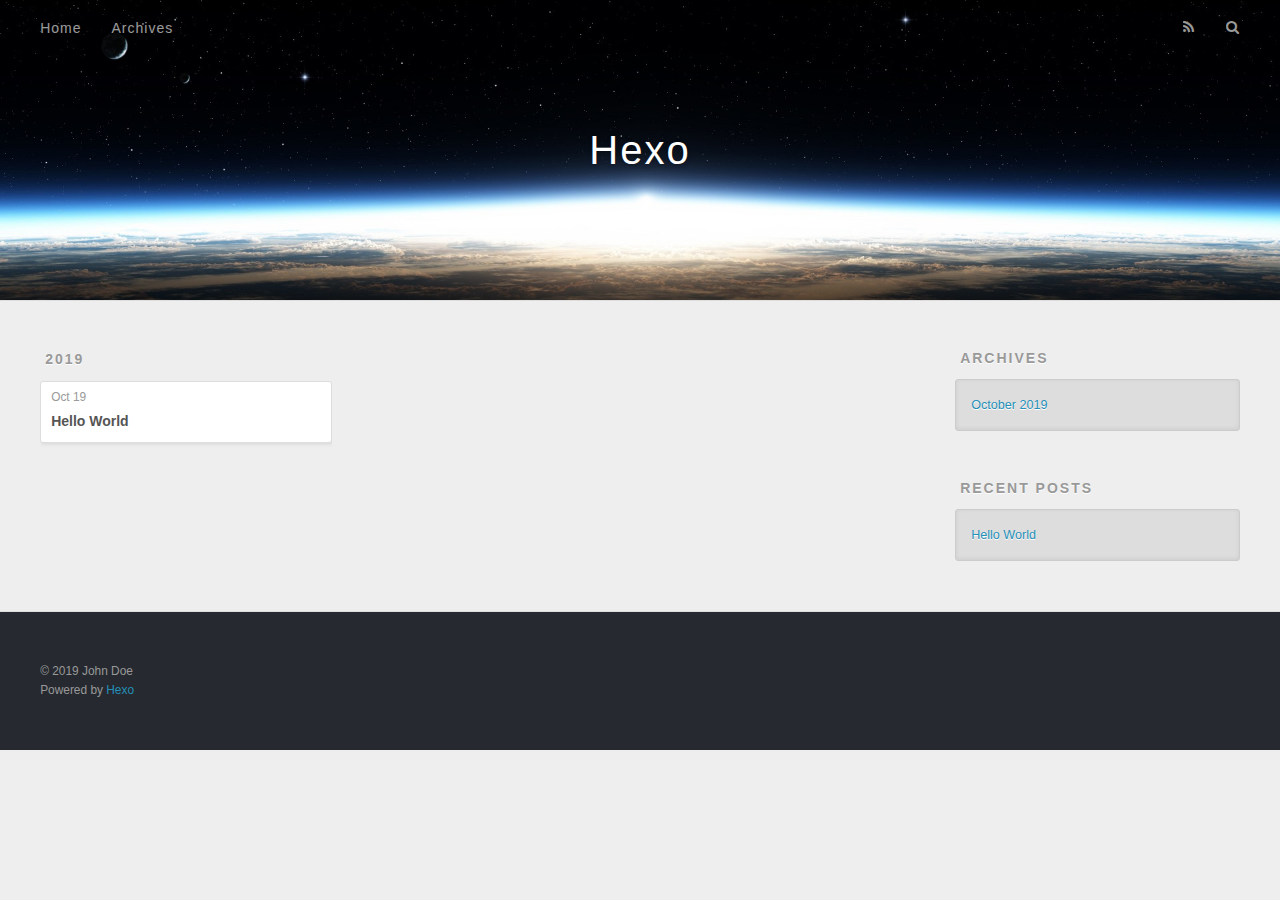
==== archives/index.html @ a7e71180 "Site updated: 2019-10-19 16:34:59" ====
<!DOCTYPE html>
<html>
<head>
  <meta charset="utf-8">
  

  
  <title>Archives | Hexo</title>
  <meta name="viewport" content="width=device-width, initial-scale=1, maximum-scale=1">
  <meta property="og:type" content="website">
<meta property="og:title" content="Hexo">
<meta property="og:url" content="http:&#x2F;&#x2F;yoursite.com&#x2F;archives&#x2F;index.html">
<meta property="og:site_name" content="Hexo">
<meta property="og:locale" content="en">
<meta name="twitter:card" content="summary">
  
    <link rel="alternate" href="/atom.xml" title="Hexo" type="application/atom+xml">
  
  
    <link rel="icon" href="/favicon.png">
  
  
    <link href="//fonts.googleapis.com/css?family=Source+Code+Pro" rel="stylesheet" type="text/css">
  
  <link rel="stylesheet" href="/css/style.css">
</head>

<body>
  <div id="container">
    <div id="wrap">
      <header id="header">
  <div id="banner"></div>
  <div id="header-outer" class="outer">
    <div id="header-title" class="inner">
      <h1 id="logo-wrap">
        <a href="/" id="logo">Hexo</a>
      </h1>
      
    </div>
    <div id="header-inner" class="inner">
      <nav id="main-nav">
        <a id="main-nav-toggle" class="nav-icon"></a>
        
          <a class="main-nav-link" href="/">Home</a>
        
          <a class="main-nav-link" href="/archives">Archives</a>
        
      </nav>
      <nav id="sub-nav">
        
          <a id="nav-rss-link" class="nav-icon" href="/atom.xml" title="RSS Feed"></a>
        
        <a id="nav-search-btn" class="nav-icon" title="Search"></a>
      </nav>
      <div id="search-form-wrap">
        <form action="//google.com/search" method="get" accept-charset="UTF-8" class="search-form"><input type="search" name="q" class="search-form-input" placeholder="Search"><button type="submit" class="search-form-submit">&#xF002;</button><input type="hidden" name="sitesearch" value="http://yoursite.com"></form>
      </div>
    </div>
  </div>
</header>
      <div class="outer">
        <section id="main">
  
  
    
    
      
      
      <section class="archives-wrap">
        <div class="archive-year-wrap">
          <a href="/archives/2019" class="archive-year">2019</a>
        </div>
        <div class="archives">
    
    <article class="archive-article archive-type-post">
  <div class="archive-article-inner">
    <header class="archive-article-header">
      <a href="/2019/10/19/hello-world/" class="archive-article-date">
  <time datetime="2019-10-19T07:59:48.127Z" itemprop="datePublished">Oct 19</time>
</a>
      
  
    <h1 itemprop="name">
      <a class="archive-article-title" href="/2019/10/19/hello-world/">Hello World</a>
    </h1>
  

    </header>
  </div>
</article>
  
  
    </div></section>
  


</section>
        
          <aside id="sidebar">
  
    

  
    

  
    
  
    
  <div class="widget-wrap">
    <h3 class="widget-title">Archives</h3>
    <div class="widget">
      <ul class="archive-list"><li class="archive-list-item"><a class="archive-list-link" href="/archives/2019/10/">October 2019</a></li></ul>
    </div>
  </div>


  
    
  <div class="widget-wrap">
    <h3 class="widget-title">Recent Posts</h3>
    <div class="widget">
      <ul>
        
          <li>
            <a href="/2019/10/19/hello-world/">Hello World</a>
          </li>
        
      </ul>
    </div>
  </div>

  
</aside>
        
      </div>
      <footer id="footer">
  
  <div class="outer">
    <div id="footer-info" class="inner">
      &copy; 2019 John Doe<br>
      Powered by <a href="http://hexo.io/" target="_blank">Hexo</a>
    </div>
  </div>
</footer>
    </div>
    <nav id="mobile-nav">
  
    <a href="/" class="mobile-nav-link">Home</a>
  
    <a href="/archives" class="mobile-nav-link">Archives</a>
  
</nav>
    

<script src="//ajax.googleapis.com/ajax/libs/jquery/2.0.3/jquery.min.js"></script>


  <link rel="stylesheet" href="/fancybox/jquery.fancybox.css">
  <script src="/fancybox/jquery.fancybox.pack.js"></script>


<script src="/js/script.js"></script>



  </div>
</body>
</html>
---- css/style.css ----
body {
  width: 100%;
}
body:before,
body:after {
  content: "";
  display: table;
}
body:after {
  clear: both;
}
html,
body,
div,
span,
applet,
object,
iframe,
h1,
h2,
h3,
h4,
h5,
h6,
p,
blockquote,
pre,
a,
abbr,
acronym,
address,
big,
cite,
code,
del,
dfn,
em,
img,
ins,
kbd,
q,
s,
samp,
small,
strike,
strong,
sub,
sup,
tt,
var,
dl,
dt,
dd,
ol,
ul,
li,
fieldset,
form,
label,
legend,
table,
caption,
tbody,
tfoot,
thead,
tr,
th,
td {
  margin: 0;
  padding: 0;
  border: 0;
  outline: 0;
  font-weight: inherit;
  font-style: inherit;
  font-family: inherit;
  font-size: 100%;
  vertical-align: baseline;
}
body {
  line-height: 1;
  color: #000;
  background: #fff;
}
ol,
ul {
  list-style: none;
}
table {
  border-collapse: separate;
  border-spacing: 0;
  vertical-align: middle;
}
caption,
th,
td {
  text-align: left;
  font-weight: normal;
  vertical-align: middle;
}
a img {
  border: none;
}
input,
button {
  margin: 0;
  padding: 0;
}
input::-moz-focus-inner,
button::-moz-focus-inner {
  border: 0;
  padding: 0;
}
@font-face {
  font-family: FontAwesome;
  font-style: normal;
  font-weight: normal;
  src: url("fonts/fontawesome-webfont.eot?v=#4.0.3");
  src: url("fonts/fontawesome-webfont.eot?#iefix&v=#4.0.3") format("embedded-opentype"), url("fonts/fontawesome-webfont.woff?v=#4.0.3") format("woff"), url("fonts/fontawesome-webfont.ttf?v=#4.0.3") format("truetype"), url("fonts/fontawesome-webfont.svg#fontawesomeregular?v=#4.0.3") format("svg");
}
html,
body,
#container {
  height: 100%;
}
body {
  background: #eee;
  font: 14px -apple-system, BlinkMacSystemFont, "Segoe UI", "Roboto", "Oxygen", "Ubuntu", "Cantarell", "Fira Sans", "Droid Sans", "Helvetica Neue", sans-serif;
  -webkit-text-size-adjust: 100%;
}
.outer {
  max-width: 1220px;
  margin: 0 auto;
  padding: 0 20px;
}
.outer:before,
.outer:after {
  content: "";
  display: table;
}
.outer:after {
  clear: both;
}
.inner {
  display: inline;
  float: left;
  width: 98.33333333333333%;
  margin: 0 0.833333333333333%;
}
.left,
.alignleft {
  float: left;
}
.right,
.alignright {
  float: right;
}
.clear {
  clear: both;
}
#container {
  position: relative;
}
.mobile-nav-on {
  overflow: hidden;
}
#wrap {
  height: 100%;
  width: 100%;
  position: absolute;
  top: 0;
  left: 0;
  -webkit-transition: 0.2s ease-out;
  -moz-transition: 0.2s ease-out;
  -ms-transition: 0.2s ease-out;
  transition: 0.2s ease-out;
  z-index: 1;
  background: #eee;
}
.mobile-nav-on #wrap {
  left: 280px;
}
@media screen and (min-width: 768px) {
  #main {
    display: inline;
    float: left;
    width: 73.33333333333333%;
    margin: 0 0.833333333333333%;
  }
}
.article-date,
.article-category-link,
.archive-year,
.widget-title {
  text-decoration: none;
  text-transform: uppercase;
  letter-spacing: 2px;
  color: #999;
  margin-bottom: 1em;
  margin-left: 5px;
  line-height: 1em;
  text-shadow: 0 1px #fff;
  font-weight: bold;
}
.article-inner,
.archive-article-inner {
  background: #fff;
  -webkit-box-shadow: 1px 2px 3px #ddd;
  box-shadow: 1px 2px 3px #ddd;
  border: 1px solid #ddd;
  border-radius: 3px;
}
.article-entry h1,
.widget h1 {
  font-size: 2em;
}
.article-entry h2,
.widget h2 {
  font-size: 1.5em;
}
.article-entry h3,
.widget h3 {
  font-size: 1.3em;
}
.article-entry h4,
.widget h4 {
  font-size: 1.2em;
}
.article-entry h5,
.widget h5 {
  font-size: 1em;
}
.article-entry h6,
.widget h6 {
  font-size: 1em;
  color: #999;
}
.article-entry hr,
.widget hr {
  border: 1px dashed #ddd;
}
.article-entry strong,
.widget strong {
  font-weight: bold;
}
.article-entry em,
.widget em,
.article-entry cite,
.widget cite {
  font-style: italic;
}
.article-entry sup,
.widget sup,
.article-entry sub,
.widget sub {
  font-size: 0.75em;
  line-height: 0;
  position: relative;
  vertical-align: baseline;
}
.article-entry sup,
.widget sup {
  top: -0.5em;
}
.article-entry sub,
.widget sub {
  bottom: -0.2em;
}
.article-entry small,
.widget small {
  font-size: 0.85em;
}
.article-entry acronym,
.widget acronym,
.article-entry abbr,
.widget abbr {
  border-bottom: 1px dotted;
}
.article-entry ul,
.widget ul,
.article-entry ol,
.widget ol,
.article-entry dl,
.widget dl {
  margin: 0 20px;
  line-height: 1.6em;
}
.article-entry ul ul,
.widget ul ul,
.article-entry ol ul,
.widget ol ul,
.article-entry ul ol,
.widget ul ol,
.article-entry ol ol,
.widget ol ol {
  margin-top: 0;
  margin-bottom: 0;
}
.article-entry ul,
.widget ul {
  list-style: disc;
}
.article-entry ol,
.widget ol {
  list-style: decimal;
}
.article-entry dt,
.widget dt {
  font-weight: bold;
}
#header {
  height: 300px;
  position: relative;
  border-bottom: 1px solid #ddd;
}
#header:before,
#header:after {
  content: "";
  position: absolute;
  left: 0;
  right: 0;
  height: 40px;
}
#header:before {
  top: 0;
  background: -webkit-linear-gradient(rgba(0,0,0,0.2), transparent);
  background: -moz-linear-gradient(rgba(0,0,0,0.2), transparent);
  background: -ms-linear-gradient(rgba(0,0,0,0.2), transparent);
  background: linear-gradient(rgba(0,0,0,0.2), transparent);
}
#header:after {
  bottom: 0;
  background: -webkit-linear-gradient(transparent, rgba(0,0,0,0.2));
  background: -moz-linear-gradient(transparent, rgba(0,0,0,0.2));
  background: -ms-linear-gradient(transparent, rgba(0,0,0,0.2));
  background: linear-gradient(transparent, rgba(0,0,0,0.2));
}
#header-outer {
  height: 100%;
  position: relative;
}
#header-inner {
  position: relative;
  overflow: hidden;
}
#banner {
  position: absolute;
  top: 0;
  left: 0;
  width: 100%;
  height: 100%;
  background: url("images/banner.jpg") center #000;
  -webkit-background-size: cover;
  -moz-background-size: cover;
  background-size: cover;
  z-index: -1;
}
#header-title {
  text-align: center;
  height: 40px;
  position: absolute;
  top: 50%;
  left: 0;
  margin-top: -20px;
}
#logo,
#subtitle {
  text-decoration: none;
  color: #fff;
  font-weight: 300;
  text-shadow: 0 1px 4px rgba(0,0,0,0.3);
}
#logo {
  font-size: 40px;
  line-height: 40px;
  letter-spacing: 2px;
}
#subtitle {
  font-size: 16px;
  line-height: 16px;
  letter-spacing: 1px;
}
#subtitle-wrap {
  margin-top: 16px;
}
#main-nav {
  float: left;
  margin-left: -15px;
}
.nav-icon,
.main-nav-link {
  float: left;
  color: #fff;
  opacity: 0.6;
  text-decoration: none;
  text-shadow: 0 1px rgba(0,0,0,0.2);
  -webkit-transition: opacity 0.2s;
  -moz-transition: opacity 0.2s;
  -ms-transition: opacity 0.2s;
  transition: opacity 0.2s;
  display: block;
  padding: 20px 15px;
}
.nav-icon:hover,
.main-nav-link:hover {
  opacity: 1;
}
.nav-icon {
  font-family: FontAwesome;
  text-align: center;
  font-size: 14px;
  width: 14px;
  height: 14px;
  padding: 20px 15px;
  position: relative;
  cursor: pointer;
}
.main-nav-link {
  font-weight: 300;
  letter-spacing: 1px;
}
@media screen and (max-width: 479px) {
  .main-nav-link {
    display: none;
  }
}
#main-nav-toggle {
  display: none;
}
#main-nav-toggle:before {
  content: "\f0c9";
}
@media screen and (max-width: 479px) {
  #main-nav-toggle {
    display: block;
  }
}
#sub-nav {
  float: right;
  margin-right: -15px;
}
#nav-rss-link:before {
  content: "\f09e";
}
#nav-search-btn:before {
  content: "\f002";
}
#search-form-wrap {
  position: absolute;
  top: 15px;
  width: 150px;
  height: 30px;
  right: -150px;
  opacity: 0;
  -webkit-transition: 0.2s ease-out;
  -moz-transition: 0.2s ease-out;
  -ms-transition: 0.2s ease-out;
  transition: 0.2s ease-out;
}
#search-form-wrap.on {
  opacity: 1;
  right: 0;
}
@media screen and (max-width: 479px) {
  #search-form-wrap {
    width: 100%;
    right: -100%;
  }
}
.search-form {
  position: absolute;
  top: 0;
  left: 0;
  right: 0;
  background: #fff;
  padding: 5px 15px;
  border-radius: 15px;
  -webkit-box-shadow: 0 0 10px rgba(0,0,0,0.3);
  box-shadow: 0 0 10px rgba(0,0,0,0.3);
}
.search-form-input {
  border: none;
  background: none;
  color: #555;
  width: 100%;
  font: 13px -apple-system, BlinkMacSystemFont, "Segoe UI", "Roboto", "Oxygen", "Ubuntu", "Cantarell", "Fira Sans", "Droid Sans", "Helvetica Neue", sans-serif;
  outline: none;
}
.search-form-input::-webkit-search-results-decoration,
.search-form-input::-webkit-search-cancel-button {
  -webkit-appearance: none;
}
.search-form-submit {
  position: absolute;
  top: 50%;
  right: 10px;
  margin-top: -7px;
  font: 13px FontAwesome;
  border: none;
  background: none;
  color: #bbb;
  cursor: pointer;
}
.search-form-submit:hover,
.search-form-submit:focus {
  color: #777;
}
.article {
  margin: 50px 0;
}
.article-inner {
  overflow: hidden;
}
.article-meta:before,
.article-meta:after {
  content: "";
  display: table;
}
.article-meta:after {
  clear: both;
}
.article-date {
  float: left;
}
.article-category {
  float: left;
  line-height: 1em;
  color: #ccc;
  text-shadow: 0 1px #fff;
  margin-left: 8px;
}
.article-category:before {
  content: "\2022";
}
.article-category-link {
  margin: 0 12px 1em;
}
.article-header {
  padding: 20px 20px 0;
}
.article-title {
  text-decoration: none;
  font-size: 2em;
  font-weight: bold;
  color: #555;
  line-height: 1.1em;
  -webkit-transition: color 0.2s;
  -moz-transition: color 0.2s;
  -ms-transition: color 0.2s;
  transition: color 0.2s;
}
a.article-title:hover {
  color: #258fb8;
}
.article-entry {
  color: #555;
  padding: 0 20px;
}
.article-entry:before,
.article-entry:after {
  content: "";
  display: table;
}
.article-entry:after {
  clear: both;
}
.article-entry p,
.article-entry table {
  line-height: 1.6em;
  margin: 1.6em 0;
}
.article-entry h1,
.article-entry h2,
.article-entry h3,
.article-entry h4,
.article-entry h5,
.article-entry h6 {
  font-weight: bold;
}
.article-entry h1,
.article-entry h2,
.article-entry h3,
.article-entry h4,
.article-entry h5,
.article-entry h6 {
  line-height: 1.1em;
  margin: 1.1em 0;
}
.article-entry a {
  color: #258fb8;
  text-decoration: none;
}
.article-entry a:hover {
  text-decoration: underline;
}
.article-entry ul,
.article-entry ol,
.article-entry dl {
  margin-top: 1.6em;
  margin-bottom: 1.6em;
}
.article-entry img,
.article-entry video {
  max-width: 100%;
  height: auto;
  display: block;
  margin: auto;
}
.article-entry iframe {
  border: none;
}
.article-entry table {
  width: 100%;
  border-collapse: collapse;
  border-spacing: 0;
}
.article-entry th {
  font-weight: bold;
  border-bottom: 3px solid #ddd;
  padding-bottom: 0.5em;
}
.article-entry td {
  border-bottom: 1px solid #ddd;
  padding: 10px 0;
}
.article-entry blockquote {
  font-family: Georgia, "Times New Roman", serif;
  font-size: 1.4em;
  margin: 1.6em 20px;
  text-align: center;
}
.article-entry blockquote footer {
  font-size: 14px;
  margin: 1.6em 0;
  font-family: -apple-system, BlinkMacSystemFont, "Segoe UI", "Roboto", "Oxygen", "Ubuntu", "Cantarell", "Fira Sans", "Droid Sans", "Helvetica Neue", sans-serif;
}
.article-entry blockquote footer cite:before {
  content: "—";
  padding: 0 0.5em;
}
.article-entry .pullquote {
  text-align: left;
  width: 45%;
  margin: 0;
}
.article-entry .pullquote.left {
  margin-left: 0.5em;
  margin-right: 1em;
}
.article-entry .pullquote.right {
  margin-right: 0.5em;
  margin-left: 1em;
}
.article-entry .caption {
  color: #999;
  display: block;
  font-size: 0.9em;
  margin-top: 0.5em;
  position: relative;
  text-align: center;
}
.article-entry .video-container {
  position: relative;
  padding-top: 56.25%;
  height: 0;
  overflow: hidden;
}
.article-entry .video-container iframe,
.article-entry .video-container object,
.article-entry .video-container embed {
  position: absolute;
  top: 0;
  left: 0;
  width: 100%;
  height: 100%;
  margin-top: 0;
}
.article-more-link a {
  display: inline-block;
  line-height: 1em;
  padding: 6px 15px;
  border-radius: 15px;
  background: #eee;
  color: #999;
  text-shadow: 0 1px #fff;
  text-decoration: none;
}
.article-more-link a:hover {
  background: #258fb8;
  color: #fff;
  text-decoration: none;
  text-shadow: 0 1px #1e7293;
}
.article-footer {
  font-size: 0.85em;
  line-height: 1.6em;
  border-top: 1px solid #ddd;
  padding-top: 1.6em;
  margin: 0 20px 20px;
}
.article-footer:before,
.article-footer:after {
  content: "";
  display: table;
}
.article-footer:after {
  clear: both;
}
.article-footer a {
  color: #999;
  text-decoration: none;
}
.article-footer a:hover {
  color: #555;
}
.article-tag-list-item {
  float: left;
  margin-right: 10px;
}
.article-tag-list-link:before {
  content: "#";
}
.article-comment-link {
  float: right;
}
.article-comment-link:before {
  content: "\f075";
  font-family: FontAwesome;
  padding-right: 8px;
}
.article-share-link {
  cursor: pointer;
  float: right;
  margin-left: 20px;
}
.article-share-link:before {
  content: "\f064";
  font-family: FontAwesome;
  padding-right: 6px;
}
#article-nav {
  position: relative;
}
#article-nav:before,
#article-nav:after {
  content: "";
  display: table;
}
#article-nav:after {
  clear: both;
}
@media screen and (min-width: 768px) {
  #article-nav {
    margin: 50px 0;
  }
  #article-nav:before {
    width: 8px;
    height: 8px;
    position: absolute;
    top: 50%;
    left: 50%;
    margin-top: -4px;
    margin-left: -4px;
    content: "";
    border-radius: 50%;
    background: #ddd;
    -webkit-box-shadow: 0 1px 2px #fff;
    box-shadow: 0 1px 2px #fff;
  }
}
.article-nav-link-wrap {
  text-decoration: none;
  text-shadow: 0 1px #fff;
  color: #999;
  -webkit-box-sizing: border-box;
  -moz-box-sizing: border-box;
  box-sizing: border-box;
  margin-top: 50px;
  text-align: center;
  display: block;
}
.article-nav-link-wrap:hover {
  color: #555;
}
@media screen and (min-width: 768px) {
  .article-nav-link-wrap {
    width: 50%;
    margin-top: 0;
  }
}
@media screen and (min-width: 768px) {
  #article-nav-newer {
    float: left;
    text-align: right;
    padding-right: 20px;
  }
}
@media screen and (min-width: 768px) {
  #article-nav-older {
    float: right;
    text-align: left;
    padding-left: 20px;
  }
}
.article-nav-caption {
  text-transform: uppercase;
  letter-spacing: 2px;
  color: #ddd;
  line-height: 1em;
  font-weight: bold;
}
#article-nav-newer .article-nav-caption {
  margin-right: -2px;
}
.article-nav-title {
  font-size: 0.85em;
  line-height: 1.6em;
  margin-top: 0.5em;
}
.article-share-box {
  position: absolute;
  display: none;
  background: #fff;
  -webkit-box-shadow: 1px 2px 10px rgba(0,0,0,0.2);
  box-shadow: 1px 2px 10px rgba(0,0,0,0.2);
  border-radius: 3px;
  margin-left: -145px;
  overflow: hidden;
  z-index: 1;
}
.article-share-box.on {
  display: block;
}
.article-share-input {
  width: 100%;
  background: none;
  -webkit-box-sizing: border-box;
  -moz-box-sizing: border-box;
  box-sizing: border-box;
  font: 14px -apple-system, BlinkMacSystemFont, "Segoe UI", "Roboto", "Oxygen", "Ubuntu", "Cantarell", "Fira Sans", "Droid Sans", "Helvetica Neue", sans-serif;
  padding: 0 15px;
  color: #555;
  outline: none;
  border: 1px solid #ddd;
  border-radius: 3px 3px 0 0;
  height: 36px;
  line-height: 36px;
}
.article-share-links {
  background: #eee;
}
.article-share-links:before,
.article-share-links:after {
  content: "";
  display: table;
}
.article-share-links:after {
  clear: both;
}
.article-share-twitter,
.article-share-facebook,
.article-share-pinterest,
.article-share-google {
  width: 50px;
  height: 36px;
  display: block;
  float: left;
  position: relative;
  color: #999;
  text-shadow: 0 1px #fff;
}
.article-share-twitter:before,
.article-share-facebook:before,
.article-share-pinterest:before,
.article-share-google:before {
  font-size: 20px;
  font-family: FontAwesome;
  width: 20px;
  height: 20px;
  position: absolute;
  top: 50%;
  left: 50%;
  margin-top: -10px;
  margin-left: -10px;
  text-align: center;
}
.article-share-twitter:hover,
.article-share-facebook:hover,
.article-share-pinterest:hover,
.article-share-google:hover {
  color: #fff;
}
.article-share-twitter:before {
  content: "\f099";
}
.article-share-twitter:hover {
  background: #00aced;
  text-shadow: 0 1px #008abe;
}
.article-share-facebook:before {
  content: "\f09a";
}
.article-share-facebook:hover {
  background: #3b5998;
  text-shadow: 0 1px #2f477a;
}
.article-share-pinterest:before {
  content: "\f0d2";
}
.article-share-pinterest:hover {
  background: #cb2027;
  text-shadow: 0 1px #a21a1f;
}
.article-share-google:before {
  content: "\f0d5";
}
.article-share-google:hover {
  background: #dd4b39;
  text-shadow: 0 1px #be3221;
}
.article-gallery {
  background: #000;
  position: relative;
}
.article-gallery-photos {
  position: relative;
  overflow: hidden;
}
.article-gallery-img {
  display: none;
  max-width: 100%;
}
.article-gallery-img:first-child {
  display: block;
}
.article-gallery-img.loaded {
  position: absolute;
  display: block;
}
.article-gallery-img img {
  display: block;
  max-width: 100%;
  margin: 0 auto;
}
#comments {
  background: #fff;
  -webkit-box-shadow: 1px 2px 3px #ddd;
  box-shadow: 1px 2px 3px #ddd;
  padding: 20px;
  border: 1px solid #ddd;
  border-radius: 3px;
  margin: 50px 0;
}
#comments a {
  color: #258fb8;
}
.archives-wrap {
  margin: 50px 0;
}
.archives:before,
.archives:after {
  content: "";
  display: table;
}
.archives:after {
  clear: both;
}
.archive-year-wrap {
  margin-bottom: 1em;
}
.archives {
  -webkit-column-gap: 10px;
  -moz-column-gap: 10px;
  column-gap: 10px;
}
@media screen and (min-width: 480px) and (max-width: 767px) {
  .archives {
    -webkit-column-count: 2;
    -moz-column-count: 2;
    column-count: 2;
  }
}
@media screen and (min-width: 768px) {
  .archives {
    -webkit-column-count: 3;
    -moz-column-count: 3;
    column-count: 3;
  }
}
.archive-article {
  -webkit-column-break-inside: avoid;
  page-break-inside: avoid;
  overflow: hidden;
  break-inside: avoid-column;
}
.archive-article-inner {
  padding: 10px;
  margin-bottom: 15px;
}
.archive-article-title {
  text-decoration: none;
  font-weight: bold;
  color: #555;
  -webkit-transition: color 0.2s;
  -moz-transition: color 0.2s;
  -ms-transition: color 0.2s;
  transition: color 0.2s;
  line-height: 1.6em;
}
.archive-article-title:hover {
  color: #258fb8;
}
.archive-article-footer {
  margin-top: 1em;
}
.archive-article-date {
  color: #999;
  text-decoration: none;
  font-size: 0.85em;
  line-height: 1em;
  margin-bottom: 0.5em;
  display: block;
}
#page-nav {
  margin: 50px auto;
  background: #fff;
  -webkit-box-shadow: 1px 2px 3px #ddd;
  box-shadow: 1px 2px 3px #ddd;
  border: 1px solid #ddd;
  border-radius: 3px;
  text-align: center;
  color: #999;
  overflow: hidden;
}
#page-nav:before,
#page-nav:after {
  content: "";
  display: table;
}
#page-nav:after {
  clear: both;
}
#page-nav a,
#page-nav span {
  padding: 10px 20px;
  line-height: 1;
  height: 2ex;
}
#page-nav a {
  color: #999;
  text-decoration: none;
}
#page-nav a:hover {
  background: #999;
  color: #fff;
}
#page-nav .prev {
  float: left;
}
#page-nav .next {
  float: right;
}
#page-nav .page-number {
  display: inline-block;
}
@media screen and (max-width: 479px) {
  #page-nav .page-number {
    display: none;
  }
}
#page-nav .current {
  color: #555;
  font-weight: bold;
}
#page-nav .space {
  color: #ddd;
}
#footer {
  background: #262a30;
  padding: 50px 0;
  border-top: 1px solid #ddd;
  color: #999;
}
#footer a {
  color: #258fb8;
  text-decoration: none;
}
#footer a:hover {
  text-decoration: underline;
}
#footer-info {
  line-height: 1.6em;
  font-size: 0.85em;
}
.article-entry pre,
.article-entry .highlight {
  background: #2d2d2d;
  margin: 0 -20px;
  padding: 15px 20px;
  border-style: solid;
  border-color: #ddd;
  border-width: 1px 0;
  overflow: auto;
  color: #ccc;
  line-height: 22.400000000000002px;
}
.article-entry .highlight .gutter pre,
.article-entry .gist .gist-file .gist-data .line-numbers {
  color: #666;
  font-size: 0.85em;
}
.article-entry pre,
.article-entry code {
  font-family: "Source Code Pro", Consolas, Monaco, Menlo, Consolas, monospace;
}
.article-entry code {
  background: #eee;
  text-shadow: 0 1px #fff;
  padding: 0 0.3em;
}
.article-entry pre code {
  background: none;
  text-shadow: none;
  padding: 0;
}
.article-entry .highlight pre {
  border: none;
  margin: 0;
  padding: 0;
}
.article-entry .highlight table {
  margin: 0;
  width: auto;
}
.article-entry .highlight td {
  border: none;
  padding: 0;
}
.article-entry .highlight figcaption {
  font-size: 0.85em;
  color: #999;
  line-height: 1em;
  margin-bottom: 1em;
}
.article-entry .highlight figcaption:before,
.article-entry .highlight figcaption:after {
  content: "";
  display: table;
}
.article-entry .highlight figcaption:after {
  clear: both;
}
.article-entry .highlight figcaption a {
  float: right;
}
.article-entry .highlight .gutter pre {
  text-align: right;
  padding-right: 20px;
}
.article-entry .highlight .line {
  height: 22.400000000000002px;
}
.article-entry .highlight .line.marked {
  background: #515151;
}
.article-entry .gist {
  margin: 0 -20px;
  border-style: solid;
  border-color: #ddd;
  border-width: 1px 0;
  background: #2d2d2d;
  padding: 15px 20px 15px 0;
}
.article-entry .gist .gist-file {
  border: none;
  font-family: "Source Code Pro", Consolas, Monaco, Menlo, Consolas, monospace;
  margin: 0;
}
.article-entry .gist .gist-file .gist-data {
  background: none;
  border: none;
}
.article-entry .gist .gist-file .gist-data .line-numbers {
  background: none;
  border: none;
  padding: 0 20px 0 0;
}
.article-entry .gist .gist-file .gist-data .line-data {
  padding: 0 !important;
}
.article-entry .gist .gist-file .highlight {
  margin: 0;
  padding: 0;
  border: none;
}
.article-entry .gist .gist-file .gist-meta {
  background: #2d2d2d;
  color: #999;
  font: 0.85em -apple-system, BlinkMacSystemFont, "Segoe UI", "Roboto", "Oxygen", "Ubuntu", "Cantarell", "Fira Sans", "Droid Sans", "Helvetica Neue", sans-serif;
  text-shadow: 0 0;
  padding: 0;
  margin-top: 1em;
  margin-left: 20px;
}
.article-entry .gist .gist-file .gist-meta a {
  color: #258fb8;
  font-weight: normal;
}
.article-entry .gist .gist-file .gist-meta a:hover {
  text-decoration: underline;
}
pre .comment,
pre .title {
  color: #999;
}
pre .variable,
pre .attribute,
pre .tag,
pre .regexp,
pre .ruby .constant,
pre .xml .tag .title,
pre .xml .pi,
pre .xml .doctype,
pre .html .doctype,
pre .css .id,
pre .css .class,
pre .css .pseudo {
  color: #f2777a;
}
pre .number,
pre .preprocessor,
pre .built_in,
pre .literal,
pre .params,
pre .constant {
  color: #f99157;
}
pre .class,
pre .ruby .class .title,
pre .css .rules .attribute {
  color: #9c9;
}
pre .string,
pre .value,
pre .inheritance,
pre .header,
pre .ruby .symbol,
pre .xml .cdata {
  color: #9c9;
}
pre .css .hexcolor {
  color: #6cc;
}
pre .function,
pre .python .decorator,
pre .python .title,
pre .ruby .function .title,
pre .ruby .title .keyword,
pre .perl .sub,
pre .javascript .title,
pre .coffeescript .title {
  color: #69c;
}
pre .keyword,
pre .javascript .function {
  color: #c9c;
}
@media screen and (max-width: 479px) {
  #mobile-nav {
    position: absolute;
    top: 0;
    left: 0;
    width: 280px;
    height: 100%;
    background: #191919;
    border-right: 1px solid #fff;
  }
}
@media screen and (max-width: 479px) {
  .mobile-nav-link {
    display: block;
    color: #999;
    text-decoration: none;
    padding: 15px 20px;
    font-weight: bold;
  }
  .mobile-nav-link:hover {
    color: #fff;
  }
}
@media screen and (min-width: 768px) {
  #sidebar {
    display: inline;
    float: left;
    width: 23.333333333333332%;
    margin: 0 0.833333333333333%;
  }
}
.widget-wrap {
  margin: 50px 0;
}
.widget {
  color: #777;
  text-shadow: 0 1px #fff;
  background: #ddd;
  -webkit-box-shadow: 0 -1px 4px #ccc inset;
  box-shadow: 0 -1px 4px #ccc inset;
  border: 1px solid #ccc;
  padding: 15px;
  border-radius: 3px;
}
.widget a {
  color: #258fb8;
  text-decoration: none;
}
.widget a:hover {
  text-decoration: underline;
}
.widget ul ul,
.widget ol ul,
.widget dl ul,
.widget ul ol,
.widget ol ol,
.widget dl ol,
.widget ul dl,
.widget ol dl,
.widget dl dl {
  margin-left: 15px;
  list-style: disc;
}
.widget {
  line-height: 1.6em;
  word-wrap: break-word;
  font-size: 0.9em;
}
.widget ul,
.widget ol {
  list-style: none;
  margin: 0;
}
.widget ul ul,
.widget ol ul,
.widget ul ol,
.widget ol ol {
  margin: 0 20px;
}
.widget ul ul,
.widget ol ul {
  list-style: disc;
}
.widget ul ol,
.widget ol ol {
  list-style: decimal;
}
.category-list-count,
.tag-list-count,
.archive-list-count {
  padding-left: 5px;
  color: #999;
  font-size: 0.85em;
}
.category-list-count:before,
.tag-list-count:before,
.archive-list-count:before {
  content: "(";
}
.category-list-count:after,
.tag-list-count:after,
.archive-list-count:after {
  content: ")";
}
.tagcloud a {
  margin-right: 5px;
  display: inline-block;
}
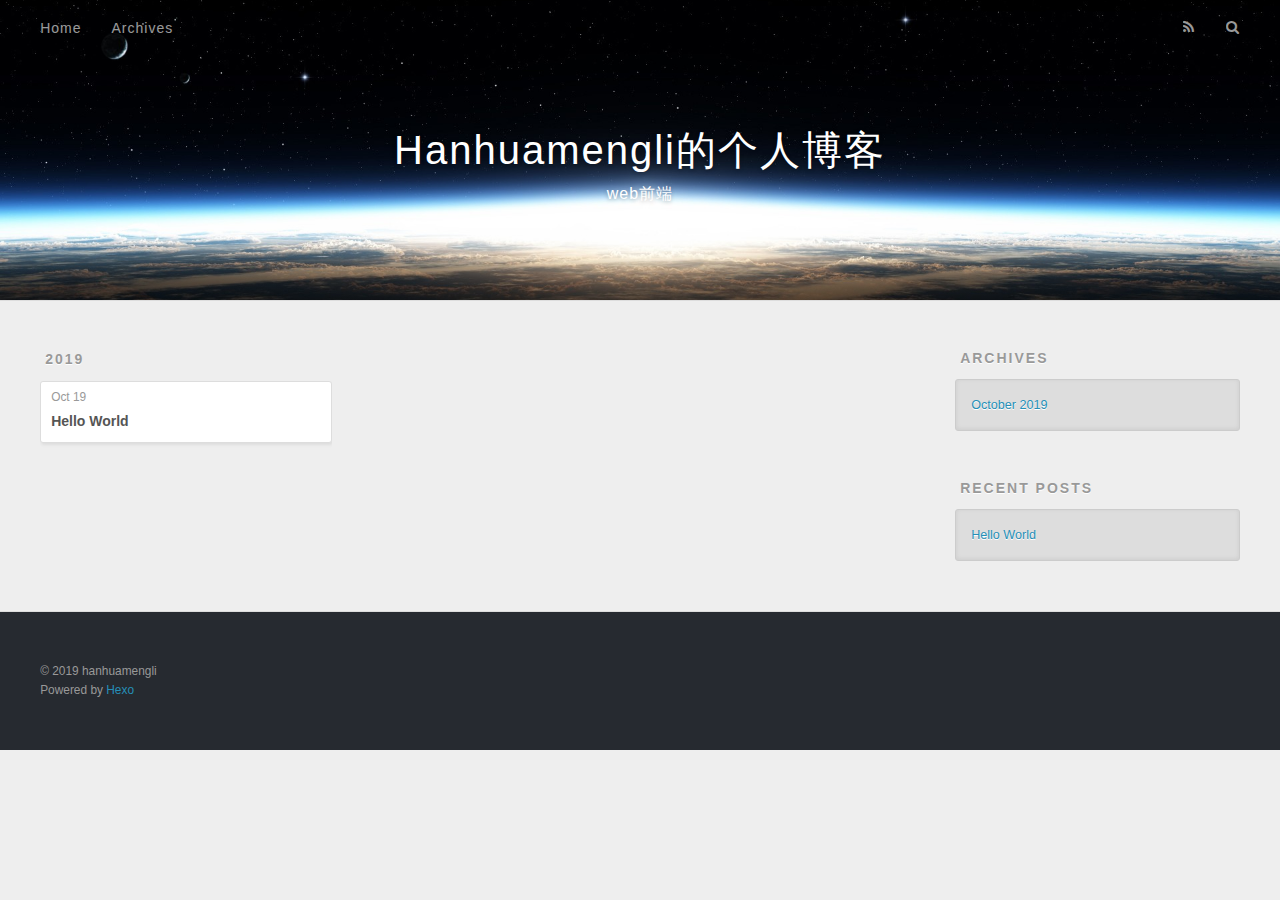
==== commit ed9f844b: "Site updated: 2019-10-19 17:22:46" ====
--- a/archives/index.html
+++ b/archives/index.html
@@ -5,16 +5,19 @@
   
 
   
-  <title>Archives | Hexo</title>
+  <title>Archives | Hanhuamengli的个人博客</title>
   <meta name="viewport" content="width=device-width, initial-scale=1, maximum-scale=1">
-  <meta property="og:type" content="website">
-<meta property="og:title" content="Hexo">
+  <meta name="description" content="进击的web之路">
+<meta name="keywords" content="web">
+<meta property="og:type" content="website">
+<meta property="og:title" content="Hanhuamengli的个人博客">
 <meta property="og:url" content="http:&#x2F;&#x2F;yoursite.com&#x2F;archives&#x2F;index.html">
-<meta property="og:site_name" content="Hexo">
+<meta property="og:site_name" content="Hanhuamengli的个人博客">
+<meta property="og:description" content="进击的web之路">
 <meta property="og:locale" content="en">
 <meta name="twitter:card" content="summary">
   
-    <link rel="alternate" href="/atom.xml" title="Hexo" type="application/atom+xml">
+    <link rel="alternate" href="/atom.xml" title="Hanhuamengli的个人博客" type="application/atom+xml">
   
   
     <link rel="icon" href="/favicon.png">
@@ -33,8 +36,12 @@
   <div id="header-outer" class="outer">
     <div id="header-title" class="inner">
       <h1 id="logo-wrap">
-        <a href="/" id="logo">Hexo</a>
+        <a href="/" id="logo">Hanhuamengli的个人博客</a>
       </h1>
+      
+        <h2 id="subtitle-wrap">
+          <a href="/" id="subtitle">web前端</a>
+        </h2>
       
     </div>
     <div id="header-inner" class="inner">
@@ -138,7 +145,7 @@
   
   <div class="outer">
     <div id="footer-info" class="inner">
-      &copy; 2019 John Doe<br>
+      &copy; 2019 hanhuamengli<br>
       Powered by <a href="http://hexo.io/" target="_blank">Hexo</a>
     </div>
   </div>
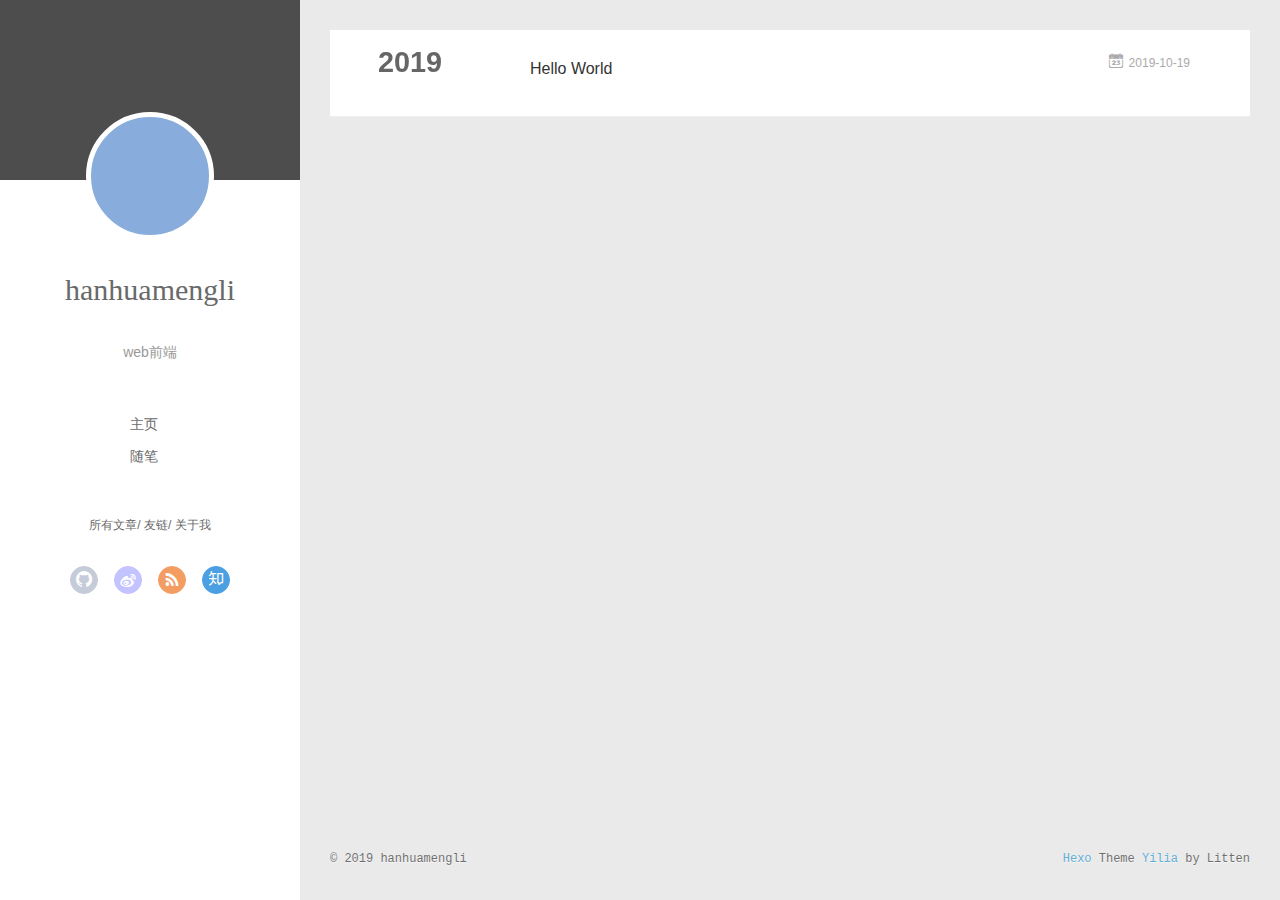
==== commit 6ed50d96: "Site updated: 2019-10-19 17:39:43" ====
--- a/archives/index.html
+++ b/archives/index.html
@@ -3,8 +3,9 @@
 <head>
   <meta charset="utf-8">
   
-
-  
+  <meta name="renderer" content="webkit">
+  <meta http-equiv="X-UA-Compatible" content="IE=edge" >
+  <link rel="dns-prefetch" href="http://yoursite.com">
   <title>Archives | Hanhuamengli的个人博客</title>
   <meta name="viewport" content="width=device-width, initial-scale=1, maximum-scale=1">
   <meta name="description" content="进击的web之路">
@@ -17,56 +18,145 @@
 <meta property="og:locale" content="en">
 <meta name="twitter:card" content="summary">
   
-    <link rel="alternate" href="/atom.xml" title="Hanhuamengli的个人博客" type="application/atom+xml">
+    <link rel="alternative" href="/atom.xml" title="Hanhuamengli的个人博客" type="application/atom+xml">
   
   
     <link rel="icon" href="/favicon.png">
   
-  
-    <link href="//fonts.googleapis.com/css?family=Source+Code+Pro" rel="stylesheet" type="text/css">
-  
-  <link rel="stylesheet" href="/css/style.css">
+  <link rel="stylesheet" type="text/css" href="/./main.0cf68a.css">
+  <style type="text/css">
+  
+    #container.show {
+      background: linear-gradient(200deg,#a0cfe4,#e8c37e);
+    }
+  </style>
+  
+
+  
+
 </head>
 
 <body>
-  <div id="container">
-    <div id="wrap">
-      <header id="header">
-  <div id="banner"></div>
-  <div id="header-outer" class="outer">
-    <div id="header-title" class="inner">
-      <h1 id="logo-wrap">
-        <a href="/" id="logo">Hanhuamengli的个人博客</a>
-      </h1>
-      
-        <h2 id="subtitle-wrap">
-          <a href="/" id="subtitle">web前端</a>
-        </h2>
-      
+  <div id="container" q-class="show:isCtnShow">
+    <canvas id="anm-canvas" class="anm-canvas"></canvas>
+    <div class="left-col" q-class="show:isShow">
+      
+<div class="overlay" style="background: #4d4d4d"></div>
+<div class="intrude-less">
+	<header id="header" class="inner">
+		<a href="/" class="profilepic">
+			<img src="" class="js-avatar">
+		</a>
+		<hgroup>
+		  <h1 class="header-author"><a href="/">hanhuamengli</a></h1>
+		</hgroup>
+		
+		<p class="header-subtitle">web前端</p>
+		
+
+		<nav class="header-menu">
+			<ul>
+			
+				<li><a href="/">主页</a></li>
+	        
+				<li><a href="/tags/%E9%9A%8F%E7%AC%94/">随笔</a></li>
+	        
+			</ul>
+		</nav>
+		<nav class="header-smart-menu">
+    		
+    			
+    			<a q-on="click: openSlider(e, 'innerArchive')" href="javascript:void(0)">所有文章</a>
+    			
+            
+    			
+    			<a q-on="click: openSlider(e, 'friends')" href="javascript:void(0)">友链</a>
+    			
+            
+    			
+    			<a q-on="click: openSlider(e, 'aboutme')" href="javascript:void(0)">关于我</a>
+    			
+            
+		</nav>
+		<nav class="header-nav">
+			<div class="social">
+				
+					<a class="github" target="_blank" href="#" title="github"><i class="icon-github"></i></a>
+		        
+					<a class="weibo" target="_blank" href="#" title="weibo"><i class="icon-weibo"></i></a>
+		        
+					<a class="rss" target="_blank" href="#" title="rss"><i class="icon-rss"></i></a>
+		        
+					<a class="zhihu" target="_blank" href="#" title="zhihu"><i class="icon-zhihu"></i></a>
+		        
+			</div>
+		</nav>
+	</header>		
+</div>
+
     </div>
-    <div id="header-inner" class="inner">
-      <nav id="main-nav">
-        <a id="main-nav-toggle" class="nav-icon"></a>
-        
-          <a class="main-nav-link" href="/">Home</a>
-        
-          <a class="main-nav-link" href="/archives">Archives</a>
-        
-      </nav>
-      <nav id="sub-nav">
-        
-          <a id="nav-rss-link" class="nav-icon" href="/atom.xml" title="RSS Feed"></a>
-        
-        <a id="nav-search-btn" class="nav-icon" title="Search"></a>
-      </nav>
-      <div id="search-form-wrap">
-        <form action="//google.com/search" method="get" accept-charset="UTF-8" class="search-form"><input type="search" name="q" class="search-form-input" placeholder="Search"><button type="submit" class="search-form-submit">&#xF002;</button><input type="hidden" name="sitesearch" value="http://yoursite.com"></form>
-      </div>
-    </div>
-  </div>
-</header>
-      <div class="outer">
-        <section id="main">
+    <div class="mid-col" q-class="show:isShow,hide:isShow|isFalse">
+      
+<nav id="mobile-nav">
+  	<div class="overlay js-overlay" style="background: #4d4d4d"></div>
+	<div class="btnctn js-mobile-btnctn">
+  		<div class="slider-trigger list" q-on="click: openSlider(e)"><i class="icon icon-sort"></i></div>
+	</div>
+	<div class="intrude-less">
+		<header id="header" class="inner">
+			<div class="profilepic">
+				<img src="" class="js-avatar">
+			</div>
+			<hgroup>
+			  <h1 class="header-author js-header-author">hanhuamengli</h1>
+			</hgroup>
+			
+			<p class="header-subtitle"><i class="icon icon-quo-left"></i>web前端<i class="icon icon-quo-right"></i></p>
+			
+			
+			
+				
+			
+				
+			
+			
+			
+			<nav class="header-nav">
+				<div class="social">
+					
+						<a class="github" target="_blank" href="#" title="github"><i class="icon-github"></i></a>
+			        
+						<a class="weibo" target="_blank" href="#" title="weibo"><i class="icon-weibo"></i></a>
+			        
+						<a class="rss" target="_blank" href="#" title="rss"><i class="icon-rss"></i></a>
+			        
+						<a class="zhihu" target="_blank" href="#" title="zhihu"><i class="icon-zhihu"></i></a>
+			        
+				</div>
+			</nav>
+
+			<nav class="header-menu js-header-menu">
+				<ul style="width: 50%">
+				
+				
+					<li style="width: 50%"><a href="/">主页</a></li>
+		        
+					<li style="width: 50%"><a href="/tags/%E9%9A%8F%E7%AC%94/">随笔</a></li>
+		        
+				</ul>
+			</nav>
+		</header>				
+	</div>
+	<div class="mobile-mask" style="display:none" q-show="isShow"></div>
+</nav>
+
+      <div id="wrapper" class="body-wrap">
+        <div class="menu-l">
+          <div class="canvas-wrap">
+            <canvas data-colors="#eaeaea" data-sectionHeight="100" data-contentId="js-content" id="myCanvas1" class="anm-canvas"></canvas>
+          </div>
+          <div id="js-content" class="content-ll">
+            
   
   
     
@@ -82,16 +172,24 @@
     <article class="archive-article archive-type-post">
   <div class="archive-article-inner">
     <header class="archive-article-header">
-      <a href="/2019/10/19/hello-world/" class="archive-article-date">
-  <time datetime="2019-10-19T07:59:48.127Z" itemprop="datePublished">Oct 19</time>
+      	<div class="article-meta">
+	      	<a href="/2019/10/19/hello-world/" class="archive-article-date">
+  	<time datetime="2019-10-19T07:59:48.127Z" itemprop="datePublished"><i class="icon-calendar icon"></i>2019-10-19</time>
 </a>
-      
+        </div>
+    	 
   
     <h1 itemprop="name">
       <a class="archive-article-title" href="/2019/10/19/hello-world/">Hello World</a>
     </h1>
   
 
+        <div class="article-info info-on-right">
+          
+          
+
+        </div>
+        <div class="clearfix"></div>
     </header>
   </div>
 </article>
@@ -100,77 +198,252 @@
     </div></section>
   
 
-
-</section>
-        
-          <aside id="sidebar">
-  
-    
-
-  
-    
-
-  
-    
-  
-    
-  <div class="widget-wrap">
-    <h3 class="widget-title">Archives</h3>
-    <div class="widget">
-      <ul class="archive-list"><li class="archive-list-item"><a class="archive-list-link" href="/archives/2019/10/">October 2019</a></li></ul>
-    </div>
-  </div>
-
-
-  
-    
-  <div class="widget-wrap">
-    <h3 class="widget-title">Recent Posts</h3>
-    <div class="widget">
-      <ul>
-        
-          <li>
-            <a href="/2019/10/19/hello-world/">Hello World</a>
-          </li>
-        
-      </ul>
-    </div>
-  </div>
-
-  
-</aside>
-        
+    
+
+
+          </div>
+        </div>
       </div>
       <footer id="footer">
-  
   <div class="outer">
-    <div id="footer-info" class="inner">
-      &copy; 2019 hanhuamengli<br>
-      Powered by <a href="http://hexo.io/" target="_blank">Hexo</a>
+    <div id="footer-info">
+    	<div class="footer-left">
+    		&copy; 2019 hanhuamengli
+    	</div>
+      	<div class="footer-right">
+      		<a href="http://hexo.io/" target="_blank">Hexo</a>  Theme <a href="https://github.com/litten/hexo-theme-yilia" target="_blank">Yilia</a> by Litten
+      	</div>
     </div>
   </div>
 </footer>
     </div>
-    <nav id="mobile-nav">
-  
-    <a href="/" class="mobile-nav-link">Home</a>
-  
-    <a href="/archives" class="mobile-nav-link">Archives</a>
-  
-</nav>
-    
-
-<script src="//ajax.googleapis.com/ajax/libs/jquery/2.0.3/jquery.min.js"></script>
-
-
-  <link rel="stylesheet" href="/fancybox/jquery.fancybox.css">
-  <script src="/fancybox/jquery.fancybox.pack.js"></script>
-
-
-<script src="/js/script.js"></script>
-
-
-
+    <script>
+	var yiliaConfig = {
+		mathjax: false,
+		isHome: false,
+		isPost: false,
+		isArchive: true,
+		isTag: false,
+		isCategory: false,
+		open_in_new: false,
+		toc_hide_index: true,
+		root: "/",
+		innerArchive: true,
+		showTags: false
+	}
+</script>
+
+<script>!function(t){function n(e){if(r[e])return r[e].exports;var i=r[e]={exports:{},id:e,loaded:!1};return t[e].call(i.exports,i,i.exports,n),i.loaded=!0,i.exports}var r={};n.m=t,n.c=r,n.p="./",n(0)}([function(t,n,r){r(195),t.exports=r(191)},function(t,n,r){var e=r(3),i=r(52),o=r(27),u=r(28),c=r(53),f="prototype",a=function(t,n,r){var s,l,h,v,p=t&a.F,d=t&a.G,y=t&a.S,g=t&a.P,b=t&a.B,m=d?e:y?e[n]||(e[n]={}):(e[n]||{})[f],x=d?i:i[n]||(i[n]={}),w=x[f]||(x[f]={});d&&(r=n);for(s in r)l=!p&&m&&void 0!==m[s],h=(l?m:r)[s],v=b&&l?c(h,e):g&&"function"==typeof h?c(Function.call,h):h,m&&u(m,s,h,t&a.U),x[s]!=h&&o(x,s,v),g&&w[s]!=h&&(w[s]=h)};e.core=i,a.F=1,a.G=2,a.S=4,a.P=8,a.B=16,a.W=32,a.U=64,a.R=128,t.exports=a},function(t,n,r){var e=r(6);t.exports=function(t){if(!e(t))throw TypeError(t+" is not an object!");return t}},function(t,n){var r=t.exports="undefined"!=typeof window&&window.Math==Math?window:"undefined"!=typeof self&&self.Math==Math?self:Function("return this")();"number"==typeof __g&&(__g=r)},function(t,n){t.exports=function(t){try{return!!t()}catch(t){return!0}}},function(t,n){var r=t.exports="undefined"!=typeof window&&window.Math==Math?window:"undefined"!=typeof self&&self.Math==Math?self:Function("return this")();"number"==typeof __g&&(__g=r)},function(t,n){t.exports=function(t){return"object"==typeof t?null!==t:"function"==typeof t}},function(t,n,r){var e=r(126)("wks"),i=r(76),o=r(3).Symbol,u="function"==typeof o;(t.exports=function(t){return e[t]||(e[t]=u&&o[t]||(u?o:i)("Symbol."+t))}).store=e},function(t,n){var r={}.hasOwnProperty;t.exports=function(t,n){return r.call(t,n)}},function(t,n,r){var e=r(94),i=r(33);t.exports=function(t){return e(i(t))}},function(t,n,r){t.exports=!r(4)(function(){return 7!=Object.defineProperty({},"a",{get:function(){return 7}}).a})},function(t,n,r){var e=r(2),i=r(167),o=r(50),u=Object.defineProperty;n.f=r(10)?Object.defineProperty:function(t,n,r){if(e(t),n=o(n,!0),e(r),i)try{return u(t,n,r)}catch(t){}if("get"in r||"set"in r)throw TypeError("Accessors not supported!");return"value"in r&&(t[n]=r.value),t}},function(t,n,r){t.exports=!r(18)(function(){return 7!=Object.defineProperty({},"a",{get:function(){return 7}}).a})},function(t,n,r){var e=r(14),i=r(22);t.exports=r(12)?function(t,n,r){return e.f(t,n,i(1,r))}:function(t,n,r){return t[n]=r,t}},function(t,n,r){var e=r(20),i=r(58),o=r(42),u=Object.defineProperty;n.f=r(12)?Object.defineProperty:function(t,n,r){if(e(t),n=o(n,!0),e(r),i)try{return u(t,n,r)}catch(t){}if("get"in r||"set"in r)throw TypeError("Accessors not supported!");return"value"in r&&(t[n]=r.value),t}},function(t,n,r){var e=r(40)("wks"),i=r(23),o=r(5).Symbol,u="function"==typeof o;(t.exports=function(t){return e[t]||(e[t]=u&&o[t]||(u?o:i)("Symbol."+t))}).store=e},function(t,n,r){var e=r(67),i=Math.min;t.exports=function(t){return t>0?i(e(t),9007199254740991):0}},function(t,n,r){var e=r(46);t.exports=function(t){return Object(e(t))}},function(t,n){t.exports=function(t){try{return!!t()}catch(t){return!0}}},function(t,n,r){var e=r(63),i=r(34);t.exports=Object.keys||function(t){return e(t,i)}},function(t,n,r){var e=r(21);t.exports=function(t){if(!e(t))throw TypeError(t+" is not an object!");return t}},function(t,n){t.exports=function(t){return"object"==typeof t?null!==t:"function"==typeof t}},function(t,n){t.exports=function(t,n){return{enumerable:!(1&t),configurable:!(2&t),writable:!(4&t),value:n}}},function(t,n){var r=0,e=Math.random();t.exports=function(t){return"Symbol(".concat(void 0===t?"":t,")_",(++r+e).toString(36))}},function(t,n){var r={}.hasOwnProperty;t.exports=function(t,n){return r.call(t,n)}},function(t,n){var r=t.exports={version:"2.4.0"};"number"==typeof __e&&(__e=r)},function(t,n){t.exports=function(t){if("function"!=typeof t)throw TypeError(t+" is not a function!");return t}},function(t,n,r){var e=r(11),i=r(66);t.exports=r(10)?function(t,n,r){return e.f(t,n,i(1,r))}:function(t,n,r){return t[n]=r,t}},function(t,n,r){var e=r(3),i=r(27),o=r(24),u=r(76)("src"),c="toString",f=Function[c],a=(""+f).split(c);r(52).inspectSource=function(t){return f.call(t)},(t.exports=function(t,n,r,c){var f="function"==typeof r;f&&(o(r,"name")||i(r,"name",n)),t[n]!==r&&(f&&(o(r,u)||i(r,u,t[n]?""+t[n]:a.join(String(n)))),t===e?t[n]=r:c?t[n]?t[n]=r:i(t,n,r):(delete t[n],i(t,n,r)))})(Function.prototype,c,function(){return"function"==typeof this&&this[u]||f.call(this)})},function(t,n,r){var e=r(1),i=r(4),o=r(46),u=function(t,n,r,e){var i=String(o(t)),u="<"+n;return""!==r&&(u+=" "+r+'="'+String(e).replace(/"/g,"&quot;")+'"'),u+">"+i+"</"+n+">"};t.exports=function(t,n){var r={};r[t]=n(u),e(e.P+e.F*i(function(){var n=""[t]('"');return n!==n.toLowerCase()||n.split('"').length>3}),"String",r)}},function(t,n,r){var e=r(115),i=r(46);t.exports=function(t){return e(i(t))}},function(t,n,r){var e=r(116),i=r(66),o=r(30),u=r(50),c=r(24),f=r(167),a=Object.getOwnPropertyDescriptor;n.f=r(10)?a:function(t,n){if(t=o(t),n=u(n,!0),f)try{return a(t,n)}catch(t){}if(c(t,n))return i(!e.f.call(t,n),t[n])}},function(t,n,r){var e=r(24),i=r(17),o=r(145)("IE_PROTO"),u=Object.prototype;t.exports=Object.getPrototypeOf||function(t){return t=i(t),e(t,o)?t[o]:"function"==typeof t.constructor&&t instanceof t.constructor?t.constructor.prototype:t instanceof Object?u:null}},function(t,n){t.exports=function(t){if(void 0==t)throw TypeError("Can't call method on  "+t);return t}},function(t,n){t.exports="constructor,hasOwnProperty,isPrototypeOf,propertyIsEnumerable,toLocaleString,toString,valueOf".split(",")},function(t,n){t.exports={}},function(t,n){t.exports=!0},function(t,n){n.f={}.propertyIsEnumerable},function(t,n,r){var e=r(14).f,i=r(8),o=r(15)("toStringTag");t.exports=function(t,n,r){t&&!i(t=r?t:t.prototype,o)&&e(t,o,{configurable:!0,value:n})}},function(t,n,r){var e=r(40)("keys"),i=r(23);t.exports=function(t){return e[t]||(e[t]=i(t))}},function(t,n,r){var e=r(5),i="__core-js_shared__",o=e[i]||(e[i]={});t.exports=function(t){return o[t]||(o[t]={})}},function(t,n){var r=Math.ceil,e=Math.floor;t.exports=function(t){return isNaN(t=+t)?0:(t>0?e:r)(t)}},function(t,n,r){var e=r(21);t.exports=function(t,n){if(!e(t))return t;var r,i;if(n&&"function"==typeof(r=t.toString)&&!e(i=r.call(t)))return i;if("function"==typeof(r=t.valueOf)&&!e(i=r.call(t)))return i;if(!n&&"function"==typeof(r=t.toString)&&!e(i=r.call(t)))return i;throw TypeError("Can't convert object to primitive value")}},function(t,n,r){var e=r(5),i=r(25),o=r(36),u=r(44),c=r(14).f;t.exports=function(t){var n=i.Symbol||(i.Symbol=o?{}:e.Symbol||{});"_"==t.charAt(0)||t in n||c(n,t,{value:u.f(t)})}},function(t,n,r){n.f=r(15)},function(t,n){var r={}.toString;t.exports=function(t){return r.call(t).slice(8,-1)}},function(t,n){t.exports=function(t){if(void 0==t)throw TypeError("Can't call method on  "+t);return t}},function(t,n,r){var e=r(4);t.exports=function(t,n){return!!t&&e(function(){n?t.call(null,function(){},1):t.call(null)})}},function(t,n,r){var e=r(53),i=r(115),o=r(17),u=r(16),c=r(203);t.exports=function(t,n){var r=1==t,f=2==t,a=3==t,s=4==t,l=6==t,h=5==t||l,v=n||c;return function(n,c,p){for(var d,y,g=o(n),b=i(g),m=e(c,p,3),x=u(b.length),w=0,S=r?v(n,x):f?v(n,0):void 0;x>w;w++)if((h||w in b)&&(d=b[w],y=m(d,w,g),t))if(r)S[w]=y;else if(y)switch(t){case 3:return!0;case 5:return d;case 6:return w;case 2:S.push(d)}else if(s)return!1;return l?-1:a||s?s:S}}},function(t,n,r){var e=r(1),i=r(52),o=r(4);t.exports=function(t,n){var r=(i.Object||{})[t]||Object[t],u={};u[t]=n(r),e(e.S+e.F*o(function(){r(1)}),"Object",u)}},function(t,n,r){var e=r(6);t.exports=function(t,n){if(!e(t))return t;var r,i;if(n&&"function"==typeof(r=t.toString)&&!e(i=r.call(t)))return i;if("function"==typeof(r=t.valueOf)&&!e(i=r.call(t)))return i;if(!n&&"function"==typeof(r=t.toString)&&!e(i=r.call(t)))return i;throw TypeError("Can't convert object to primitive value")}},function(t,n,r){var e=r(5),i=r(25),o=r(91),u=r(13),c="prototype",f=function(t,n,r){var a,s,l,h=t&f.F,v=t&f.G,p=t&f.S,d=t&f.P,y=t&f.B,g=t&f.W,b=v?i:i[n]||(i[n]={}),m=b[c],x=v?e:p?e[n]:(e[n]||{})[c];v&&(r=n);for(a in r)(s=!h&&x&&void 0!==x[a])&&a in b||(l=s?x[a]:r[a],b[a]=v&&"function"!=typeof x[a]?r[a]:y&&s?o(l,e):g&&x[a]==l?function(t){var n=function(n,r,e){if(this instanceof t){switch(arguments.length){case 0:return new t;case 1:return new t(n);case 2:return new t(n,r)}return new t(n,r,e)}return t.apply(this,arguments)};return n[c]=t[c],n}(l):d&&"function"==typeof l?o(Function.call,l):l,d&&((b.virtual||(b.virtual={}))[a]=l,t&f.R&&m&&!m[a]&&u(m,a,l)))};f.F=1,f.G=2,f.S=4,f.P=8,f.B=16,f.W=32,f.U=64,f.R=128,t.exports=f},function(t,n){var r=t.exports={version:"2.4.0"};"number"==typeof __e&&(__e=r)},function(t,n,r){var e=r(26);t.exports=function(t,n,r){if(e(t),void 0===n)return t;switch(r){case 1:return function(r){return t.call(n,r)};case 2:return function(r,e){return t.call(n,r,e)};case 3:return function(r,e,i){return t.call(n,r,e,i)}}return function(){return t.apply(n,arguments)}}},function(t,n,r){var e=r(183),i=r(1),o=r(126)("metadata"),u=o.store||(o.store=new(r(186))),c=function(t,n,r){var i=u.get(t);if(!i){if(!r)return;u.set(t,i=new e)}var o=i.get(n);if(!o){if(!r)return;i.set(n,o=new e)}return o},f=function(t,n,r){var e=c(n,r,!1);return void 0!==e&&e.has(t)},a=function(t,n,r){var e=c(n,r,!1);return void 0===e?void 0:e.get(t)},s=function(t,n,r,e){c(r,e,!0).set(t,n)},l=function(t,n){var r=c(t,n,!1),e=[];return r&&r.forEach(function(t,n){e.push(n)}),e},h=function(t){return void 0===t||"symbol"==typeof t?t:String(t)},v=function(t){i(i.S,"Reflect",t)};t.exports={store:u,map:c,has:f,get:a,set:s,keys:l,key:h,exp:v}},function(t,n,r){"use strict";if(r(10)){var e=r(69),i=r(3),o=r(4),u=r(1),c=r(127),f=r(152),a=r(53),s=r(68),l=r(66),h=r(27),v=r(73),p=r(67),d=r(16),y=r(75),g=r(50),b=r(24),m=r(180),x=r(114),w=r(6),S=r(17),_=r(137),O=r(70),E=r(32),P=r(71).f,j=r(154),F=r(76),M=r(7),A=r(48),N=r(117),T=r(146),I=r(155),k=r(80),L=r(123),R=r(74),C=r(130),D=r(160),U=r(11),W=r(31),G=U.f,B=W.f,V=i.RangeError,z=i.TypeError,q=i.Uint8Array,K="ArrayBuffer",J="Shared"+K,Y="BYTES_PER_ELEMENT",H="prototype",$=Array[H],X=f.ArrayBuffer,Q=f.DataView,Z=A(0),tt=A(2),nt=A(3),rt=A(4),et=A(5),it=A(6),ot=N(!0),ut=N(!1),ct=I.values,ft=I.keys,at=I.entries,st=$.lastIndexOf,lt=$.reduce,ht=$.reduceRight,vt=$.join,pt=$.sort,dt=$.slice,yt=$.toString,gt=$.toLocaleString,bt=M("iterator"),mt=M("toStringTag"),xt=F("typed_constructor"),wt=F("def_constructor"),St=c.CONSTR,_t=c.TYPED,Ot=c.VIEW,Et="Wrong length!",Pt=A(1,function(t,n){return Tt(T(t,t[wt]),n)}),jt=o(function(){return 1===new q(new Uint16Array([1]).buffer)[0]}),Ft=!!q&&!!q[H].set&&o(function(){new q(1).set({})}),Mt=function(t,n){if(void 0===t)throw z(Et);var r=+t,e=d(t);if(n&&!m(r,e))throw V(Et);return e},At=function(t,n){var r=p(t);if(r<0||r%n)throw V("Wrong offset!");return r},Nt=function(t){if(w(t)&&_t in t)return t;throw z(t+" is not a typed array!")},Tt=function(t,n){if(!(w(t)&&xt in t))throw z("It is not a typed array constructor!");return new t(n)},It=function(t,n){return kt(T(t,t[wt]),n)},kt=function(t,n){for(var r=0,e=n.length,i=Tt(t,e);e>r;)i[r]=n[r++];return i},Lt=function(t,n,r){G(t,n,{get:function(){return this._d[r]}})},Rt=function(t){var n,r,e,i,o,u,c=S(t),f=arguments.length,s=f>1?arguments[1]:void 0,l=void 0!==s,h=j(c);if(void 0!=h&&!_(h)){for(u=h.call(c),e=[],n=0;!(o=u.next()).done;n++)e.push(o.value);c=e}for(l&&f>2&&(s=a(s,arguments[2],2)),n=0,r=d(c.length),i=Tt(this,r);r>n;n++)i[n]=l?s(c[n],n):c[n];return i},Ct=function(){for(var t=0,n=arguments.length,r=Tt(this,n);n>t;)r[t]=arguments[t++];return r},Dt=!!q&&o(function(){gt.call(new q(1))}),Ut=function(){return gt.apply(Dt?dt.call(Nt(this)):Nt(this),arguments)},Wt={copyWithin:function(t,n){return D.call(Nt(this),t,n,arguments.length>2?arguments[2]:void 0)},every:function(t){return rt(Nt(this),t,arguments.length>1?arguments[1]:void 0)},fill:function(t){return C.apply(Nt(this),arguments)},filter:function(t){return It(this,tt(Nt(this),t,arguments.length>1?arguments[1]:void 0))},find:function(t){return et(Nt(this),t,arguments.length>1?arguments[1]:void 0)},findIndex:function(t){return it(Nt(this),t,arguments.length>1?arguments[1]:void 0)},forEach:function(t){Z(Nt(this),t,arguments.length>1?arguments[1]:void 0)},indexOf:function(t){return ut(Nt(this),t,arguments.length>1?arguments[1]:void 0)},includes:function(t){return ot(Nt(this),t,arguments.length>1?arguments[1]:void 0)},join:function(t){return vt.apply(Nt(this),arguments)},lastIndexOf:function(t){return st.apply(Nt(this),arguments)},map:function(t){return Pt(Nt(this),t,arguments.length>1?arguments[1]:void 0)},reduce:function(t){return lt.apply(Nt(this),arguments)},reduceRight:function(t){return ht.apply(Nt(this),arguments)},reverse:function(){for(var t,n=this,r=Nt(n).length,e=Math.floor(r/2),i=0;i<e;)t=n[i],n[i++]=n[--r],n[r]=t;return n},some:function(t){return nt(Nt(this),t,arguments.length>1?arguments[1]:void 0)},sort:function(t){return pt.call(Nt(this),t)},subarray:function(t,n){var r=Nt(this),e=r.length,i=y(t,e);return new(T(r,r[wt]))(r.buffer,r.byteOffset+i*r.BYTES_PER_ELEMENT,d((void 0===n?e:y(n,e))-i))}},Gt=function(t,n){return It(this,dt.call(Nt(this),t,n))},Bt=function(t){Nt(this);var n=At(arguments[1],1),r=this.length,e=S(t),i=d(e.length),o=0;if(i+n>r)throw V(Et);for(;o<i;)this[n+o]=e[o++]},Vt={entries:function(){return at.call(Nt(this))},keys:function(){return ft.call(Nt(this))},values:function(){return ct.call(Nt(this))}},zt=function(t,n){return w(t)&&t[_t]&&"symbol"!=typeof n&&n in t&&String(+n)==String(n)},qt=function(t,n){return zt(t,n=g(n,!0))?l(2,t[n]):B(t,n)},Kt=function(t,n,r){return!(zt(t,n=g(n,!0))&&w(r)&&b(r,"value"))||b(r,"get")||b(r,"set")||r.configurable||b(r,"writable")&&!r.writable||b(r,"enumerable")&&!r.enumerable?G(t,n,r):(t[n]=r.value,t)};St||(W.f=qt,U.f=Kt),u(u.S+u.F*!St,"Object",{getOwnPropertyDescriptor:qt,defineProperty:Kt}),o(function(){yt.call({})})&&(yt=gt=function(){return vt.call(this)});var Jt=v({},Wt);v(Jt,Vt),h(Jt,bt,Vt.values),v(Jt,{slice:Gt,set:Bt,constructor:function(){},toString:yt,toLocaleString:Ut}),Lt(Jt,"buffer","b"),Lt(Jt,"byteOffset","o"),Lt(Jt,"byteLength","l"),Lt(Jt,"length","e"),G(Jt,mt,{get:function(){return this[_t]}}),t.exports=function(t,n,r,f){f=!!f;var a=t+(f?"Clamped":"")+"Array",l="Uint8Array"!=a,v="get"+t,p="set"+t,y=i[a],g=y||{},b=y&&E(y),m=!y||!c.ABV,S={},_=y&&y[H],j=function(t,r){var e=t._d;return e.v[v](r*n+e.o,jt)},F=function(t,r,e){var i=t._d;f&&(e=(e=Math.round(e))<0?0:e>255?255:255&e),i.v[p](r*n+i.o,e,jt)},M=function(t,n){G(t,n,{get:function(){return j(this,n)},set:function(t){return F(this,n,t)},enumerable:!0})};m?(y=r(function(t,r,e,i){s(t,y,a,"_d");var o,u,c,f,l=0,v=0;if(w(r)){if(!(r instanceof X||(f=x(r))==K||f==J))return _t in r?kt(y,r):Rt.call(y,r);o=r,v=At(e,n);var p=r.byteLength;if(void 0===i){if(p%n)throw V(Et);if((u=p-v)<0)throw V(Et)}else if((u=d(i)*n)+v>p)throw V(Et);c=u/n}else c=Mt(r,!0),u=c*n,o=new X(u);for(h(t,"_d",{b:o,o:v,l:u,e:c,v:new Q(o)});l<c;)M(t,l++)}),_=y[H]=O(Jt),h(_,"constructor",y)):L(function(t){new y(null),new y(t)},!0)||(y=r(function(t,r,e,i){s(t,y,a);var o;return w(r)?r instanceof X||(o=x(r))==K||o==J?void 0!==i?new g(r,At(e,n),i):void 0!==e?new g(r,At(e,n)):new g(r):_t in r?kt(y,r):Rt.call(y,r):new g(Mt(r,l))}),Z(b!==Function.prototype?P(g).concat(P(b)):P(g),function(t){t in y||h(y,t,g[t])}),y[H]=_,e||(_.constructor=y));var A=_[bt],N=!!A&&("values"==A.name||void 0==A.name),T=Vt.values;h(y,xt,!0),h(_,_t,a),h(_,Ot,!0),h(_,wt,y),(f?new y(1)[mt]==a:mt in _)||G(_,mt,{get:function(){return a}}),S[a]=y,u(u.G+u.W+u.F*(y!=g),S),u(u.S,a,{BYTES_PER_ELEMENT:n,from:Rt,of:Ct}),Y in _||h(_,Y,n),u(u.P,a,Wt),R(a),u(u.P+u.F*Ft,a,{set:Bt}),u(u.P+u.F*!N,a,Vt),u(u.P+u.F*(_.toString!=yt),a,{toString:yt}),u(u.P+u.F*o(function(){new y(1).slice()}),a,{slice:Gt}),u(u.P+u.F*(o(function(){return[1,2].toLocaleString()!=new y([1,2]).toLocaleString()})||!o(function(){_.toLocaleString.call([1,2])})),a,{toLocaleString:Ut}),k[a]=N?A:T,e||N||h(_,bt,T)}}else t.exports=function(){}},function(t,n){var r={}.toString;t.exports=function(t){return r.call(t).slice(8,-1)}},function(t,n,r){var e=r(21),i=r(5).document,o=e(i)&&e(i.createElement);t.exports=function(t){return o?i.createElement(t):{}}},function(t,n,r){t.exports=!r(12)&&!r(18)(function(){return 7!=Object.defineProperty(r(57)("div"),"a",{get:function(){return 7}}).a})},function(t,n,r){"use strict";var e=r(36),i=r(51),o=r(64),u=r(13),c=r(8),f=r(35),a=r(96),s=r(38),l=r(103),h=r(15)("iterator"),v=!([].keys&&"next"in[].keys()),p="keys",d="values",y=function(){return this};t.exports=function(t,n,r,g,b,m,x){a(r,n,g);var w,S,_,O=function(t){if(!v&&t in F)return F[t];switch(t){case p:case d:return function(){return new r(this,t)}}return function(){return new r(this,t)}},E=n+" Iterator",P=b==d,j=!1,F=t.prototype,M=F[h]||F["@@iterator"]||b&&F[b],A=M||O(b),N=b?P?O("entries"):A:void 0,T="Array"==n?F.entries||M:M;if(T&&(_=l(T.call(new t)))!==Object.prototype&&(s(_,E,!0),e||c(_,h)||u(_,h,y)),P&&M&&M.name!==d&&(j=!0,A=function(){return M.call(this)}),e&&!x||!v&&!j&&F[h]||u(F,h,A),f[n]=A,f[E]=y,b)if(w={values:P?A:O(d),keys:m?A:O(p),entries:N},x)for(S in w)S in F||o(F,S,w[S]);else i(i.P+i.F*(v||j),n,w);return w}},function(t,n,r){var e=r(20),i=r(100),o=r(34),u=r(39)("IE_PROTO"),c=function(){},f="prototype",a=function(){var t,n=r(57)("iframe"),e=o.length;for(n.style.display="none",r(93).appendChild(n),n.src="javascript:",t=n.contentWindow.document,t.open(),t.write("<script>document.F=Object<\/script>"),t.close(),a=t.F;e--;)delete a[f][o[e]];return a()};t.exports=Object.create||function(t,n){var r;return null!==t?(c[f]=e(t),r=new c,c[f]=null,r[u]=t):r=a(),void 0===n?r:i(r,n)}},function(t,n,r){var e=r(63),i=r(34).concat("length","prototype");n.f=Object.getOwnPropertyNames||function(t){return e(t,i)}},function(t,n){n.f=Object.getOwnPropertySymbols},function(t,n,r){var e=r(8),i=r(9),o=r(90)(!1),u=r(39)("IE_PROTO");t.exports=function(t,n){var r,c=i(t),f=0,a=[];for(r in c)r!=u&&e(c,r)&&a.push(r);for(;n.length>f;)e(c,r=n[f++])&&(~o(a,r)||a.push(r));return a}},function(t,n,r){t.exports=r(13)},function(t,n,r){var e=r(76)("meta"),i=r(6),o=r(24),u=r(11).f,c=0,f=Object.isExtensible||function(){return!0},a=!r(4)(function(){return f(Object.preventExtensions({}))}),s=function(t){u(t,e,{value:{i:"O"+ ++c,w:{}}})},l=function(t,n){if(!i(t))return"symbol"==typeof t?t:("string"==typeof t?"S":"P")+t;if(!o(t,e)){if(!f(t))return"F";if(!n)return"E";s(t)}return t[e].i},h=function(t,n){if(!o(t,e)){if(!f(t))return!0;if(!n)return!1;s(t)}return t[e].w},v=function(t){return a&&p.NEED&&f(t)&&!o(t,e)&&s(t),t},p=t.exports={KEY:e,NEED:!1,fastKey:l,getWeak:h,onFreeze:v}},function(t,n){t.exports=function(t,n){return{enumerable:!(1&t),configurable:!(2&t),writable:!(4&t),value:n}}},function(t,n){var r=Math.ceil,e=Math.floor;t.exports=function(t){return isNaN(t=+t)?0:(t>0?e:r)(t)}},function(t,n){t.exports=function(t,n,r,e){if(!(t instanceof n)||void 0!==e&&e in t)throw TypeError(r+": incorrect invocation!");return t}},function(t,n){t.exports=!1},function(t,n,r){var e=r(2),i=r(173),o=r(133),u=r(145)("IE_PROTO"),c=function(){},f="prototype",a=function(){var t,n=r(132)("iframe"),e=o.length;for(n.style.display="none",r(135).appendChild(n),n.src="javascript:",t=n.contentWindow.document,t.open(),t.write("<script>document.F=Object<\/script>"),t.close(),a=t.F;e--;)delete a[f][o[e]];return a()};t.exports=Object.create||function(t,n){var r;return null!==t?(c[f]=e(t),r=new c,c[f]=null,r[u]=t):r=a(),void 0===n?r:i(r,n)}},function(t,n,r){var e=r(175),i=r(133).concat("length","prototype");n.f=Object.getOwnPropertyNames||function(t){return e(t,i)}},function(t,n,r){var e=r(175),i=r(133);t.exports=Object.keys||function(t){return e(t,i)}},function(t,n,r){var e=r(28);t.exports=function(t,n,r){for(var i in n)e(t,i,n[i],r);return t}},function(t,n,r){"use strict";var e=r(3),i=r(11),o=r(10),u=r(7)("species");t.exports=function(t){var n=e[t];o&&n&&!n[u]&&i.f(n,u,{configurable:!0,get:function(){return this}})}},function(t,n,r){var e=r(67),i=Math.max,o=Math.min;t.exports=function(t,n){return t=e(t),t<0?i(t+n,0):o(t,n)}},function(t,n){var r=0,e=Math.random();t.exports=function(t){return"Symbol(".concat(void 0===t?"":t,")_",(++r+e).toString(36))}},function(t,n,r){var e=r(33);t.exports=function(t){return Object(e(t))}},function(t,n,r){var e=r(7)("unscopables"),i=Array.prototype;void 0==i[e]&&r(27)(i,e,{}),t.exports=function(t){i[e][t]=!0}},function(t,n,r){var e=r(53),i=r(169),o=r(137),u=r(2),c=r(16),f=r(154),a={},s={},n=t.exports=function(t,n,r,l,h){var v,p,d,y,g=h?function(){return t}:f(t),b=e(r,l,n?2:1),m=0;if("function"!=typeof g)throw TypeError(t+" is not iterable!");if(o(g)){for(v=c(t.length);v>m;m++)if((y=n?b(u(p=t[m])[0],p[1]):b(t[m]))===a||y===s)return y}else for(d=g.call(t);!(p=d.next()).done;)if((y=i(d,b,p.value,n))===a||y===s)return y};n.BREAK=a,n.RETURN=s},function(t,n){t.exports={}},function(t,n,r){var e=r(11).f,i=r(24),o=r(7)("toStringTag");t.exports=function(t,n,r){t&&!i(t=r?t:t.prototype,o)&&e(t,o,{configurable:!0,value:n})}},function(t,n,r){var e=r(1),i=r(46),o=r(4),u=r(150),c="["+u+"]",f="​+",a=RegExp("^"+c+c+"*"),s=RegExp(c+c+"*$"),l=function(t,n,r){var i={},c=o(function(){return!!u[t]()||f[t]()!=f}),a=i[t]=c?n(h):u[t];r&&(i[r]=a),e(e.P+e.F*c,"String",i)},h=l.trim=function(t,n){return t=String(i(t)),1&n&&(t=t.replace(a,"")),2&n&&(t=t.replace(s,"")),t};t.exports=l},function(t,n,r){t.exports={default:r(86),__esModule:!0}},function(t,n,r){t.exports={default:r(87),__esModule:!0}},function(t,n,r){"use strict";function e(t){return t&&t.__esModule?t:{default:t}}n.__esModule=!0;var i=r(84),o=e(i),u=r(83),c=e(u),f="function"==typeof c.default&&"symbol"==typeof o.default?function(t){return typeof t}:function(t){return t&&"function"==typeof c.default&&t.constructor===c.default&&t!==c.default.prototype?"symbol":typeof t};n.default="function"==typeof c.default&&"symbol"===f(o.default)?function(t){return void 0===t?"undefined":f(t)}:function(t){return t&&"function"==typeof c.default&&t.constructor===c.default&&t!==c.default.prototype?"symbol":void 0===t?"undefined":f(t)}},function(t,n,r){r(110),r(108),r(111),r(112),t.exports=r(25).Symbol},function(t,n,r){r(109),r(113),t.exports=r(44).f("iterator")},function(t,n){t.exports=function(t){if("function"!=typeof t)throw TypeError(t+" is not a function!");return t}},function(t,n){t.exports=function(){}},function(t,n,r){var e=r(9),i=r(106),o=r(105);t.exports=function(t){return function(n,r,u){var c,f=e(n),a=i(f.length),s=o(u,a);if(t&&r!=r){for(;a>s;)if((c=f[s++])!=c)return!0}else for(;a>s;s++)if((t||s in f)&&f[s]===r)return t||s||0;return!t&&-1}}},function(t,n,r){var e=r(88);t.exports=function(t,n,r){if(e(t),void 0===n)return t;switch(r){case 1:return function(r){return t.call(n,r)};case 2:return function(r,e){return t.call(n,r,e)};case 3:return function(r,e,i){return t.call(n,r,e,i)}}return function(){return t.apply(n,arguments)}}},function(t,n,r){var e=r(19),i=r(62),o=r(37);t.exports=function(t){var n=e(t),r=i.f;if(r)for(var u,c=r(t),f=o.f,a=0;c.length>a;)f.call(t,u=c[a++])&&n.push(u);return n}},function(t,n,r){t.exports=r(5).document&&document.documentElement},function(t,n,r){var e=r(56);t.exports=Object("z").propertyIsEnumerable(0)?Object:function(t){return"String"==e(t)?t.split(""):Object(t)}},function(t,n,r){var e=r(56);t.exports=Array.isArray||function(t){return"Array"==e(t)}},function(t,n,r){"use strict";var e=r(60),i=r(22),o=r(38),u={};r(13)(u,r(15)("iterator"),function(){return this}),t.exports=function(t,n,r){t.prototype=e(u,{next:i(1,r)}),o(t,n+" Iterator")}},function(t,n){t.exports=function(t,n){return{value:n,done:!!t}}},function(t,n,r){var e=r(19),i=r(9);t.exports=function(t,n){for(var r,o=i(t),u=e(o),c=u.length,f=0;c>f;)if(o[r=u[f++]]===n)return r}},function(t,n,r){var e=r(23)("meta"),i=r(21),o=r(8),u=r(14).f,c=0,f=Object.isExtensible||function(){return!0},a=!r(18)(function(){return f(Object.preventExtensions({}))}),s=function(t){u(t,e,{value:{i:"O"+ ++c,w:{}}})},l=function(t,n){if(!i(t))return"symbol"==typeof t?t:("string"==typeof t?"S":"P")+t;if(!o(t,e)){if(!f(t))return"F";if(!n)return"E";s(t)}return t[e].i},h=function(t,n){if(!o(t,e)){if(!f(t))return!0;if(!n)return!1;s(t)}return t[e].w},v=function(t){return a&&p.NEED&&f(t)&&!o(t,e)&&s(t),t},p=t.exports={KEY:e,NEED:!1,fastKey:l,getWeak:h,onFreeze:v}},function(t,n,r){var e=r(14),i=r(20),o=r(19);t.exports=r(12)?Object.defineProperties:function(t,n){i(t);for(var r,u=o(n),c=u.length,f=0;c>f;)e.f(t,r=u[f++],n[r]);return t}},function(t,n,r){var e=r(37),i=r(22),o=r(9),u=r(42),c=r(8),f=r(58),a=Object.getOwnPropertyDescriptor;n.f=r(12)?a:function(t,n){if(t=o(t),n=u(n,!0),f)try{return a(t,n)}catch(t){}if(c(t,n))return i(!e.f.call(t,n),t[n])}},function(t,n,r){var e=r(9),i=r(61).f,o={}.toString,u="object"==typeof window&&window&&Object.getOwnPropertyNames?Object.getOwnPropertyNames(window):[],c=function(t){try{return i(t)}catch(t){return u.slice()}};t.exports.f=function(t){return u&&"[object Window]"==o.call(t)?c(t):i(e(t))}},function(t,n,r){var e=r(8),i=r(77),o=r(39)("IE_PROTO"),u=Object.prototype;t.exports=Object.getPrototypeOf||function(t){return t=i(t),e(t,o)?t[o]:"function"==typeof t.constructor&&t instanceof t.constructor?t.constructor.prototype:t instanceof Object?u:null}},function(t,n,r){var e=r(41),i=r(33);t.exports=function(t){return function(n,r){var o,u,c=String(i(n)),f=e(r),a=c.length;return f<0||f>=a?t?"":void 0:(o=c.charCodeAt(f),o<55296||o>56319||f+1===a||(u=c.charCodeAt(f+1))<56320||u>57343?t?c.charAt(f):o:t?c.slice(f,f+2):u-56320+(o-55296<<10)+65536)}}},function(t,n,r){var e=r(41),i=Math.max,o=Math.min;t.exports=function(t,n){return t=e(t),t<0?i(t+n,0):o(t,n)}},function(t,n,r){var e=r(41),i=Math.min;t.exports=function(t){return t>0?i(e(t),9007199254740991):0}},function(t,n,r){"use strict";var e=r(89),i=r(97),o=r(35),u=r(9);t.exports=r(59)(Array,"Array",function(t,n){this._t=u(t),this._i=0,this._k=n},function(){var t=this._t,n=this._k,r=this._i++;return!t||r>=t.length?(this._t=void 0,i(1)):"keys"==n?i(0,r):"values"==n?i(0,t[r]):i(0,[r,t[r]])},"values"),o.Arguments=o.Array,e("keys"),e("values"),e("entries")},function(t,n){},function(t,n,r){"use strict";var e=r(104)(!0);r(59)(String,"String",function(t){this._t=String(t),this._i=0},function(){var t,n=this._t,r=this._i;return r>=n.length?{value:void 0,done:!0}:(t=e(n,r),this._i+=t.length,{value:t,done:!1})})},function(t,n,r){"use strict";var e=r(5),i=r(8),o=r(12),u=r(51),c=r(64),f=r(99).KEY,a=r(18),s=r(40),l=r(38),h=r(23),v=r(15),p=r(44),d=r(43),y=r(98),g=r(92),b=r(95),m=r(20),x=r(9),w=r(42),S=r(22),_=r(60),O=r(102),E=r(101),P=r(14),j=r(19),F=E.f,M=P.f,A=O.f,N=e.Symbol,T=e.JSON,I=T&&T.stringify,k="prototype",L=v("_hidden"),R=v("toPrimitive"),C={}.propertyIsEnumerable,D=s("symbol-registry"),U=s("symbols"),W=s("op-symbols"),G=Object[k],B="function"==typeof N,V=e.QObject,z=!V||!V[k]||!V[k].findChild,q=o&&a(function(){return 7!=_(M({},"a",{get:function(){return M(this,"a",{value:7}).a}})).a})?function(t,n,r){var e=F(G,n);e&&delete G[n],M(t,n,r),e&&t!==G&&M(G,n,e)}:M,K=function(t){var n=U[t]=_(N[k]);return n._k=t,n},J=B&&"symbol"==typeof N.iterator?function(t){return"symbol"==typeof t}:function(t){return t instanceof N},Y=function(t,n,r){return t===G&&Y(W,n,r),m(t),n=w(n,!0),m(r),i(U,n)?(r.enumerable?(i(t,L)&&t[L][n]&&(t[L][n]=!1),r=_(r,{enumerable:S(0,!1)})):(i(t,L)||M(t,L,S(1,{})),t[L][n]=!0),q(t,n,r)):M(t,n,r)},H=function(t,n){m(t);for(var r,e=g(n=x(n)),i=0,o=e.length;o>i;)Y(t,r=e[i++],n[r]);return t},$=function(t,n){return void 0===n?_(t):H(_(t),n)},X=function(t){var n=C.call(this,t=w(t,!0));return!(this===G&&i(U,t)&&!i(W,t))&&(!(n||!i(this,t)||!i(U,t)||i(this,L)&&this[L][t])||n)},Q=function(t,n){if(t=x(t),n=w(n,!0),t!==G||!i(U,n)||i(W,n)){var r=F(t,n);return!r||!i(U,n)||i(t,L)&&t[L][n]||(r.enumerable=!0),r}},Z=function(t){for(var n,r=A(x(t)),e=[],o=0;r.length>o;)i(U,n=r[o++])||n==L||n==f||e.push(n);return e},tt=function(t){for(var n,r=t===G,e=A(r?W:x(t)),o=[],u=0;e.length>u;)!i(U,n=e[u++])||r&&!i(G,n)||o.push(U[n]);return o};B||(N=function(){if(this instanceof N)throw TypeError("Symbol is not a constructor!");var t=h(arguments.length>0?arguments[0]:void 0),n=function(r){this===G&&n.call(W,r),i(this,L)&&i(this[L],t)&&(this[L][t]=!1),q(this,t,S(1,r))};return o&&z&&q(G,t,{configurable:!0,set:n}),K(t)},c(N[k],"toString",function(){return this._k}),E.f=Q,P.f=Y,r(61).f=O.f=Z,r(37).f=X,r(62).f=tt,o&&!r(36)&&c(G,"propertyIsEnumerable",X,!0),p.f=function(t){return K(v(t))}),u(u.G+u.W+u.F*!B,{Symbol:N});for(var nt="hasInstance,isConcatSpreadable,iterator,match,replace,search,species,split,toPrimitive,toStringTag,unscopables".split(","),rt=0;nt.length>rt;)v(nt[rt++]);for(var nt=j(v.store),rt=0;nt.length>rt;)d(nt[rt++]);u(u.S+u.F*!B,"Symbol",{for:function(t){return i(D,t+="")?D[t]:D[t]=N(t)},keyFor:function(t){if(J(t))return y(D,t);throw TypeError(t+" is not a symbol!")},useSetter:function(){z=!0},useSimple:function(){z=!1}}),u(u.S+u.F*!B,"Object",{create:$,defineProperty:Y,defineProperties:H,getOwnPropertyDescriptor:Q,getOwnPropertyNames:Z,getOwnPropertySymbols:tt}),T&&u(u.S+u.F*(!B||a(function(){var t=N();return"[null]"!=I([t])||"{}"!=I({a:t})||"{}"!=I(Object(t))})),"JSON",{stringify:function(t){if(void 0!==t&&!J(t)){for(var n,r,e=[t],i=1;arguments.length>i;)e.push(arguments[i++]);return n=e[1],"function"==typeof n&&(r=n),!r&&b(n)||(n=function(t,n){if(r&&(n=r.call(this,t,n)),!J(n))return n}),e[1]=n,I.apply(T,e)}}}),N[k][R]||r(13)(N[k],R,N[k].valueOf),l(N,"Symbol"),l(Math,"Math",!0),l(e.JSON,"JSON",!0)},function(t,n,r){r(43)("asyncIterator")},function(t,n,r){r(43)("observable")},function(t,n,r){r(107);for(var e=r(5),i=r(13),o=r(35),u=r(15)("toStringTag"),c=["NodeList","DOMTokenList","MediaList","StyleSheetList","CSSRuleList"],f=0;f<5;f++){var a=c[f],s=e[a],l=s&&s.prototype;l&&!l[u]&&i(l,u,a),o[a]=o.Array}},function(t,n,r){var e=r(45),i=r(7)("toStringTag"),o="Arguments"==e(function(){return arguments}()),u=function(t,n){try{return t[n]}catch(t){}};t.exports=function(t){var n,r,c;return void 0===t?"Undefined":null===t?"Null":"string"==typeof(r=u(n=Object(t),i))?r:o?e(n):"Object"==(c=e(n))&&"function"==typeof n.callee?"Arguments":c}},function(t,n,r){var e=r(45);t.exports=Object("z").propertyIsEnumerable(0)?Object:function(t){return"String"==e(t)?t.split(""):Object(t)}},function(t,n){n.f={}.propertyIsEnumerable},function(t,n,r){var e=r(30),i=r(16),o=r(75);t.exports=function(t){return function(n,r,u){var c,f=e(n),a=i(f.length),s=o(u,a);if(t&&r!=r){for(;a>s;)if((c=f[s++])!=c)return!0}else for(;a>s;s++)if((t||s in f)&&f[s]===r)return t||s||0;return!t&&-1}}},function(t,n,r){"use strict";var e=r(3),i=r(1),o=r(28),u=r(73),c=r(65),f=r(79),a=r(68),s=r(6),l=r(4),h=r(123),v=r(81),p=r(136);t.exports=function(t,n,r,d,y,g){var b=e[t],m=b,x=y?"set":"add",w=m&&m.prototype,S={},_=function(t){var n=w[t];o(w,t,"delete"==t?function(t){return!(g&&!s(t))&&n.call(this,0===t?0:t)}:"has"==t?function(t){return!(g&&!s(t))&&n.call(this,0===t?0:t)}:"get"==t?function(t){return g&&!s(t)?void 0:n.call(this,0===t?0:t)}:"add"==t?function(t){return n.call(this,0===t?0:t),this}:function(t,r){return n.call(this,0===t?0:t,r),this})};if("function"==typeof m&&(g||w.forEach&&!l(function(){(new m).entries().next()}))){var O=new m,E=O[x](g?{}:-0,1)!=O,P=l(function(){O.has(1)}),j=h(function(t){new m(t)}),F=!g&&l(function(){for(var t=new m,n=5;n--;)t[x](n,n);return!t.has(-0)});j||(m=n(function(n,r){a(n,m,t);var e=p(new b,n,m);return void 0!=r&&f(r,y,e[x],e),e}),m.prototype=w,w.constructor=m),(P||F)&&(_("delete"),_("has"),y&&_("get")),(F||E)&&_(x),g&&w.clear&&delete w.clear}else m=d.getConstructor(n,t,y,x),u(m.prototype,r),c.NEED=!0;return v(m,t),S[t]=m,i(i.G+i.W+i.F*(m!=b),S),g||d.setStrong(m,t,y),m}},function(t,n,r){"use strict";var e=r(27),i=r(28),o=r(4),u=r(46),c=r(7);t.exports=function(t,n,r){var f=c(t),a=r(u,f,""[t]),s=a[0],l=a[1];o(function(){var n={};return n[f]=function(){return 7},7!=""[t](n)})&&(i(String.prototype,t,s),e(RegExp.prototype,f,2==n?function(t,n){return l.call(t,this,n)}:function(t){return l.call(t,this)}))}
+},function(t,n,r){"use strict";var e=r(2);t.exports=function(){var t=e(this),n="";return t.global&&(n+="g"),t.ignoreCase&&(n+="i"),t.multiline&&(n+="m"),t.unicode&&(n+="u"),t.sticky&&(n+="y"),n}},function(t,n){t.exports=function(t,n,r){var e=void 0===r;switch(n.length){case 0:return e?t():t.call(r);case 1:return e?t(n[0]):t.call(r,n[0]);case 2:return e?t(n[0],n[1]):t.call(r,n[0],n[1]);case 3:return e?t(n[0],n[1],n[2]):t.call(r,n[0],n[1],n[2]);case 4:return e?t(n[0],n[1],n[2],n[3]):t.call(r,n[0],n[1],n[2],n[3])}return t.apply(r,n)}},function(t,n,r){var e=r(6),i=r(45),o=r(7)("match");t.exports=function(t){var n;return e(t)&&(void 0!==(n=t[o])?!!n:"RegExp"==i(t))}},function(t,n,r){var e=r(7)("iterator"),i=!1;try{var o=[7][e]();o.return=function(){i=!0},Array.from(o,function(){throw 2})}catch(t){}t.exports=function(t,n){if(!n&&!i)return!1;var r=!1;try{var o=[7],u=o[e]();u.next=function(){return{done:r=!0}},o[e]=function(){return u},t(o)}catch(t){}return r}},function(t,n,r){t.exports=r(69)||!r(4)(function(){var t=Math.random();__defineSetter__.call(null,t,function(){}),delete r(3)[t]})},function(t,n){n.f=Object.getOwnPropertySymbols},function(t,n,r){var e=r(3),i="__core-js_shared__",o=e[i]||(e[i]={});t.exports=function(t){return o[t]||(o[t]={})}},function(t,n,r){for(var e,i=r(3),o=r(27),u=r(76),c=u("typed_array"),f=u("view"),a=!(!i.ArrayBuffer||!i.DataView),s=a,l=0,h="Int8Array,Uint8Array,Uint8ClampedArray,Int16Array,Uint16Array,Int32Array,Uint32Array,Float32Array,Float64Array".split(",");l<9;)(e=i[h[l++]])?(o(e.prototype,c,!0),o(e.prototype,f,!0)):s=!1;t.exports={ABV:a,CONSTR:s,TYPED:c,VIEW:f}},function(t,n){"use strict";var r={versions:function(){var t=window.navigator.userAgent;return{trident:t.indexOf("Trident")>-1,presto:t.indexOf("Presto")>-1,webKit:t.indexOf("AppleWebKit")>-1,gecko:t.indexOf("Gecko")>-1&&-1==t.indexOf("KHTML"),mobile:!!t.match(/AppleWebKit.*Mobile.*/),ios:!!t.match(/\(i[^;]+;( U;)? CPU.+Mac OS X/),android:t.indexOf("Android")>-1||t.indexOf("Linux")>-1,iPhone:t.indexOf("iPhone")>-1||t.indexOf("Mac")>-1,iPad:t.indexOf("iPad")>-1,webApp:-1==t.indexOf("Safari"),weixin:-1==t.indexOf("MicroMessenger")}}()};t.exports=r},function(t,n,r){"use strict";var e=r(85),i=function(t){return t&&t.__esModule?t:{default:t}}(e),o=function(){function t(t,n,e){return n||e?String.fromCharCode(n||e):r[t]||t}function n(t){return e[t]}var r={"&quot;":'"',"&lt;":"<","&gt;":">","&amp;":"&","&nbsp;":" "},e={};for(var u in r)e[r[u]]=u;return r["&apos;"]="'",e["'"]="&#39;",{encode:function(t){return t?(""+t).replace(/['<> "&]/g,n).replace(/\r?\n/g,"<br/>").replace(/\s/g,"&nbsp;"):""},decode:function(n){return n?(""+n).replace(/<br\s*\/?>/gi,"\n").replace(/&quot;|&lt;|&gt;|&amp;|&nbsp;|&apos;|&#(\d+);|&#(\d+)/g,t).replace(/\u00a0/g," "):""},encodeBase16:function(t){if(!t)return t;t+="";for(var n=[],r=0,e=t.length;e>r;r++)n.push(t.charCodeAt(r).toString(16).toUpperCase());return n.join("")},encodeBase16forJSON:function(t){if(!t)return t;t=t.replace(/[\u4E00-\u9FBF]/gi,function(t){return escape(t).replace("%u","\\u")});for(var n=[],r=0,e=t.length;e>r;r++)n.push(t.charCodeAt(r).toString(16).toUpperCase());return n.join("")},decodeBase16:function(t){if(!t)return t;t+="";for(var n=[],r=0,e=t.length;e>r;r+=2)n.push(String.fromCharCode("0x"+t.slice(r,r+2)));return n.join("")},encodeObject:function(t){if(t instanceof Array)for(var n=0,r=t.length;r>n;n++)t[n]=o.encodeObject(t[n]);else if("object"==(void 0===t?"undefined":(0,i.default)(t)))for(var e in t)t[e]=o.encodeObject(t[e]);else if("string"==typeof t)return o.encode(t);return t},loadScript:function(t){var n=document.createElement("script");document.getElementsByTagName("body")[0].appendChild(n),n.setAttribute("src",t)},addLoadEvent:function(t){var n=window.onload;"function"!=typeof window.onload?window.onload=t:window.onload=function(){n(),t()}}}}();t.exports=o},function(t,n,r){"use strict";var e=r(17),i=r(75),o=r(16);t.exports=function(t){for(var n=e(this),r=o(n.length),u=arguments.length,c=i(u>1?arguments[1]:void 0,r),f=u>2?arguments[2]:void 0,a=void 0===f?r:i(f,r);a>c;)n[c++]=t;return n}},function(t,n,r){"use strict";var e=r(11),i=r(66);t.exports=function(t,n,r){n in t?e.f(t,n,i(0,r)):t[n]=r}},function(t,n,r){var e=r(6),i=r(3).document,o=e(i)&&e(i.createElement);t.exports=function(t){return o?i.createElement(t):{}}},function(t,n){t.exports="constructor,hasOwnProperty,isPrototypeOf,propertyIsEnumerable,toLocaleString,toString,valueOf".split(",")},function(t,n,r){var e=r(7)("match");t.exports=function(t){var n=/./;try{"/./"[t](n)}catch(r){try{return n[e]=!1,!"/./"[t](n)}catch(t){}}return!0}},function(t,n,r){t.exports=r(3).document&&document.documentElement},function(t,n,r){var e=r(6),i=r(144).set;t.exports=function(t,n,r){var o,u=n.constructor;return u!==r&&"function"==typeof u&&(o=u.prototype)!==r.prototype&&e(o)&&i&&i(t,o),t}},function(t,n,r){var e=r(80),i=r(7)("iterator"),o=Array.prototype;t.exports=function(t){return void 0!==t&&(e.Array===t||o[i]===t)}},function(t,n,r){var e=r(45);t.exports=Array.isArray||function(t){return"Array"==e(t)}},function(t,n,r){"use strict";var e=r(70),i=r(66),o=r(81),u={};r(27)(u,r(7)("iterator"),function(){return this}),t.exports=function(t,n,r){t.prototype=e(u,{next:i(1,r)}),o(t,n+" Iterator")}},function(t,n,r){"use strict";var e=r(69),i=r(1),o=r(28),u=r(27),c=r(24),f=r(80),a=r(139),s=r(81),l=r(32),h=r(7)("iterator"),v=!([].keys&&"next"in[].keys()),p="keys",d="values",y=function(){return this};t.exports=function(t,n,r,g,b,m,x){a(r,n,g);var w,S,_,O=function(t){if(!v&&t in F)return F[t];switch(t){case p:case d:return function(){return new r(this,t)}}return function(){return new r(this,t)}},E=n+" Iterator",P=b==d,j=!1,F=t.prototype,M=F[h]||F["@@iterator"]||b&&F[b],A=M||O(b),N=b?P?O("entries"):A:void 0,T="Array"==n?F.entries||M:M;if(T&&(_=l(T.call(new t)))!==Object.prototype&&(s(_,E,!0),e||c(_,h)||u(_,h,y)),P&&M&&M.name!==d&&(j=!0,A=function(){return M.call(this)}),e&&!x||!v&&!j&&F[h]||u(F,h,A),f[n]=A,f[E]=y,b)if(w={values:P?A:O(d),keys:m?A:O(p),entries:N},x)for(S in w)S in F||o(F,S,w[S]);else i(i.P+i.F*(v||j),n,w);return w}},function(t,n){var r=Math.expm1;t.exports=!r||r(10)>22025.465794806718||r(10)<22025.465794806718||-2e-17!=r(-2e-17)?function(t){return 0==(t=+t)?t:t>-1e-6&&t<1e-6?t+t*t/2:Math.exp(t)-1}:r},function(t,n){t.exports=Math.sign||function(t){return 0==(t=+t)||t!=t?t:t<0?-1:1}},function(t,n,r){var e=r(3),i=r(151).set,o=e.MutationObserver||e.WebKitMutationObserver,u=e.process,c=e.Promise,f="process"==r(45)(u);t.exports=function(){var t,n,r,a=function(){var e,i;for(f&&(e=u.domain)&&e.exit();t;){i=t.fn,t=t.next;try{i()}catch(e){throw t?r():n=void 0,e}}n=void 0,e&&e.enter()};if(f)r=function(){u.nextTick(a)};else if(o){var s=!0,l=document.createTextNode("");new o(a).observe(l,{characterData:!0}),r=function(){l.data=s=!s}}else if(c&&c.resolve){var h=c.resolve();r=function(){h.then(a)}}else r=function(){i.call(e,a)};return function(e){var i={fn:e,next:void 0};n&&(n.next=i),t||(t=i,r()),n=i}}},function(t,n,r){var e=r(6),i=r(2),o=function(t,n){if(i(t),!e(n)&&null!==n)throw TypeError(n+": can't set as prototype!")};t.exports={set:Object.setPrototypeOf||("__proto__"in{}?function(t,n,e){try{e=r(53)(Function.call,r(31).f(Object.prototype,"__proto__").set,2),e(t,[]),n=!(t instanceof Array)}catch(t){n=!0}return function(t,r){return o(t,r),n?t.__proto__=r:e(t,r),t}}({},!1):void 0),check:o}},function(t,n,r){var e=r(126)("keys"),i=r(76);t.exports=function(t){return e[t]||(e[t]=i(t))}},function(t,n,r){var e=r(2),i=r(26),o=r(7)("species");t.exports=function(t,n){var r,u=e(t).constructor;return void 0===u||void 0==(r=e(u)[o])?n:i(r)}},function(t,n,r){var e=r(67),i=r(46);t.exports=function(t){return function(n,r){var o,u,c=String(i(n)),f=e(r),a=c.length;return f<0||f>=a?t?"":void 0:(o=c.charCodeAt(f),o<55296||o>56319||f+1===a||(u=c.charCodeAt(f+1))<56320||u>57343?t?c.charAt(f):o:t?c.slice(f,f+2):u-56320+(o-55296<<10)+65536)}}},function(t,n,r){var e=r(122),i=r(46);t.exports=function(t,n,r){if(e(n))throw TypeError("String#"+r+" doesn't accept regex!");return String(i(t))}},function(t,n,r){"use strict";var e=r(67),i=r(46);t.exports=function(t){var n=String(i(this)),r="",o=e(t);if(o<0||o==1/0)throw RangeError("Count can't be negative");for(;o>0;(o>>>=1)&&(n+=n))1&o&&(r+=n);return r}},function(t,n){t.exports="\t\n\v\f\r   ᠎             　\u2028\u2029\ufeff"},function(t,n,r){var e,i,o,u=r(53),c=r(121),f=r(135),a=r(132),s=r(3),l=s.process,h=s.setImmediate,v=s.clearImmediate,p=s.MessageChannel,d=0,y={},g="onreadystatechange",b=function(){var t=+this;if(y.hasOwnProperty(t)){var n=y[t];delete y[t],n()}},m=function(t){b.call(t.data)};h&&v||(h=function(t){for(var n=[],r=1;arguments.length>r;)n.push(arguments[r++]);return y[++d]=function(){c("function"==typeof t?t:Function(t),n)},e(d),d},v=function(t){delete y[t]},"process"==r(45)(l)?e=function(t){l.nextTick(u(b,t,1))}:p?(i=new p,o=i.port2,i.port1.onmessage=m,e=u(o.postMessage,o,1)):s.addEventListener&&"function"==typeof postMessage&&!s.importScripts?(e=function(t){s.postMessage(t+"","*")},s.addEventListener("message",m,!1)):e=g in a("script")?function(t){f.appendChild(a("script"))[g]=function(){f.removeChild(this),b.call(t)}}:function(t){setTimeout(u(b,t,1),0)}),t.exports={set:h,clear:v}},function(t,n,r){"use strict";var e=r(3),i=r(10),o=r(69),u=r(127),c=r(27),f=r(73),a=r(4),s=r(68),l=r(67),h=r(16),v=r(71).f,p=r(11).f,d=r(130),y=r(81),g="ArrayBuffer",b="DataView",m="prototype",x="Wrong length!",w="Wrong index!",S=e[g],_=e[b],O=e.Math,E=e.RangeError,P=e.Infinity,j=S,F=O.abs,M=O.pow,A=O.floor,N=O.log,T=O.LN2,I="buffer",k="byteLength",L="byteOffset",R=i?"_b":I,C=i?"_l":k,D=i?"_o":L,U=function(t,n,r){var e,i,o,u=Array(r),c=8*r-n-1,f=(1<<c)-1,a=f>>1,s=23===n?M(2,-24)-M(2,-77):0,l=0,h=t<0||0===t&&1/t<0?1:0;for(t=F(t),t!=t||t===P?(i=t!=t?1:0,e=f):(e=A(N(t)/T),t*(o=M(2,-e))<1&&(e--,o*=2),t+=e+a>=1?s/o:s*M(2,1-a),t*o>=2&&(e++,o/=2),e+a>=f?(i=0,e=f):e+a>=1?(i=(t*o-1)*M(2,n),e+=a):(i=t*M(2,a-1)*M(2,n),e=0));n>=8;u[l++]=255&i,i/=256,n-=8);for(e=e<<n|i,c+=n;c>0;u[l++]=255&e,e/=256,c-=8);return u[--l]|=128*h,u},W=function(t,n,r){var e,i=8*r-n-1,o=(1<<i)-1,u=o>>1,c=i-7,f=r-1,a=t[f--],s=127&a;for(a>>=7;c>0;s=256*s+t[f],f--,c-=8);for(e=s&(1<<-c)-1,s>>=-c,c+=n;c>0;e=256*e+t[f],f--,c-=8);if(0===s)s=1-u;else{if(s===o)return e?NaN:a?-P:P;e+=M(2,n),s-=u}return(a?-1:1)*e*M(2,s-n)},G=function(t){return t[3]<<24|t[2]<<16|t[1]<<8|t[0]},B=function(t){return[255&t]},V=function(t){return[255&t,t>>8&255]},z=function(t){return[255&t,t>>8&255,t>>16&255,t>>24&255]},q=function(t){return U(t,52,8)},K=function(t){return U(t,23,4)},J=function(t,n,r){p(t[m],n,{get:function(){return this[r]}})},Y=function(t,n,r,e){var i=+r,o=l(i);if(i!=o||o<0||o+n>t[C])throw E(w);var u=t[R]._b,c=o+t[D],f=u.slice(c,c+n);return e?f:f.reverse()},H=function(t,n,r,e,i,o){var u=+r,c=l(u);if(u!=c||c<0||c+n>t[C])throw E(w);for(var f=t[R]._b,a=c+t[D],s=e(+i),h=0;h<n;h++)f[a+h]=s[o?h:n-h-1]},$=function(t,n){s(t,S,g);var r=+n,e=h(r);if(r!=e)throw E(x);return e};if(u.ABV){if(!a(function(){new S})||!a(function(){new S(.5)})){S=function(t){return new j($(this,t))};for(var X,Q=S[m]=j[m],Z=v(j),tt=0;Z.length>tt;)(X=Z[tt++])in S||c(S,X,j[X]);o||(Q.constructor=S)}var nt=new _(new S(2)),rt=_[m].setInt8;nt.setInt8(0,2147483648),nt.setInt8(1,2147483649),!nt.getInt8(0)&&nt.getInt8(1)||f(_[m],{setInt8:function(t,n){rt.call(this,t,n<<24>>24)},setUint8:function(t,n){rt.call(this,t,n<<24>>24)}},!0)}else S=function(t){var n=$(this,t);this._b=d.call(Array(n),0),this[C]=n},_=function(t,n,r){s(this,_,b),s(t,S,b);var e=t[C],i=l(n);if(i<0||i>e)throw E("Wrong offset!");if(r=void 0===r?e-i:h(r),i+r>e)throw E(x);this[R]=t,this[D]=i,this[C]=r},i&&(J(S,k,"_l"),J(_,I,"_b"),J(_,k,"_l"),J(_,L,"_o")),f(_[m],{getInt8:function(t){return Y(this,1,t)[0]<<24>>24},getUint8:function(t){return Y(this,1,t)[0]},getInt16:function(t){var n=Y(this,2,t,arguments[1]);return(n[1]<<8|n[0])<<16>>16},getUint16:function(t){var n=Y(this,2,t,arguments[1]);return n[1]<<8|n[0]},getInt32:function(t){return G(Y(this,4,t,arguments[1]))},getUint32:function(t){return G(Y(this,4,t,arguments[1]))>>>0},getFloat32:function(t){return W(Y(this,4,t,arguments[1]),23,4)},getFloat64:function(t){return W(Y(this,8,t,arguments[1]),52,8)},setInt8:function(t,n){H(this,1,t,B,n)},setUint8:function(t,n){H(this,1,t,B,n)},setInt16:function(t,n){H(this,2,t,V,n,arguments[2])},setUint16:function(t,n){H(this,2,t,V,n,arguments[2])},setInt32:function(t,n){H(this,4,t,z,n,arguments[2])},setUint32:function(t,n){H(this,4,t,z,n,arguments[2])},setFloat32:function(t,n){H(this,4,t,K,n,arguments[2])},setFloat64:function(t,n){H(this,8,t,q,n,arguments[2])}});y(S,g),y(_,b),c(_[m],u.VIEW,!0),n[g]=S,n[b]=_},function(t,n,r){var e=r(3),i=r(52),o=r(69),u=r(182),c=r(11).f;t.exports=function(t){var n=i.Symbol||(i.Symbol=o?{}:e.Symbol||{});"_"==t.charAt(0)||t in n||c(n,t,{value:u.f(t)})}},function(t,n,r){var e=r(114),i=r(7)("iterator"),o=r(80);t.exports=r(52).getIteratorMethod=function(t){if(void 0!=t)return t[i]||t["@@iterator"]||o[e(t)]}},function(t,n,r){"use strict";var e=r(78),i=r(170),o=r(80),u=r(30);t.exports=r(140)(Array,"Array",function(t,n){this._t=u(t),this._i=0,this._k=n},function(){var t=this._t,n=this._k,r=this._i++;return!t||r>=t.length?(this._t=void 0,i(1)):"keys"==n?i(0,r):"values"==n?i(0,t[r]):i(0,[r,t[r]])},"values"),o.Arguments=o.Array,e("keys"),e("values"),e("entries")},function(t,n){function r(t,n){t.classList?t.classList.add(n):t.className+=" "+n}t.exports=r},function(t,n){function r(t,n){if(t.classList)t.classList.remove(n);else{var r=new RegExp("(^|\\b)"+n.split(" ").join("|")+"(\\b|$)","gi");t.className=t.className.replace(r," ")}}t.exports=r},function(t,n){function r(){throw new Error("setTimeout has not been defined")}function e(){throw new Error("clearTimeout has not been defined")}function i(t){if(s===setTimeout)return setTimeout(t,0);if((s===r||!s)&&setTimeout)return s=setTimeout,setTimeout(t,0);try{return s(t,0)}catch(n){try{return s.call(null,t,0)}catch(n){return s.call(this,t,0)}}}function o(t){if(l===clearTimeout)return clearTimeout(t);if((l===e||!l)&&clearTimeout)return l=clearTimeout,clearTimeout(t);try{return l(t)}catch(n){try{return l.call(null,t)}catch(n){return l.call(this,t)}}}function u(){d&&v&&(d=!1,v.length?p=v.concat(p):y=-1,p.length&&c())}function c(){if(!d){var t=i(u);d=!0;for(var n=p.length;n;){for(v=p,p=[];++y<n;)v&&v[y].run();y=-1,n=p.length}v=null,d=!1,o(t)}}function f(t,n){this.fun=t,this.array=n}function a(){}var s,l,h=t.exports={};!function(){try{s="function"==typeof setTimeout?setTimeout:r}catch(t){s=r}try{l="function"==typeof clearTimeout?clearTimeout:e}catch(t){l=e}}();var v,p=[],d=!1,y=-1;h.nextTick=function(t){var n=new Array(arguments.length-1);if(arguments.length>1)for(var r=1;r<arguments.length;r++)n[r-1]=arguments[r];p.push(new f(t,n)),1!==p.length||d||i(c)},f.prototype.run=function(){this.fun.apply(null,this.array)},h.title="browser",h.browser=!0,h.env={},h.argv=[],h.version="",h.versions={},h.on=a,h.addListener=a,h.once=a,h.off=a,h.removeListener=a,h.removeAllListeners=a,h.emit=a,h.prependListener=a,h.prependOnceListener=a,h.listeners=function(t){return[]},h.binding=function(t){throw new Error("process.binding is not supported")},h.cwd=function(){return"/"},h.chdir=function(t){throw new Error("process.chdir is not supported")},h.umask=function(){return 0}},function(t,n,r){var e=r(45);t.exports=function(t,n){if("number"!=typeof t&&"Number"!=e(t))throw TypeError(n);return+t}},function(t,n,r){"use strict";var e=r(17),i=r(75),o=r(16);t.exports=[].copyWithin||function(t,n){var r=e(this),u=o(r.length),c=i(t,u),f=i(n,u),a=arguments.length>2?arguments[2]:void 0,s=Math.min((void 0===a?u:i(a,u))-f,u-c),l=1;for(f<c&&c<f+s&&(l=-1,f+=s-1,c+=s-1);s-- >0;)f in r?r[c]=r[f]:delete r[c],c+=l,f+=l;return r}},function(t,n,r){var e=r(79);t.exports=function(t,n){var r=[];return e(t,!1,r.push,r,n),r}},function(t,n,r){var e=r(26),i=r(17),o=r(115),u=r(16);t.exports=function(t,n,r,c,f){e(n);var a=i(t),s=o(a),l=u(a.length),h=f?l-1:0,v=f?-1:1;if(r<2)for(;;){if(h in s){c=s[h],h+=v;break}if(h+=v,f?h<0:l<=h)throw TypeError("Reduce of empty array with no initial value")}for(;f?h>=0:l>h;h+=v)h in s&&(c=n(c,s[h],h,a));return c}},function(t,n,r){"use strict";var e=r(26),i=r(6),o=r(121),u=[].slice,c={},f=function(t,n,r){if(!(n in c)){for(var e=[],i=0;i<n;i++)e[i]="a["+i+"]";c[n]=Function("F,a","return new F("+e.join(",")+")")}return c[n](t,r)};t.exports=Function.bind||function(t){var n=e(this),r=u.call(arguments,1),c=function(){var e=r.concat(u.call(arguments));return this instanceof c?f(n,e.length,e):o(n,e,t)};return i(n.prototype)&&(c.prototype=n.prototype),c}},function(t,n,r){"use strict";var e=r(11).f,i=r(70),o=r(73),u=r(53),c=r(68),f=r(46),a=r(79),s=r(140),l=r(170),h=r(74),v=r(10),p=r(65).fastKey,d=v?"_s":"size",y=function(t,n){var r,e=p(n);if("F"!==e)return t._i[e];for(r=t._f;r;r=r.n)if(r.k==n)return r};t.exports={getConstructor:function(t,n,r,s){var l=t(function(t,e){c(t,l,n,"_i"),t._i=i(null),t._f=void 0,t._l=void 0,t[d]=0,void 0!=e&&a(e,r,t[s],t)});return o(l.prototype,{clear:function(){for(var t=this,n=t._i,r=t._f;r;r=r.n)r.r=!0,r.p&&(r.p=r.p.n=void 0),delete n[r.i];t._f=t._l=void 0,t[d]=0},delete:function(t){var n=this,r=y(n,t);if(r){var e=r.n,i=r.p;delete n._i[r.i],r.r=!0,i&&(i.n=e),e&&(e.p=i),n._f==r&&(n._f=e),n._l==r&&(n._l=i),n[d]--}return!!r},forEach:function(t){c(this,l,"forEach");for(var n,r=u(t,arguments.length>1?arguments[1]:void 0,3);n=n?n.n:this._f;)for(r(n.v,n.k,this);n&&n.r;)n=n.p},has:function(t){return!!y(this,t)}}),v&&e(l.prototype,"size",{get:function(){return f(this[d])}}),l},def:function(t,n,r){var e,i,o=y(t,n);return o?o.v=r:(t._l=o={i:i=p(n,!0),k:n,v:r,p:e=t._l,n:void 0,r:!1},t._f||(t._f=o),e&&(e.n=o),t[d]++,"F"!==i&&(t._i[i]=o)),t},getEntry:y,setStrong:function(t,n,r){s(t,n,function(t,n){this._t=t,this._k=n,this._l=void 0},function(){for(var t=this,n=t._k,r=t._l;r&&r.r;)r=r.p;return t._t&&(t._l=r=r?r.n:t._t._f)?"keys"==n?l(0,r.k):"values"==n?l(0,r.v):l(0,[r.k,r.v]):(t._t=void 0,l(1))},r?"entries":"values",!r,!0),h(n)}}},function(t,n,r){var e=r(114),i=r(161);t.exports=function(t){return function(){if(e(this)!=t)throw TypeError(t+"#toJSON isn't generic");return i(this)}}},function(t,n,r){"use strict";var e=r(73),i=r(65).getWeak,o=r(2),u=r(6),c=r(68),f=r(79),a=r(48),s=r(24),l=a(5),h=a(6),v=0,p=function(t){return t._l||(t._l=new d)},d=function(){this.a=[]},y=function(t,n){return l(t.a,function(t){return t[0]===n})};d.prototype={get:function(t){var n=y(this,t);if(n)return n[1]},has:function(t){return!!y(this,t)},set:function(t,n){var r=y(this,t);r?r[1]=n:this.a.push([t,n])},delete:function(t){var n=h(this.a,function(n){return n[0]===t});return~n&&this.a.splice(n,1),!!~n}},t.exports={getConstructor:function(t,n,r,o){var a=t(function(t,e){c(t,a,n,"_i"),t._i=v++,t._l=void 0,void 0!=e&&f(e,r,t[o],t)});return e(a.prototype,{delete:function(t){if(!u(t))return!1;var n=i(t);return!0===n?p(this).delete(t):n&&s(n,this._i)&&delete n[this._i]},has:function(t){if(!u(t))return!1;var n=i(t);return!0===n?p(this).has(t):n&&s(n,this._i)}}),a},def:function(t,n,r){var e=i(o(n),!0);return!0===e?p(t).set(n,r):e[t._i]=r,t},ufstore:p}},function(t,n,r){t.exports=!r(10)&&!r(4)(function(){return 7!=Object.defineProperty(r(132)("div"),"a",{get:function(){return 7}}).a})},function(t,n,r){var e=r(6),i=Math.floor;t.exports=function(t){return!e(t)&&isFinite(t)&&i(t)===t}},function(t,n,r){var e=r(2);t.exports=function(t,n,r,i){try{return i?n(e(r)[0],r[1]):n(r)}catch(n){var o=t.return;throw void 0!==o&&e(o.call(t)),n}}},function(t,n){t.exports=function(t,n){return{value:n,done:!!t}}},function(t,n){t.exports=Math.log1p||function(t){return(t=+t)>-1e-8&&t<1e-8?t-t*t/2:Math.log(1+t)}},function(t,n,r){"use strict";var e=r(72),i=r(125),o=r(116),u=r(17),c=r(115),f=Object.assign;t.exports=!f||r(4)(function(){var t={},n={},r=Symbol(),e="abcdefghijklmnopqrst";return t[r]=7,e.split("").forEach(function(t){n[t]=t}),7!=f({},t)[r]||Object.keys(f({},n)).join("")!=e})?function(t,n){for(var r=u(t),f=arguments.length,a=1,s=i.f,l=o.f;f>a;)for(var h,v=c(arguments[a++]),p=s?e(v).concat(s(v)):e(v),d=p.length,y=0;d>y;)l.call(v,h=p[y++])&&(r[h]=v[h]);return r}:f},function(t,n,r){var e=r(11),i=r(2),o=r(72);t.exports=r(10)?Object.defineProperties:function(t,n){i(t);for(var r,u=o(n),c=u.length,f=0;c>f;)e.f(t,r=u[f++],n[r]);return t}},function(t,n,r){var e=r(30),i=r(71).f,o={}.toString,u="object"==typeof window&&window&&Object.getOwnPropertyNames?Object.getOwnPropertyNames(window):[],c=function(t){try{return i(t)}catch(t){return u.slice()}};t.exports.f=function(t){return u&&"[object Window]"==o.call(t)?c(t):i(e(t))}},function(t,n,r){var e=r(24),i=r(30),o=r(117)(!1),u=r(145)("IE_PROTO");t.exports=function(t,n){var r,c=i(t),f=0,a=[];for(r in c)r!=u&&e(c,r)&&a.push(r);for(;n.length>f;)e(c,r=n[f++])&&(~o(a,r)||a.push(r));return a}},function(t,n,r){var e=r(72),i=r(30),o=r(116).f;t.exports=function(t){return function(n){for(var r,u=i(n),c=e(u),f=c.length,a=0,s=[];f>a;)o.call(u,r=c[a++])&&s.push(t?[r,u[r]]:u[r]);return s}}},function(t,n,r){var e=r(71),i=r(125),o=r(2),u=r(3).Reflect;t.exports=u&&u.ownKeys||function(t){var n=e.f(o(t)),r=i.f;return r?n.concat(r(t)):n}},function(t,n,r){var e=r(3).parseFloat,i=r(82).trim;t.exports=1/e(r(150)+"-0")!=-1/0?function(t){var n=i(String(t),3),r=e(n);return 0===r&&"-"==n.charAt(0)?-0:r}:e},function(t,n,r){var e=r(3).parseInt,i=r(82).trim,o=r(150),u=/^[\-+]?0[xX]/;t.exports=8!==e(o+"08")||22!==e(o+"0x16")?function(t,n){var r=i(String(t),3);return e(r,n>>>0||(u.test(r)?16:10))}:e},function(t,n){t.exports=Object.is||function(t,n){return t===n?0!==t||1/t==1/n:t!=t&&n!=n}},function(t,n,r){var e=r(16),i=r(149),o=r(46);t.exports=function(t,n,r,u){var c=String(o(t)),f=c.length,a=void 0===r?" ":String(r),s=e(n);if(s<=f||""==a)return c;var l=s-f,h=i.call(a,Math.ceil(l/a.length));return h.length>l&&(h=h.slice(0,l)),u?h+c:c+h}},function(t,n,r){n.f=r(7)},function(t,n,r){"use strict";var e=r(164);t.exports=r(118)("Map",function(t){return function(){return t(this,arguments.length>0?arguments[0]:void 0)}},{get:function(t){var n=e.getEntry(this,t);return n&&n.v},set:function(t,n){return e.def(this,0===t?0:t,n)}},e,!0)},function(t,n,r){r(10)&&"g"!=/./g.flags&&r(11).f(RegExp.prototype,"flags",{configurable:!0,get:r(120)})},function(t,n,r){"use strict";var e=r(164);t.exports=r(118)("Set",function(t){return function(){return t(this,arguments.length>0?arguments[0]:void 0)}},{add:function(t){return e.def(this,t=0===t?0:t,t)}},e)},function(t,n,r){"use strict";var e,i=r(48)(0),o=r(28),u=r(65),c=r(172),f=r(166),a=r(6),s=u.getWeak,l=Object.isExtensible,h=f.ufstore,v={},p=function(t){return function(){return t(this,arguments.length>0?arguments[0]:void 0)}},d={get:function(t){if(a(t)){var n=s(t);return!0===n?h(this).get(t):n?n[this._i]:void 0}},set:function(t,n){return f.def(this,t,n)}},y=t.exports=r(118)("WeakMap",p,d,f,!0,!0);7!=(new y).set((Object.freeze||Object)(v),7).get(v)&&(e=f.getConstructor(p),c(e.prototype,d),u.NEED=!0,i(["delete","has","get","set"],function(t){var n=y.prototype,r=n[t];o(n,t,function(n,i){if(a(n)&&!l(n)){this._f||(this._f=new e);var o=this._f[t](n,i);return"set"==t?this:o}return r.call(this,n,i)})}))},,,,function(t,n){"use strict";function r(){var t=document.querySelector("#page-nav");if(t&&!document.querySelector("#page-nav .extend.prev")&&(t.innerHTML='<a class="extend prev disabled" rel="prev">&laquo; Prev</a>'+t.innerHTML),t&&!document.querySelector("#page-nav .extend.next")&&(t.innerHTML=t.innerHTML+'<a class="extend next disabled" rel="next">Next &raquo;</a>'),yiliaConfig&&yiliaConfig.open_in_new){document.querySelectorAll(".article-entry a:not(.article-more-a)").forEach(function(t){var n=t.getAttribute("target");n&&""!==n||t.setAttribute("target","_blank")})}if(yiliaConfig&&yiliaConfig.toc_hide_index){document.querySelectorAll(".toc-number").forEach(function(t){t.style.display="none"})}var n=document.querySelector("#js-aboutme");n&&0!==n.length&&(n.innerHTML=n.innerText)}t.exports={init:r}},function(t,n,r){"use strict";function e(t){return t&&t.__esModule?t:{default:t}}function i(t,n){var r=/\/|index.html/g;return t.replace(r,"")===n.replace(r,"")}function o(){for(var t=document.querySelectorAll(".js-header-menu li a"),n=window.location.pathname,r=0,e=t.length;r<e;r++){var o=t[r];i(n,o.getAttribute("href"))&&(0,h.default)(o,"active")}}function u(t){for(var n=t.offsetLeft,r=t.offsetParent;null!==r;)n+=r.offsetLeft,r=r.offsetParent;return n}function c(t){for(var n=t.offsetTop,r=t.offsetParent;null!==r;)n+=r.offsetTop,r=r.offsetParent;return n}function f(t,n,r,e,i){var o=u(t),f=c(t)-n;if(f-r<=i){var a=t.$newDom;a||(a=t.cloneNode(!0),(0,d.default)(t,a),t.$newDom=a,a.style.position="fixed",a.style.top=(r||f)+"px",a.style.left=o+"px",a.style.zIndex=e||2,a.style.width="100%",a.style.color="#fff"),a.style.visibility="visible",t.style.visibility="hidden"}else{t.style.visibility="visible";var s=t.$newDom;s&&(s.style.visibility="hidden")}}function a(){var t=document.querySelector(".js-overlay"),n=document.querySelector(".js-header-menu");f(t,document.body.scrollTop,-63,2,0),f(n,document.body.scrollTop,1,3,0)}function s(){document.querySelector("#container").addEventListener("scroll",function(t){a()}),window.addEventListener("scroll",function(t){a()}),a()}var l=r(156),h=e(l),v=r(157),p=(e(v),r(382)),d=e(p),y=r(128),g=e(y),b=r(190),m=e(b),x=r(129);(function(){g.default.versions.mobile&&window.screen.width<800&&(o(),s())})(),(0,x.addLoadEvent)(function(){m.default.init()}),t.exports={}},,,,function(t,n,r){(function(t){"use strict";function n(t,n,r){t[n]||Object[e](t,n,{writable:!0,configurable:!0,value:r})}if(r(381),r(391),r(198),t._babelPolyfill)throw new Error("only one instance of babel-polyfill is allowed");t._babelPolyfill=!0;var e="defineProperty";n(String.prototype,"padLeft","".padStart),n(String.prototype,"padRight","".padEnd),"pop,reverse,shift,keys,values,entries,indexOf,every,some,forEach,map,filter,find,findIndex,includes,join,slice,concat,push,splice,unshift,sort,lastIndexOf,reduce,reduceRight,copyWithin,fill".split(",").forEach(function(t){[][t]&&n(Array,t,Function.call.bind([][t]))})}).call(n,function(){return this}())},,,function(t,n,r){r(210),t.exports=r(52).RegExp.escape},,,,function(t,n,r){var e=r(6),i=r(138),o=r(7)("species");t.exports=function(t){var n;return i(t)&&(n=t.constructor,"function"!=typeof n||n!==Array&&!i(n.prototype)||(n=void 0),e(n)&&null===(n=n[o])&&(n=void 0)),void 0===n?Array:n}},function(t,n,r){var e=r(202);t.exports=function(t,n){return new(e(t))(n)}},function(t,n,r){"use strict";var e=r(2),i=r(50),o="number";t.exports=function(t){if("string"!==t&&t!==o&&"default"!==t)throw TypeError("Incorrect hint");return i(e(this),t!=o)}},function(t,n,r){var e=r(72),i=r(125),o=r(116);t.exports=function(t){var n=e(t),r=i.f;if(r)for(var u,c=r(t),f=o.f,a=0;c.length>a;)f.call(t,u=c[a++])&&n.push(u);return n}},function(t,n,r){var e=r(72),i=r(30);t.exports=function(t,n){for(var r,o=i(t),u=e(o),c=u.length,f=0;c>f;)if(o[r=u[f++]]===n)return r}},function(t,n,r){"use strict";var e=r(208),i=r(121),o=r(26);t.exports=function(){for(var t=o(this),n=arguments.length,r=Array(n),u=0,c=e._,f=!1;n>u;)(r[u]=arguments[u++])===c&&(f=!0);return function(){var e,o=this,u=arguments.length,a=0,s=0;if(!f&&!u)return i(t,r,o);if(e=r.slice(),f)for(;n>a;a++)e[a]===c&&(e[a]=arguments[s++]);for(;u>s;)e.push(arguments[s++]);return i(t,e,o)}}},function(t,n,r){t.exports=r(3)},function(t,n){t.exports=function(t,n){var r=n===Object(n)?function(t){return n[t]}:n;return function(n){return String(n).replace(t,r)}}},function(t,n,r){var e=r(1),i=r(209)(/[\\^$*+?.()|[\]{}]/g,"\\$&");e(e.S,"RegExp",{escape:function(t){return i(t)}})},function(t,n,r){var e=r(1);e(e.P,"Array",{copyWithin:r(160)}),r(78)("copyWithin")},function(t,n,r){"use strict";var e=r(1),i=r(48)(4);e(e.P+e.F*!r(47)([].every,!0),"Array",{every:function(t){return i(this,t,arguments[1])}})},function(t,n,r){var e=r(1);e(e.P,"Array",{fill:r(130)}),r(78)("fill")},function(t,n,r){"use strict";var e=r(1),i=r(48)(2);e(e.P+e.F*!r(47)([].filter,!0),"Array",{filter:function(t){return i(this,t,arguments[1])}})},function(t,n,r){"use strict";var e=r(1),i=r(48)(6),o="findIndex",u=!0;o in[]&&Array(1)[o](function(){u=!1}),e(e.P+e.F*u,"Array",{findIndex:function(t){return i(this,t,arguments.length>1?arguments[1]:void 0)}}),r(78)(o)},function(t,n,r){"use strict";var e=r(1),i=r(48)(5),o="find",u=!0;o in[]&&Array(1)[o](function(){u=!1}),e(e.P+e.F*u,"Array",{find:function(t){return i(this,t,arguments.length>1?arguments[1]:void 0)}}),r(78)(o)},function(t,n,r){"use strict";var e=r(1),i=r(48)(0),o=r(47)([].forEach,!0);e(e.P+e.F*!o,"Array",{forEach:function(t){return i(this,t,arguments[1])}})},function(t,n,r){"use strict";var e=r(53),i=r(1),o=r(17),u=r(169),c=r(137),f=r(16),a=r(131),s=r(154);i(i.S+i.F*!r(123)(function(t){Array.from(t)}),"Array",{from:function(t){var n,r,i,l,h=o(t),v="function"==typeof this?this:Array,p=arguments.length,d=p>1?arguments[1]:void 0,y=void 0!==d,g=0,b=s(h);if(y&&(d=e(d,p>2?arguments[2]:void 0,2)),void 0==b||v==Array&&c(b))for(n=f(h.length),r=new v(n);n>g;g++)a(r,g,y?d(h[g],g):h[g]);else for(l=b.call(h),r=new v;!(i=l.next()).done;g++)a(r,g,y?u(l,d,[i.value,g],!0):i.value);return r.length=g,r}})},function(t,n,r){"use strict";var e=r(1),i=r(117)(!1),o=[].indexOf,u=!!o&&1/[1].indexOf(1,-0)<0;e(e.P+e.F*(u||!r(47)(o)),"Array",{indexOf:function(t){return u?o.apply(this,arguments)||0:i(this,t,arguments[1])}})},function(t,n,r){var e=r(1);e(e.S,"Array",{isArray:r(138)})},function(t,n,r){"use strict";var e=r(1),i=r(30),o=[].join;e(e.P+e.F*(r(115)!=Object||!r(47)(o)),"Array",{join:function(t){return o.call(i(this),void 0===t?",":t)}})},function(t,n,r){"use strict";var e=r(1),i=r(30),o=r(67),u=r(16),c=[].lastIndexOf,f=!!c&&1/[1].lastIndexOf(1,-0)<0;e(e.P+e.F*(f||!r(47)(c)),"Array",{lastIndexOf:function(t){if(f)return c.apply(this,arguments)||0;var n=i(this),r=u(n.length),e=r-1;for(arguments.length>1&&(e=Math.min(e,o(arguments[1]))),e<0&&(e=r+e);e>=0;e--)if(e in n&&n[e]===t)return e||0;return-1}})},function(t,n,r){"use strict";var e=r(1),i=r(48)(1);e(e.P+e.F*!r(47)([].map,!0),"Array",{map:function(t){return i(this,t,arguments[1])}})},function(t,n,r){"use strict";var e=r(1),i=r(131);e(e.S+e.F*r(4)(function(){function t(){}return!(Array.of.call(t)instanceof t)}),"Array",{of:function(){for(var t=0,n=arguments.length,r=new("function"==typeof this?this:Array)(n);n>t;)i(r,t,arguments[t++]);return r.length=n,r}})},function(t,n,r){"use strict";var e=r(1),i=r(162);e(e.P+e.F*!r(47)([].reduceRight,!0),"Array",{reduceRight:function(t){return i(this,t,arguments.length,arguments[1],!0)}})},function(t,n,r){"use strict";var e=r(1),i=r(162);e(e.P+e.F*!r(47)([].reduce,!0),"Array",{reduce:function(t){return i(this,t,arguments.length,arguments[1],!1)}})},function(t,n,r){"use strict";var e=r(1),i=r(135),o=r(45),u=r(75),c=r(16),f=[].slice;e(e.P+e.F*r(4)(function(){i&&f.call(i)}),"Array",{slice:function(t,n){var r=c(this.length),e=o(this);if(n=void 0===n?r:n,"Array"==e)return f.call(this,t,n);for(var i=u(t,r),a=u(n,r),s=c(a-i),l=Array(s),h=0;h<s;h++)l[h]="String"==e?this.charAt(i+h):this[i+h];return l}})},function(t,n,r){"use strict";var e=r(1),i=r(48)(3);e(e.P+e.F*!r(47)([].some,!0),"Array",{some:function(t){return i(this,t,arguments[1])}})},function(t,n,r){"use strict";var e=r(1),i=r(26),o=r(17),u=r(4),c=[].sort,f=[1,2,3];e(e.P+e.F*(u(function(){f.sort(void 0)})||!u(function(){f.sort(null)})||!r(47)(c)),"Array",{sort:function(t){return void 0===t?c.call(o(this)):c.call(o(this),i(t))}})},function(t,n,r){r(74)("Array")},function(t,n,r){var e=r(1);e(e.S,"Date",{now:function(){return(new Date).getTime()}})},function(t,n,r){"use strict";var e=r(1),i=r(4),o=Date.prototype.getTime,u=function(t){return t>9?t:"0"+t};e(e.P+e.F*(i(function(){return"0385-07-25T07:06:39.999Z"!=new Date(-5e13-1).toISOString()})||!i(function(){new Date(NaN).toISOString()})),"Date",{toISOString:function(){
+if(!isFinite(o.call(this)))throw RangeError("Invalid time value");var t=this,n=t.getUTCFullYear(),r=t.getUTCMilliseconds(),e=n<0?"-":n>9999?"+":"";return e+("00000"+Math.abs(n)).slice(e?-6:-4)+"-"+u(t.getUTCMonth()+1)+"-"+u(t.getUTCDate())+"T"+u(t.getUTCHours())+":"+u(t.getUTCMinutes())+":"+u(t.getUTCSeconds())+"."+(r>99?r:"0"+u(r))+"Z"}})},function(t,n,r){"use strict";var e=r(1),i=r(17),o=r(50);e(e.P+e.F*r(4)(function(){return null!==new Date(NaN).toJSON()||1!==Date.prototype.toJSON.call({toISOString:function(){return 1}})}),"Date",{toJSON:function(t){var n=i(this),r=o(n);return"number"!=typeof r||isFinite(r)?n.toISOString():null}})},function(t,n,r){var e=r(7)("toPrimitive"),i=Date.prototype;e in i||r(27)(i,e,r(204))},function(t,n,r){var e=Date.prototype,i="Invalid Date",o="toString",u=e[o],c=e.getTime;new Date(NaN)+""!=i&&r(28)(e,o,function(){var t=c.call(this);return t===t?u.call(this):i})},function(t,n,r){var e=r(1);e(e.P,"Function",{bind:r(163)})},function(t,n,r){"use strict";var e=r(6),i=r(32),o=r(7)("hasInstance"),u=Function.prototype;o in u||r(11).f(u,o,{value:function(t){if("function"!=typeof this||!e(t))return!1;if(!e(this.prototype))return t instanceof this;for(;t=i(t);)if(this.prototype===t)return!0;return!1}})},function(t,n,r){var e=r(11).f,i=r(66),o=r(24),u=Function.prototype,c="name",f=Object.isExtensible||function(){return!0};c in u||r(10)&&e(u,c,{configurable:!0,get:function(){try{var t=this,n=(""+t).match(/^\s*function ([^ (]*)/)[1];return o(t,c)||!f(t)||e(t,c,i(5,n)),n}catch(t){return""}}})},function(t,n,r){var e=r(1),i=r(171),o=Math.sqrt,u=Math.acosh;e(e.S+e.F*!(u&&710==Math.floor(u(Number.MAX_VALUE))&&u(1/0)==1/0),"Math",{acosh:function(t){return(t=+t)<1?NaN:t>94906265.62425156?Math.log(t)+Math.LN2:i(t-1+o(t-1)*o(t+1))}})},function(t,n,r){function e(t){return isFinite(t=+t)&&0!=t?t<0?-e(-t):Math.log(t+Math.sqrt(t*t+1)):t}var i=r(1),o=Math.asinh;i(i.S+i.F*!(o&&1/o(0)>0),"Math",{asinh:e})},function(t,n,r){var e=r(1),i=Math.atanh;e(e.S+e.F*!(i&&1/i(-0)<0),"Math",{atanh:function(t){return 0==(t=+t)?t:Math.log((1+t)/(1-t))/2}})},function(t,n,r){var e=r(1),i=r(142);e(e.S,"Math",{cbrt:function(t){return i(t=+t)*Math.pow(Math.abs(t),1/3)}})},function(t,n,r){var e=r(1);e(e.S,"Math",{clz32:function(t){return(t>>>=0)?31-Math.floor(Math.log(t+.5)*Math.LOG2E):32}})},function(t,n,r){var e=r(1),i=Math.exp;e(e.S,"Math",{cosh:function(t){return(i(t=+t)+i(-t))/2}})},function(t,n,r){var e=r(1),i=r(141);e(e.S+e.F*(i!=Math.expm1),"Math",{expm1:i})},function(t,n,r){var e=r(1),i=r(142),o=Math.pow,u=o(2,-52),c=o(2,-23),f=o(2,127)*(2-c),a=o(2,-126),s=function(t){return t+1/u-1/u};e(e.S,"Math",{fround:function(t){var n,r,e=Math.abs(t),o=i(t);return e<a?o*s(e/a/c)*a*c:(n=(1+c/u)*e,r=n-(n-e),r>f||r!=r?o*(1/0):o*r)}})},function(t,n,r){var e=r(1),i=Math.abs;e(e.S,"Math",{hypot:function(t,n){for(var r,e,o=0,u=0,c=arguments.length,f=0;u<c;)r=i(arguments[u++]),f<r?(e=f/r,o=o*e*e+1,f=r):r>0?(e=r/f,o+=e*e):o+=r;return f===1/0?1/0:f*Math.sqrt(o)}})},function(t,n,r){var e=r(1),i=Math.imul;e(e.S+e.F*r(4)(function(){return-5!=i(4294967295,5)||2!=i.length}),"Math",{imul:function(t,n){var r=65535,e=+t,i=+n,o=r&e,u=r&i;return 0|o*u+((r&e>>>16)*u+o*(r&i>>>16)<<16>>>0)}})},function(t,n,r){var e=r(1);e(e.S,"Math",{log10:function(t){return Math.log(t)/Math.LN10}})},function(t,n,r){var e=r(1);e(e.S,"Math",{log1p:r(171)})},function(t,n,r){var e=r(1);e(e.S,"Math",{log2:function(t){return Math.log(t)/Math.LN2}})},function(t,n,r){var e=r(1);e(e.S,"Math",{sign:r(142)})},function(t,n,r){var e=r(1),i=r(141),o=Math.exp;e(e.S+e.F*r(4)(function(){return-2e-17!=!Math.sinh(-2e-17)}),"Math",{sinh:function(t){return Math.abs(t=+t)<1?(i(t)-i(-t))/2:(o(t-1)-o(-t-1))*(Math.E/2)}})},function(t,n,r){var e=r(1),i=r(141),o=Math.exp;e(e.S,"Math",{tanh:function(t){var n=i(t=+t),r=i(-t);return n==1/0?1:r==1/0?-1:(n-r)/(o(t)+o(-t))}})},function(t,n,r){var e=r(1);e(e.S,"Math",{trunc:function(t){return(t>0?Math.floor:Math.ceil)(t)}})},function(t,n,r){"use strict";var e=r(3),i=r(24),o=r(45),u=r(136),c=r(50),f=r(4),a=r(71).f,s=r(31).f,l=r(11).f,h=r(82).trim,v="Number",p=e[v],d=p,y=p.prototype,g=o(r(70)(y))==v,b="trim"in String.prototype,m=function(t){var n=c(t,!1);if("string"==typeof n&&n.length>2){n=b?n.trim():h(n,3);var r,e,i,o=n.charCodeAt(0);if(43===o||45===o){if(88===(r=n.charCodeAt(2))||120===r)return NaN}else if(48===o){switch(n.charCodeAt(1)){case 66:case 98:e=2,i=49;break;case 79:case 111:e=8,i=55;break;default:return+n}for(var u,f=n.slice(2),a=0,s=f.length;a<s;a++)if((u=f.charCodeAt(a))<48||u>i)return NaN;return parseInt(f,e)}}return+n};if(!p(" 0o1")||!p("0b1")||p("+0x1")){p=function(t){var n=arguments.length<1?0:t,r=this;return r instanceof p&&(g?f(function(){y.valueOf.call(r)}):o(r)!=v)?u(new d(m(n)),r,p):m(n)};for(var x,w=r(10)?a(d):"MAX_VALUE,MIN_VALUE,NaN,NEGATIVE_INFINITY,POSITIVE_INFINITY,EPSILON,isFinite,isInteger,isNaN,isSafeInteger,MAX_SAFE_INTEGER,MIN_SAFE_INTEGER,parseFloat,parseInt,isInteger".split(","),S=0;w.length>S;S++)i(d,x=w[S])&&!i(p,x)&&l(p,x,s(d,x));p.prototype=y,y.constructor=p,r(28)(e,v,p)}},function(t,n,r){var e=r(1);e(e.S,"Number",{EPSILON:Math.pow(2,-52)})},function(t,n,r){var e=r(1),i=r(3).isFinite;e(e.S,"Number",{isFinite:function(t){return"number"==typeof t&&i(t)}})},function(t,n,r){var e=r(1);e(e.S,"Number",{isInteger:r(168)})},function(t,n,r){var e=r(1);e(e.S,"Number",{isNaN:function(t){return t!=t}})},function(t,n,r){var e=r(1),i=r(168),o=Math.abs;e(e.S,"Number",{isSafeInteger:function(t){return i(t)&&o(t)<=9007199254740991}})},function(t,n,r){var e=r(1);e(e.S,"Number",{MAX_SAFE_INTEGER:9007199254740991})},function(t,n,r){var e=r(1);e(e.S,"Number",{MIN_SAFE_INTEGER:-9007199254740991})},function(t,n,r){var e=r(1),i=r(178);e(e.S+e.F*(Number.parseFloat!=i),"Number",{parseFloat:i})},function(t,n,r){var e=r(1),i=r(179);e(e.S+e.F*(Number.parseInt!=i),"Number",{parseInt:i})},function(t,n,r){"use strict";var e=r(1),i=r(67),o=r(159),u=r(149),c=1..toFixed,f=Math.floor,a=[0,0,0,0,0,0],s="Number.toFixed: incorrect invocation!",l="0",h=function(t,n){for(var r=-1,e=n;++r<6;)e+=t*a[r],a[r]=e%1e7,e=f(e/1e7)},v=function(t){for(var n=6,r=0;--n>=0;)r+=a[n],a[n]=f(r/t),r=r%t*1e7},p=function(){for(var t=6,n="";--t>=0;)if(""!==n||0===t||0!==a[t]){var r=String(a[t]);n=""===n?r:n+u.call(l,7-r.length)+r}return n},d=function(t,n,r){return 0===n?r:n%2==1?d(t,n-1,r*t):d(t*t,n/2,r)},y=function(t){for(var n=0,r=t;r>=4096;)n+=12,r/=4096;for(;r>=2;)n+=1,r/=2;return n};e(e.P+e.F*(!!c&&("0.000"!==8e-5.toFixed(3)||"1"!==.9.toFixed(0)||"1.25"!==1.255.toFixed(2)||"1000000000000000128"!==(0xde0b6b3a7640080).toFixed(0))||!r(4)(function(){c.call({})})),"Number",{toFixed:function(t){var n,r,e,c,f=o(this,s),a=i(t),g="",b=l;if(a<0||a>20)throw RangeError(s);if(f!=f)return"NaN";if(f<=-1e21||f>=1e21)return String(f);if(f<0&&(g="-",f=-f),f>1e-21)if(n=y(f*d(2,69,1))-69,r=n<0?f*d(2,-n,1):f/d(2,n,1),r*=4503599627370496,(n=52-n)>0){for(h(0,r),e=a;e>=7;)h(1e7,0),e-=7;for(h(d(10,e,1),0),e=n-1;e>=23;)v(1<<23),e-=23;v(1<<e),h(1,1),v(2),b=p()}else h(0,r),h(1<<-n,0),b=p()+u.call(l,a);return a>0?(c=b.length,b=g+(c<=a?"0."+u.call(l,a-c)+b:b.slice(0,c-a)+"."+b.slice(c-a))):b=g+b,b}})},function(t,n,r){"use strict";var e=r(1),i=r(4),o=r(159),u=1..toPrecision;e(e.P+e.F*(i(function(){return"1"!==u.call(1,void 0)})||!i(function(){u.call({})})),"Number",{toPrecision:function(t){var n=o(this,"Number#toPrecision: incorrect invocation!");return void 0===t?u.call(n):u.call(n,t)}})},function(t,n,r){var e=r(1);e(e.S+e.F,"Object",{assign:r(172)})},function(t,n,r){var e=r(1);e(e.S,"Object",{create:r(70)})},function(t,n,r){var e=r(1);e(e.S+e.F*!r(10),"Object",{defineProperties:r(173)})},function(t,n,r){var e=r(1);e(e.S+e.F*!r(10),"Object",{defineProperty:r(11).f})},function(t,n,r){var e=r(6),i=r(65).onFreeze;r(49)("freeze",function(t){return function(n){return t&&e(n)?t(i(n)):n}})},function(t,n,r){var e=r(30),i=r(31).f;r(49)("getOwnPropertyDescriptor",function(){return function(t,n){return i(e(t),n)}})},function(t,n,r){r(49)("getOwnPropertyNames",function(){return r(174).f})},function(t,n,r){var e=r(17),i=r(32);r(49)("getPrototypeOf",function(){return function(t){return i(e(t))}})},function(t,n,r){var e=r(6);r(49)("isExtensible",function(t){return function(n){return!!e(n)&&(!t||t(n))}})},function(t,n,r){var e=r(6);r(49)("isFrozen",function(t){return function(n){return!e(n)||!!t&&t(n)}})},function(t,n,r){var e=r(6);r(49)("isSealed",function(t){return function(n){return!e(n)||!!t&&t(n)}})},function(t,n,r){var e=r(1);e(e.S,"Object",{is:r(180)})},function(t,n,r){var e=r(17),i=r(72);r(49)("keys",function(){return function(t){return i(e(t))}})},function(t,n,r){var e=r(6),i=r(65).onFreeze;r(49)("preventExtensions",function(t){return function(n){return t&&e(n)?t(i(n)):n}})},function(t,n,r){var e=r(6),i=r(65).onFreeze;r(49)("seal",function(t){return function(n){return t&&e(n)?t(i(n)):n}})},function(t,n,r){var e=r(1);e(e.S,"Object",{setPrototypeOf:r(144).set})},function(t,n,r){"use strict";var e=r(114),i={};i[r(7)("toStringTag")]="z",i+""!="[object z]"&&r(28)(Object.prototype,"toString",function(){return"[object "+e(this)+"]"},!0)},function(t,n,r){var e=r(1),i=r(178);e(e.G+e.F*(parseFloat!=i),{parseFloat:i})},function(t,n,r){var e=r(1),i=r(179);e(e.G+e.F*(parseInt!=i),{parseInt:i})},function(t,n,r){"use strict";var e,i,o,u=r(69),c=r(3),f=r(53),a=r(114),s=r(1),l=r(6),h=r(26),v=r(68),p=r(79),d=r(146),y=r(151).set,g=r(143)(),b="Promise",m=c.TypeError,x=c.process,w=c[b],x=c.process,S="process"==a(x),_=function(){},O=!!function(){try{var t=w.resolve(1),n=(t.constructor={})[r(7)("species")]=function(t){t(_,_)};return(S||"function"==typeof PromiseRejectionEvent)&&t.then(_)instanceof n}catch(t){}}(),E=function(t,n){return t===n||t===w&&n===o},P=function(t){var n;return!(!l(t)||"function"!=typeof(n=t.then))&&n},j=function(t){return E(w,t)?new F(t):new i(t)},F=i=function(t){var n,r;this.promise=new t(function(t,e){if(void 0!==n||void 0!==r)throw m("Bad Promise constructor");n=t,r=e}),this.resolve=h(n),this.reject=h(r)},M=function(t){try{t()}catch(t){return{error:t}}},A=function(t,n){if(!t._n){t._n=!0;var r=t._c;g(function(){for(var e=t._v,i=1==t._s,o=0;r.length>o;)!function(n){var r,o,u=i?n.ok:n.fail,c=n.resolve,f=n.reject,a=n.domain;try{u?(i||(2==t._h&&I(t),t._h=1),!0===u?r=e:(a&&a.enter(),r=u(e),a&&a.exit()),r===n.promise?f(m("Promise-chain cycle")):(o=P(r))?o.call(r,c,f):c(r)):f(e)}catch(t){f(t)}}(r[o++]);t._c=[],t._n=!1,n&&!t._h&&N(t)})}},N=function(t){y.call(c,function(){var n,r,e,i=t._v;if(T(t)&&(n=M(function(){S?x.emit("unhandledRejection",i,t):(r=c.onunhandledrejection)?r({promise:t,reason:i}):(e=c.console)&&e.error&&e.error("Unhandled promise rejection",i)}),t._h=S||T(t)?2:1),t._a=void 0,n)throw n.error})},T=function(t){if(1==t._h)return!1;for(var n,r=t._a||t._c,e=0;r.length>e;)if(n=r[e++],n.fail||!T(n.promise))return!1;return!0},I=function(t){y.call(c,function(){var n;S?x.emit("rejectionHandled",t):(n=c.onrejectionhandled)&&n({promise:t,reason:t._v})})},k=function(t){var n=this;n._d||(n._d=!0,n=n._w||n,n._v=t,n._s=2,n._a||(n._a=n._c.slice()),A(n,!0))},L=function(t){var n,r=this;if(!r._d){r._d=!0,r=r._w||r;try{if(r===t)throw m("Promise can't be resolved itself");(n=P(t))?g(function(){var e={_w:r,_d:!1};try{n.call(t,f(L,e,1),f(k,e,1))}catch(t){k.call(e,t)}}):(r._v=t,r._s=1,A(r,!1))}catch(t){k.call({_w:r,_d:!1},t)}}};O||(w=function(t){v(this,w,b,"_h"),h(t),e.call(this);try{t(f(L,this,1),f(k,this,1))}catch(t){k.call(this,t)}},e=function(t){this._c=[],this._a=void 0,this._s=0,this._d=!1,this._v=void 0,this._h=0,this._n=!1},e.prototype=r(73)(w.prototype,{then:function(t,n){var r=j(d(this,w));return r.ok="function"!=typeof t||t,r.fail="function"==typeof n&&n,r.domain=S?x.domain:void 0,this._c.push(r),this._a&&this._a.push(r),this._s&&A(this,!1),r.promise},catch:function(t){return this.then(void 0,t)}}),F=function(){var t=new e;this.promise=t,this.resolve=f(L,t,1),this.reject=f(k,t,1)}),s(s.G+s.W+s.F*!O,{Promise:w}),r(81)(w,b),r(74)(b),o=r(52)[b],s(s.S+s.F*!O,b,{reject:function(t){var n=j(this);return(0,n.reject)(t),n.promise}}),s(s.S+s.F*(u||!O),b,{resolve:function(t){if(t instanceof w&&E(t.constructor,this))return t;var n=j(this);return(0,n.resolve)(t),n.promise}}),s(s.S+s.F*!(O&&r(123)(function(t){w.all(t).catch(_)})),b,{all:function(t){var n=this,r=j(n),e=r.resolve,i=r.reject,o=M(function(){var r=[],o=0,u=1;p(t,!1,function(t){var c=o++,f=!1;r.push(void 0),u++,n.resolve(t).then(function(t){f||(f=!0,r[c]=t,--u||e(r))},i)}),--u||e(r)});return o&&i(o.error),r.promise},race:function(t){var n=this,r=j(n),e=r.reject,i=M(function(){p(t,!1,function(t){n.resolve(t).then(r.resolve,e)})});return i&&e(i.error),r.promise}})},function(t,n,r){var e=r(1),i=r(26),o=r(2),u=(r(3).Reflect||{}).apply,c=Function.apply;e(e.S+e.F*!r(4)(function(){u(function(){})}),"Reflect",{apply:function(t,n,r){var e=i(t),f=o(r);return u?u(e,n,f):c.call(e,n,f)}})},function(t,n,r){var e=r(1),i=r(70),o=r(26),u=r(2),c=r(6),f=r(4),a=r(163),s=(r(3).Reflect||{}).construct,l=f(function(){function t(){}return!(s(function(){},[],t)instanceof t)}),h=!f(function(){s(function(){})});e(e.S+e.F*(l||h),"Reflect",{construct:function(t,n){o(t),u(n);var r=arguments.length<3?t:o(arguments[2]);if(h&&!l)return s(t,n,r);if(t==r){switch(n.length){case 0:return new t;case 1:return new t(n[0]);case 2:return new t(n[0],n[1]);case 3:return new t(n[0],n[1],n[2]);case 4:return new t(n[0],n[1],n[2],n[3])}var e=[null];return e.push.apply(e,n),new(a.apply(t,e))}var f=r.prototype,v=i(c(f)?f:Object.prototype),p=Function.apply.call(t,v,n);return c(p)?p:v}})},function(t,n,r){var e=r(11),i=r(1),o=r(2),u=r(50);i(i.S+i.F*r(4)(function(){Reflect.defineProperty(e.f({},1,{value:1}),1,{value:2})}),"Reflect",{defineProperty:function(t,n,r){o(t),n=u(n,!0),o(r);try{return e.f(t,n,r),!0}catch(t){return!1}}})},function(t,n,r){var e=r(1),i=r(31).f,o=r(2);e(e.S,"Reflect",{deleteProperty:function(t,n){var r=i(o(t),n);return!(r&&!r.configurable)&&delete t[n]}})},function(t,n,r){"use strict";var e=r(1),i=r(2),o=function(t){this._t=i(t),this._i=0;var n,r=this._k=[];for(n in t)r.push(n)};r(139)(o,"Object",function(){var t,n=this,r=n._k;do{if(n._i>=r.length)return{value:void 0,done:!0}}while(!((t=r[n._i++])in n._t));return{value:t,done:!1}}),e(e.S,"Reflect",{enumerate:function(t){return new o(t)}})},function(t,n,r){var e=r(31),i=r(1),o=r(2);i(i.S,"Reflect",{getOwnPropertyDescriptor:function(t,n){return e.f(o(t),n)}})},function(t,n,r){var e=r(1),i=r(32),o=r(2);e(e.S,"Reflect",{getPrototypeOf:function(t){return i(o(t))}})},function(t,n,r){function e(t,n){var r,c,s=arguments.length<3?t:arguments[2];return a(t)===s?t[n]:(r=i.f(t,n))?u(r,"value")?r.value:void 0!==r.get?r.get.call(s):void 0:f(c=o(t))?e(c,n,s):void 0}var i=r(31),o=r(32),u=r(24),c=r(1),f=r(6),a=r(2);c(c.S,"Reflect",{get:e})},function(t,n,r){var e=r(1);e(e.S,"Reflect",{has:function(t,n){return n in t}})},function(t,n,r){var e=r(1),i=r(2),o=Object.isExtensible;e(e.S,"Reflect",{isExtensible:function(t){return i(t),!o||o(t)}})},function(t,n,r){var e=r(1);e(e.S,"Reflect",{ownKeys:r(177)})},function(t,n,r){var e=r(1),i=r(2),o=Object.preventExtensions;e(e.S,"Reflect",{preventExtensions:function(t){i(t);try{return o&&o(t),!0}catch(t){return!1}}})},function(t,n,r){var e=r(1),i=r(144);i&&e(e.S,"Reflect",{setPrototypeOf:function(t,n){i.check(t,n);try{return i.set(t,n),!0}catch(t){return!1}}})},function(t,n,r){function e(t,n,r){var f,h,v=arguments.length<4?t:arguments[3],p=o.f(s(t),n);if(!p){if(l(h=u(t)))return e(h,n,r,v);p=a(0)}return c(p,"value")?!(!1===p.writable||!l(v)||(f=o.f(v,n)||a(0),f.value=r,i.f(v,n,f),0)):void 0!==p.set&&(p.set.call(v,r),!0)}var i=r(11),o=r(31),u=r(32),c=r(24),f=r(1),a=r(66),s=r(2),l=r(6);f(f.S,"Reflect",{set:e})},function(t,n,r){var e=r(3),i=r(136),o=r(11).f,u=r(71).f,c=r(122),f=r(120),a=e.RegExp,s=a,l=a.prototype,h=/a/g,v=/a/g,p=new a(h)!==h;if(r(10)&&(!p||r(4)(function(){return v[r(7)("match")]=!1,a(h)!=h||a(v)==v||"/a/i"!=a(h,"i")}))){a=function(t,n){var r=this instanceof a,e=c(t),o=void 0===n;return!r&&e&&t.constructor===a&&o?t:i(p?new s(e&&!o?t.source:t,n):s((e=t instanceof a)?t.source:t,e&&o?f.call(t):n),r?this:l,a)};for(var d=u(s),y=0;d.length>y;)!function(t){t in a||o(a,t,{configurable:!0,get:function(){return s[t]},set:function(n){s[t]=n}})}(d[y++]);l.constructor=a,a.prototype=l,r(28)(e,"RegExp",a)}r(74)("RegExp")},function(t,n,r){r(119)("match",1,function(t,n,r){return[function(r){"use strict";var e=t(this),i=void 0==r?void 0:r[n];return void 0!==i?i.call(r,e):new RegExp(r)[n](String(e))},r]})},function(t,n,r){r(119)("replace",2,function(t,n,r){return[function(e,i){"use strict";var o=t(this),u=void 0==e?void 0:e[n];return void 0!==u?u.call(e,o,i):r.call(String(o),e,i)},r]})},function(t,n,r){r(119)("search",1,function(t,n,r){return[function(r){"use strict";var e=t(this),i=void 0==r?void 0:r[n];return void 0!==i?i.call(r,e):new RegExp(r)[n](String(e))},r]})},function(t,n,r){r(119)("split",2,function(t,n,e){"use strict";var i=r(122),o=e,u=[].push,c="split",f="length",a="lastIndex";if("c"=="abbc"[c](/(b)*/)[1]||4!="test"[c](/(?:)/,-1)[f]||2!="ab"[c](/(?:ab)*/)[f]||4!="."[c](/(.?)(.?)/)[f]||"."[c](/()()/)[f]>1||""[c](/.?/)[f]){var s=void 0===/()??/.exec("")[1];e=function(t,n){var r=String(this);if(void 0===t&&0===n)return[];if(!i(t))return o.call(r,t,n);var e,c,l,h,v,p=[],d=(t.ignoreCase?"i":"")+(t.multiline?"m":"")+(t.unicode?"u":"")+(t.sticky?"y":""),y=0,g=void 0===n?4294967295:n>>>0,b=new RegExp(t.source,d+"g");for(s||(e=new RegExp("^"+b.source+"$(?!\\s)",d));(c=b.exec(r))&&!((l=c.index+c[0][f])>y&&(p.push(r.slice(y,c.index)),!s&&c[f]>1&&c[0].replace(e,function(){for(v=1;v<arguments[f]-2;v++)void 0===arguments[v]&&(c[v]=void 0)}),c[f]>1&&c.index<r[f]&&u.apply(p,c.slice(1)),h=c[0][f],y=l,p[f]>=g));)b[a]===c.index&&b[a]++;return y===r[f]?!h&&b.test("")||p.push(""):p.push(r.slice(y)),p[f]>g?p.slice(0,g):p}}else"0"[c](void 0,0)[f]&&(e=function(t,n){return void 0===t&&0===n?[]:o.call(this,t,n)});return[function(r,i){var o=t(this),u=void 0==r?void 0:r[n];return void 0!==u?u.call(r,o,i):e.call(String(o),r,i)},e]})},function(t,n,r){"use strict";r(184);var e=r(2),i=r(120),o=r(10),u="toString",c=/./[u],f=function(t){r(28)(RegExp.prototype,u,t,!0)};r(4)(function(){return"/a/b"!=c.call({source:"a",flags:"b"})})?f(function(){var t=e(this);return"/".concat(t.source,"/","flags"in t?t.flags:!o&&t instanceof RegExp?i.call(t):void 0)}):c.name!=u&&f(function(){return c.call(this)})},function(t,n,r){"use strict";r(29)("anchor",function(t){return function(n){return t(this,"a","name",n)}})},function(t,n,r){"use strict";r(29)("big",function(t){return function(){return t(this,"big","","")}})},function(t,n,r){"use strict";r(29)("blink",function(t){return function(){return t(this,"blink","","")}})},function(t,n,r){"use strict";r(29)("bold",function(t){return function(){return t(this,"b","","")}})},function(t,n,r){"use strict";var e=r(1),i=r(147)(!1);e(e.P,"String",{codePointAt:function(t){return i(this,t)}})},function(t,n,r){"use strict";var e=r(1),i=r(16),o=r(148),u="endsWith",c=""[u];e(e.P+e.F*r(134)(u),"String",{endsWith:function(t){var n=o(this,t,u),r=arguments.length>1?arguments[1]:void 0,e=i(n.length),f=void 0===r?e:Math.min(i(r),e),a=String(t);return c?c.call(n,a,f):n.slice(f-a.length,f)===a}})},function(t,n,r){"use strict";r(29)("fixed",function(t){return function(){return t(this,"tt","","")}})},function(t,n,r){"use strict";r(29)("fontcolor",function(t){return function(n){return t(this,"font","color",n)}})},function(t,n,r){"use strict";r(29)("fontsize",function(t){return function(n){return t(this,"font","size",n)}})},function(t,n,r){var e=r(1),i=r(75),o=String.fromCharCode,u=String.fromCodePoint;e(e.S+e.F*(!!u&&1!=u.length),"String",{fromCodePoint:function(t){for(var n,r=[],e=arguments.length,u=0;e>u;){if(n=+arguments[u++],i(n,1114111)!==n)throw RangeError(n+" is not a valid code point");r.push(n<65536?o(n):o(55296+((n-=65536)>>10),n%1024+56320))}return r.join("")}})},function(t,n,r){"use strict";var e=r(1),i=r(148),o="includes";e(e.P+e.F*r(134)(o),"String",{includes:function(t){return!!~i(this,t,o).indexOf(t,arguments.length>1?arguments[1]:void 0)}})},function(t,n,r){"use strict";r(29)("italics",function(t){return function(){return t(this,"i","","")}})},function(t,n,r){"use strict";var e=r(147)(!0);r(140)(String,"String",function(t){this._t=String(t),this._i=0},function(){var t,n=this._t,r=this._i;return r>=n.length?{value:void 0,done:!0}:(t=e(n,r),this._i+=t.length,{value:t,done:!1})})},function(t,n,r){"use strict";r(29)("link",function(t){return function(n){return t(this,"a","href",n)}})},function(t,n,r){var e=r(1),i=r(30),o=r(16);e(e.S,"String",{raw:function(t){for(var n=i(t.raw),r=o(n.length),e=arguments.length,u=[],c=0;r>c;)u.push(String(n[c++])),c<e&&u.push(String(arguments[c]));return u.join("")}})},function(t,n,r){var e=r(1);e(e.P,"String",{repeat:r(149)})},function(t,n,r){"use strict";r(29)("small",function(t){return function(){return t(this,"small","","")}})},function(t,n,r){"use strict";var e=r(1),i=r(16),o=r(148),u="startsWith",c=""[u];e(e.P+e.F*r(134)(u),"String",{startsWith:function(t){var n=o(this,t,u),r=i(Math.min(arguments.length>1?arguments[1]:void 0,n.length)),e=String(t);return c?c.call(n,e,r):n.slice(r,r+e.length)===e}})},function(t,n,r){"use strict";r(29)("strike",function(t){return function(){return t(this,"strike","","")}})},function(t,n,r){"use strict";r(29)("sub",function(t){return function(){return t(this,"sub","","")}})},function(t,n,r){"use strict";r(29)("sup",function(t){return function(){return t(this,"sup","","")}})},function(t,n,r){"use strict";r(82)("trim",function(t){return function(){return t(this,3)}})},function(t,n,r){"use strict";var e=r(3),i=r(24),o=r(10),u=r(1),c=r(28),f=r(65).KEY,a=r(4),s=r(126),l=r(81),h=r(76),v=r(7),p=r(182),d=r(153),y=r(206),g=r(205),b=r(138),m=r(2),x=r(30),w=r(50),S=r(66),_=r(70),O=r(174),E=r(31),P=r(11),j=r(72),F=E.f,M=P.f,A=O.f,N=e.Symbol,T=e.JSON,I=T&&T.stringify,k="prototype",L=v("_hidden"),R=v("toPrimitive"),C={}.propertyIsEnumerable,D=s("symbol-registry"),U=s("symbols"),W=s("op-symbols"),G=Object[k],B="function"==typeof N,V=e.QObject,z=!V||!V[k]||!V[k].findChild,q=o&&a(function(){return 7!=_(M({},"a",{get:function(){return M(this,"a",{value:7}).a}})).a})?function(t,n,r){var e=F(G,n);e&&delete G[n],M(t,n,r),e&&t!==G&&M(G,n,e)}:M,K=function(t){var n=U[t]=_(N[k]);return n._k=t,n},J=B&&"symbol"==typeof N.iterator?function(t){return"symbol"==typeof t}:function(t){return t instanceof N},Y=function(t,n,r){return t===G&&Y(W,n,r),m(t),n=w(n,!0),m(r),i(U,n)?(r.enumerable?(i(t,L)&&t[L][n]&&(t[L][n]=!1),r=_(r,{enumerable:S(0,!1)})):(i(t,L)||M(t,L,S(1,{})),t[L][n]=!0),q(t,n,r)):M(t,n,r)},H=function(t,n){m(t);for(var r,e=g(n=x(n)),i=0,o=e.length;o>i;)Y(t,r=e[i++],n[r]);return t},$=function(t,n){return void 0===n?_(t):H(_(t),n)},X=function(t){var n=C.call(this,t=w(t,!0));return!(this===G&&i(U,t)&&!i(W,t))&&(!(n||!i(this,t)||!i(U,t)||i(this,L)&&this[L][t])||n)},Q=function(t,n){if(t=x(t),n=w(n,!0),t!==G||!i(U,n)||i(W,n)){var r=F(t,n);return!r||!i(U,n)||i(t,L)&&t[L][n]||(r.enumerable=!0),r}},Z=function(t){for(var n,r=A(x(t)),e=[],o=0;r.length>o;)i(U,n=r[o++])||n==L||n==f||e.push(n);return e},tt=function(t){for(var n,r=t===G,e=A(r?W:x(t)),o=[],u=0;e.length>u;)!i(U,n=e[u++])||r&&!i(G,n)||o.push(U[n]);return o};B||(N=function(){if(this instanceof N)throw TypeError("Symbol is not a constructor!");var t=h(arguments.length>0?arguments[0]:void 0),n=function(r){this===G&&n.call(W,r),i(this,L)&&i(this[L],t)&&(this[L][t]=!1),q(this,t,S(1,r))};return o&&z&&q(G,t,{configurable:!0,set:n}),K(t)},c(N[k],"toString",function(){return this._k}),E.f=Q,P.f=Y,r(71).f=O.f=Z,r(116).f=X,r(125).f=tt,o&&!r(69)&&c(G,"propertyIsEnumerable",X,!0),p.f=function(t){return K(v(t))}),u(u.G+u.W+u.F*!B,{Symbol:N});for(var nt="hasInstance,isConcatSpreadable,iterator,match,replace,search,species,split,toPrimitive,toStringTag,unscopables".split(","),rt=0;nt.length>rt;)v(nt[rt++]);for(var nt=j(v.store),rt=0;nt.length>rt;)d(nt[rt++]);u(u.S+u.F*!B,"Symbol",{for:function(t){return i(D,t+="")?D[t]:D[t]=N(t)},keyFor:function(t){if(J(t))return y(D,t);throw TypeError(t+" is not a symbol!")},useSetter:function(){z=!0},useSimple:function(){z=!1}}),u(u.S+u.F*!B,"Object",{create:$,defineProperty:Y,defineProperties:H,getOwnPropertyDescriptor:Q,getOwnPropertyNames:Z,getOwnPropertySymbols:tt}),T&&u(u.S+u.F*(!B||a(function(){var t=N();return"[null]"!=I([t])||"{}"!=I({a:t})||"{}"!=I(Object(t))})),"JSON",{stringify:function(t){if(void 0!==t&&!J(t)){for(var n,r,e=[t],i=1;arguments.length>i;)e.push(arguments[i++]);return n=e[1],"function"==typeof n&&(r=n),!r&&b(n)||(n=function(t,n){if(r&&(n=r.call(this,t,n)),!J(n))return n}),e[1]=n,I.apply(T,e)}}}),N[k][R]||r(27)(N[k],R,N[k].valueOf),l(N,"Symbol"),l(Math,"Math",!0),l(e.JSON,"JSON",!0)},function(t,n,r){"use strict";var e=r(1),i=r(127),o=r(152),u=r(2),c=r(75),f=r(16),a=r(6),s=r(3).ArrayBuffer,l=r(146),h=o.ArrayBuffer,v=o.DataView,p=i.ABV&&s.isView,d=h.prototype.slice,y=i.VIEW,g="ArrayBuffer";e(e.G+e.W+e.F*(s!==h),{ArrayBuffer:h}),e(e.S+e.F*!i.CONSTR,g,{isView:function(t){return p&&p(t)||a(t)&&y in t}}),e(e.P+e.U+e.F*r(4)(function(){return!new h(2).slice(1,void 0).byteLength}),g,{slice:function(t,n){if(void 0!==d&&void 0===n)return d.call(u(this),t);for(var r=u(this).byteLength,e=c(t,r),i=c(void 0===n?r:n,r),o=new(l(this,h))(f(i-e)),a=new v(this),s=new v(o),p=0;e<i;)s.setUint8(p++,a.getUint8(e++));return o}}),r(74)(g)},function(t,n,r){var e=r(1);e(e.G+e.W+e.F*!r(127).ABV,{DataView:r(152).DataView})},function(t,n,r){r(55)("Float32",4,function(t){return function(n,r,e){return t(this,n,r,e)}})},function(t,n,r){r(55)("Float64",8,function(t){return function(n,r,e){return t(this,n,r,e)}})},function(t,n,r){r(55)("Int16",2,function(t){return function(n,r,e){return t(this,n,r,e)}})},function(t,n,r){r(55)("Int32",4,function(t){return function(n,r,e){return t(this,n,r,e)}})},function(t,n,r){r(55)("Int8",1,function(t){return function(n,r,e){return t(this,n,r,e)}})},function(t,n,r){r(55)("Uint16",2,function(t){return function(n,r,e){return t(this,n,r,e)}})},function(t,n,r){r(55)("Uint32",4,function(t){return function(n,r,e){return t(this,n,r,e)}})},function(t,n,r){r(55)("Uint8",1,function(t){return function(n,r,e){return t(this,n,r,e)}})},function(t,n,r){r(55)("Uint8",1,function(t){return function(n,r,e){return t(this,n,r,e)}},!0)},function(t,n,r){"use strict";var e=r(166);r(118)("WeakSet",function(t){return function(){return t(this,arguments.length>0?arguments[0]:void 0)}},{add:function(t){return e.def(this,t,!0)}},e,!1,!0)},function(t,n,r){"use strict";var e=r(1),i=r(117)(!0);e(e.P,"Array",{includes:function(t){return i(this,t,arguments.length>1?arguments[1]:void 0)}}),r(78)("includes")},function(t,n,r){var e=r(1),i=r(143)(),o=r(3).process,u="process"==r(45)(o);e(e.G,{asap:function(t){var n=u&&o.domain;i(n?n.bind(t):t)}})},function(t,n,r){var e=r(1),i=r(45);e(e.S,"Error",{isError:function(t){return"Error"===i(t)}})},function(t,n,r){var e=r(1);e(e.P+e.R,"Map",{toJSON:r(165)("Map")})},function(t,n,r){var e=r(1);e(e.S,"Math",{iaddh:function(t,n,r,e){var i=t>>>0,o=n>>>0,u=r>>>0;return o+(e>>>0)+((i&u|(i|u)&~(i+u>>>0))>>>31)|0}})},function(t,n,r){var e=r(1);e(e.S,"Math",{imulh:function(t,n){var r=65535,e=+t,i=+n,o=e&r,u=i&r,c=e>>16,f=i>>16,a=(c*u>>>0)+(o*u>>>16);return c*f+(a>>16)+((o*f>>>0)+(a&r)>>16)}})},function(t,n,r){var e=r(1);e(e.S,"Math",{isubh:function(t,n,r,e){var i=t>>>0,o=n>>>0,u=r>>>0;return o-(e>>>0)-((~i&u|~(i^u)&i-u>>>0)>>>31)|0}})},function(t,n,r){var e=r(1);e(e.S,"Math",{umulh:function(t,n){var r=65535,e=+t,i=+n,o=e&r,u=i&r,c=e>>>16,f=i>>>16,a=(c*u>>>0)+(o*u>>>16);return c*f+(a>>>16)+((o*f>>>0)+(a&r)>>>16)}})},function(t,n,r){"use strict";var e=r(1),i=r(17),o=r(26),u=r(11);r(10)&&e(e.P+r(124),"Object",{__defineGetter__:function(t,n){u.f(i(this),t,{get:o(n),enumerable:!0,configurable:!0})}})},function(t,n,r){"use strict";var e=r(1),i=r(17),o=r(26),u=r(11);r(10)&&e(e.P+r(124),"Object",{__defineSetter__:function(t,n){u.f(i(this),t,{set:o(n),enumerable:!0,configurable:!0})}})},function(t,n,r){var e=r(1),i=r(176)(!0);e(e.S,"Object",{entries:function(t){return i(t)}})},function(t,n,r){var e=r(1),i=r(177),o=r(30),u=r(31),c=r(131);e(e.S,"Object",{getOwnPropertyDescriptors:function(t){for(var n,r=o(t),e=u.f,f=i(r),a={},s=0;f.length>s;)c(a,n=f[s++],e(r,n));return a}})},function(t,n,r){"use strict";var e=r(1),i=r(17),o=r(50),u=r(32),c=r(31).f;r(10)&&e(e.P+r(124),"Object",{__lookupGetter__:function(t){var n,r=i(this),e=o(t,!0);do{if(n=c(r,e))return n.get}while(r=u(r))}})},function(t,n,r){"use strict";var e=r(1),i=r(17),o=r(50),u=r(32),c=r(31).f;r(10)&&e(e.P+r(124),"Object",{__lookupSetter__:function(t){var n,r=i(this),e=o(t,!0);do{if(n=c(r,e))return n.set}while(r=u(r))}})},function(t,n,r){var e=r(1),i=r(176)(!1);e(e.S,"Object",{values:function(t){return i(t)}})},function(t,n,r){"use strict";var e=r(1),i=r(3),o=r(52),u=r(143)(),c=r(7)("observable"),f=r(26),a=r(2),s=r(68),l=r(73),h=r(27),v=r(79),p=v.RETURN,d=function(t){return null==t?void 0:f(t)},y=function(t){var n=t._c;n&&(t._c=void 0,n())},g=function(t){return void 0===t._o},b=function(t){g(t)||(t._o=void 0,y(t))},m=function(t,n){a(t),this._c=void 0,this._o=t,t=new x(this);try{var r=n(t),e=r;null!=r&&("function"==typeof r.unsubscribe?r=function(){e.unsubscribe()}:f(r),this._c=r)}catch(n){return void t.error(n)}g(this)&&y(this)};m.prototype=l({},{unsubscribe:function(){b(this)}});var x=function(t){this._s=t};x.prototype=l({},{next:function(t){var n=this._s;if(!g(n)){var r=n._o;try{var e=d(r.next);if(e)return e.call(r,t)}catch(t){try{b(n)}finally{throw t}}}},error:function(t){var n=this._s;if(g(n))throw t;var r=n._o;n._o=void 0;try{var e=d(r.error);if(!e)throw t;t=e.call(r,t)}catch(t){try{y(n)}finally{throw t}}return y(n),t},complete:function(t){var n=this._s;if(!g(n)){var r=n._o;n._o=void 0;try{var e=d(r.complete);t=e?e.call(r,t):void 0}catch(t){try{y(n)}finally{throw t}}return y(n),t}}});var w=function(t){s(this,w,"Observable","_f")._f=f(t)};l(w.prototype,{subscribe:function(t){return new m(t,this._f)},forEach:function(t){var n=this;return new(o.Promise||i.Promise)(function(r,e){f(t);var i=n.subscribe({next:function(n){try{return t(n)}catch(t){e(t),i.unsubscribe()}},error:e,complete:r})})}}),l(w,{from:function(t){var n="function"==typeof this?this:w,r=d(a(t)[c]);if(r){var e=a(r.call(t));return e.constructor===n?e:new n(function(t){return e.subscribe(t)})}return new n(function(n){var r=!1;return u(function(){if(!r){try{if(v(t,!1,function(t){if(n.next(t),r)return p})===p)return}catch(t){if(r)throw t;return void n.error(t)}n.complete()}}),function(){r=!0}})},of:function(){for(var t=0,n=arguments.length,r=Array(n);t<n;)r[t]=arguments[t++];return new("function"==typeof this?this:w)(function(t){var n=!1;return u(function(){if(!n){for(var e=0;e<r.length;++e)if(t.next(r[e]),n)return;t.complete()}}),function(){n=!0}})}}),h(w.prototype,c,function(){return this}),e(e.G,{Observable:w}),r(74)("Observable")},function(t,n,r){var e=r(54),i=r(2),o=e.key,u=e.set;e.exp({defineMetadata:function(t,n,r,e){u(t,n,i(r),o(e))}})},function(t,n,r){var e=r(54),i=r(2),o=e.key,u=e.map,c=e.store;e.exp({deleteMetadata:function(t,n){var r=arguments.length<3?void 0:o(arguments[2]),e=u(i(n),r,!1);if(void 0===e||!e.delete(t))return!1;if(e.size)return!0;var f=c.get(n);return f.delete(r),!!f.size||c.delete(n)}})},function(t,n,r){var e=r(185),i=r(161),o=r(54),u=r(2),c=r(32),f=o.keys,a=o.key,s=function(t,n){var r=f(t,n),o=c(t);if(null===o)return r;var u=s(o,n);return u.length?r.length?i(new e(r.concat(u))):u:r};o.exp({getMetadataKeys:function(t){return s(u(t),arguments.length<2?void 0:a(arguments[1]))}})},function(t,n,r){var e=r(54),i=r(2),o=r(32),u=e.has,c=e.get,f=e.key,a=function(t,n,r){if(u(t,n,r))return c(t,n,r);var e=o(n);return null!==e?a(t,e,r):void 0};e.exp({getMetadata:function(t,n){return a(t,i(n),arguments.length<3?void 0:f(arguments[2]))}})},function(t,n,r){var e=r(54),i=r(2),o=e.keys,u=e.key;e.exp({getOwnMetadataKeys:function(t){
+return o(i(t),arguments.length<2?void 0:u(arguments[1]))}})},function(t,n,r){var e=r(54),i=r(2),o=e.get,u=e.key;e.exp({getOwnMetadata:function(t,n){return o(t,i(n),arguments.length<3?void 0:u(arguments[2]))}})},function(t,n,r){var e=r(54),i=r(2),o=r(32),u=e.has,c=e.key,f=function(t,n,r){if(u(t,n,r))return!0;var e=o(n);return null!==e&&f(t,e,r)};e.exp({hasMetadata:function(t,n){return f(t,i(n),arguments.length<3?void 0:c(arguments[2]))}})},function(t,n,r){var e=r(54),i=r(2),o=e.has,u=e.key;e.exp({hasOwnMetadata:function(t,n){return o(t,i(n),arguments.length<3?void 0:u(arguments[2]))}})},function(t,n,r){var e=r(54),i=r(2),o=r(26),u=e.key,c=e.set;e.exp({metadata:function(t,n){return function(r,e){c(t,n,(void 0!==e?i:o)(r),u(e))}}})},function(t,n,r){var e=r(1);e(e.P+e.R,"Set",{toJSON:r(165)("Set")})},function(t,n,r){"use strict";var e=r(1),i=r(147)(!0);e(e.P,"String",{at:function(t){return i(this,t)}})},function(t,n,r){"use strict";var e=r(1),i=r(46),o=r(16),u=r(122),c=r(120),f=RegExp.prototype,a=function(t,n){this._r=t,this._s=n};r(139)(a,"RegExp String",function(){var t=this._r.exec(this._s);return{value:t,done:null===t}}),e(e.P,"String",{matchAll:function(t){if(i(this),!u(t))throw TypeError(t+" is not a regexp!");var n=String(this),r="flags"in f?String(t.flags):c.call(t),e=new RegExp(t.source,~r.indexOf("g")?r:"g"+r);return e.lastIndex=o(t.lastIndex),new a(e,n)}})},function(t,n,r){"use strict";var e=r(1),i=r(181);e(e.P,"String",{padEnd:function(t){return i(this,t,arguments.length>1?arguments[1]:void 0,!1)}})},function(t,n,r){"use strict";var e=r(1),i=r(181);e(e.P,"String",{padStart:function(t){return i(this,t,arguments.length>1?arguments[1]:void 0,!0)}})},function(t,n,r){"use strict";r(82)("trimLeft",function(t){return function(){return t(this,1)}},"trimStart")},function(t,n,r){"use strict";r(82)("trimRight",function(t){return function(){return t(this,2)}},"trimEnd")},function(t,n,r){r(153)("asyncIterator")},function(t,n,r){r(153)("observable")},function(t,n,r){var e=r(1);e(e.S,"System",{global:r(3)})},function(t,n,r){for(var e=r(155),i=r(28),o=r(3),u=r(27),c=r(80),f=r(7),a=f("iterator"),s=f("toStringTag"),l=c.Array,h=["NodeList","DOMTokenList","MediaList","StyleSheetList","CSSRuleList"],v=0;v<5;v++){var p,d=h[v],y=o[d],g=y&&y.prototype;if(g){g[a]||u(g,a,l),g[s]||u(g,s,d),c[d]=l;for(p in e)g[p]||i(g,p,e[p],!0)}}},function(t,n,r){var e=r(1),i=r(151);e(e.G+e.B,{setImmediate:i.set,clearImmediate:i.clear})},function(t,n,r){var e=r(3),i=r(1),o=r(121),u=r(207),c=e.navigator,f=!!c&&/MSIE .\./.test(c.userAgent),a=function(t){return f?function(n,r){return t(o(u,[].slice.call(arguments,2),"function"==typeof n?n:Function(n)),r)}:t};i(i.G+i.B+i.F*f,{setTimeout:a(e.setTimeout),setInterval:a(e.setInterval)})},function(t,n,r){r(330),r(269),r(271),r(270),r(273),r(275),r(280),r(274),r(272),r(282),r(281),r(277),r(278),r(276),r(268),r(279),r(283),r(284),r(236),r(238),r(237),r(286),r(285),r(256),r(266),r(267),r(257),r(258),r(259),r(260),r(261),r(262),r(263),r(264),r(265),r(239),r(240),r(241),r(242),r(243),r(244),r(245),r(246),r(247),r(248),r(249),r(250),r(251),r(252),r(253),r(254),r(255),r(317),r(322),r(329),r(320),r(312),r(313),r(318),r(323),r(325),r(308),r(309),r(310),r(311),r(314),r(315),r(316),r(319),r(321),r(324),r(326),r(327),r(328),r(231),r(233),r(232),r(235),r(234),r(220),r(218),r(224),r(221),r(227),r(229),r(217),r(223),r(214),r(228),r(212),r(226),r(225),r(219),r(222),r(211),r(213),r(216),r(215),r(230),r(155),r(302),r(307),r(184),r(303),r(304),r(305),r(306),r(287),r(183),r(185),r(186),r(342),r(331),r(332),r(337),r(340),r(341),r(335),r(338),r(336),r(339),r(333),r(334),r(288),r(289),r(290),r(291),r(292),r(295),r(293),r(294),r(296),r(297),r(298),r(299),r(301),r(300),r(343),r(369),r(372),r(371),r(373),r(374),r(370),r(375),r(376),r(354),r(357),r(353),r(351),r(352),r(355),r(356),r(346),r(368),r(377),r(345),r(347),r(349),r(348),r(350),r(359),r(360),r(362),r(361),r(364),r(363),r(365),r(366),r(367),r(344),r(358),r(380),r(379),r(378),t.exports=r(52)},function(t,n){function r(t,n){if("string"==typeof n)return t.insertAdjacentHTML("afterend",n);var r=t.nextSibling;return r?t.parentNode.insertBefore(n,r):t.parentNode.appendChild(n)}t.exports=r},,,,,,,,,function(t,n,r){(function(n,r){!function(n){"use strict";function e(t,n,r,e){var i=n&&n.prototype instanceof o?n:o,u=Object.create(i.prototype),c=new p(e||[]);return u._invoke=s(t,r,c),u}function i(t,n,r){try{return{type:"normal",arg:t.call(n,r)}}catch(t){return{type:"throw",arg:t}}}function o(){}function u(){}function c(){}function f(t){["next","throw","return"].forEach(function(n){t[n]=function(t){return this._invoke(n,t)}})}function a(t){function n(r,e,o,u){var c=i(t[r],t,e);if("throw"!==c.type){var f=c.arg,a=f.value;return a&&"object"==typeof a&&m.call(a,"__await")?Promise.resolve(a.__await).then(function(t){n("next",t,o,u)},function(t){n("throw",t,o,u)}):Promise.resolve(a).then(function(t){f.value=t,o(f)},u)}u(c.arg)}function e(t,r){function e(){return new Promise(function(e,i){n(t,r,e,i)})}return o=o?o.then(e,e):e()}"object"==typeof r&&r.domain&&(n=r.domain.bind(n));var o;this._invoke=e}function s(t,n,r){var e=P;return function(o,u){if(e===F)throw new Error("Generator is already running");if(e===M){if("throw"===o)throw u;return y()}for(r.method=o,r.arg=u;;){var c=r.delegate;if(c){var f=l(c,r);if(f){if(f===A)continue;return f}}if("next"===r.method)r.sent=r._sent=r.arg;else if("throw"===r.method){if(e===P)throw e=M,r.arg;r.dispatchException(r.arg)}else"return"===r.method&&r.abrupt("return",r.arg);e=F;var a=i(t,n,r);if("normal"===a.type){if(e=r.done?M:j,a.arg===A)continue;return{value:a.arg,done:r.done}}"throw"===a.type&&(e=M,r.method="throw",r.arg=a.arg)}}}function l(t,n){var r=t.iterator[n.method];if(r===g){if(n.delegate=null,"throw"===n.method){if(t.iterator.return&&(n.method="return",n.arg=g,l(t,n),"throw"===n.method))return A;n.method="throw",n.arg=new TypeError("The iterator does not provide a 'throw' method")}return A}var e=i(r,t.iterator,n.arg);if("throw"===e.type)return n.method="throw",n.arg=e.arg,n.delegate=null,A;var o=e.arg;return o?o.done?(n[t.resultName]=o.value,n.next=t.nextLoc,"return"!==n.method&&(n.method="next",n.arg=g),n.delegate=null,A):o:(n.method="throw",n.arg=new TypeError("iterator result is not an object"),n.delegate=null,A)}function h(t){var n={tryLoc:t[0]};1 in t&&(n.catchLoc=t[1]),2 in t&&(n.finallyLoc=t[2],n.afterLoc=t[3]),this.tryEntries.push(n)}function v(t){var n=t.completion||{};n.type="normal",delete n.arg,t.completion=n}function p(t){this.tryEntries=[{tryLoc:"root"}],t.forEach(h,this),this.reset(!0)}function d(t){if(t){var n=t[w];if(n)return n.call(t);if("function"==typeof t.next)return t;if(!isNaN(t.length)){var r=-1,e=function n(){for(;++r<t.length;)if(m.call(t,r))return n.value=t[r],n.done=!1,n;return n.value=g,n.done=!0,n};return e.next=e}}return{next:y}}function y(){return{value:g,done:!0}}var g,b=Object.prototype,m=b.hasOwnProperty,x="function"==typeof Symbol?Symbol:{},w=x.iterator||"@@iterator",S=x.asyncIterator||"@@asyncIterator",_=x.toStringTag||"@@toStringTag",O="object"==typeof t,E=n.regeneratorRuntime;if(E)return void(O&&(t.exports=E));E=n.regeneratorRuntime=O?t.exports:{},E.wrap=e;var P="suspendedStart",j="suspendedYield",F="executing",M="completed",A={},N={};N[w]=function(){return this};var T=Object.getPrototypeOf,I=T&&T(T(d([])));I&&I!==b&&m.call(I,w)&&(N=I);var k=c.prototype=o.prototype=Object.create(N);u.prototype=k.constructor=c,c.constructor=u,c[_]=u.displayName="GeneratorFunction",E.isGeneratorFunction=function(t){var n="function"==typeof t&&t.constructor;return!!n&&(n===u||"GeneratorFunction"===(n.displayName||n.name))},E.mark=function(t){return Object.setPrototypeOf?Object.setPrototypeOf(t,c):(t.__proto__=c,_ in t||(t[_]="GeneratorFunction")),t.prototype=Object.create(k),t},E.awrap=function(t){return{__await:t}},f(a.prototype),a.prototype[S]=function(){return this},E.AsyncIterator=a,E.async=function(t,n,r,i){var o=new a(e(t,n,r,i));return E.isGeneratorFunction(n)?o:o.next().then(function(t){return t.done?t.value:o.next()})},f(k),k[_]="Generator",k.toString=function(){return"[object Generator]"},E.keys=function(t){var n=[];for(var r in t)n.push(r);return n.reverse(),function r(){for(;n.length;){var e=n.pop();if(e in t)return r.value=e,r.done=!1,r}return r.done=!0,r}},E.values=d,p.prototype={constructor:p,reset:function(t){if(this.prev=0,this.next=0,this.sent=this._sent=g,this.done=!1,this.delegate=null,this.method="next",this.arg=g,this.tryEntries.forEach(v),!t)for(var n in this)"t"===n.charAt(0)&&m.call(this,n)&&!isNaN(+n.slice(1))&&(this[n]=g)},stop:function(){this.done=!0;var t=this.tryEntries[0],n=t.completion;if("throw"===n.type)throw n.arg;return this.rval},dispatchException:function(t){function n(n,e){return o.type="throw",o.arg=t,r.next=n,e&&(r.method="next",r.arg=g),!!e}if(this.done)throw t;for(var r=this,e=this.tryEntries.length-1;e>=0;--e){var i=this.tryEntries[e],o=i.completion;if("root"===i.tryLoc)return n("end");if(i.tryLoc<=this.prev){var u=m.call(i,"catchLoc"),c=m.call(i,"finallyLoc");if(u&&c){if(this.prev<i.catchLoc)return n(i.catchLoc,!0);if(this.prev<i.finallyLoc)return n(i.finallyLoc)}else if(u){if(this.prev<i.catchLoc)return n(i.catchLoc,!0)}else{if(!c)throw new Error("try statement without catch or finally");if(this.prev<i.finallyLoc)return n(i.finallyLoc)}}}},abrupt:function(t,n){for(var r=this.tryEntries.length-1;r>=0;--r){var e=this.tryEntries[r];if(e.tryLoc<=this.prev&&m.call(e,"finallyLoc")&&this.prev<e.finallyLoc){var i=e;break}}i&&("break"===t||"continue"===t)&&i.tryLoc<=n&&n<=i.finallyLoc&&(i=null);var o=i?i.completion:{};return o.type=t,o.arg=n,i?(this.method="next",this.next=i.finallyLoc,A):this.complete(o)},complete:function(t,n){if("throw"===t.type)throw t.arg;return"break"===t.type||"continue"===t.type?this.next=t.arg:"return"===t.type?(this.rval=this.arg=t.arg,this.method="return",this.next="end"):"normal"===t.type&&n&&(this.next=n),A},finish:function(t){for(var n=this.tryEntries.length-1;n>=0;--n){var r=this.tryEntries[n];if(r.finallyLoc===t)return this.complete(r.completion,r.afterLoc),v(r),A}},catch:function(t){for(var n=this.tryEntries.length-1;n>=0;--n){var r=this.tryEntries[n];if(r.tryLoc===t){var e=r.completion;if("throw"===e.type){var i=e.arg;v(r)}return i}}throw new Error("illegal catch attempt")},delegateYield:function(t,n,r){return this.delegate={iterator:d(t),resultName:n,nextLoc:r},"next"===this.method&&(this.arg=g),A}}}("object"==typeof n?n:"object"==typeof window?window:"object"==typeof self?self:this)}).call(n,function(){return this}(),r(158))}])</script><script src="/./main.0cf68a.js"></script><script>!function(){!function(e){var t=document.createElement("script");document.getElementsByTagName("body")[0].appendChild(t),t.setAttribute("src",e)}("/slider.e37972.js")}()</script>
+
+
+    
+<div class="tools-col" q-class="show:isShow,hide:isShow|isFalse" q-on="click:stop(e)">
+  <div class="tools-nav header-menu">
+    
+    
+      
+      
+      
+    
+      
+      
+      
+    
+      
+      
+      
+    
+    
+
+    <ul style="width: 70%">
+    
+    
+      
+      <li style="width: 33.333333333333336%" q-on="click: openSlider(e, 'innerArchive')"><a href="javascript:void(0)" q-class="active:innerArchive">所有文章</a></li>
+      
+        
+      
+      <li style="width: 33.333333333333336%" q-on="click: openSlider(e, 'friends')"><a href="javascript:void(0)" q-class="active:friends">友链</a></li>
+      
+        
+      
+      <li style="width: 33.333333333333336%" q-on="click: openSlider(e, 'aboutme')"><a href="javascript:void(0)" q-class="active:aboutme">关于我</a></li>
+      
+        
+    </ul>
+  </div>
+  <div class="tools-wrap">
+    
+    	<section class="tools-section tools-section-all" q-show="innerArchive">
+        <div class="search-wrap">
+          <input class="search-ipt" q-model="search" type="text" placeholder="find something…">
+          <i class="icon-search icon" q-show="search|isEmptyStr"></i>
+          <i class="icon-close icon" q-show="search|isNotEmptyStr" q-on="click:clearChose(e)"></i>
+        </div>
+        <div class="widget tagcloud search-tag">
+          <p class="search-tag-wording">tag:</p>
+          <label class="search-switch">
+            <input type="checkbox" q-on="click:toggleTag(e)" q-attr="checked:showTags">
+          </label>
+          <ul class="article-tag-list" q-show="showTags">
+            
+            <div class="clearfix"></div>
+          </ul>
+        </div>
+        <ul class="search-ul">
+          <p q-show="jsonFail" style="padding: 20px; font-size: 12px;">
+            缺失模块。<br/>1、请确保node版本大于6.2<br/>2、在博客根目录（注意不是yilia根目录）执行以下命令：<br/> npm i hexo-generator-json-content --save<br/><br/>
+            3、在根目录_config.yml里添加配置：
+<pre style="font-size: 12px;" q-show="jsonFail">
+  jsonContent:
+    meta: false
+    pages: false
+    posts:
+      title: true
+      date: true
+      path: true
+      text: false
+      raw: false
+      content: false
+      slug: false
+      updated: false
+      comments: false
+      link: false
+      permalink: false
+      excerpt: false
+      categories: false
+      tags: true
+</pre>
+          </p>
+          <li class="search-li" q-repeat="items" q-show="isShow">
+            <a q-attr="href:path|urlformat" class="search-title"><i class="icon-quo-left icon"></i><span q-text="title"></span></a>
+            <p class="search-time">
+              <i class="icon-calendar icon"></i>
+              <span q-text="date|dateformat"></span>
+            </p>
+            <p class="search-tag">
+              <i class="icon-price-tags icon"></i>
+              <span q-repeat="tags" q-on="click:choseTag(e, name)" q-text="name|tagformat"></span>
+            </p>
+          </li>
+        </ul>
+    	</section>
+    
+
+    
+    	<section class="tools-section tools-section-friends" q-show="friends">
+  		
+        <ul class="search-ul">
+          
+            <li class="search-li">
+              <a href="http://localhost:4000/" target="_blank" class="search-title"><i class="icon-quo-left icon"></i>友情链接1</a>
+            </li>
+          
+            <li class="search-li">
+              <a href="http://localhost:4000/" target="_blank" class="search-title"><i class="icon-quo-left icon"></i>友情链接2</a>
+            </li>
+          
+            <li class="search-li">
+              <a href="http://localhost:4000/" target="_blank" class="search-title"><i class="icon-quo-left icon"></i>友情链接3</a>
+            </li>
+          
+            <li class="search-li">
+              <a href="http://localhost:4000/" target="_blank" class="search-title"><i class="icon-quo-left icon"></i>友情链接4</a>
+            </li>
+          
+            <li class="search-li">
+              <a href="http://localhost:4000/" target="_blank" class="search-title"><i class="icon-quo-left icon"></i>友情链接5</a>
+            </li>
+          
+            <li class="search-li">
+              <a href="http://localhost:4000/" target="_blank" class="search-title"><i class="icon-quo-left icon"></i>友情链接6</a>
+            </li>
+          
+        </ul>
+  		
+    	</section>
+    
+
+    
+    	<section class="tools-section tools-section-me" q-show="aboutme">
+  	  	
+  	  		<div class="aboutme-wrap" id="js-aboutme">很惭愧&lt;br&gt;&lt;br&gt;只做了一点微小的工作&lt;br&gt;谢谢大家</div>
+  	  	
+    	</section>
+    
+  </div>
+  
+</div>
+    <!-- Root element of PhotoSwipe. Must have class pswp. -->
+<div class="pswp" tabindex="-1" role="dialog" aria-hidden="true">
+
+    <!-- Background of PhotoSwipe. 
+         It's a separate element as animating opacity is faster than rgba(). -->
+    <div class="pswp__bg"></div>
+
+    <!-- Slides wrapper with overflow:hidden. -->
+    <div class="pswp__scroll-wrap">
+
+        <!-- Container that holds slides. 
+            PhotoSwipe keeps only 3 of them in the DOM to save memory.
+            Don't modify these 3 pswp__item elements, data is added later on. -->
+        <div class="pswp__container">
+            <div class="pswp__item"></div>
+            <div class="pswp__item"></div>
+            <div class="pswp__item"></div>
+        </div>
+
+        <!-- Default (PhotoSwipeUI_Default) interface on top of sliding area. Can be changed. -->
+        <div class="pswp__ui pswp__ui--hidden">
+
+            <div class="pswp__top-bar">
+
+                <!--  Controls are self-explanatory. Order can be changed. -->
+
+                <div class="pswp__counter"></div>
+
+                <button class="pswp__button pswp__button--close" title="Close (Esc)"></button>
+
+                <button class="pswp__button pswp__button--share" style="display:none" title="Share"></button>
+
+                <button class="pswp__button pswp__button--fs" title="Toggle fullscreen"></button>
+
+                <button class="pswp__button pswp__button--zoom" title="Zoom in/out"></button>
+
+                <!-- Preloader demo http://codepen.io/dimsemenov/pen/yyBWoR -->
+                <!-- element will get class pswp__preloader--active when preloader is running -->
+                <div class="pswp__preloader">
+                    <div class="pswp__preloader__icn">
+                      <div class="pswp__preloader__cut">
+                        <div class="pswp__preloader__donut"></div>
+                      </div>
+                    </div>
+                </div>
+            </div>
+
+            <div class="pswp__share-modal pswp__share-modal--hidden pswp__single-tap">
+                <div class="pswp__share-tooltip"></div> 
+            </div>
+
+            <button class="pswp__button pswp__button--arrow--left" title="Previous (arrow left)">
+            </button>
+
+            <button class="pswp__button pswp__button--arrow--right" title="Next (arrow right)">
+            </button>
+
+            <div class="pswp__caption">
+                <div class="pswp__caption__center"></div>
+            </div>
+
+        </div>
+
+    </div>
+
+</div>
   </div>
 </body>
 </html>--- a/main.0cf68a.css
+++ b/main.0cf68a.css
@@ -0,0 +1 @@
+.clearfix:after,.clearfix:before{content:"";display:table}.clearfix:after{clear:both}.left-col.show{box-shadow:0 0 6px 0 rgba(0,0,0,.75)}.mid-col,.mid-col.show .article,.tools-col,.tools-col .tools-section .search-tag.tagcloud .article-tag-list,.tools-col .tools-section .search-ul .search-tag span:hover,.tools-col .tools-section .search-ul .search-time span:hover,.tools-col .tools-section .search-ul .search-title:hover,.tools-col .tools-section .search-wrap .icon{transition:all .2s ease-in;-ms-transition:all .2s ease-in}@-webkit-keyframes leftIn{0%,60%,75%,90%,to{-webkit-animation-timing-function:cubic-bezier(.215,.61,.355,1);animation-timing-function:cubic-bezier(.215,.61,.355,1)}0%{-webkit-transform:translateZ(0);transform:translateZ(0)}60%{-webkit-transform:translate3d(358px,0,0);transform:translate3d(358px,0,0)}75%{-webkit-transform:translate3d(323px,0,0);transform:translate3d(323px,0,0)}90%{-webkit-transform:translate3d(338px,0,0);transform:translate3d(338px,0,0)}to{-webkit-transform:translate3d(333px,0,0);transform:translate3d(333px,0,0)}}@keyframes leftIn{0%,60%,75%,90%,to{-webkit-animation-timing-function:cubic-bezier(.215,.61,.355,1);animation-timing-function:cubic-bezier(.215,.61,.355,1)}0%{-webkit-transform:translateZ(0);transform:translateZ(0)}60%{-webkit-transform:translate3d(358px,0,0);transform:translate3d(358px,0,0)}75%{-webkit-transform:translate3d(323px,0,0);transform:translate3d(323px,0,0)}90%{-webkit-transform:translate3d(338px,0,0);transform:translate3d(338px,0,0)}to{-webkit-transform:translate3d(333px,0,0);transform:translate3d(333px,0,0)}}.mid-col.show{-webkit-animation-duration:.8s;animation-duration:.8s;-webkit-animation-fill-mode:both;animation-fill-mode:both;-webkit-animation-name:leftIn;animation-name:leftIn}@-webkit-keyframes leftOut{0%,60%,75%,90%,to{-webkit-animation-timing-function:cubic-bezier(.215,.61,.355,1);animation-timing-function:cubic-bezier(.215,.61,.355,1)}0%{-webkit-transform:translate3d(333px,0,0);transform:translate3d(333px,0,0)}60%{-webkit-transform:translate3d(-25px,0,0);transform:translate3d(-25px,0,0)}75%{-webkit-transform:translate3d(10px,0,0);transform:translate3d(10px,0,0)}90%{-webkit-transform:translate3d(-5px,0,0);transform:translate3d(-5px,0,0)}to{-webkit-transform:translateZ(0);transform:translateZ(0)}}@keyframes leftOut{0%,60%,75%,90%,to{-webkit-animation-timing-function:cubic-bezier(.215,.61,.355,1);animation-timing-function:cubic-bezier(.215,.61,.355,1)}0%{-webkit-transform:translate3d(333px,0,0);transform:translate3d(333px,0,0)}60%{-webkit-transform:translate3d(-25px,0,0);transform:translate3d(-25px,0,0)}75%{-webkit-transform:translate3d(10px,0,0);transform:translate3d(10px,0,0)}90%{-webkit-transform:translate3d(-5px,0,0);transform:translate3d(-5px,0,0)}to{-webkit-transform:translateZ(0);transform:translateZ(0)}}.mid-col.hide{-webkit-animation-duration:.8s;animation-duration:.8s;-webkit-animation-name:leftOut;animation-name:leftOut}@-webkit-keyframes smallLeftIn{0%,60%,75%,90%,to{-webkit-animation-timing-function:cubic-bezier(.215,.61,.355,1);animation-timing-function:cubic-bezier(.215,.61,.355,1)}0%{-webkit-transform:translateZ(0);transform:translateZ(0)}60%{-webkit-transform:translate3d(325px,0,0);transform:translate3d(325px,0,0)}75%{-webkit-transform:translate3d(290px,0,0);transform:translate3d(290px,0,0)}90%{-webkit-transform:translate3d(305px,0,0);transform:translate3d(305px,0,0)}to{-webkit-transform:translate3d(300px,0,0);transform:translate3d(300px,0,0)}}@keyframes smallLeftIn{0%,60%,75%,90%,to{-webkit-animation-timing-function:cubic-bezier(.215,.61,.355,1);animation-timing-function:cubic-bezier(.215,.61,.355,1)}0%{-webkit-transform:translateZ(0);transform:translateZ(0)}60%{-webkit-transform:translate3d(325px,0,0);transform:translate3d(325px,0,0)}75%{-webkit-transform:translate3d(290px,0,0);transform:translate3d(290px,0,0)}90%{-webkit-transform:translate3d(305px,0,0);transform:translate3d(305px,0,0)}to{-webkit-transform:translate3d(300px,0,0);transform:translate3d(300px,0,0)}}.tools-col.show{-webkit-animation-duration:.8s;animation-duration:.8s;-webkit-animation-fill-mode:both;animation-fill-mode:both;-webkit-animation-name:smallLeftIn;animation-name:smallLeftIn}@-webkit-keyframes smallleftOut{0%,60%,75%,90%,to{-webkit-animation-timing-function:cubic-bezier(.215,.61,.355,1);animation-timing-function:cubic-bezier(.215,.61,.355,1)}0%{-webkit-transform:translate3d(333px,0,0);transform:translate3d(333px,0,0)}60%{-webkit-transform:translate3d(-25px,0,0);transform:translate3d(-25px,0,0)}75%{-webkit-transform:translate3d(10px,0,0);transform:translate3d(10px,0,0)}90%{-webkit-transform:translate3d(-5px,0,0);transform:translate3d(-5px,0,0)}to{-webkit-transform:translateZ(0);transform:translateZ(0)}}@keyframes smallleftOut{0%,60%,75%,90%,to{-webkit-animation-timing-function:cubic-bezier(.215,.61,.355,1);animation-timing-function:cubic-bezier(.215,.61,.355,1)}0%{-webkit-transform:translate3d(333px,0,0);transform:translate3d(333px,0,0)}60%{-webkit-transform:translate3d(-25px,0,0);transform:translate3d(-25px,0,0)}75%{-webkit-transform:translate3d(10px,0,0);transform:translate3d(10px,0,0)}90%{-webkit-transform:translate3d(-5px,0,0);transform:translate3d(-5px,0,0)}to{-webkit-transform:translateZ(0);transform:translateZ(0)}}.tools-col.hide{-webkit-animation-duration:.8s;animation-duration:.8s;-webkit-animation-fill-mode:both;animation-fill-mode:both;-webkit-animation-name:smallleftOut;animation-name:smallleftOut}html{-ms-text-size-adjust:100%;-webkit-text-size-adjust:100%;-webkit-tap-highlight-color:transparent;height:100%}body{margin:0;font-size:14px;font-family:Helvetica Neue,Helvetica,STHeiTi,Arial,sans-serif;line-height:1.5;color:#333;background-color:#fff;min-height:100%}article,aside,details,figcaption,figure,footer,header,hgroup,main,menu,nav,section,summary{display:block}audio,canvas,progress,video{display:inline-block}audio:not([controls]){display:none;height:0}progress{vertical-align:baseline}[hidden],template{display:none}a{background:transparent;text-decoration:none;color:#08c}a:active{outline:0}abbr[title]{border-bottom:1px dotted}b,strong{font-weight:700}dfn{font-style:italic}mark{background:#ff0;color:#000}small{font-size:80%}sub,sup{font-size:75%;line-height:0;position:relative;vertical-align:baseline}sup{top:-.5em}sub{bottom:-.25em}img{border:0;vertical-align:middle;max-width:100%}svg:not(:root){overflow:hidden}pre{overflow:auto;white-space:pre;white-space:pre-wrap;word-wrap:break-word}code,kbd,pre,samp{font-family:monospace,monospace;font-size:1em}button,input,optgroup,select,textarea{color:inherit;font:inherit;margin:0;vertical-align:middle}button,input,select{overflow:visible}button,select{text-transform:none}button,html input[type=button],input[type=reset],input[type=submit]{-webkit-appearance:button;cursor:pointer}[disabled]{cursor:default}button::-moz-focus-inner,input::-moz-focus-inner{border:0;padding:0}input{line-height:normal}input[type=checkbox],input[type=radio]{box-sizing:border-box;padding:0}input[type=number]::-webkit-inner-spin-button,input[type=number]::-webkit-outer-spin-button{height:auto}input[type=search]{-webkit-appearance:textfield;box-sizing:border-box}input[type=search]::-webkit-search-cancel-button,input[type=search]::-webkit-search-decoration{-webkit-appearance:none}fieldset{border:1px solid silver;margin:0 2px;padding:.35em .625em .75em}legend{border:0;padding:0}textarea{overflow:auto;resize:vertical;vertical-align:top}optgroup{font-weight:700}button,input,select,textarea{outline:0}input,textarea{-webkit-user-modify:read-write-plaintext-only}input::-ms-clear,input::-ms-reveal{display:none}input::-moz-placeholder,textarea::-moz-placeholder{color:#999}input:-ms-input-placeholder,textarea:-ms-input-placeholder{color:#999}input::-webkit-input-placeholder,textarea::-webkit-input-placeholder{color:#999}.placeholder{color:#999}table{border-collapse:collapse;border-spacing:0}td,th{padding:0}blockquote,figure,form,h1,h2,h3,h4,h5,h6,p{margin:0}dd,dl,li,ol,ul{margin:0;padding:0}ol,ul{list-style:none outside none}h1,h2,h3{line-height:2;font-weight:400}h1{font-size:18px}h2{font-size:16px}h3{font-size:14px}i{font-style:normal}*{box-sizing:border-box}@font-face{font-family:iconfont;src:url(./fonts/iconfont.b322fa.eot);src:url(./fonts/iconfont.b322fa.eot#iefix) format("embedded-opentype"),url(./fonts/iconfont.8c627f.woff) format("woff"),url(./fonts/iconfont.16acc2.ttf) format("truetype"),url(./fonts/iconfont.45d7ee.svg#iconfont) format("svg")}[class*=" icon-"],[class^=icon-]{font-family:iconfont!important;speak:none;font-size:16px;font-style:normal;font-weight:400;font-variant:normal;text-transform:none;line-height:1;-webkit-font-smoothing:antialiased;-moz-osx-font-smoothing:grayscale}.icon-twitter:before{content:"\E600"}.icon-facebook:before{content:"\E601"}.icon-clock:before{content:"\E602"}.icon-mail:before{content:"\E609"}.icon-link:before{content:"\E6AB"}.icon-search:before{content:"\E65B"}.icon-smile:before{content:"\E64A"}.icon-roundrightfill:before{content:"\E65A"}.icon-list:before{content:"\E682"}.icon-book:before{content:"\E6FE"}.icon-home:before{content:"\E6BB"}.icon-share:before{content:"\E618"}.icon-back:before{content:"\E625"}.icon-qq:before{content:"\E62D"}.icon-weibo:before{content:"\E619"}.icon-segmentfault:before{content:"\E603"}.icon-sort:before{content:"\E700"}.icon-jianshu:before{content:"\E613"}.icon-circle-left:before{content:"\E71F"}.icon-circle-right:before{content:"\E720"}.icon-loading:before{content:"\E614"}.icon-acfun:before{content:"\E604"}.icon-close:before{content:"\E60C"}.icon-tumblr:before{content:"\E6B0"}.icon-calendar:before{content:"\E667"}.icon-rss:before{content:"\E877"}.icon-price-tags:before{content:"\E6F9"}.icon-quo-left:before{content:"\E7F5"}.icon-quo-right:before{content:"\E7F6"}.icon-back1:before{content:"\E64E"}.icon-github:before{content:"\E735"}.icon-film:before{content:"\E7B7"}.icon-weixin:before{content:"\E61F"}.icon-qzone:before{content:"\E680"}.icon-category:before{content:"\E605"}.icon-douban:before{content:"\E64C"}.icon-roundleftfill:before{content:"\E799"}.icon-tuding:before{content:"\E651"}.icon-zhihu:before{content:"\E61B"}.icon-linkedin:before{content:"\E6D4"}.icon-google:before{content:"\E635"}.icon-plane:before{content:"\E62F"}.icon-bilibili:before{content:"\E622"}.icon-psn:before{content:"\E6C7"}body,button,input,select,textarea{color:#1a1a1a;font-family:lucida grande,lucida sans unicode,lucida,helvetica,Hiragino Sans GB,Microsoft YaHei,WenQuanYi Micro Hei,sans-serif;font-size:16px;font-size:1rem;line-height:1.75}body{overflow-y:hidden;background:#eaeaea}#container,body,html{height:100%;overflow-x:hidden;overflow-y:auto}#mobile-nav{display:none}#container{position:relative;min-height:100%}#container .anm-canvas{display:none}#container.show .anm-canvas{display:block;position:fixed}.body-wrap{margin-bottom:80px}.mid-col{position:absolute;right:0;min-height:100%;background:#eaeaea;left:300px;width:auto}.mid-col.show{background:none;opacity:.9}.mid-col.show .article{background:hsla(0,0%,100%,.3)}.left-col{background:#fff;width:300px;position:fixed;opacity:1;transition:all .2s ease-in;height:100%;z-index:999}.left-col .overlay{width:100%;height:180px;position:absolute}.left-col .intrude-less{width:76%;text-align:center;margin:112px auto 0}.left-col #header{width:100%;height:300px;position:relative;border-bottom:1px solid color-border}.left-col #header a{color:#696969}.left-col #header a:hover{color:#b0a0aa}.left-col #header .header-subtitle{text-align:center;color:#999;font-size:14px;line-height:25px;overflow:hidden;text-overflow:ellipsis;display:-webkit-box;-webkit-line-clamp:2;-webkit-box-orient:vertical}.left-col #header .header-menu{font-weight:300;line-height:31px;text-transform:uppercase;float:none;min-height:150px;margin-left:-12px;text-align:center;display:-webkit-box;-webkit-box-orient:horizontal;-webkit-box-pack:center;-webkit-box-align:center}.left-col #header .header-menu li{cursor:default}.left-col #header .header-menu li a{font-size:14px;min-width:300px}.left-col #header .header-smart-menu{font-size:12px;margin-bottom:20px}.left-col #header .header-smart-menu a:after{content:"/"}.left-col #header .header-smart-menu a:last-child:after{content:""}.left-col #header .profilepic{display:block;border:5px solid #fff;border-radius:300px;width:128px;height:128px;margin:0 auto;position:relative;overflow:hidden;background:#88acdb;-webkit-transition:all .2s ease-in;display:-webkit-box;-webkit-box-orient:horizontal;-webkit-box-pack:center;-webkit-box-align:center;text-align:center}.left-col #header .profilepic img{border-radius:300px;opacity:1;-webkit-transition:all .2s ease-in}.left-col #header .profilepic img.show{width:100%;height:100%;opacity:1}.left-col #header .header-author{text-align:center;margin:.67em 0;font-family:Roboto,serif;font-size:30px;transition:.3s}::-webkit-scrollbar{width:10px;height:10px}::-webkit-scrollbar-button{width:0;height:0}::-webkit-scrollbar-button:end:decrement,::-webkit-scrollbar-button:start:increment{display:none}::-webkit-scrollbar-corner{display:block}::-webkit-scrollbar-thumb{border-radius:8px;background-color:rgba(0,0,0,.2)}::-webkit-scrollbar-thumb:hover{border-radius:8px;background-color:rgba(0,0,0,.5)}::-webkit-scrollbar-thumb,::-webkit-scrollbar-track{border-right:1px solid transparent;border-left:1px solid transparent}::-webkit-scrollbar-track:hover{background-color:rgba(0,0,0,.15)}::-webkit-scrollbar-button:start{width:10px;height:10px;background:url(./img/scrollbar_arrow.png) no-repeat 0 0}::-webkit-scrollbar-button:start:hover{background:url(./img/scrollbar_arrow.png) no-repeat -15px 0}::-webkit-scrollbar-button:start:active{background:url(./img/scrollbar_arrow.png) no-repeat -30px 0}::-webkit-scrollbar-button:end{width:10px;height:10px;background:url(./img/scrollbar_arrow.png) no-repeat 0 -18px}::-webkit-scrollbar-button:end:hover{background:url(./img/scrollbar_arrow.png) no-repeat -15px -18px}::-webkit-scrollbar-button:end:active{background:url(./img/scrollbar_arrow.png) no-repeat -30px -18px}.article-entry .highlight,.article-entry pre{background:#272822;margin:10px 0;padding:10px;overflow:auto;color:#fff;font-size:.9em;line-height:22.400000000000002px}.article-entry .gist .gist-file .gist-data .line-numbers,.article-entry .highlight .gutter pre,.article-entry .highlight .gutter pre .line{color:#666}.article-entry code,.article-entry pre{font-family:Source Code Pro,Consolas,Monaco,Menlo,monospace}.article-entry code{background:#eee;padding:0 .3em;border:none}.article-entry pre code{background:none;text-shadow:none;padding:0;color:#fff}.article-entry .highlight{border-radius:4px}.article-entry .highlight pre{border:none;margin:0;padding:0}.article-entry .highlight table{margin:0;width:auto}.article-entry .highlight td{border:none;padding:0}.article-entry .highlight figcaption{color:highlight-comment;line-height:1em;margin-bottom:1em}.article-entry .highlight figcaption:after,.article-entry .highlight figcaption:before{content:"";display:table}.article-entry .highlight figcaption:after{clear:both}.article-entry .highlight figcaption a{float:right}.article-entry .highlight .gutter pre{text-align:right;padding-right:20px}.article-entry .highlight .gutter pre .line{text-shadow:none}.article-entry .highlight .line{color:#fff;min-height:19px}.article-entry .gist{margin:0 -20px;border-style:solid;border-color:#ddd;border-width:1px 0;background:#272822;padding:15px 20px 15px 0}.article-entry .gist .gist-file{border:none;font-family:Source Code Pro,Consolas,Monaco,Menlo,monospace;margin:0}.article-entry .gist .gist-file .gist-data{background:none;border:none}.article-entry .gist .gist-file .gist-data .line-numbers{background:none;border:none;padding:0 20px 0 0}.article-entry .gist .gist-file .gist-data .line-data{padding:0!important}.article-entry .gist .gist-file .highlight{margin:0;padding:0;border:none}.article-entry .gist .gist-file .gist-meta{background:#272822;color:highlight-comment;font:.85em Helvetica Neue,Helvetica,Arial,sans-serif;text-shadow:0 0;padding:0;margin-top:1em;margin-left:20px}.article-entry .gist .gist-file .gist-meta a{color:#258fb8;font-weight:400}.article-entry .gist .gist-file .gist-meta a:hover{text-decoration:underline}pre .comment{color:#75715e}pre .class .params,pre .function .keyword,pre .keyword{color:#66d9ef}pre .css .value,pre .doctype,pre .function,pre .params,pre .tag{color:#fff}pre .at_rule,pre .at_rule .keyword,pre .css~* .tag,pre .preprocessor,pre .preprocessor .keyword,pre .title{color:#f92672}pre .attribute,pre .built_in,pre .class,pre .css~* .class,pre .function .title{color:#a6e22e}pre .string,pre .value{color:#e6db74}pre .number{color:#7163d7}pre .css~* .id,pre .id{color:#fd971f}#header .tagcloud a{color:#fff}.tagcloud a{display:inline-block;text-decoration:none;font-weight:400;font-size:10px;color:#fff;height:18px;line-height:18px;float:left;padding:0 5px 0 10px;position:relative;border-radius:0 5px 5px 0;margin:5px 9px 5px 8px;font-family:Menlo,Monaco,Andale Mono,lucida console,Courier New,monospace}.tagcloud a:hover{opacity:.8}.tagcloud a:before{content:" ";width:0;height:0;position:absolute;top:0;left:-18px;border:9px solid transparent}.tagcloud a:after{content:" ";width:4px;height:4px;background-color:#fff;border-radius:4px;box-shadow:0 0 0 1px rgba(0,0,0,.3);position:absolute;top:7px;left:2px}.tagcloud a.color1{background:#ff945c}.tagcloud a.color1:before{border-right-color:#ff945c}.tagcloud a.color2{background:#cc8167}.tagcloud a.color2:before{border-right-color:#cc8167}.tagcloud a.color3{background:#ba8f6c}.tagcloud a.color3:before{border-right-color:#ba8f6c}.tagcloud a.color4{background:#94635c}.tagcloud a.color4:before{border-right-color:#94635c}.tagcloud a.color5{background:#7b5d5f}.tagcloud a.color5:before{border-right-color:#7b5d5f}.article-tag-list .article-tag-list-item{float:left}.article-pop-out .icon-tuding{color:#999;float:left;margin-right:10px;margin-top:6px}.article-category,.article-category .article-tag-list,.article-tag,.article-tag .article-tag-list{float:left}.article-category .icon,.article-tag .icon{color:#999;float:left;margin-right:10px;margin-top:6px}.article-pop-out{float:left}.archive-article-date{color:#999;margin-right:7.6923%;float:right}.archive-article-date .icon{margin:5px 5px 5px 0}.glass{background-color:rgba(54,70,93,.9);z-index:998;transition:opacity .15s;width:100%;height:100%;display:none}.glass,.tagcloud-ctn{left:0;opacity:1;bottom:0;position:fixed;right:0;top:0}.tagcloud-ctn{z-index:90120;background-size:100% 100%}.tagcloud-ctn .tagcloud-global{position:fixed;top:50%;left:50%;margin-top:-115px;margin-left:-315px;width:630px}.tagcloud-ctn .tagcloud-global a{width:80px;height:80px;border-radius:50%;background:#f2992e;color:#fff;display:block;float:left;line-height:80px;text-align:center}.tagcloud-ctn .tagcloud-global .tab-post-types .tab-post-type:first-child .post-type-icon{background:#f2992e}.tagcloud-ctn .tagcloud-global .tab-post-types .tab-post-type:nth-child(2) .post-type-icon{background:#56bc8a}.tagcloud-ctn .tagcloud-global .tab-post-types .tab-post-type:nth-child(3) .post-type-icon{background:#4aa8d8}.tagcloud-ctn .tagcloud-global .tab-post-types .tab-post-type:nth-child(4) .post-type-icon{background:#a77dc2}.tagcloud-ctn .tagcloud-global .tab-post-types .tab-post-type:nth-child(5) .post-type-icon{background:#dd765d}#header .header-nav{width:100%;position:absolute;transition:-webkit-transform .3s ease-in;transition:transform .3s ease-in;transition:transform .3s ease-in,-webkit-transform .3s ease-in}#header .header-nav .social{margin-top:10px;text-align:center;display:-webkit-box;display:-ms-flexbox;display:flex;-ms-flex-wrap:wrap;flex-wrap:wrap;-webkit-box-pack:center;-ms-flex-pack:center;justify-content:center}#header .header-nav .social a{border-radius:50%;display:-moz-inline-stack;display:inline-block;vertical-align:middle;*vertical-align:auto;zoom:1;*display:inline;margin:0 8px 15px;transition:.3s;text-align:center;color:#fff;opacity:.7;width:28px;height:28px;line-height:26px}#header .header-nav .social a:hover{opacity:1}#header .header-nav .social a.weibo{background:#aaf;border:1px solid #aaf}#header .header-nav .social a.weibo:hover{border:1px solid #aaf}#header .header-nav .social a.segmentfault{background:#009a61;border:1px solid #009a61}#header .header-nav .social a.segmentfault:hover{border:1px solid #009a61}#header .header-nav .social a.rss{background:#ef7522;border:1px solid #ef7522}#header .header-nav .social a.rss:hover{border:1px solid #cf5d0f}#header .header-nav .social a.github{background:#afb6ca;border:1px solid #afb6ca}#header .header-nav .social a.github:hover{border:1px solid #909ab6}#header .header-nav .social a.facebook{background:#3b5998;border:1px solid #3b5998}#header .header-nav .social a.facebook:hover{border:1px solid #2d4373}#header .header-nav .social a.google{background:#c83d20;border:1px solid #c83d20}#header .header-nav .social a.google:hover{border:1px solid #9c3019}#header .header-nav .social a.twitter{background:#55cff8;border:1px solid #55cff8}#header .header-nav .social a.twitter:hover{border:1px solid #24c1f6}#header .header-nav .social a.linkedin{background:#005a87;border:1px solid #005a87}#header .header-nav .social a.linkedin:hover{border:1px solid #006b98}#header .header-nav .social a.acfun{background:#fd4c5d;border:1px solid #fd4c5d}#header .header-nav .social a.acfun:hover{border:1px solid #fd4c5d}#header .header-nav .social a.bilibili{background:#e15280;border:1px solid #e15280}#header .header-nav .social a.bilibili:hover{border:1px solid #e15280}#header .header-nav .social a.zhihu{background:#0078d8;border:1px solid #0078d8}#header .header-nav .social a.zhihu:hover{border:1px solid #0078d8}#header .header-nav .social a.douban{background:#06c611;border:1px solid #06c611}#header .header-nav .social a.douban:hover{border:1px solid #06c611}#header .header-nav .social a.mail{background:#005a87;border:1px solid #005a87}#header .header-nav .social a.mail:hover{border:1px solid #006b98}#header .header-nav .social a.jianshu{background:#ff5722;border:1px solid #ff5722}#header .header-nav .social a.jianshu:hover{border:1px solid #ff5722}#header .header-nav .social a.weixin{background:#4caf50;border:1px solid #4caf50}#header .header-nav .social a.weixin:hover{border:1px solid #4caf50}#header .header-nav .social a.qq{background:#34baad;border:1px solid #34baad}#header .header-nav .social a.qq:hover{border:1px solid #34baad}#header .header-nav .social a.psn{background:#086ef6;border:1px solid #086ef6}#header .header-nav .social a.psn:hover{border:1px solid #086ef6}#page-nav{text-align:center;margin-top:30px}#page-nav .page-number{width:20px;height:25px;background:#4d4d4d;display:inline-block;color:#fff;line-height:25px;font-size:12px;margin:0 5px 30px;border-radius:2px}#page-nav .page-number:hover{background:#5e5e5e}#page-nav .current{background:#88acdb;cursor:default}#page-nav .current:hover{background:#88acdb}#page-nav .extend{color:#4d4d4d;margin:0 27px;opacity:1}#page-nav .extend:hover{color:#5e5e5e}#page-nav:hover .extend{opacity:1}.archives-wrap{position:relative;margin:0 30px;padding-right:60px;border-bottom:1px solid #eee;background:#fff}.archives-wrap:first-child{margin-top:30px}.archives-wrap:last-child{margin-bottom:80px}.archives-wrap .archive-year-wrap{line-height:35px;width:200px;position:absolute;padding-top:15px;font-size:1.8em;z-index:1}.archives-wrap .archive-year-wrap a{color:#666;font-weight:700;padding-left:48px}.archives{position:relative}.archives .article-info{border:none}.archives .archive-article{margin-left:200px;padding:20px 0;border-bottom:1px solid #eee;border-top:1px solid #fff;position:relative}.archives .archive-article:first-child{border-top:none}.archives .archive-article:last-child{border-bottom:none}.archives .archive-article-title{font-size:16px;color:#333;transition:color .3s}.archives .archive-article-title:hover{color:#657b83}.archives .archive-article-title span{display:block;color:#a8a8a8;font-size:12px;line-height:14px;height:7px;padding-left:2px}.archives .archive-article-title span:before{display:inline-block;content:"\201C";font-family:serif;font-size:30px;float:left;margin:4px 4px 0 -12px;color:#c8c8c8}.archive-article-inner .icon-clock{margin-right:5px}.archive-article-inner .archive-article-header{position:relative;min-height:36px}.archive-article-inner .article-meta{position:relative;float:right;margin-top:-10px;color:#555;background:none;text-align:right;width:auto}.archive-article-inner .article-meta .article-date time{color:#aaa}.archive-article-inner .article-meta .archive-article-date,.archive-article-inner .article-meta .article-tag-list{margin-right:30px;display:-moz-inline-stack;display:inline-block;vertical-align:middle;zoom:1;color:#666;font-size:14px}.archive-article-inner .article-meta .archive-article-date{cursor:default;font-size:12px;margin-bottom:5px;margin-top:-10px;margin-right:0}.archive-article-inner .article-meta .article-category:before{float:left;margin-top:1px;left:15px}.archive-article-inner .article-meta .article-category .article-category-link{width:auto;max-width:83px;padding-left:10px}.archive-article-inner .article-meta .article-tag-list{margin-top:0}.archive-article-inner .article-meta .article-tag-list:before{left:15px}.archive-article-inner .article-meta .article-tag-list .article-tag-list-item{display:inline-block;width:auto;max-width:83px;padding-left:8px;font-size:12px}.tools-col{width:300px;height:100%;position:fixed;left:0;top:0;z-index:0;padding:0;opacity:0;-webkit-overflow-scrolling:touch;overflow-scrolling:touch}.tools-col.show{opacity:1}.tools-col.hide{z-index:0}.tools-col .tools-nav{display:none}.tools-col .tools-section,.tools-col .tools-wrap{height:100%;color:#e5e5e5;width:360px;overflow:hidden;overflow-y:auto}.tools-col .tools-section ::-webkit-scrollbar,.tools-col .tools-wrap ::-webkit-scrollbar{display:none}.tools-col .tools-section .search-wrap{width:310px;margin:20px 20px 10px;position:relative}.tools-col .tools-section .search-wrap .search-ipt{width:310px;color:#fff;background:none;border:none;border-bottom:2px solid #fff;font-family:Roboto,serif}.tools-col .tools-section .search-wrap .icon{position:absolute;right:0;top:7px;color:#fff;cursor:pointer}.tools-col .tools-section .search-wrap .icon:hover{-webkit-transform:scale(1.2);transform:scale(1.2)}.tools-col .tools-section .search-wrap ::-webkit-input-placeholder{color:#ededed}.tools-col .tools-section .search-tag.tagcloud{text-align:center;position:relative}.tools-col .tools-section .search-tag.tagcloud .search-tag-wording{font-size:12px;float:right;margin:4px 75px 0 0}.tools-col .tools-section .search-tag.tagcloud .search-switch{width:40px;height:25px;display:block}.tools-col .tools-section .search-tag.tagcloud .search-switch input{width:40px;height:14px;position:absolute;top:0;right:30px;z-index:2;border:0;background:0 0;-webkit-appearance:none;outline:0}.tools-col .tools-section .search-tag.tagcloud .search-switch input:before{content:"";width:40px;height:14px;border:1px solid #bdcabc;background-color:#fdfdfd;border-radius:20px;cursor:pointer;display:inline-block;position:relative;vertical-align:middle;box-sizing:content-box;box-shadow:inset 0 0 0 0 #dfdfdf;transition:border .4s,box-shadow .4s;background-clip:content-box}.tools-col .tools-section .search-tag.tagcloud .search-switch input:checked:before{border-color:#64bd63;box-shadow:inset 0 0 0 .16rem #64bd63;background-color:#64bd63;transition:border .4s,box-shadow .4s,background-color 1.2s}.tools-col .tools-section .search-tag.tagcloud .search-switch input:checked:after{left:27px;background:#fff}.tools-col .tools-section .search-tag.tagcloud .search-switch input:after{content:"";width:14px;height:14px;position:absolute;top:16px;left:2px;-webkit-transform:translateY(-50%);border-radius:100%;background-color:#91c0f1;box-shadow:0 1px 1px rgba(0,0,0,.4);transition:left .2s;cursor:pointer}.tools-col .tools-section .search-tag.tagcloud .article-tag-list{display:none;margin:15px 10px 0;padding:10px;background:hsla(0,0%,100%,.2)}.tools-col .tools-section .search-tag.tagcloud .article-tag-list.show{display:block}.tools-col .tools-section .search-tag.tagcloud .a{float:none}.tools-col .tools-section .search-ul{margin-top:10px;color:rgba(77,77,77,.75);-webkit-overflow-scrolling:touch;overflow-scrolling:touch;overflow-y:auto}.tools-col .tools-section .search-ul .search-li{padding:10px 20px;border-bottom:1px dotted #dcdcdc}.tools-col .tools-section .search-ul .search-li:hover{background:hsla(0,0%,100%,.2)}.tools-col .tools-section .search-ul .search-title{overflow:hidden;white-space:nowrap;text-overflow:ellipsis;display:block;color:#fffff8;text-shadow:1px 1px rgba(77,77,77,.25)}.tools-col .tools-section .search-ul .search-title .icon{margin-right:10px;color:#fffdd8}.tools-col .tools-section .search-ul .search-title:hover{color:#fff}.tools-col .tools-section .search-ul .search-tag,.tools-col .tools-section .search-ul .search-time{font-size:12px;color:#fffdd8;margin-right:10px}.tools-col .tools-section .search-ul .search-tag .icon,.tools-col .tools-section .search-ul .search-time .icon{margin-right:0}.tools-col .tools-section .search-ul .search-tag span,.tools-col .tools-section .search-ul .search-time span{cursor:pointer}.tools-col .tools-section .search-ul .search-tag span:hover,.tools-col .tools-section .search-ul .search-time span:hover{color:#fff}.tools-col .tools-section .search-ul .search-time{float:left}.tools-col .tools-section .search-ul .search-tag span{margin-right:5px}.tools-col .tools-section-friends{padding-top:30px}.tools-col .aboutme-wrap{display:-webkit-box;display:-ms-flexbox;display:flex;-webkit-box-align:center;-ms-flex-align:center;align-items:center;-webkit-box-pack:center;-ms-flex-pack:center;justify-content:center;width:100%;height:100%;color:#fffdd8;text-shadow:1px 1px rgba(77,77,77,.45)}.body-wrap>article{position:relative}@-webkit-keyframes cd-bounce-1{0%{opacity:0;-webkit-transform:scale(1)}60%{opacity:1;-webkit-transform:scale(1.01)}to{-webkit-transform:scale(1)}}@keyframes cd-bounce-1{0%{opacity:0;-webkit-transform:scale(1);transform:scale(1)}60%{opacity:1;-webkit-transform:scale(1.01);transform:scale(1.01)}to{-webkit-transform:scale(1);transform:scale(1)}}.article{margin:30px;position:relative;border:1px solid #ddd;border-top:1px solid #fff;border-bottom:1px solid #fff;background:#fff;transition:all .2s ease-in}.article img{max-width:100%}.article-inner h1.article-title,.article-title{color:#696969;margin-left:0;font-weight:300;line-height:35px;margin-bottom:20px;font-size:26px;transition:color .3s}.article-header{border-left:5px solid #4d4d4d;padding:30px 0 15px 25px;padding-left:7.6923%}.article-meta{width:150px;font-size:14;text-align:right;position:absolute;right:0;top:23px;text-align:center;z-index:1}.article-meta time{color:#aaa}.article-meta time .icon-clock{margin-right:8px;font-size:16px}.article-more-link{margin-top:0;text-align:left;float:right}.article-more-link a{background:#4d4d4d;color:#fff;font-size:12px;padding:5px 8px;line-height:16px;border-radius:2px;transition:background .3s}.article-more-link a:hover{background:#3c3c3c}.article-more-link a.hidden{visibility:hidden}.article-info.info-on-right{margin:10px 0 0;float:right}.article-info-index.article-info{padding-top:20px;margin:30px 7.6923% 0;min-height:72px;border-top:1px solid #ddd}.article-info-post.article-info{padding:0;border:none;margin:-30px 0 20px 7.6923%}.article-inner p{margin:0 0 1.75em}.article-inner{border-color:#d1d1d1}.article-inner h1{font-size:28px;font-size:1.75rem;line-height:1.25;margin-top:2em;margin-bottom:1em}.article-inner h2{font-size:23px;font-size:1.4375rem;line-height:1.2173913043;margin-top:2.4347826087em;margin-bottom:1.2173913043em}.article-inner h3{font-size:19px;font-size:1.1875rem;line-height:1.1052631579;margin-top:2.9473684211em;margin-bottom:1.4736842105em}.article-inner h4,.article-inner h5,.article-inner h6{font-size:16px;font-size:1rem;line-height:1.3125;margin-top:3.5em;margin-bottom:1.75em}.article-inner h4{letter-spacing:.140625em;text-transform:uppercase}.article-inner h6{font-style:italic}.article-inner h1,.article-inner h2,.article-inner h3,.article-inner h4,.article-inner h5,.article-inner h6{font-weight:900}.article-inner h1:first-child,.article-inner h2:first-child,.article-inner h3:first-child,.article-inner h4:first-child,.article-inner h5:first-child,.article-inner h6:first-child{margin-top:0}.article-inner h1:first-child{margin-bottom:10px;display:inline}.article-entry{line-height:1.8em;padding-right:7.6923%;padding-left:7.6923%}.article-entry p{margin-top:10px}.article-entry li code,.article-entry p code{padding:1px 3px;margin:0 3px;background:#ddd;border:1px solid #ccc;font-family:Menlo,Monaco,Andale Mono,lucida console,Courier New,monospace;word-wrap:break-word;font-size:14px}.article-entry blockquote{background:#ddd;border-left:5px solid #ccc;padding:15px 20px;margin-top:10px;border-left:5px solid #657b83;background:#f6f6f6}.article-entry blockquote p{margin-top:0;margin-bottom:0}.article-entry em{font-style:italic}.article-entry ul li:before{content:"";width:6px;height:6px;border:1px solid #999;border-radius:10px;background:#aaa;display:inline-block;margin-right:10px;float:left;margin-top:10px}.article-entry ol{counter-reset:item}.article-entry ol li:before{counter-increment:item;content:counter(item) ".";margin-right:10px}.article-entry ol,.article-entry ul{font-size:14px;margin:10px 0}.article-entry li ol,.article-entry li ul{margin-left:30px}.article-entry li ol li:before,.article-entry li ul li:before{content:"";background:#dedede}.article-entry h1{margin-top:30px}.article-entry h2,.article-entry h3,.article-entry h4,.article-entry h5,.article-entry h6{margin-top:20px;font-weight:700;color:#574c4c;padding-bottom:5px;border-bottom:1px solid #ddd}.article-entry video{max-width:100%}.article-entry strong{font-weight:700}.article-entry .caption{display:block;font-size:.8em;color:#aaa}.article-entry hr{height:0;margin-top:20px;margin-bottom:20px;border-left:0;border-right:0;border-top:1px solid #ddd;border-bottom:1px solid #fff}.article-entry pre{line-height:1.5;margin-top:10px;padding:5px 15px;overflow-x:auto;color:#657b83;border:1px solid #ccc;text-shadow:0 1px #444;font-family:Menlo,Monaco,Andale Mono,lucida console,Courier New,monospace}.article-entry pre code{font-size:14px}.article-entry table{width:100%;border:1px solid #dedede;margin:15px 0;border-collapse:collapse}.article-entry table td,.article-entry table tr{height:35px}.article-entry table thead tr{background:#f8f8f8}.article-entry table tbody tr:hover{background:#efefef}.article-entry table td,.article-entry table th{border:1px solid #dedede;padding:0 10px}.article-entry figure table{border:none;width:auto;margin:0}.article-entry figure table tbody tr:hover{background:none}#article-nav{margin:0 0 20px;padding:0 32px 10px;min-height:30px}#article-nav .article-nav-link-wrap{font-size:14px}#article-nav .article-nav-link-wrap .article-nav-title{display:inline-block;font-size:16px;transition:color .3s}#article-nav .article-nav-link-wrap:hover .article-nav-title,#article-nav .article-nav-link-wrap:hover i{color:#4d4d4d}#article-nav #article-nav-older{float:right}#disqus_thread,#gitment-ctn,#SOHUCS,.cloud-tie-wrapper,.duoshuo{padding:0 30px!important;min-height:20px}#SOHUCS #SOHU_MAIN .module-cmt-list .block-cont-gw{border-bottom:1px dashed #c8c8c8!important}.share-wrap{min-height:20px}.share-btn{float:right;position:relative}.share-icons{display:-webkit-box;display:-ms-flexbox;display:flex;-webkit-box-pack:center;-ms-flex-pack:center;justify-content:center;-webkit-box-align:center;-ms-flex-align:center;align-items:center;-ms-flex-wrap:wrap;flex-wrap:wrap}.share-icons a{border:1px solid #fff;border-radius:50%;display:-moz-inline-stack;display:inline-block;vertical-align:middle;zoom:1;margin:10px;transition:.3s;text-align:center;color:#fff;opacity:.7;width:28px;height:28px;line-height:26px;text-shadow:1px 1px 1px #509eb7}.share-icons a:active{color:#fff}.share-icons a:hover{-webkit-transform:scale(1.2);transform:scale(1.2)}.share-icons a.share-outer{border:none;color:#fff;background:#4d4d4d;text-shadow:none}.page-modal{position:fixed;top:24%;left:50%;z-index:1001;padding:20px;text-align:center;color:#727272;background:#fff;border-radius:4px;box-shadow:0 2px 5px 0 rgba(0,0,0,.16),0 2px 10px 0 rgba(0,0,0,.12);opacity:0;-webkit-transform:translate(-50%,-200%);transform:translate(-50%,-200%)}.page-modal p{margin-bottom:10px}.page-modal.ready{visibility:hidden;display:block;-webkit-transform:translate(-50%,-100%);transform:translate(-50%,-100%);transition:.3s}.page-modal.in{visibility:visible;opacity:1;-webkit-transform:translate(-50%);transform:translate(-50%)}.page-modal .close{position:absolute;right:15px;top:15px;color:rgba(0,0,0,.2);font-size:16px;line-height:20px}.page-modal .close:active,.page-modal .close:hover{color:rgba(0,0,0,.4)}.mask{visibility:hidden;position:fixed;top:0;left:0;bottom:0;z-index:1000;width:100%;height:100%;background:#000;opacity:0;filter:alpha(opacity=0);pointer-events:none;transition:.3s ease-in-out}.mask.in{visibility:visible;pointer-events:auto;opacity:.3}.page-reward{margin:60px 0;text-align:center}.page-reward .page-reward-btn{position:relative;display:inline-block;width:56px;height:56px;line-height:56px;font-size:20px;color:#fff;background:#f44336;border-radius:50%;box-shadow:0 2px 5px 0 rgba(0,0,0,.16),0 2px 10px 0 rgba(0,0,0,.12);transition:.4s ease-in-out}.page-reward .page-reward-btn:active,.page-reward .page-reward-btn:hover{box-shadow:0 6px 12px rgba(0,0,0,.2),0 4px 15px rgba(0,0,0,.2)}.page-reward .page-reward-btn .tooltip-item{display:block;width:56px;height:56px}.page-reward .reward-box{display:-webkit-box;display:-ms-flexbox;display:flex;-ms-flex-pack:distribute;justify-content:space-around}.page-reward .reward-p{color:#fff;font-weight:700;text-shadow:1px 1px 1px #45b9e0}.page-reward .reward-p .icon{margin:0 10px;color:#ddd}.page-reward .reward-type{font-size:16px;display:block;color:#4d4d4d;margin:20px 0 0}.page-reward .reward-img{width:130px;height:130px;border:6px solid #fff;border-radius:3px}.wrap-side-operation{position:fixed;right:40px;bottom:50px;z-index:999;font-size:14px}.wrap-side-operation .icon-plane{color:#fff;text-shadow:1px 1px 1px #509eb7;opacity:.7;font-size:52px;line-height:40px;width:40px;text-align:center;display:block}.mod-side-operation{width:40px;text-align:center}.jump-container:hover .icon-back{background:rgba(36,193,246,.9)}.jump-container,.toc-container{position:relative;cursor:pointer;width:40px;height:40px;opacity:.8}.jump-plan-container{position:absolute;top:-11px;left:-4px;width:50px;height:61px;overflow:hidden}.jump-plan-container .jump-plane{display:block;position:absolute;width:42px;height:66px;-webkit-transform:translateY(68px);transform:translateY(68px);left:-2px}.mod-side-operation__jump-to-top .icon-back{transition:.3s;color:#fff;background:#ccc;-webkit-transform:rotate(90deg);transform:rotate(90deg);font-size:32px;line-height:40px;width:40px;text-align:center;display:block}.mod-side-operation__jump-to-top .icon-back:hover{background:#24c1f6;color:#24c1f6}.toc-container.tooltip-left{background:#ccc;margin-top:10px;transition:.3s}.toc-container.tooltip-left:hover{background:rgba(36,193,246,.9)}.toc-container.tooltip-left .icon-font{font-size:22px;line-height:40px;color:#fff}.toc-container.tooltip-left .tooltip{width:40px;height:40px;top:0;left:0}.toc-container.tooltip-left .tooltip-east .tooltip-content{min-height:100px;text-align:left;padding:5px 0 5px 20px;right:4.7em;min-width:200px;width:auto;font-size:14px;text-shadow:1px 1px 1px #398199;bottom:-10px;-webkit-transform-origin:100% 100%;transform-origin:100% 100%;-webkit-transform:translate3d(0,-10px,0) rotate3d(1,1,1,-30deg);transform:translate3d(0,-10px,0) rotate3d(1,1,1,-30deg)}.toc-container.tooltip-left .tooltip-east .tooltip-content a{color:#fff}.toc-container.tooltip-left .tooltip-east .tooltip-content:after{top:auto;bottom:23px}.toc-container.tooltip-left .tooltip-east .tooltip-content .toc-article{max-height:500px;overflow-x:hidden;overflow-y:auto}.toc-container.tooltip-left .tooltip-east .tooltip-content .toc-article li ol,.toc-container.tooltip-left .tooltip-east .tooltip-content .toc-article li ul{margin-left:30px}.toc-container.tooltip-left .tooltip-east .tooltip-content .toc-article li{white-space:nowrap}.toc-container.tooltip-left .tooltip:hover .tooltip-content{bottom:-10px;-webkit-transform:translate(0);transform:translate(0)}.tooltip-left .tooltip{position:absolute;z-index:999;cursor:pointer;width:28px;height:28px;top:-10px;right:10px}.tooltip-left .tooltip:hover a.share-outer{background:#24c1f6}@-webkit-keyframes pulse{0%{-webkit-transform:scale3d(.5,.5,1)}to{-webkit-transform:scaleX(1)}}@keyframes pulse{0%{-webkit-transform:scale3d(.5,.5,1);transform:scale3d(.5,.5,1)}to{-webkit-transform:scaleX(1);transform:scaleX(1)}}.tooltip-left .tooltip-content{position:absolute;background:rgba(36,193,246,.9);z-index:9999;width:200px;bottom:50%;margin-bottom:-10px;border-radius:20px;font-size:1.1em;text-align:center;color:#fff;opacity:0;cursor:default;pointer-events:none;-webkit-font-smoothing:antialiased;transition:opacity .3s,-webkit-transform .3s;transition:opacity .3s,transform .3s;transition:opacity .3s,transform .3s,-webkit-transform .3s}.tooltip-left .tooltip-west .tooltip-content{left:3.5em;-webkit-transform-origin:-2em 50%;transform-origin:-2em 50%;-webkit-transform:translate3d(0,50%,0) rotate3d(1,1,1,30deg);transform:translate3d(0,50%,0) rotate3d(1,1,1,30deg)}.tooltip-left .tooltip-east .tooltip-content{right:3.5em;-webkit-transform-origin:calc(100% + 2em) 50%;transform-origin:calc(100% + 2em) 50%;-webkit-transform:translate3d(0,50%,0) rotate3d(1,1,1,-30deg);transform:translate3d(0,50%,0) rotate3d(1,1,1,-30deg)}.tooltip-left .tooltip:hover .tooltip-content{opacity:1;-webkit-transform:translate3d(0,50%,0) rotate3d(0,0,0,0);transform:translate3d(0,50%,0) rotate3d(0,0,0,0);pointer-events:auto}.tooltip-left .tooltip-content:after,.tooltip-left .tooltip-content:before{content:"";position:absolute}.tooltip-left .tooltip-content:before{height:100%;width:3em}.tooltip-left .tooltip-content:after{width:2em;height:2em;top:50%;margin:-1em 0 0;background:url(./fonts/tooltip.4004ff.svg) no-repeat 50%;background-size:100%}.tooltip-left .tooltip-west .tooltip-content:after,.tooltip-left .tooltip-west .tooltip-content:before{right:99%}.tooltip-left .tooltip-east .tooltip-content:after,.tooltip-left .tooltip-east .tooltip-content:before{left:99%}.tooltip-left .tooltip-east .tooltip-content:after{-webkit-transform:scaleX(-1);transform:scaleX(-1)}.tooltip-top .tooltip{display:inline;position:relative;z-index:999}.tooltip-top .tooltip:after{content:"";position:absolute;width:100%;height:20px;bottom:100%;left:50%;pointer-events:none;-webkit-transform:translateX(-50%);transform:translateX(-50%)}.tooltip-top .tooltip:hover:after{pointer-events:auto}.tooltip-top .tooltip-content{position:absolute;z-index:9999;width:370px;left:50%;bottom:100%;font-size:20px;line-height:1.4;text-align:center;font-weight:400;color:#4d4d4d;background:transparent;opacity:0;margin:0 0 -10px -185px;cursor:default;pointer-events:none;font-family:Satisfy,cursive;-webkit-font-smoothing:antialiased;transition:opacity .3s .3s;padding-bottom:80px}.tooltip-top .tooltip:hover .tooltip-content{opacity:1;pointer-events:auto;transition-delay:0s}.tooltip-top .tooltip-content span{display:block}.tooltip-top .tooltip-text{border-bottom:10px solid #4d4d4d;overflow:hidden;-webkit-transform:scaleX(0);transform:scaleX(0);transition:-webkit-transform .3s .3s;transition:transform .3s .3s;transition:transform .3s .3s,-webkit-transform .3s .3s}.tooltip-top .tooltip:hover .tooltip-text{transition-delay:0s;-webkit-transform:scaleX(1);transform:scaleX(1)}.tooltip-top .tooltip-inner{background:rgba(36,193,246,.9);padding:40px;-webkit-transform:translate3d(0,100%,0);transform:translate3d(0,100%,0);webkit-transition:-webkit-transform .3s;transition:-webkit-transform .3s;transition:transform .3s;transition:transform .3s,-webkit-transform .3s}.tooltip-top .tooltip:hover .tooltip-inner{transition-delay:.3s;-webkit-transform:translateZ(0);transform:translateZ(0)}.tooltip-top .tooltip-content:after{content:"";left:50%;border:solid transparent;height:0;width:0;position:absolute;pointer-events:none;border-color:transparent;border-top-color:#4d4d4d;border-width:10px;margin-left:-10px}#footer{font-size:12px;font-family:Menlo,Monaco,Andale Mono,lucida console,Courier New,monospace;text-shadow:0 1px #fff;position:absolute;bottom:30px;opacity:.6;width:100%;text-align:center}#footer .outer{padding:0 30px}.footer-left{float:left}.footer-right{float:right}@media screen and (max-width:800px){#container,body,html{height:auto;overflow-x:hidden;overflow-y:auto}#mobile-nav{display:block}.body-wrap{margin-bottom:0}.left-col{display:none}.mid-col{left:0}#header .header-nav,.mid-col{position:relative}.wrap-side-operation{display:none}.cloud-tie-wrapper{padding:0;min-height:20px}.tools-col{left:-300px;width:300px}.tools-col .tools-wrap{padding-top:48px}.tools-col .tools-section,.tools-col .tools-wrap{width:300px}.tools-col .tools-section .search-wrap,.tools-col .tools-wrap .search-wrap{width:280px}.tools-col .tools-section .search-tag.tagcloud,.tools-col .tools-wrap .search-tag.tagcloud{margin-right:-30px}.tools-col .tools-section .search-ul .search-li,.tools-col .tools-wrap .search-ul .search-li{padding:5px 20px}.tools-col.show .header-menu.tools-nav{display:block}#container .header-author.fixed{position:fixed;top:-29px;width:100%;color:#ddd}.mobile-mask{width:100%;height:100%;position:fixed;top:0;left:0;background:rgba(0,0,0,.85);z-index:999}.btnctn{position:fixed;width:50px;height:50px;top:-5px;z-index:4}.btnctn .slider-trigger{position:absolute;z-index:101;width:42px;height:42px;text-align:center;line-height:50px}.btnctn .slider-trigger.back{top:0;left:0}.btnctn .slider-trigger.list{bottom:0;left:0}.btnctn .slider-trigger:hover{background:#444}.btnctn .slider-trigger .icon{font-size:24px;color:#fff}.article-header{border-left:none;padding:0;border-bottom:1px dotted #ddd}.article-header h1{margin-bottom:10px}.article-header .archive-article-date{float:none}.header-subtitle .icon{margin:0 10px;color:#d0d0d0}.article-info-index.article-info{min-height:40px;padding-top:10px;margin:0;border-top:1px solid #ddd}.article-info-post.article-info{margin:0;padding-top:10px;border:none}#viewer-box .viewer-box-l{font-size:14px}.article-nav-link-wrap{margin:5px 0;display:block;clear:both}.article-nav-link-wrap .icon-circle-right{float:left;margin:6px 4px 0 0}.article{padding:10px;margin:10px 0;border:0;font-size:16px;color:#555}.article .article-more-link{margin:0}.article .article-entry{padding:10px 0 30px}.article .article-inner h1.article-title,.article .article-title{font-size:18px;font-weight:300;display:block;margin:0}.article .article-meta{width:auto;height:30px;margin-top:-5px;position:ralative}.article .article-meta .article-date{font-size:12px;border-radius:0;color:#666;background:none;height:auto;padding:0;margin:0;width:100%;text-align:left;margin-left:10px}.article .article-meta .article-date time{width:auto;float:right;margin-right:10px}.article .article-meta .article-tag-list{margin-top:7px;position:absolute;right:10px;top:0}.article .article-meta .article-tag-list:before{float:left;margin-top:1px;left:0}.article .article-meta .article-tag-list .article-tag-list-item{float:left;padding-left:0;width:auto;max-width:83px}.article .article-meta .article-category{margin-top:7px;position:absolute;right:10px;top:-30px}.article .article-meta .article-category:before{float:left;margin-top:1px;left:15px}.article .article-meta .article-category .article-category-link{max-width:83px;width:auto;padding-left:10px}.article #article-nav-older{float:none;display:block}.share{padding:3px 10px}#disqus_thread,.duoshuo{padding:0 13px}#article-nav{margin:0;padding:5px 10px 10px}#article-nav #article-nav-older{float:none}#article-nav .article-nav-link-wrap .article-nav-title{font-size:16px}#page-nav .extend{opacity:1}.instagram .open-ins{left:2px;top:-30px;color:#aaa}.info-on-right{float:none}.archives-wrap{margin:10px 10px 0;padding:10px}.archives-wrap .archive-article-title{font-size:16px}.archives-wrap .archive-year-wrap{position:relative;padding:0}.archives-wrap .archive-year-wrap a{padding:0}.archives-wrap .article-meta .archive-article-date{font-size:12px;margin-right:10px;margin-top:-5px}.archives-wrap .article-meta .article-tag-list-link{font-size:12px}.archives .archive-article{padding:10px 0;margin-left:0}#footer{position:relative;bottom:0}#footer .footer-left{float:none;margin-bottom:10px}#footer .footer-right{float:none}#mobile-nav .header-author{margin:0;position:relative;z-index:2;color:#424242}#mobile-nav .overlay{height:110px;position:absolute;width:100%;z-index:2;background:#4d4d4d}#mobile-nav #header{padding:10px 0 0}#mobile-nav #header .profilepic{display:block;position:relative;z-index:100}.header-menu{height:auto;margin:10px 0 20px}.header-menu.tools-nav{display:none;position:fixed;left:0;width:100%;z-index:9999}.header-menu.tools-nav ul{margin-right:28px}.header-menu.tools-nav li,.header-menu.tools-nav ul{border-color:#fff}.header-menu.tools-nav li a,.header-menu.tools-nav ul a{color:#fff}.header-menu.tools-nav li a.active,.header-menu.tools-nav ul a.active{background:#81b5cc}.header-menu ul{text-align:center;cursor:default;display:-webkit-box;display:-ms-flexbox;display:flex;margin:0 auto;-webkit-box-align:center;-ms-flex-align:center;align-items:center;-ms-flex-pack:distribute;justify-content:space-around;position:relative;z-index:1;border:1px solid #a0a0a0;border-radius:3px}.header-menu li{border-left:1px solid #a0a0a0}.header-menu li:first-child{border-left:0}.header-menu li:last-child{border-right:0}.header-menu li a{font-size:14px;overflow:hidden;text-overflow:ellipsis;white-space:nowrap;display:block;color:#a0a0a0}.header-menu li a.active{color:#eaeaea;background:#a0a0a0}.profilepic{display:block;border:5px solid #fff;border-radius:300px;width:128px;height:128px;margin:0 auto;position:relative;overflow:hidden;background:#88acdb;-webkit-transition:all .2s ease-in;display:-webkit-box;-webkit-box-orient:horizontal;-webkit-box-pack:center;-webkit-box-align:center;text-align:center}.header-author{text-align:center;margin:.67em 0;font-family:Roboto,serif;font-size:30px;transition:.3s}.header-subtitle{text-align:center;color:#999;font-size:14px;line-height:25px;overflow:hidden;text-overflow:ellipsis;display:-webkit-box;-webkit-line-clamp:2;-webkit-box-orient:vertical;padding:0 24px}}/*! PhotoSwipe Default UI CSS by Dmitry Semenov | photoswipe.com | MIT license */.pswp__button{width:44px;height:44px;position:relative;background:none;cursor:pointer;overflow:visible;-webkit-appearance:none;display:block;border:0;padding:0;margin:0;float:right;opacity:.75;transition:opacity .2s;box-shadow:none}.pswp__button:focus,.pswp__button:hover{opacity:1}.pswp__button:active{outline:none;opacity:.9}.pswp__button::-moz-focus-inner{padding:0;border:0}.pswp__ui--over-close .pswp__button--close{opacity:1}.pswp__button,.pswp__button--arrow--left:before,.pswp__button--arrow--right:before{background:url(./img/default-skin.png) 0 0 no-repeat;background-size:264px 88px;width:44px;height:44px}@media (-webkit-min-device-pixel-ratio:1.1),(-webkit-min-device-pixel-ratio:1.09375),(min-resolution:1.1dppx),(min-resolution:105dpi){.pswp--svg .pswp__button,.pswp--svg .pswp__button--arrow--left:before,.pswp--svg .pswp__button--arrow--right:before{background-image:url(./fonts/default-skin.b257fa.svg)}.pswp--svg .pswp__button--arrow--left,.pswp--svg .pswp__button--arrow--right{background:none}}.pswp__button--close{background-position:0 -44px}.pswp__button--share{background-position:-44px -44px}.pswp__button--fs{display:none}.pswp--supports-fs .pswp__button--fs{display:block}.pswp--fs .pswp__button--fs{background-position:-44px 0}.pswp__button--zoom{display:none;background-position:-88px 0}.pswp--zoom-allowed .pswp__button--zoom{display:block}.pswp--zoomed-in .pswp__button--zoom{background-position:-132px 0}.pswp--touch .pswp__button--arrow--left,.pswp--touch .pswp__button--arrow--right{visibility:hidden}.pswp__button--arrow--left,.pswp__button--arrow--right{background:none;top:50%;margin-top:-50px;width:70px;height:100px;position:absolute}.pswp__button--arrow--left{left:0}.pswp__button--arrow--right{right:0}.pswp__button--arrow--left:before,.pswp__button--arrow--right:before{content:"";top:35px;background-color:rgba(0,0,0,.3);height:30px;width:32px;position:absolute}.pswp__button--arrow--left:before{left:6px;background-position:-138px -44px}.pswp__button--arrow--right:before{right:6px;background-position:-94px -44px}.pswp__counter,.pswp__share-modal{-webkit-user-select:none;-moz-user-select:none;-ms-user-select:none;user-select:none}.pswp__share-modal{display:block;background:rgba(0,0,0,.5);width:100%;height:100%;top:0;left:0;padding:10px;position:absolute;z-index:1600;opacity:0;transition:opacity .25s ease-out;-webkit-backface-visibility:hidden;will-change:opacity}.pswp__share-modal--hidden{display:none}.pswp__share-tooltip{z-index:1620;position:absolute;background:#fff;top:56px;border-radius:2px;display:block;width:auto;right:44px;box-shadow:0 2px 5px rgba(0,0,0,.25);-webkit-transform:translateY(6px);transform:translateY(6px);transition:-webkit-transform .25s;transition:transform .25s;transition:transform .25s,-webkit-transform .25s;-webkit-backface-visibility:hidden;will-change:transform}.pswp__share-tooltip a{display:block;padding:8px 12px;font-size:14px;line-height:18px}.pswp__share-tooltip a,.pswp__share-tooltip a:hover{color:#000;text-decoration:none}.pswp__share-tooltip a:first-child{border-radius:2px 2px 0 0}.pswp__share-tooltip a:last-child{border-radius:0 0 2px 2px}.pswp__share-modal--fade-in{opacity:1}.pswp__share-modal--fade-in .pswp__share-tooltip{-webkit-transform:translateY(0);transform:translateY(0)}.pswp--touch .pswp__share-tooltip a{padding:16px 12px}a.pswp__share--facebook:before{content:"";display:block;width:0;height:0;position:absolute;top:-12px;right:15px;border:6px solid transparent;border-bottom-color:#fff;-webkit-pointer-events:none;-moz-pointer-events:none;pointer-events:none}a.pswp__share--facebook:hover{background:#3e5c9a;color:#fff}a.pswp__share--facebook:hover:before{border-bottom-color:#3e5c9a}a.pswp__share--twitter:hover{background:#55acee;color:#fff}a.pswp__share--pinterest:hover{background:#ccc;color:#ce272d}a.pswp__share--download:hover{background:#ddd}.pswp__counter{position:absolute;left:0;top:0;height:44px;font-size:13px;line-height:44px;color:#fff;opacity:.75;padding:0 10px}.pswp__caption{position:absolute;left:0;bottom:0;width:100%;min-height:44px}.pswp__caption small{font-size:11px;color:#bbb}.pswp__caption__center{text-align:left;max-width:420px;margin:0 auto;font-size:13px;padding:10px;line-height:20px;color:#ccc}.pswp__caption--empty{display:none}.pswp__caption--fake{visibility:hidden}.pswp__preloader{width:44px;height:44px;position:absolute;top:0;left:50%;margin-left:-22px;opacity:0;transition:opacity .25s ease-out;will-change:opacity;direction:ltr}.pswp__preloader__icn{width:20px;height:20px;margin:12px}.pswp__preloader--active{opacity:1}.pswp__preloader--active .pswp__preloader__icn{background:url(./img/preloader.gif) 0 0 no-repeat}.pswp--css_animation .pswp__preloader--active{opacity:1}.pswp--css_animation .pswp__preloader--active .pswp__preloader__icn{-webkit-animation:clockwise .5s linear infinite;animation:clockwise .5s linear infinite}.pswp--css_animation .pswp__preloader--active .pswp__preloader__donut{-webkit-animation:donut-rotate 1s cubic-bezier(.4,0,.22,1) infinite;animation:donut-rotate 1s cubic-bezier(.4,0,.22,1) infinite}.pswp--css_animation .pswp__preloader__icn{background:none;opacity:.75;width:14px;height:14px;position:absolute;left:15px;top:15px;margin:0}.pswp--css_animation .pswp__preloader__cut{position:relative;width:7px;height:14px;overflow:hidden}.pswp--css_animation .pswp__preloader__donut{box-sizing:border-box;width:14px;height:14px;border:2px solid #fff;border-radius:50%;border-left-color:transparent;border-bottom-color:transparent;position:absolute;top:0;left:0;background:none;margin:0}@media screen and (max-width:1024px){.pswp__preloader{position:relative;left:auto;top:auto;margin:0;float:right}}@-webkit-keyframes clockwise{0%{-webkit-transform:rotate(0deg);transform:rotate(0deg)}to{-webkit-transform:rotate(1turn);transform:rotate(1turn)}}@keyframes clockwise{0%{-webkit-transform:rotate(0deg);transform:rotate(0deg)}to{-webkit-transform:rotate(1turn);transform:rotate(1turn)}}@-webkit-keyframes donut-rotate{0%{-webkit-transform:rotate(0);transform:rotate(0)}50%{-webkit-transform:rotate(-140deg);transform:rotate(-140deg)}to{-webkit-transform:rotate(0);transform:rotate(0)}}@keyframes donut-rotate{0%{-webkit-transform:rotate(0);transform:rotate(0)}50%{-webkit-transform:rotate(-140deg);transform:rotate(-140deg)}to{-webkit-transform:rotate(0);transform:rotate(0)}}.pswp__ui{-webkit-font-smoothing:auto;visibility:visible;opacity:1;z-index:1550}.pswp__top-bar{position:absolute;left:0;top:0;height:44px;width:100%}.pswp--has_mouse .pswp__button--arrow--left,.pswp--has_mouse .pswp__button--arrow--right,.pswp__caption,.pswp__top-bar{-webkit-backface-visibility:hidden;will-change:opacity;transition:opacity 333ms cubic-bezier(.4,0,.22,1)}.pswp--has_mouse .pswp__button--arrow--left,.pswp--has_mouse .pswp__button--arrow--right{visibility:visible}.pswp__caption,.pswp__top-bar{background-color:rgba(0,0,0,.5)}.pswp__ui--fit .pswp__caption,.pswp__ui--fit .pswp__top-bar{background-color:rgba(0,0,0,.3)}.pswp__ui--idle .pswp__button--arrow--left,.pswp__ui--idle .pswp__button--arrow--right,.pswp__ui--idle .pswp__top-bar{opacity:0}.pswp__ui--hidden .pswp__button--arrow--left,.pswp__ui--hidden .pswp__button--arrow--right,.pswp__ui--hidden .pswp__caption,.pswp__ui--hidden .pswp__top-bar{opacity:.001}.pswp__ui--one-slide .pswp__button--arrow--left,.pswp__ui--one-slide .pswp__button--arrow--right,.pswp__ui--one-slide .pswp__counter{display:none}.pswp__element--disabled{display:none!important}.pswp--minimal--dark .pswp__top-bar{background:none}/*! PhotoSwipe main CSS by Dmitry Semenov | photoswipe.com | MIT license */.pswp{display:none;position:absolute;width:100%;height:100%;left:0;top:0;overflow:hidden;-ms-touch-action:none;touch-action:none;z-index:1500;-webkit-text-size-adjust:100%;-webkit-backface-visibility:hidden;outline:none}.pswp *{box-sizing:border-box}.pswp img{max-width:none}.pswp--animate_opacity{opacity:.001;will-change:opacity;transition:opacity 333ms cubic-bezier(.4,0,.22,1)}.pswp--open{display:block}.pswp--zoom-allowed .pswp__img{cursor:zoom-in}.pswp--zoomed-in .pswp__img{cursor:-webkit-grab;cursor:grab}.pswp--dragging .pswp__img{cursor:-webkit-grabbing;cursor:grabbing}.pswp__bg{background:#000;opacity:0;-webkit-transform:translateZ(0);transform:translateZ(0);-webkit-backface-visibility:hidden}.pswp__bg,.pswp__scroll-wrap{position:absolute;left:0;top:0;width:100%;height:100%}.pswp__scroll-wrap{overflow:hidden}.pswp__container,.pswp__zoom-wrap{-ms-touch-action:none;touch-action:none;position:absolute;left:0;right:0;top:0;bottom:0}.pswp__container,.pswp__img{-webkit-user-select:none;-moz-user-select:none;-ms-user-select:none;user-select:none;-webkit-tap-highlight-color:transparent;-webkit-touch-callout:none}.pswp__zoom-wrap{position:absolute;width:100%;-webkit-transform-origin:left top;transform-origin:left top;transition:-webkit-transform 333ms cubic-bezier(.4,0,.22,1);transition:transform 333ms cubic-bezier(.4,0,.22,1);transition:transform 333ms cubic-bezier(.4,0,.22,1),-webkit-transform 333ms cubic-bezier(.4,0,.22,1)}.pswp__bg{will-change:opacity;transition:opacity 333ms cubic-bezier(.4,0,.22,1)}.pswp--animated-in .pswp__bg,.pswp--animated-in .pswp__zoom-wrap{transition:none}.pswp__container,.pswp__zoom-wrap{-webkit-backface-visibility:hidden}.pswp__item{right:0;bottom:0;overflow:hidden}.pswp__img,.pswp__item{position:absolute;left:0;top:0}.pswp__img{width:auto;height:auto}.pswp__img--placeholder{-webkit-backface-visibility:hidden}.pswp__img--placeholder--blank{background:#222}.pswp--ie .pswp__img{width:100%!important;height:auto!important;left:0;top:0}.pswp__error-msg{position:absolute;left:0;top:50%;width:100%;text-align:center;font-size:14px;line-height:16px;margin-top:-8px;color:#ccc}.pswp__error-msg a{color:#ccc;text-decoration:underline}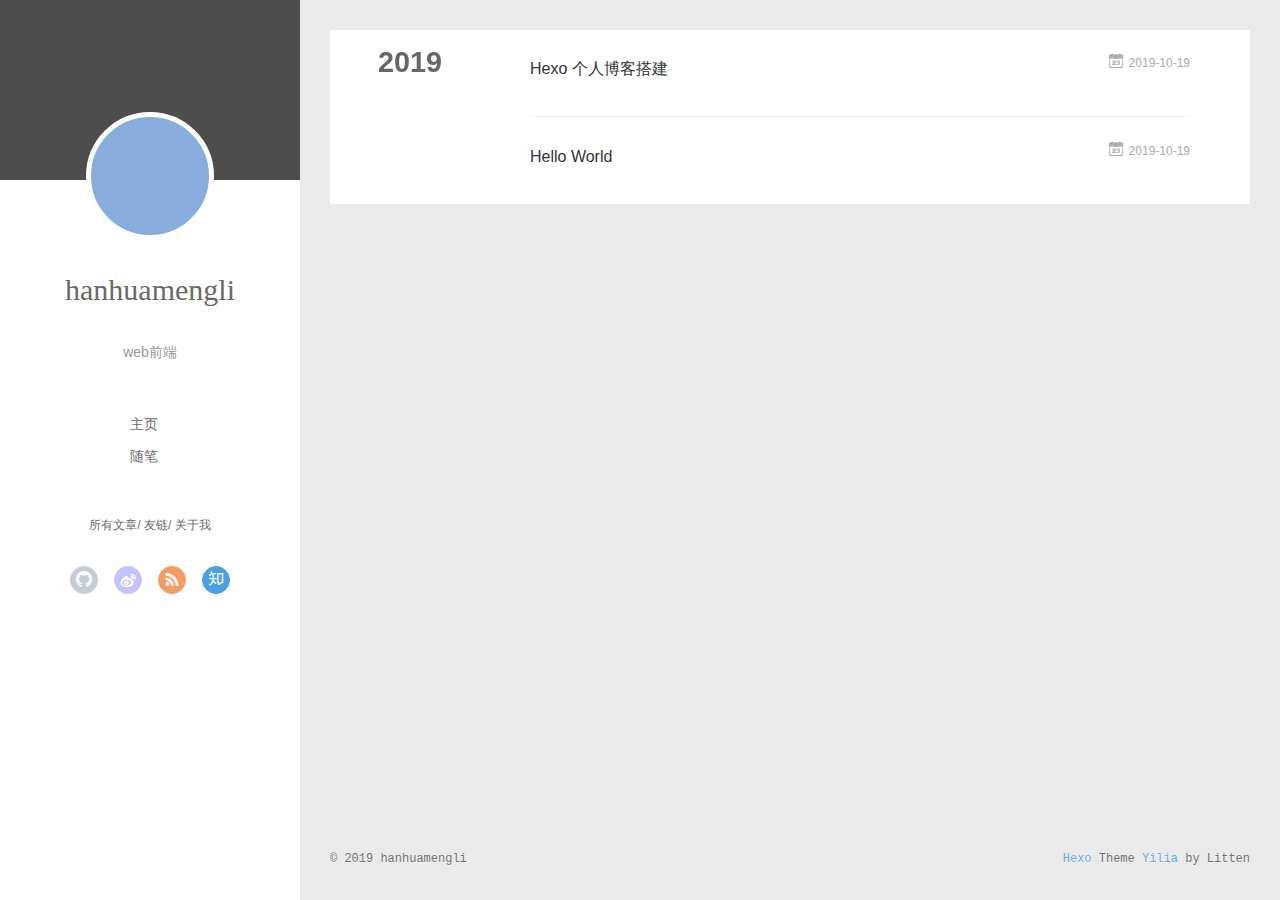
==== commit 91ba8109: "Site updated: 2019-10-20 16:24:03" ====
--- a/archives/index.html
+++ b/archives/index.html
@@ -168,6 +168,33 @@
           <a href="/archives/2019" class="archive-year">2019</a>
         </div>
         <div class="archives">
+    
+    <article class="archive-article archive-type-post">
+  <div class="archive-article-inner">
+    <header class="archive-article-header">
+      	<div class="article-meta">
+	      	<a href="/2019/10/19/The-first-Blog/" class="archive-article-date">
+  	<time datetime="2019-10-19T12:12:43.000Z" itemprop="datePublished"><i class="icon-calendar icon"></i>2019-10-19</time>
+</a>
+        </div>
+    	 
+  
+    <h1 itemprop="name">
+      <a class="archive-article-title" href="/2019/10/19/The-first-Blog/"> Hexo 个人博客搭建</a>
+    </h1>
+  
+
+        <div class="article-info info-on-right">
+          
+          
+
+        </div>
+        <div class="clearfix"></div>
+    </header>
+  </div>
+</article>
+  
+    
     
     <article class="archive-article archive-type-post">
   <div class="archive-article-inner">
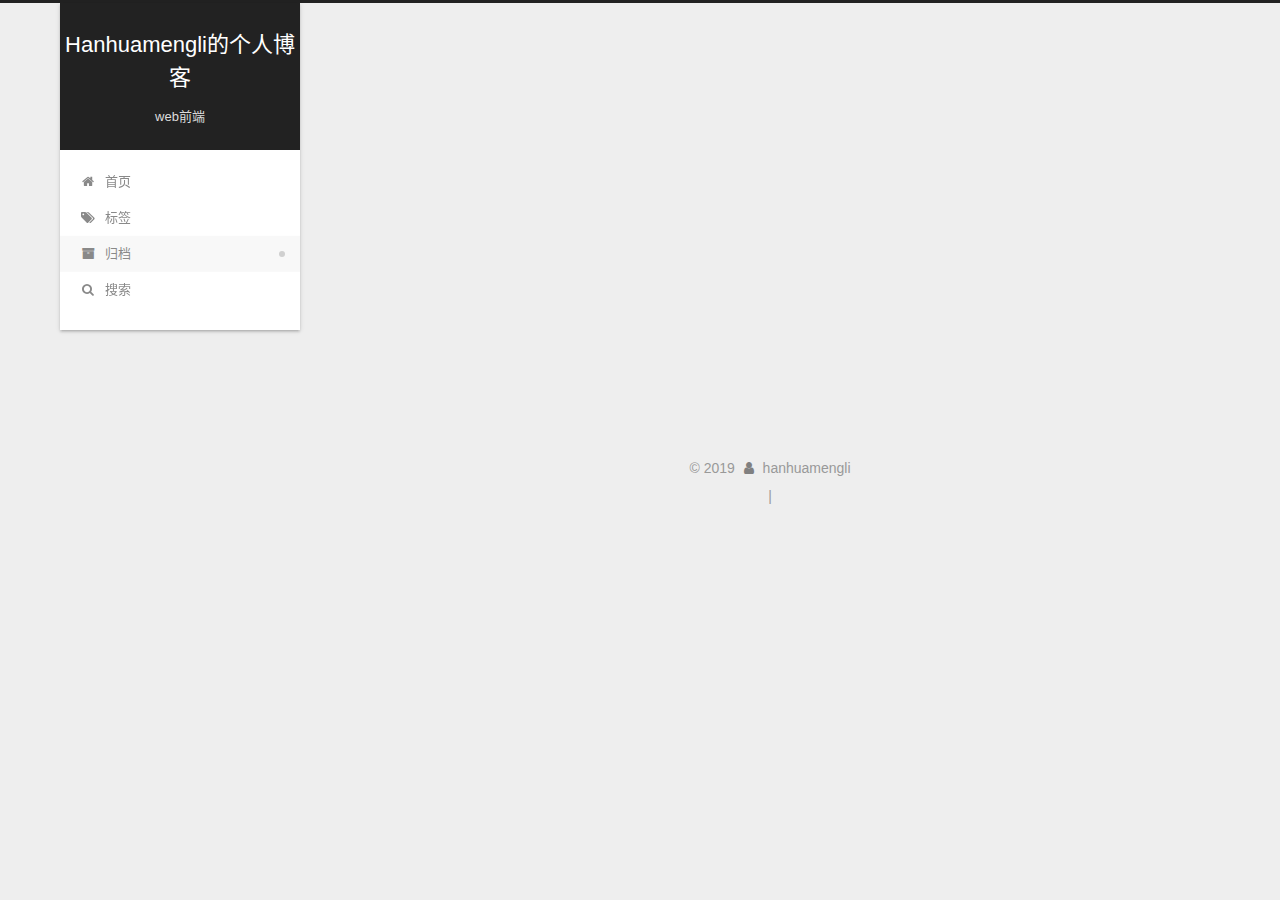
==== commit 3f35213d: "Site updated: 2019-10-23 09:26:49" ====
--- a/archives/index.html
+++ b/archives/index.html
@@ -1,476 +1,444 @@
 <!DOCTYPE html>
-<html>
+<html lang="zh-CN">
 <head>
-  <meta charset="utf-8">
-  
-  <meta name="renderer" content="webkit">
-  <meta http-equiv="X-UA-Compatible" content="IE=edge" >
-  <link rel="dns-prefetch" href="http://yoursite.com">
-  <title>Archives | Hanhuamengli的个人博客</title>
-  <meta name="viewport" content="width=device-width, initial-scale=1, maximum-scale=1">
-  <meta name="description" content="进击的web之路">
-<meta name="keywords" content="web">
+  <meta charset="UTF-8">
+<meta name="viewport" content="width=device-width, initial-scale=1, maximum-scale=2">
+<meta name="theme-color" content="#222">
+<meta name="generator" content="Hexo 4.0.0">
+  <link rel="apple-touch-icon" sizes="180x180" href="/images/apple-touch-icon-next.png?v=7.4.2">
+  <link rel="icon" type="image/png" sizes="32x32" href="/images/favicon-32x32-next.png?v=7.4.2">
+  <link rel="icon" type="image/png" sizes="16x16" href="/images/favicon-16x16-next.png?v=7.4.2">
+  <link rel="mask-icon" href="/images/logo.svg?v=7.4.2" color="#222">
+
+<link rel="stylesheet" href="/css/main.css?v=7.4.2">
+
+
+<link rel="stylesheet" href="/lib/font-awesome/css/font-awesome.min.css?v=4.7.0">
+
+
+<script id="hexo-configurations">
+  var NexT = window.NexT || {};
+  var CONFIG = {
+    root: '/',
+    scheme: 'Gemini',
+    version: '7.4.2',
+    exturl: false,
+    sidebar: {"position":"left","display":"post","offset":12,"onmobile":false},
+    copycode: {"enable":false,"show_result":false,"style":null},
+    back2top: {"enable":true,"sidebar":false,"scrollpercent":false},
+    bookmark: {"enable":false,"color":"#222","save":"auto"},
+    fancybox: false,
+    mediumzoom: false,
+    lazyload: false,
+    pangu: false,
+    algolia: {
+      appID: '',
+      apiKey: '',
+      indexName: '',
+      hits: {"per_page":10},
+      labels: {"input_placeholder":"Search for Posts","hits_empty":"We didn't find any results for the search: ${query}","hits_stats":"${hits} results found in ${time} ms"}
+    },
+    localsearch: {"enable":true,"trigger":"auto","top_n_per_article":1,"unescape":false,"preload":false},
+    path: 'search.xml',
+    motion: {"enable":true,"async":false,"transition":{"post_block":"fadeIn","post_header":"slideDownIn","post_body":"slideDownIn","coll_header":"slideLeftIn","sidebar":"slideUpIn"}},
+    translation: {
+      copy_button: '复制',
+      copy_success: '复制成功',
+      copy_failure: '复制失败'
+    },
+    sidebarPadding: 40
+  };
+</script>
+
+  <meta name="description" content="个人学习web前端的进阶之路">
+<meta name="keywords" content="web,js,javaScript,jQuery,css,HTML">
 <meta property="og:type" content="website">
 <meta property="og:title" content="Hanhuamengli的个人博客">
-<meta property="og:url" content="http:&#x2F;&#x2F;yoursite.com&#x2F;archives&#x2F;index.html">
+<meta property="og:url" content="http:&#x2F;&#x2F;yoursite.com&#x2F;archives&#x2F;">
 <meta property="og:site_name" content="Hanhuamengli的个人博客">
-<meta property="og:description" content="进击的web之路">
-<meta property="og:locale" content="en">
+<meta property="og:description" content="个人学习web前端的进阶之路">
+<meta property="og:locale" content="zh-CN">
 <meta name="twitter:card" content="summary">
-  
-    <link rel="alternative" href="/atom.xml" title="Hanhuamengli的个人博客" type="application/atom+xml">
-  
-  
-    <link rel="icon" href="/favicon.png">
-  
-  <link rel="stylesheet" type="text/css" href="/./main.0cf68a.css">
-  <style type="text/css">
-  
-    #container.show {
-      background: linear-gradient(200deg,#a0cfe4,#e8c37e);
-    }
+
+<link rel="canonical" href="http://yoursite.com/archives/">
+
+
+<script id="page-configurations">
+  // https://hexo.io/docs/variables.html
+  CONFIG.page = {
+    sidebar: "",
+    isHome: false,
+    isPost: false,
+    isPage: false,
+    isArchive: true
+  };
+</script>
+
+  <title>归档 | Hanhuamengli的个人博客</title>
+  
+
+
+
+
+
+
+
+
+  <noscript>
+  <style>
+  .use-motion .brand,
+  .use-motion .menu-item,
+  .sidebar-inner,
+  .use-motion .post-block,
+  .use-motion .pagination,
+  .use-motion .comments,
+  .use-motion .post-header,
+  .use-motion .post-body,
+  .use-motion .collection-header { opacity: initial; }
+
+  .use-motion .site-title,
+  .use-motion .site-subtitle {
+    opacity: initial;
+    top: initial;
+  }
+
+  .use-motion .logo-line-before i { left: initial; }
+  .use-motion .logo-line-after i { right: initial; }
   </style>
-  
-
-  
+</noscript>
 
 </head>
 
-<body>
-  <div id="container" q-class="show:isCtnShow">
-    <canvas id="anm-canvas" class="anm-canvas"></canvas>
-    <div class="left-col" q-class="show:isShow">
+<body itemscope itemtype="http://schema.org/WebPage">
+  <div class="container use-motion">
+    <div class="headband"></div>
+
+    <header class="header" itemscope itemtype="http://schema.org/WPHeader">
+      <div class="header-inner"><div class="site-brand-container">
+  <div class="site-meta">
+
+    <div>
+      <a href="/" class="brand" rel="start">
+        <span class="logo-line-before"><i></i></span>
+        <span class="site-title">Hanhuamengli的个人博客</span>
+        <span class="logo-line-after"><i></i></span>
+      </a>
+    </div>
+        <p class="site-subtitle">web前端</p>
+  </div>
+
+  <div class="site-nav-toggle">
+    <div class="toggle" aria-label="切换导航栏">
+      <span class="toggle-line toggle-line-first"></span>
+      <span class="toggle-line toggle-line-middle"></span>
+      <span class="toggle-line toggle-line-last"></span>
+    </div>
+  </div>
+</div>
+
+
+<nav class="site-nav">
+  
+  <ul id="menu" class="menu">
+        <li class="menu-item menu-item-home">
+
+    <a href="/" rel="section"><i class="fa fa-fw fa-home"></i>首页</a>
+
+  </li>
+        <li class="menu-item menu-item-tags">
+
+    <a href="/tags/" rel="section"><i class="fa fa-fw fa-tags"></i>标签</a>
+
+  </li>
+        <li class="menu-item menu-item-archives">
+
+    <a href="/archives/" rel="section"><i class="fa fa-fw fa-archive"></i>归档</a>
+
+  </li>
+      <li class="menu-item menu-item-search">
+        <a role="button" class="popup-trigger"><i class="fa fa-search fa-fw"></i>搜索
+        </a>
+      </li>
+  </ul>
+
+</nav>
+  <div class="site-search">
+    <div class="popup search-popup">
+    <div class="search-header">
+  <span class="search-icon">
+    <i class="fa fa-search"></i>
+  </span>
+  <div class="search-input-container">
+    <input autocomplete="off" autocorrect="off" autocapitalize="none"
+           placeholder="搜索..." spellcheck="false"
+           type="text" id="search-input">
+  </div>
+  <span class="popup-btn-close">
+    <i class="fa fa-times-circle"></i>
+  </span>
+</div>
+<div id="search-result"></div>
+
+</div>
+<div class="search-pop-overlay"></div>
+
+  </div>
+</div>
+    </header>
+
+    
+  <div class="back-to-top">
+    <i class="fa fa-arrow-up"></i>
+    <span>0%</span>
+  </div>
+
+
+    <main class="main">
+      <div class="main-inner">
+        <div class="content-wrap">
+          
+
+          <div class="content">
+            
+
+  
+  
+  
+  <div class="post-block">
+    <div class="posts-collapse">
+      <div class="collection-title">
+        <span class="collection-header">嗯..! 目前共计 2 篇日志。 继续努力。</span>
+      </div>
+
       
-<div class="overlay" style="background: #4d4d4d"></div>
-<div class="intrude-less">
-	<header id="header" class="inner">
-		<a href="/" class="profilepic">
-			<img src="" class="js-avatar">
-		</a>
-		<hgroup>
-		  <h1 class="header-author"><a href="/">hanhuamengli</a></h1>
-		</hgroup>
-		
-		<p class="header-subtitle">web前端</p>
-		
-
-		<nav class="header-menu">
-			<ul>
-			
-				<li><a href="/">主页</a></li>
-	        
-				<li><a href="/tags/%E9%9A%8F%E7%AC%94/">随笔</a></li>
-	        
-			</ul>
-		</nav>
-		<nav class="header-smart-menu">
-    		
-    			
-    			<a q-on="click: openSlider(e, 'innerArchive')" href="javascript:void(0)">所有文章</a>
-    			
-            
-    			
-    			<a q-on="click: openSlider(e, 'friends')" href="javascript:void(0)">友链</a>
-    			
-            
-    			
-    			<a q-on="click: openSlider(e, 'aboutme')" href="javascript:void(0)">关于我</a>
-    			
-            
-		</nav>
-		<nav class="header-nav">
-			<div class="social">
-				
-					<a class="github" target="_blank" href="#" title="github"><i class="icon-github"></i></a>
-		        
-					<a class="weibo" target="_blank" href="#" title="weibo"><i class="icon-weibo"></i></a>
-		        
-					<a class="rss" target="_blank" href="#" title="rss"><i class="icon-rss"></i></a>
-		        
-					<a class="zhihu" target="_blank" href="#" title="zhihu"><i class="icon-zhihu"></i></a>
-		        
-			</div>
-		</nav>
-	</header>		
-</div>
-
-    </div>
-    <div class="mid-col" q-class="show:isShow,hide:isShow|isFalse">
-      
-<nav id="mobile-nav">
-  	<div class="overlay js-overlay" style="background: #4d4d4d"></div>
-	<div class="btnctn js-mobile-btnctn">
-  		<div class="slider-trigger list" q-on="click: openSlider(e)"><i class="icon icon-sort"></i></div>
-	</div>
-	<div class="intrude-less">
-		<header id="header" class="inner">
-			<div class="profilepic">
-				<img src="" class="js-avatar">
-			</div>
-			<hgroup>
-			  <h1 class="header-author js-header-author">hanhuamengli</h1>
-			</hgroup>
-			
-			<p class="header-subtitle"><i class="icon icon-quo-left"></i>web前端<i class="icon icon-quo-right"></i></p>
-			
-			
-			
-				
-			
-				
-			
-			
-			
-			<nav class="header-nav">
-				<div class="social">
-					
-						<a class="github" target="_blank" href="#" title="github"><i class="icon-github"></i></a>
-			        
-						<a class="weibo" target="_blank" href="#" title="weibo"><i class="icon-weibo"></i></a>
-			        
-						<a class="rss" target="_blank" href="#" title="rss"><i class="icon-rss"></i></a>
-			        
-						<a class="zhihu" target="_blank" href="#" title="zhihu"><i class="icon-zhihu"></i></a>
-			        
-				</div>
-			</nav>
-
-			<nav class="header-menu js-header-menu">
-				<ul style="width: 50%">
-				
-				
-					<li style="width: 50%"><a href="/">主页</a></li>
-		        
-					<li style="width: 50%"><a href="/tags/%E9%9A%8F%E7%AC%94/">随笔</a></li>
-		        
-				</ul>
-			</nav>
-		</header>				
-	</div>
-	<div class="mobile-mask" style="display:none" q-show="isShow"></div>
-</nav>
-
-      <div id="wrapper" class="body-wrap">
-        <div class="menu-l">
-          <div class="canvas-wrap">
-            <canvas data-colors="#eaeaea" data-sectionHeight="100" data-contentId="js-content" id="myCanvas1" class="anm-canvas"></canvas>
+    <div class="collection-year">
+      <h1 class="collection-header">2019</h1>
+    </div>
+
+  <article itemscope itemtype="http://schema.org/Article">
+    <header class="post-header">
+
+      <div class="post-meta">
+        <time itemprop="dateCreated"
+              datetime="2019-10-19T20:12:43+08:00"
+              content="2019-10-19">
+          10-19
+        </time>
+      </div>
+
+      <h2 class="post-title">
+          <a class="post-title-link" href="/2019/10/19/The-first-Blog/" itemprop="url">
+            <span itemprop="name"> Hexo 个人博客搭建</span>
+          </a>
+      </h2>
+
+    </header>
+  </article>
+
+  <article itemscope itemtype="http://schema.org/Article">
+    <header class="post-header">
+
+      <div class="post-meta">
+        <time itemprop="dateCreated"
+              datetime="2019-10-19T15:59:48+08:00"
+              content="2019-10-19">
+          10-19
+        </time>
+      </div>
+
+      <h2 class="post-title">
+          <a class="post-title-link" href="/2019/10/19/hello-world/" itemprop="url">
+            <span itemprop="name">Hello World</span>
+          </a>
+      </h2>
+
+    </header>
+  </article>
+
+
+    </div>
+  </div>
+  
+  
+  
+
+  
+
+
+
           </div>
-          <div id="js-content" class="content-ll">
-            
-  
-  
-    
-    
-      
-      
-      <section class="archives-wrap">
-        <div class="archive-year-wrap">
-          <a href="/archives/2019" class="archive-year">2019</a>
+          
+
         </div>
-        <div class="archives">
-    
-    <article class="archive-article archive-type-post">
-  <div class="archive-article-inner">
-    <header class="archive-article-header">
-      	<div class="article-meta">
-	      	<a href="/2019/10/19/The-first-Blog/" class="archive-article-date">
-  	<time datetime="2019-10-19T12:12:43.000Z" itemprop="datePublished"><i class="icon-calendar icon"></i>2019-10-19</time>
-</a>
-        </div>
-    	 
-  
-    <h1 itemprop="name">
-      <a class="archive-article-title" href="/2019/10/19/The-first-Blog/"> Hexo 个人博客搭建</a>
-    </h1>
-  
-
-        <div class="article-info info-on-right">
           
-          
-
-        </div>
-        <div class="clearfix"></div>
-    </header>
-  </div>
-</article>
-  
-    
-    
-    <article class="archive-article archive-type-post">
-  <div class="archive-article-inner">
-    <header class="archive-article-header">
-      	<div class="article-meta">
-	      	<a href="/2019/10/19/hello-world/" class="archive-article-date">
-  	<time datetime="2019-10-19T07:59:48.127Z" itemprop="datePublished"><i class="icon-calendar icon"></i>2019-10-19</time>
-</a>
-        </div>
-    	 
-  
-    <h1 itemprop="name">
-      <a class="archive-article-title" href="/2019/10/19/hello-world/">Hello World</a>
-    </h1>
-  
-
-        <div class="article-info info-on-right">
-          
-          
-
-        </div>
-        <div class="clearfix"></div>
-    </header>
-  </div>
-</article>
-  
-  
-    </div></section>
-  
-
-    
-
-
-          </div>
-        </div>
-      </div>
-      <footer id="footer">
-  <div class="outer">
-    <div id="footer-info">
-    	<div class="footer-left">
-    		&copy; 2019 hanhuamengli
-    	</div>
-      	<div class="footer-right">
-      		<a href="http://hexo.io/" target="_blank">Hexo</a>  Theme <a href="https://github.com/litten/hexo-theme-yilia" target="_blank">Yilia</a> by Litten
-      	</div>
-    </div>
-  </div>
-</footer>
-    </div>
-    <script>
-	var yiliaConfig = {
-		mathjax: false,
-		isHome: false,
-		isPost: false,
-		isArchive: true,
-		isTag: false,
-		isCategory: false,
-		open_in_new: false,
-		toc_hide_index: true,
-		root: "/",
-		innerArchive: true,
-		showTags: false
-	}
-</script>
-
-<script>!function(t){function n(e){if(r[e])return r[e].exports;var i=r[e]={exports:{},id:e,loaded:!1};return t[e].call(i.exports,i,i.exports,n),i.loaded=!0,i.exports}var r={};n.m=t,n.c=r,n.p="./",n(0)}([function(t,n,r){r(195),t.exports=r(191)},function(t,n,r){var e=r(3),i=r(52),o=r(27),u=r(28),c=r(53),f="prototype",a=function(t,n,r){var s,l,h,v,p=t&a.F,d=t&a.G,y=t&a.S,g=t&a.P,b=t&a.B,m=d?e:y?e[n]||(e[n]={}):(e[n]||{})[f],x=d?i:i[n]||(i[n]={}),w=x[f]||(x[f]={});d&&(r=n);for(s in r)l=!p&&m&&void 0!==m[s],h=(l?m:r)[s],v=b&&l?c(h,e):g&&"function"==typeof h?c(Function.call,h):h,m&&u(m,s,h,t&a.U),x[s]!=h&&o(x,s,v),g&&w[s]!=h&&(w[s]=h)};e.core=i,a.F=1,a.G=2,a.S=4,a.P=8,a.B=16,a.W=32,a.U=64,a.R=128,t.exports=a},function(t,n,r){var e=r(6);t.exports=function(t){if(!e(t))throw TypeError(t+" is not an object!");return t}},function(t,n){var r=t.exports="undefined"!=typeof window&&window.Math==Math?window:"undefined"!=typeof self&&self.Math==Math?self:Function("return this")();"number"==typeof __g&&(__g=r)},function(t,n){t.exports=function(t){try{return!!t()}catch(t){return!0}}},function(t,n){var r=t.exports="undefined"!=typeof window&&window.Math==Math?window:"undefined"!=typeof self&&self.Math==Math?self:Function("return this")();"number"==typeof __g&&(__g=r)},function(t,n){t.exports=function(t){return"object"==typeof t?null!==t:"function"==typeof t}},function(t,n,r){var e=r(126)("wks"),i=r(76),o=r(3).Symbol,u="function"==typeof o;(t.exports=function(t){return e[t]||(e[t]=u&&o[t]||(u?o:i)("Symbol."+t))}).store=e},function(t,n){var r={}.hasOwnProperty;t.exports=function(t,n){return r.call(t,n)}},function(t,n,r){var e=r(94),i=r(33);t.exports=function(t){return e(i(t))}},function(t,n,r){t.exports=!r(4)(function(){return 7!=Object.defineProperty({},"a",{get:function(){return 7}}).a})},function(t,n,r){var e=r(2),i=r(167),o=r(50),u=Object.defineProperty;n.f=r(10)?Object.defineProperty:function(t,n,r){if(e(t),n=o(n,!0),e(r),i)try{return u(t,n,r)}catch(t){}if("get"in r||"set"in r)throw TypeError("Accessors not supported!");return"value"in r&&(t[n]=r.value),t}},function(t,n,r){t.exports=!r(18)(function(){return 7!=Object.defineProperty({},"a",{get:function(){return 7}}).a})},function(t,n,r){var e=r(14),i=r(22);t.exports=r(12)?function(t,n,r){return e.f(t,n,i(1,r))}:function(t,n,r){return t[n]=r,t}},function(t,n,r){var e=r(20),i=r(58),o=r(42),u=Object.defineProperty;n.f=r(12)?Object.defineProperty:function(t,n,r){if(e(t),n=o(n,!0),e(r),i)try{return u(t,n,r)}catch(t){}if("get"in r||"set"in r)throw TypeError("Accessors not supported!");return"value"in r&&(t[n]=r.value),t}},function(t,n,r){var e=r(40)("wks"),i=r(23),o=r(5).Symbol,u="function"==typeof o;(t.exports=function(t){return e[t]||(e[t]=u&&o[t]||(u?o:i)("Symbol."+t))}).store=e},function(t,n,r){var e=r(67),i=Math.min;t.exports=function(t){return t>0?i(e(t),9007199254740991):0}},function(t,n,r){var e=r(46);t.exports=function(t){return Object(e(t))}},function(t,n){t.exports=function(t){try{return!!t()}catch(t){return!0}}},function(t,n,r){var e=r(63),i=r(34);t.exports=Object.keys||function(t){return e(t,i)}},function(t,n,r){var e=r(21);t.exports=function(t){if(!e(t))throw TypeError(t+" is not an object!");return t}},function(t,n){t.exports=function(t){return"object"==typeof t?null!==t:"function"==typeof t}},function(t,n){t.exports=function(t,n){return{enumerable:!(1&t),configurable:!(2&t),writable:!(4&t),value:n}}},function(t,n){var r=0,e=Math.random();t.exports=function(t){return"Symbol(".concat(void 0===t?"":t,")_",(++r+e).toString(36))}},function(t,n){var r={}.hasOwnProperty;t.exports=function(t,n){return r.call(t,n)}},function(t,n){var r=t.exports={version:"2.4.0"};"number"==typeof __e&&(__e=r)},function(t,n){t.exports=function(t){if("function"!=typeof t)throw TypeError(t+" is not a function!");return t}},function(t,n,r){var e=r(11),i=r(66);t.exports=r(10)?function(t,n,r){return e.f(t,n,i(1,r))}:function(t,n,r){return t[n]=r,t}},function(t,n,r){var e=r(3),i=r(27),o=r(24),u=r(76)("src"),c="toString",f=Function[c],a=(""+f).split(c);r(52).inspectSource=function(t){return f.call(t)},(t.exports=function(t,n,r,c){var f="function"==typeof r;f&&(o(r,"name")||i(r,"name",n)),t[n]!==r&&(f&&(o(r,u)||i(r,u,t[n]?""+t[n]:a.join(String(n)))),t===e?t[n]=r:c?t[n]?t[n]=r:i(t,n,r):(delete t[n],i(t,n,r)))})(Function.prototype,c,function(){return"function"==typeof this&&this[u]||f.call(this)})},function(t,n,r){var e=r(1),i=r(4),o=r(46),u=function(t,n,r,e){var i=String(o(t)),u="<"+n;return""!==r&&(u+=" "+r+'="'+String(e).replace(/"/g,"&quot;")+'"'),u+">"+i+"</"+n+">"};t.exports=function(t,n){var r={};r[t]=n(u),e(e.P+e.F*i(function(){var n=""[t]('"');return n!==n.toLowerCase()||n.split('"').length>3}),"String",r)}},function(t,n,r){var e=r(115),i=r(46);t.exports=function(t){return e(i(t))}},function(t,n,r){var e=r(116),i=r(66),o=r(30),u=r(50),c=r(24),f=r(167),a=Object.getOwnPropertyDescriptor;n.f=r(10)?a:function(t,n){if(t=o(t),n=u(n,!0),f)try{return a(t,n)}catch(t){}if(c(t,n))return i(!e.f.call(t,n),t[n])}},function(t,n,r){var e=r(24),i=r(17),o=r(145)("IE_PROTO"),u=Object.prototype;t.exports=Object.getPrototypeOf||function(t){return t=i(t),e(t,o)?t[o]:"function"==typeof t.constructor&&t instanceof t.constructor?t.constructor.prototype:t instanceof Object?u:null}},function(t,n){t.exports=function(t){if(void 0==t)throw TypeError("Can't call method on  "+t);return t}},function(t,n){t.exports="constructor,hasOwnProperty,isPrototypeOf,propertyIsEnumerable,toLocaleString,toString,valueOf".split(",")},function(t,n){t.exports={}},function(t,n){t.exports=!0},function(t,n){n.f={}.propertyIsEnumerable},function(t,n,r){var e=r(14).f,i=r(8),o=r(15)("toStringTag");t.exports=function(t,n,r){t&&!i(t=r?t:t.prototype,o)&&e(t,o,{configurable:!0,value:n})}},function(t,n,r){var e=r(40)("keys"),i=r(23);t.exports=function(t){return e[t]||(e[t]=i(t))}},function(t,n,r){var e=r(5),i="__core-js_shared__",o=e[i]||(e[i]={});t.exports=function(t){return o[t]||(o[t]={})}},function(t,n){var r=Math.ceil,e=Math.floor;t.exports=function(t){return isNaN(t=+t)?0:(t>0?e:r)(t)}},function(t,n,r){var e=r(21);t.exports=function(t,n){if(!e(t))return t;var r,i;if(n&&"function"==typeof(r=t.toString)&&!e(i=r.call(t)))return i;if("function"==typeof(r=t.valueOf)&&!e(i=r.call(t)))return i;if(!n&&"function"==typeof(r=t.toString)&&!e(i=r.call(t)))return i;throw TypeError("Can't convert object to primitive value")}},function(t,n,r){var e=r(5),i=r(25),o=r(36),u=r(44),c=r(14).f;t.exports=function(t){var n=i.Symbol||(i.Symbol=o?{}:e.Symbol||{});"_"==t.charAt(0)||t in n||c(n,t,{value:u.f(t)})}},function(t,n,r){n.f=r(15)},function(t,n){var r={}.toString;t.exports=function(t){return r.call(t).slice(8,-1)}},function(t,n){t.exports=function(t){if(void 0==t)throw TypeError("Can't call method on  "+t);return t}},function(t,n,r){var e=r(4);t.exports=function(t,n){return!!t&&e(function(){n?t.call(null,function(){},1):t.call(null)})}},function(t,n,r){var e=r(53),i=r(115),o=r(17),u=r(16),c=r(203);t.exports=function(t,n){var r=1==t,f=2==t,a=3==t,s=4==t,l=6==t,h=5==t||l,v=n||c;return function(n,c,p){for(var d,y,g=o(n),b=i(g),m=e(c,p,3),x=u(b.length),w=0,S=r?v(n,x):f?v(n,0):void 0;x>w;w++)if((h||w in b)&&(d=b[w],y=m(d,w,g),t))if(r)S[w]=y;else if(y)switch(t){case 3:return!0;case 5:return d;case 6:return w;case 2:S.push(d)}else if(s)return!1;return l?-1:a||s?s:S}}},function(t,n,r){var e=r(1),i=r(52),o=r(4);t.exports=function(t,n){var r=(i.Object||{})[t]||Object[t],u={};u[t]=n(r),e(e.S+e.F*o(function(){r(1)}),"Object",u)}},function(t,n,r){var e=r(6);t.exports=function(t,n){if(!e(t))return t;var r,i;if(n&&"function"==typeof(r=t.toString)&&!e(i=r.call(t)))return i;if("function"==typeof(r=t.valueOf)&&!e(i=r.call(t)))return i;if(!n&&"function"==typeof(r=t.toString)&&!e(i=r.call(t)))return i;throw TypeError("Can't convert object to primitive value")}},function(t,n,r){var e=r(5),i=r(25),o=r(91),u=r(13),c="prototype",f=function(t,n,r){var a,s,l,h=t&f.F,v=t&f.G,p=t&f.S,d=t&f.P,y=t&f.B,g=t&f.W,b=v?i:i[n]||(i[n]={}),m=b[c],x=v?e:p?e[n]:(e[n]||{})[c];v&&(r=n);for(a in r)(s=!h&&x&&void 0!==x[a])&&a in b||(l=s?x[a]:r[a],b[a]=v&&"function"!=typeof x[a]?r[a]:y&&s?o(l,e):g&&x[a]==l?function(t){var n=function(n,r,e){if(this instanceof t){switch(arguments.length){case 0:return new t;case 1:return new t(n);case 2:return new t(n,r)}return new t(n,r,e)}return t.apply(this,arguments)};return n[c]=t[c],n}(l):d&&"function"==typeof l?o(Function.call,l):l,d&&((b.virtual||(b.virtual={}))[a]=l,t&f.R&&m&&!m[a]&&u(m,a,l)))};f.F=1,f.G=2,f.S=4,f.P=8,f.B=16,f.W=32,f.U=64,f.R=128,t.exports=f},function(t,n){var r=t.exports={version:"2.4.0"};"number"==typeof __e&&(__e=r)},function(t,n,r){var e=r(26);t.exports=function(t,n,r){if(e(t),void 0===n)return t;switch(r){case 1:return function(r){return t.call(n,r)};case 2:return function(r,e){return t.call(n,r,e)};case 3:return function(r,e,i){return t.call(n,r,e,i)}}return function(){return t.apply(n,arguments)}}},function(t,n,r){var e=r(183),i=r(1),o=r(126)("metadata"),u=o.store||(o.store=new(r(186))),c=function(t,n,r){var i=u.get(t);if(!i){if(!r)return;u.set(t,i=new e)}var o=i.get(n);if(!o){if(!r)return;i.set(n,o=new e)}return o},f=function(t,n,r){var e=c(n,r,!1);return void 0!==e&&e.has(t)},a=function(t,n,r){var e=c(n,r,!1);return void 0===e?void 0:e.get(t)},s=function(t,n,r,e){c(r,e,!0).set(t,n)},l=function(t,n){var r=c(t,n,!1),e=[];return r&&r.forEach(function(t,n){e.push(n)}),e},h=function(t){return void 0===t||"symbol"==typeof t?t:String(t)},v=function(t){i(i.S,"Reflect",t)};t.exports={store:u,map:c,has:f,get:a,set:s,keys:l,key:h,exp:v}},function(t,n,r){"use strict";if(r(10)){var e=r(69),i=r(3),o=r(4),u=r(1),c=r(127),f=r(152),a=r(53),s=r(68),l=r(66),h=r(27),v=r(73),p=r(67),d=r(16),y=r(75),g=r(50),b=r(24),m=r(180),x=r(114),w=r(6),S=r(17),_=r(137),O=r(70),E=r(32),P=r(71).f,j=r(154),F=r(76),M=r(7),A=r(48),N=r(117),T=r(146),I=r(155),k=r(80),L=r(123),R=r(74),C=r(130),D=r(160),U=r(11),W=r(31),G=U.f,B=W.f,V=i.RangeError,z=i.TypeError,q=i.Uint8Array,K="ArrayBuffer",J="Shared"+K,Y="BYTES_PER_ELEMENT",H="prototype",$=Array[H],X=f.ArrayBuffer,Q=f.DataView,Z=A(0),tt=A(2),nt=A(3),rt=A(4),et=A(5),it=A(6),ot=N(!0),ut=N(!1),ct=I.values,ft=I.keys,at=I.entries,st=$.lastIndexOf,lt=$.reduce,ht=$.reduceRight,vt=$.join,pt=$.sort,dt=$.slice,yt=$.toString,gt=$.toLocaleString,bt=M("iterator"),mt=M("toStringTag"),xt=F("typed_constructor"),wt=F("def_constructor"),St=c.CONSTR,_t=c.TYPED,Ot=c.VIEW,Et="Wrong length!",Pt=A(1,function(t,n){return Tt(T(t,t[wt]),n)}),jt=o(function(){return 1===new q(new Uint16Array([1]).buffer)[0]}),Ft=!!q&&!!q[H].set&&o(function(){new q(1).set({})}),Mt=function(t,n){if(void 0===t)throw z(Et);var r=+t,e=d(t);if(n&&!m(r,e))throw V(Et);return e},At=function(t,n){var r=p(t);if(r<0||r%n)throw V("Wrong offset!");return r},Nt=function(t){if(w(t)&&_t in t)return t;throw z(t+" is not a typed array!")},Tt=function(t,n){if(!(w(t)&&xt in t))throw z("It is not a typed array constructor!");return new t(n)},It=function(t,n){return kt(T(t,t[wt]),n)},kt=function(t,n){for(var r=0,e=n.length,i=Tt(t,e);e>r;)i[r]=n[r++];return i},Lt=function(t,n,r){G(t,n,{get:function(){return this._d[r]}})},Rt=function(t){var n,r,e,i,o,u,c=S(t),f=arguments.length,s=f>1?arguments[1]:void 0,l=void 0!==s,h=j(c);if(void 0!=h&&!_(h)){for(u=h.call(c),e=[],n=0;!(o=u.next()).done;n++)e.push(o.value);c=e}for(l&&f>2&&(s=a(s,arguments[2],2)),n=0,r=d(c.length),i=Tt(this,r);r>n;n++)i[n]=l?s(c[n],n):c[n];return i},Ct=function(){for(var t=0,n=arguments.length,r=Tt(this,n);n>t;)r[t]=arguments[t++];return r},Dt=!!q&&o(function(){gt.call(new q(1))}),Ut=function(){return gt.apply(Dt?dt.call(Nt(this)):Nt(this),arguments)},Wt={copyWithin:function(t,n){return D.call(Nt(this),t,n,arguments.length>2?arguments[2]:void 0)},every:function(t){return rt(Nt(this),t,arguments.length>1?arguments[1]:void 0)},fill:function(t){return C.apply(Nt(this),arguments)},filter:function(t){return It(this,tt(Nt(this),t,arguments.length>1?arguments[1]:void 0))},find:function(t){return et(Nt(this),t,arguments.length>1?arguments[1]:void 0)},findIndex:function(t){return it(Nt(this),t,arguments.length>1?arguments[1]:void 0)},forEach:function(t){Z(Nt(this),t,arguments.length>1?arguments[1]:void 0)},indexOf:function(t){return ut(Nt(this),t,arguments.length>1?arguments[1]:void 0)},includes:function(t){return ot(Nt(this),t,arguments.length>1?arguments[1]:void 0)},join:function(t){return vt.apply(Nt(this),arguments)},lastIndexOf:function(t){return st.apply(Nt(this),arguments)},map:function(t){return Pt(Nt(this),t,arguments.length>1?arguments[1]:void 0)},reduce:function(t){return lt.apply(Nt(this),arguments)},reduceRight:function(t){return ht.apply(Nt(this),arguments)},reverse:function(){for(var t,n=this,r=Nt(n).length,e=Math.floor(r/2),i=0;i<e;)t=n[i],n[i++]=n[--r],n[r]=t;return n},some:function(t){return nt(Nt(this),t,arguments.length>1?arguments[1]:void 0)},sort:function(t){return pt.call(Nt(this),t)},subarray:function(t,n){var r=Nt(this),e=r.length,i=y(t,e);return new(T(r,r[wt]))(r.buffer,r.byteOffset+i*r.BYTES_PER_ELEMENT,d((void 0===n?e:y(n,e))-i))}},Gt=function(t,n){return It(this,dt.call(Nt(this),t,n))},Bt=function(t){Nt(this);var n=At(arguments[1],1),r=this.length,e=S(t),i=d(e.length),o=0;if(i+n>r)throw V(Et);for(;o<i;)this[n+o]=e[o++]},Vt={entries:function(){return at.call(Nt(this))},keys:function(){return ft.call(Nt(this))},values:function(){return ct.call(Nt(this))}},zt=function(t,n){return w(t)&&t[_t]&&"symbol"!=typeof n&&n in t&&String(+n)==String(n)},qt=function(t,n){return zt(t,n=g(n,!0))?l(2,t[n]):B(t,n)},Kt=function(t,n,r){return!(zt(t,n=g(n,!0))&&w(r)&&b(r,"value"))||b(r,"get")||b(r,"set")||r.configurable||b(r,"writable")&&!r.writable||b(r,"enumerable")&&!r.enumerable?G(t,n,r):(t[n]=r.value,t)};St||(W.f=qt,U.f=Kt),u(u.S+u.F*!St,"Object",{getOwnPropertyDescriptor:qt,defineProperty:Kt}),o(function(){yt.call({})})&&(yt=gt=function(){return vt.call(this)});var Jt=v({},Wt);v(Jt,Vt),h(Jt,bt,Vt.values),v(Jt,{slice:Gt,set:Bt,constructor:function(){},toString:yt,toLocaleString:Ut}),Lt(Jt,"buffer","b"),Lt(Jt,"byteOffset","o"),Lt(Jt,"byteLength","l"),Lt(Jt,"length","e"),G(Jt,mt,{get:function(){return this[_t]}}),t.exports=function(t,n,r,f){f=!!f;var a=t+(f?"Clamped":"")+"Array",l="Uint8Array"!=a,v="get"+t,p="set"+t,y=i[a],g=y||{},b=y&&E(y),m=!y||!c.ABV,S={},_=y&&y[H],j=function(t,r){var e=t._d;return e.v[v](r*n+e.o,jt)},F=function(t,r,e){var i=t._d;f&&(e=(e=Math.round(e))<0?0:e>255?255:255&e),i.v[p](r*n+i.o,e,jt)},M=function(t,n){G(t,n,{get:function(){return j(this,n)},set:function(t){return F(this,n,t)},enumerable:!0})};m?(y=r(function(t,r,e,i){s(t,y,a,"_d");var o,u,c,f,l=0,v=0;if(w(r)){if(!(r instanceof X||(f=x(r))==K||f==J))return _t in r?kt(y,r):Rt.call(y,r);o=r,v=At(e,n);var p=r.byteLength;if(void 0===i){if(p%n)throw V(Et);if((u=p-v)<0)throw V(Et)}else if((u=d(i)*n)+v>p)throw V(Et);c=u/n}else c=Mt(r,!0),u=c*n,o=new X(u);for(h(t,"_d",{b:o,o:v,l:u,e:c,v:new Q(o)});l<c;)M(t,l++)}),_=y[H]=O(Jt),h(_,"constructor",y)):L(function(t){new y(null),new y(t)},!0)||(y=r(function(t,r,e,i){s(t,y,a);var o;return w(r)?r instanceof X||(o=x(r))==K||o==J?void 0!==i?new g(r,At(e,n),i):void 0!==e?new g(r,At(e,n)):new g(r):_t in r?kt(y,r):Rt.call(y,r):new g(Mt(r,l))}),Z(b!==Function.prototype?P(g).concat(P(b)):P(g),function(t){t in y||h(y,t,g[t])}),y[H]=_,e||(_.constructor=y));var A=_[bt],N=!!A&&("values"==A.name||void 0==A.name),T=Vt.values;h(y,xt,!0),h(_,_t,a),h(_,Ot,!0),h(_,wt,y),(f?new y(1)[mt]==a:mt in _)||G(_,mt,{get:function(){return a}}),S[a]=y,u(u.G+u.W+u.F*(y!=g),S),u(u.S,a,{BYTES_PER_ELEMENT:n,from:Rt,of:Ct}),Y in _||h(_,Y,n),u(u.P,a,Wt),R(a),u(u.P+u.F*Ft,a,{set:Bt}),u(u.P+u.F*!N,a,Vt),u(u.P+u.F*(_.toString!=yt),a,{toString:yt}),u(u.P+u.F*o(function(){new y(1).slice()}),a,{slice:Gt}),u(u.P+u.F*(o(function(){return[1,2].toLocaleString()!=new y([1,2]).toLocaleString()})||!o(function(){_.toLocaleString.call([1,2])})),a,{toLocaleString:Ut}),k[a]=N?A:T,e||N||h(_,bt,T)}}else t.exports=function(){}},function(t,n){var r={}.toString;t.exports=function(t){return r.call(t).slice(8,-1)}},function(t,n,r){var e=r(21),i=r(5).document,o=e(i)&&e(i.createElement);t.exports=function(t){return o?i.createElement(t):{}}},function(t,n,r){t.exports=!r(12)&&!r(18)(function(){return 7!=Object.defineProperty(r(57)("div"),"a",{get:function(){return 7}}).a})},function(t,n,r){"use strict";var e=r(36),i=r(51),o=r(64),u=r(13),c=r(8),f=r(35),a=r(96),s=r(38),l=r(103),h=r(15)("iterator"),v=!([].keys&&"next"in[].keys()),p="keys",d="values",y=function(){return this};t.exports=function(t,n,r,g,b,m,x){a(r,n,g);var w,S,_,O=function(t){if(!v&&t in F)return F[t];switch(t){case p:case d:return function(){return new r(this,t)}}return function(){return new r(this,t)}},E=n+" Iterator",P=b==d,j=!1,F=t.prototype,M=F[h]||F["@@iterator"]||b&&F[b],A=M||O(b),N=b?P?O("entries"):A:void 0,T="Array"==n?F.entries||M:M;if(T&&(_=l(T.call(new t)))!==Object.prototype&&(s(_,E,!0),e||c(_,h)||u(_,h,y)),P&&M&&M.name!==d&&(j=!0,A=function(){return M.call(this)}),e&&!x||!v&&!j&&F[h]||u(F,h,A),f[n]=A,f[E]=y,b)if(w={values:P?A:O(d),keys:m?A:O(p),entries:N},x)for(S in w)S in F||o(F,S,w[S]);else i(i.P+i.F*(v||j),n,w);return w}},function(t,n,r){var e=r(20),i=r(100),o=r(34),u=r(39)("IE_PROTO"),c=function(){},f="prototype",a=function(){var t,n=r(57)("iframe"),e=o.length;for(n.style.display="none",r(93).appendChild(n),n.src="javascript:",t=n.contentWindow.document,t.open(),t.write("<script>document.F=Object<\/script>"),t.close(),a=t.F;e--;)delete a[f][o[e]];return a()};t.exports=Object.create||function(t,n){var r;return null!==t?(c[f]=e(t),r=new c,c[f]=null,r[u]=t):r=a(),void 0===n?r:i(r,n)}},function(t,n,r){var e=r(63),i=r(34).concat("length","prototype");n.f=Object.getOwnPropertyNames||function(t){return e(t,i)}},function(t,n){n.f=Object.getOwnPropertySymbols},function(t,n,r){var e=r(8),i=r(9),o=r(90)(!1),u=r(39)("IE_PROTO");t.exports=function(t,n){var r,c=i(t),f=0,a=[];for(r in c)r!=u&&e(c,r)&&a.push(r);for(;n.length>f;)e(c,r=n[f++])&&(~o(a,r)||a.push(r));return a}},function(t,n,r){t.exports=r(13)},function(t,n,r){var e=r(76)("meta"),i=r(6),o=r(24),u=r(11).f,c=0,f=Object.isExtensible||function(){return!0},a=!r(4)(function(){return f(Object.preventExtensions({}))}),s=function(t){u(t,e,{value:{i:"O"+ ++c,w:{}}})},l=function(t,n){if(!i(t))return"symbol"==typeof t?t:("string"==typeof t?"S":"P")+t;if(!o(t,e)){if(!f(t))return"F";if(!n)return"E";s(t)}return t[e].i},h=function(t,n){if(!o(t,e)){if(!f(t))return!0;if(!n)return!1;s(t)}return t[e].w},v=function(t){return a&&p.NEED&&f(t)&&!o(t,e)&&s(t),t},p=t.exports={KEY:e,NEED:!1,fastKey:l,getWeak:h,onFreeze:v}},function(t,n){t.exports=function(t,n){return{enumerable:!(1&t),configurable:!(2&t),writable:!(4&t),value:n}}},function(t,n){var r=Math.ceil,e=Math.floor;t.exports=function(t){return isNaN(t=+t)?0:(t>0?e:r)(t)}},function(t,n){t.exports=function(t,n,r,e){if(!(t instanceof n)||void 0!==e&&e in t)throw TypeError(r+": incorrect invocation!");return t}},function(t,n){t.exports=!1},function(t,n,r){var e=r(2),i=r(173),o=r(133),u=r(145)("IE_PROTO"),c=function(){},f="prototype",a=function(){var t,n=r(132)("iframe"),e=o.length;for(n.style.display="none",r(135).appendChild(n),n.src="javascript:",t=n.contentWindow.document,t.open(),t.write("<script>document.F=Object<\/script>"),t.close(),a=t.F;e--;)delete a[f][o[e]];return a()};t.exports=Object.create||function(t,n){var r;return null!==t?(c[f]=e(t),r=new c,c[f]=null,r[u]=t):r=a(),void 0===n?r:i(r,n)}},function(t,n,r){var e=r(175),i=r(133).concat("length","prototype");n.f=Object.getOwnPropertyNames||function(t){return e(t,i)}},function(t,n,r){var e=r(175),i=r(133);t.exports=Object.keys||function(t){return e(t,i)}},function(t,n,r){var e=r(28);t.exports=function(t,n,r){for(var i in n)e(t,i,n[i],r);return t}},function(t,n,r){"use strict";var e=r(3),i=r(11),o=r(10),u=r(7)("species");t.exports=function(t){var n=e[t];o&&n&&!n[u]&&i.f(n,u,{configurable:!0,get:function(){return this}})}},function(t,n,r){var e=r(67),i=Math.max,o=Math.min;t.exports=function(t,n){return t=e(t),t<0?i(t+n,0):o(t,n)}},function(t,n){var r=0,e=Math.random();t.exports=function(t){return"Symbol(".concat(void 0===t?"":t,")_",(++r+e).toString(36))}},function(t,n,r){var e=r(33);t.exports=function(t){return Object(e(t))}},function(t,n,r){var e=r(7)("unscopables"),i=Array.prototype;void 0==i[e]&&r(27)(i,e,{}),t.exports=function(t){i[e][t]=!0}},function(t,n,r){var e=r(53),i=r(169),o=r(137),u=r(2),c=r(16),f=r(154),a={},s={},n=t.exports=function(t,n,r,l,h){var v,p,d,y,g=h?function(){return t}:f(t),b=e(r,l,n?2:1),m=0;if("function"!=typeof g)throw TypeError(t+" is not iterable!");if(o(g)){for(v=c(t.length);v>m;m++)if((y=n?b(u(p=t[m])[0],p[1]):b(t[m]))===a||y===s)return y}else for(d=g.call(t);!(p=d.next()).done;)if((y=i(d,b,p.value,n))===a||y===s)return y};n.BREAK=a,n.RETURN=s},function(t,n){t.exports={}},function(t,n,r){var e=r(11).f,i=r(24),o=r(7)("toStringTag");t.exports=function(t,n,r){t&&!i(t=r?t:t.prototype,o)&&e(t,o,{configurable:!0,value:n})}},function(t,n,r){var e=r(1),i=r(46),o=r(4),u=r(150),c="["+u+"]",f="​-",a=RegExp("^"+c+c+"*"),s=RegExp(c+c+"*$"),l=function(t,n,r){var i={},c=o(function(){return!!u[t]()||f[t]()!=f}),a=i[t]=c?n(h):u[t];r&&(i[r]=a),e(e.P+e.F*c,"String",i)},h=l.trim=function(t,n){return t=String(i(t)),1&n&&(t=t.replace(a,"")),2&n&&(t=t.replace(s,"")),t};t.exports=l},function(t,n,r){t.exports={default:r(86),__esModule:!0}},function(t,n,r){t.exports={default:r(87),__esModule:!0}},function(t,n,r){"use strict";function e(t){return t&&t.__esModule?t:{default:t}}n.__esModule=!0;var i=r(84),o=e(i),u=r(83),c=e(u),f="function"==typeof c.default&&"symbol"==typeof o.default?function(t){return typeof t}:function(t){return t&&"function"==typeof c.default&&t.constructor===c.default&&t!==c.default.prototype?"symbol":typeof t};n.default="function"==typeof c.default&&"symbol"===f(o.default)?function(t){return void 0===t?"undefined":f(t)}:function(t){return t&&"function"==typeof c.default&&t.constructor===c.default&&t!==c.default.prototype?"symbol":void 0===t?"undefined":f(t)}},function(t,n,r){r(110),r(108),r(111),r(112),t.exports=r(25).Symbol},function(t,n,r){r(109),r(113),t.exports=r(44).f("iterator")},function(t,n){t.exports=function(t){if("function"!=typeof t)throw TypeError(t+" is not a function!");return t}},function(t,n){t.exports=function(){}},function(t,n,r){var e=r(9),i=r(106),o=r(105);t.exports=function(t){return function(n,r,u){var c,f=e(n),a=i(f.length),s=o(u,a);if(t&&r!=r){for(;a>s;)if((c=f[s++])!=c)return!0}else for(;a>s;s++)if((t||s in f)&&f[s]===r)return t||s||0;return!t&&-1}}},function(t,n,r){var e=r(88);t.exports=function(t,n,r){if(e(t),void 0===n)return t;switch(r){case 1:return function(r){return t.call(n,r)};case 2:return function(r,e){return t.call(n,r,e)};case 3:return function(r,e,i){return t.call(n,r,e,i)}}return function(){return t.apply(n,arguments)}}},function(t,n,r){var e=r(19),i=r(62),o=r(37);t.exports=function(t){var n=e(t),r=i.f;if(r)for(var u,c=r(t),f=o.f,a=0;c.length>a;)f.call(t,u=c[a++])&&n.push(u);return n}},function(t,n,r){t.exports=r(5).document&&document.documentElement},function(t,n,r){var e=r(56);t.exports=Object("z").propertyIsEnumerable(0)?Object:function(t){return"String"==e(t)?t.split(""):Object(t)}},function(t,n,r){var e=r(56);t.exports=Array.isArray||function(t){return"Array"==e(t)}},function(t,n,r){"use strict";var e=r(60),i=r(22),o=r(38),u={};r(13)(u,r(15)("iterator"),function(){return this}),t.exports=function(t,n,r){t.prototype=e(u,{next:i(1,r)}),o(t,n+" Iterator")}},function(t,n){t.exports=function(t,n){return{value:n,done:!!t}}},function(t,n,r){var e=r(19),i=r(9);t.exports=function(t,n){for(var r,o=i(t),u=e(o),c=u.length,f=0;c>f;)if(o[r=u[f++]]===n)return r}},function(t,n,r){var e=r(23)("meta"),i=r(21),o=r(8),u=r(14).f,c=0,f=Object.isExtensible||function(){return!0},a=!r(18)(function(){return f(Object.preventExtensions({}))}),s=function(t){u(t,e,{value:{i:"O"+ ++c,w:{}}})},l=function(t,n){if(!i(t))return"symbol"==typeof t?t:("string"==typeof t?"S":"P")+t;if(!o(t,e)){if(!f(t))return"F";if(!n)return"E";s(t)}return t[e].i},h=function(t,n){if(!o(t,e)){if(!f(t))return!0;if(!n)return!1;s(t)}return t[e].w},v=function(t){return a&&p.NEED&&f(t)&&!o(t,e)&&s(t),t},p=t.exports={KEY:e,NEED:!1,fastKey:l,getWeak:h,onFreeze:v}},function(t,n,r){var e=r(14),i=r(20),o=r(19);t.exports=r(12)?Object.defineProperties:function(t,n){i(t);for(var r,u=o(n),c=u.length,f=0;c>f;)e.f(t,r=u[f++],n[r]);return t}},function(t,n,r){var e=r(37),i=r(22),o=r(9),u=r(42),c=r(8),f=r(58),a=Object.getOwnPropertyDescriptor;n.f=r(12)?a:function(t,n){if(t=o(t),n=u(n,!0),f)try{return a(t,n)}catch(t){}if(c(t,n))return i(!e.f.call(t,n),t[n])}},function(t,n,r){var e=r(9),i=r(61).f,o={}.toString,u="object"==typeof window&&window&&Object.getOwnPropertyNames?Object.getOwnPropertyNames(window):[],c=function(t){try{return i(t)}catch(t){return u.slice()}};t.exports.f=function(t){return u&&"[object Window]"==o.call(t)?c(t):i(e(t))}},function(t,n,r){var e=r(8),i=r(77),o=r(39)("IE_PROTO"),u=Object.prototype;t.exports=Object.getPrototypeOf||function(t){return t=i(t),e(t,o)?t[o]:"function"==typeof t.constructor&&t instanceof t.constructor?t.constructor.prototype:t instanceof Object?u:null}},function(t,n,r){var e=r(41),i=r(33);t.exports=function(t){return function(n,r){var o,u,c=String(i(n)),f=e(r),a=c.length;return f<0||f>=a?t?"":void 0:(o=c.charCodeAt(f),o<55296||o>56319||f+1===a||(u=c.charCodeAt(f+1))<56320||u>57343?t?c.charAt(f):o:t?c.slice(f,f+2):u-56320+(o-55296<<10)+65536)}}},function(t,n,r){var e=r(41),i=Math.max,o=Math.min;t.exports=function(t,n){return t=e(t),t<0?i(t+n,0):o(t,n)}},function(t,n,r){var e=r(41),i=Math.min;t.exports=function(t){return t>0?i(e(t),9007199254740991):0}},function(t,n,r){"use strict";var e=r(89),i=r(97),o=r(35),u=r(9);t.exports=r(59)(Array,"Array",function(t,n){this._t=u(t),this._i=0,this._k=n},function(){var t=this._t,n=this._k,r=this._i++;return!t||r>=t.length?(this._t=void 0,i(1)):"keys"==n?i(0,r):"values"==n?i(0,t[r]):i(0,[r,t[r]])},"values"),o.Arguments=o.Array,e("keys"),e("values"),e("entries")},function(t,n){},function(t,n,r){"use strict";var e=r(104)(!0);r(59)(String,"String",function(t){this._t=String(t),this._i=0},function(){var t,n=this._t,r=this._i;return r>=n.length?{value:void 0,done:!0}:(t=e(n,r),this._i+=t.length,{value:t,done:!1})})},function(t,n,r){"use strict";var e=r(5),i=r(8),o=r(12),u=r(51),c=r(64),f=r(99).KEY,a=r(18),s=r(40),l=r(38),h=r(23),v=r(15),p=r(44),d=r(43),y=r(98),g=r(92),b=r(95),m=r(20),x=r(9),w=r(42),S=r(22),_=r(60),O=r(102),E=r(101),P=r(14),j=r(19),F=E.f,M=P.f,A=O.f,N=e.Symbol,T=e.JSON,I=T&&T.stringify,k="prototype",L=v("_hidden"),R=v("toPrimitive"),C={}.propertyIsEnumerable,D=s("symbol-registry"),U=s("symbols"),W=s("op-symbols"),G=Object[k],B="function"==typeof N,V=e.QObject,z=!V||!V[k]||!V[k].findChild,q=o&&a(function(){return 7!=_(M({},"a",{get:function(){return M(this,"a",{value:7}).a}})).a})?function(t,n,r){var e=F(G,n);e&&delete G[n],M(t,n,r),e&&t!==G&&M(G,n,e)}:M,K=function(t){var n=U[t]=_(N[k]);return n._k=t,n},J=B&&"symbol"==typeof N.iterator?function(t){return"symbol"==typeof t}:function(t){return t instanceof N},Y=function(t,n,r){return t===G&&Y(W,n,r),m(t),n=w(n,!0),m(r),i(U,n)?(r.enumerable?(i(t,L)&&t[L][n]&&(t[L][n]=!1),r=_(r,{enumerable:S(0,!1)})):(i(t,L)||M(t,L,S(1,{})),t[L][n]=!0),q(t,n,r)):M(t,n,r)},H=function(t,n){m(t);for(var r,e=g(n=x(n)),i=0,o=e.length;o>i;)Y(t,r=e[i++],n[r]);return t},$=function(t,n){return void 0===n?_(t):H(_(t),n)},X=function(t){var n=C.call(this,t=w(t,!0));return!(this===G&&i(U,t)&&!i(W,t))&&(!(n||!i(this,t)||!i(U,t)||i(this,L)&&this[L][t])||n)},Q=function(t,n){if(t=x(t),n=w(n,!0),t!==G||!i(U,n)||i(W,n)){var r=F(t,n);return!r||!i(U,n)||i(t,L)&&t[L][n]||(r.enumerable=!0),r}},Z=function(t){for(var n,r=A(x(t)),e=[],o=0;r.length>o;)i(U,n=r[o++])||n==L||n==f||e.push(n);return e},tt=function(t){for(var n,r=t===G,e=A(r?W:x(t)),o=[],u=0;e.length>u;)!i(U,n=e[u++])||r&&!i(G,n)||o.push(U[n]);return o};B||(N=function(){if(this instanceof N)throw TypeError("Symbol is not a constructor!");var t=h(arguments.length>0?arguments[0]:void 0),n=function(r){this===G&&n.call(W,r),i(this,L)&&i(this[L],t)&&(this[L][t]=!1),q(this,t,S(1,r))};return o&&z&&q(G,t,{configurable:!0,set:n}),K(t)},c(N[k],"toString",function(){return this._k}),E.f=Q,P.f=Y,r(61).f=O.f=Z,r(37).f=X,r(62).f=tt,o&&!r(36)&&c(G,"propertyIsEnumerable",X,!0),p.f=function(t){return K(v(t))}),u(u.G+u.W+u.F*!B,{Symbol:N});for(var nt="hasInstance,isConcatSpreadable,iterator,match,replace,search,species,split,toPrimitive,toStringTag,unscopables".split(","),rt=0;nt.length>rt;)v(nt[rt++]);for(var nt=j(v.store),rt=0;nt.length>rt;)d(nt[rt++]);u(u.S+u.F*!B,"Symbol",{for:function(t){return i(D,t+="")?D[t]:D[t]=N(t)},keyFor:function(t){if(J(t))return y(D,t);throw TypeError(t+" is not a symbol!")},useSetter:function(){z=!0},useSimple:function(){z=!1}}),u(u.S+u.F*!B,"Object",{create:$,defineProperty:Y,defineProperties:H,getOwnPropertyDescriptor:Q,getOwnPropertyNames:Z,getOwnPropertySymbols:tt}),T&&u(u.S+u.F*(!B||a(function(){var t=N();return"[null]"!=I([t])||"{}"!=I({a:t})||"{}"!=I(Object(t))})),"JSON",{stringify:function(t){if(void 0!==t&&!J(t)){for(var n,r,e=[t],i=1;arguments.length>i;)e.push(arguments[i++]);return n=e[1],"function"==typeof n&&(r=n),!r&&b(n)||(n=function(t,n){if(r&&(n=r.call(this,t,n)),!J(n))return n}),e[1]=n,I.apply(T,e)}}}),N[k][R]||r(13)(N[k],R,N[k].valueOf),l(N,"Symbol"),l(Math,"Math",!0),l(e.JSON,"JSON",!0)},function(t,n,r){r(43)("asyncIterator")},function(t,n,r){r(43)("observable")},function(t,n,r){r(107);for(var e=r(5),i=r(13),o=r(35),u=r(15)("toStringTag"),c=["NodeList","DOMTokenList","MediaList","StyleSheetList","CSSRuleList"],f=0;f<5;f++){var a=c[f],s=e[a],l=s&&s.prototype;l&&!l[u]&&i(l,u,a),o[a]=o.Array}},function(t,n,r){var e=r(45),i=r(7)("toStringTag"),o="Arguments"==e(function(){return arguments}()),u=function(t,n){try{return t[n]}catch(t){}};t.exports=function(t){var n,r,c;return void 0===t?"Undefined":null===t?"Null":"string"==typeof(r=u(n=Object(t),i))?r:o?e(n):"Object"==(c=e(n))&&"function"==typeof n.callee?"Arguments":c}},function(t,n,r){var e=r(45);t.exports=Object("z").propertyIsEnumerable(0)?Object:function(t){return"String"==e(t)?t.split(""):Object(t)}},function(t,n){n.f={}.propertyIsEnumerable},function(t,n,r){var e=r(30),i=r(16),o=r(75);t.exports=function(t){return function(n,r,u){var c,f=e(n),a=i(f.length),s=o(u,a);if(t&&r!=r){for(;a>s;)if((c=f[s++])!=c)return!0}else for(;a>s;s++)if((t||s in f)&&f[s]===r)return t||s||0;return!t&&-1}}},function(t,n,r){"use strict";var e=r(3),i=r(1),o=r(28),u=r(73),c=r(65),f=r(79),a=r(68),s=r(6),l=r(4),h=r(123),v=r(81),p=r(136);t.exports=function(t,n,r,d,y,g){var b=e[t],m=b,x=y?"set":"add",w=m&&m.prototype,S={},_=function(t){var n=w[t];o(w,t,"delete"==t?function(t){return!(g&&!s(t))&&n.call(this,0===t?0:t)}:"has"==t?function(t){return!(g&&!s(t))&&n.call(this,0===t?0:t)}:"get"==t?function(t){return g&&!s(t)?void 0:n.call(this,0===t?0:t)}:"add"==t?function(t){return n.call(this,0===t?0:t),this}:function(t,r){return n.call(this,0===t?0:t,r),this})};if("function"==typeof m&&(g||w.forEach&&!l(function(){(new m).entries().next()}))){var O=new m,E=O[x](g?{}:-0,1)!=O,P=l(function(){O.has(1)}),j=h(function(t){new m(t)}),F=!g&&l(function(){for(var t=new m,n=5;n--;)t[x](n,n);return!t.has(-0)});j||(m=n(function(n,r){a(n,m,t);var e=p(new b,n,m);return void 0!=r&&f(r,y,e[x],e),e}),m.prototype=w,w.constructor=m),(P||F)&&(_("delete"),_("has"),y&&_("get")),(F||E)&&_(x),g&&w.clear&&delete w.clear}else m=d.getConstructor(n,t,y,x),u(m.prototype,r),c.NEED=!0;return v(m,t),S[t]=m,i(i.G+i.W+i.F*(m!=b),S),g||d.setStrong(m,t,y),m}},function(t,n,r){"use strict";var e=r(27),i=r(28),o=r(4),u=r(46),c=r(7);t.exports=function(t,n,r){var f=c(t),a=r(u,f,""[t]),s=a[0],l=a[1];o(function(){var n={};return n[f]=function(){return 7},7!=""[t](n)})&&(i(String.prototype,t,s),e(RegExp.prototype,f,2==n?function(t,n){return l.call(t,this,n)}:function(t){return l.call(t,this)}))}
-},function(t,n,r){"use strict";var e=r(2);t.exports=function(){var t=e(this),n="";return t.global&&(n+="g"),t.ignoreCase&&(n+="i"),t.multiline&&(n+="m"),t.unicode&&(n+="u"),t.sticky&&(n+="y"),n}},function(t,n){t.exports=function(t,n,r){var e=void 0===r;switch(n.length){case 0:return e?t():t.call(r);case 1:return e?t(n[0]):t.call(r,n[0]);case 2:return e?t(n[0],n[1]):t.call(r,n[0],n[1]);case 3:return e?t(n[0],n[1],n[2]):t.call(r,n[0],n[1],n[2]);case 4:return e?t(n[0],n[1],n[2],n[3]):t.call(r,n[0],n[1],n[2],n[3])}return t.apply(r,n)}},function(t,n,r){var e=r(6),i=r(45),o=r(7)("match");t.exports=function(t){var n;return e(t)&&(void 0!==(n=t[o])?!!n:"RegExp"==i(t))}},function(t,n,r){var e=r(7)("iterator"),i=!1;try{var o=[7][e]();o.return=function(){i=!0},Array.from(o,function(){throw 2})}catch(t){}t.exports=function(t,n){if(!n&&!i)return!1;var r=!1;try{var o=[7],u=o[e]();u.next=function(){return{done:r=!0}},o[e]=function(){return u},t(o)}catch(t){}return r}},function(t,n,r){t.exports=r(69)||!r(4)(function(){var t=Math.random();__defineSetter__.call(null,t,function(){}),delete r(3)[t]})},function(t,n){n.f=Object.getOwnPropertySymbols},function(t,n,r){var e=r(3),i="__core-js_shared__",o=e[i]||(e[i]={});t.exports=function(t){return o[t]||(o[t]={})}},function(t,n,r){for(var e,i=r(3),o=r(27),u=r(76),c=u("typed_array"),f=u("view"),a=!(!i.ArrayBuffer||!i.DataView),s=a,l=0,h="Int8Array,Uint8Array,Uint8ClampedArray,Int16Array,Uint16Array,Int32Array,Uint32Array,Float32Array,Float64Array".split(",");l<9;)(e=i[h[l++]])?(o(e.prototype,c,!0),o(e.prototype,f,!0)):s=!1;t.exports={ABV:a,CONSTR:s,TYPED:c,VIEW:f}},function(t,n){"use strict";var r={versions:function(){var t=window.navigator.userAgent;return{trident:t.indexOf("Trident")>-1,presto:t.indexOf("Presto")>-1,webKit:t.indexOf("AppleWebKit")>-1,gecko:t.indexOf("Gecko")>-1&&-1==t.indexOf("KHTML"),mobile:!!t.match(/AppleWebKit.*Mobile.*/),ios:!!t.match(/\(i[^;]+;( U;)? CPU.+Mac OS X/),android:t.indexOf("Android")>-1||t.indexOf("Linux")>-1,iPhone:t.indexOf("iPhone")>-1||t.indexOf("Mac")>-1,iPad:t.indexOf("iPad")>-1,webApp:-1==t.indexOf("Safari"),weixin:-1==t.indexOf("MicroMessenger")}}()};t.exports=r},function(t,n,r){"use strict";var e=r(85),i=function(t){return t&&t.__esModule?t:{default:t}}(e),o=function(){function t(t,n,e){return n||e?String.fromCharCode(n||e):r[t]||t}function n(t){return e[t]}var r={"&quot;":'"',"&lt;":"<","&gt;":">","&amp;":"&","&nbsp;":" "},e={};for(var u in r)e[r[u]]=u;return r["&apos;"]="'",e["'"]="&#39;",{encode:function(t){return t?(""+t).replace(/['<> "&]/g,n).replace(/\r?\n/g,"<br/>").replace(/\s/g,"&nbsp;"):""},decode:function(n){return n?(""+n).replace(/<br\s*\/?>/gi,"\n").replace(/&quot;|&lt;|&gt;|&amp;|&nbsp;|&apos;|&#(\d+);|&#(\d+)/g,t).replace(/\u00a0/g," "):""},encodeBase16:function(t){if(!t)return t;t+="";for(var n=[],r=0,e=t.length;e>r;r++)n.push(t.charCodeAt(r).toString(16).toUpperCase());return n.join("")},encodeBase16forJSON:function(t){if(!t)return t;t=t.replace(/[\u4E00-\u9FBF]/gi,function(t){return escape(t).replace("%u","\\u")});for(var n=[],r=0,e=t.length;e>r;r++)n.push(t.charCodeAt(r).toString(16).toUpperCase());return n.join("")},decodeBase16:function(t){if(!t)return t;t+="";for(var n=[],r=0,e=t.length;e>r;r+=2)n.push(String.fromCharCode("0x"+t.slice(r,r+2)));return n.join("")},encodeObject:function(t){if(t instanceof Array)for(var n=0,r=t.length;r>n;n++)t[n]=o.encodeObject(t[n]);else if("object"==(void 0===t?"undefined":(0,i.default)(t)))for(var e in t)t[e]=o.encodeObject(t[e]);else if("string"==typeof t)return o.encode(t);return t},loadScript:function(t){var n=document.createElement("script");document.getElementsByTagName("body")[0].appendChild(n),n.setAttribute("src",t)},addLoadEvent:function(t){var n=window.onload;"function"!=typeof window.onload?window.onload=t:window.onload=function(){n(),t()}}}}();t.exports=o},function(t,n,r){"use strict";var e=r(17),i=r(75),o=r(16);t.exports=function(t){for(var n=e(this),r=o(n.length),u=arguments.length,c=i(u>1?arguments[1]:void 0,r),f=u>2?arguments[2]:void 0,a=void 0===f?r:i(f,r);a>c;)n[c++]=t;return n}},function(t,n,r){"use strict";var e=r(11),i=r(66);t.exports=function(t,n,r){n in t?e.f(t,n,i(0,r)):t[n]=r}},function(t,n,r){var e=r(6),i=r(3).document,o=e(i)&&e(i.createElement);t.exports=function(t){return o?i.createElement(t):{}}},function(t,n){t.exports="constructor,hasOwnProperty,isPrototypeOf,propertyIsEnumerable,toLocaleString,toString,valueOf".split(",")},function(t,n,r){var e=r(7)("match");t.exports=function(t){var n=/./;try{"/./"[t](n)}catch(r){try{return n[e]=!1,!"/./"[t](n)}catch(t){}}return!0}},function(t,n,r){t.exports=r(3).document&&document.documentElement},function(t,n,r){var e=r(6),i=r(144).set;t.exports=function(t,n,r){var o,u=n.constructor;return u!==r&&"function"==typeof u&&(o=u.prototype)!==r.prototype&&e(o)&&i&&i(t,o),t}},function(t,n,r){var e=r(80),i=r(7)("iterator"),o=Array.prototype;t.exports=function(t){return void 0!==t&&(e.Array===t||o[i]===t)}},function(t,n,r){var e=r(45);t.exports=Array.isArray||function(t){return"Array"==e(t)}},function(t,n,r){"use strict";var e=r(70),i=r(66),o=r(81),u={};r(27)(u,r(7)("iterator"),function(){return this}),t.exports=function(t,n,r){t.prototype=e(u,{next:i(1,r)}),o(t,n+" Iterator")}},function(t,n,r){"use strict";var e=r(69),i=r(1),o=r(28),u=r(27),c=r(24),f=r(80),a=r(139),s=r(81),l=r(32),h=r(7)("iterator"),v=!([].keys&&"next"in[].keys()),p="keys",d="values",y=function(){return this};t.exports=function(t,n,r,g,b,m,x){a(r,n,g);var w,S,_,O=function(t){if(!v&&t in F)return F[t];switch(t){case p:case d:return function(){return new r(this,t)}}return function(){return new r(this,t)}},E=n+" Iterator",P=b==d,j=!1,F=t.prototype,M=F[h]||F["@@iterator"]||b&&F[b],A=M||O(b),N=b?P?O("entries"):A:void 0,T="Array"==n?F.entries||M:M;if(T&&(_=l(T.call(new t)))!==Object.prototype&&(s(_,E,!0),e||c(_,h)||u(_,h,y)),P&&M&&M.name!==d&&(j=!0,A=function(){return M.call(this)}),e&&!x||!v&&!j&&F[h]||u(F,h,A),f[n]=A,f[E]=y,b)if(w={values:P?A:O(d),keys:m?A:O(p),entries:N},x)for(S in w)S in F||o(F,S,w[S]);else i(i.P+i.F*(v||j),n,w);return w}},function(t,n){var r=Math.expm1;t.exports=!r||r(10)>22025.465794806718||r(10)<22025.465794806718||-2e-17!=r(-2e-17)?function(t){return 0==(t=+t)?t:t>-1e-6&&t<1e-6?t+t*t/2:Math.exp(t)-1}:r},function(t,n){t.exports=Math.sign||function(t){return 0==(t=+t)||t!=t?t:t<0?-1:1}},function(t,n,r){var e=r(3),i=r(151).set,o=e.MutationObserver||e.WebKitMutationObserver,u=e.process,c=e.Promise,f="process"==r(45)(u);t.exports=function(){var t,n,r,a=function(){var e,i;for(f&&(e=u.domain)&&e.exit();t;){i=t.fn,t=t.next;try{i()}catch(e){throw t?r():n=void 0,e}}n=void 0,e&&e.enter()};if(f)r=function(){u.nextTick(a)};else if(o){var s=!0,l=document.createTextNode("");new o(a).observe(l,{characterData:!0}),r=function(){l.data=s=!s}}else if(c&&c.resolve){var h=c.resolve();r=function(){h.then(a)}}else r=function(){i.call(e,a)};return function(e){var i={fn:e,next:void 0};n&&(n.next=i),t||(t=i,r()),n=i}}},function(t,n,r){var e=r(6),i=r(2),o=function(t,n){if(i(t),!e(n)&&null!==n)throw TypeError(n+": can't set as prototype!")};t.exports={set:Object.setPrototypeOf||("__proto__"in{}?function(t,n,e){try{e=r(53)(Function.call,r(31).f(Object.prototype,"__proto__").set,2),e(t,[]),n=!(t instanceof Array)}catch(t){n=!0}return function(t,r){return o(t,r),n?t.__proto__=r:e(t,r),t}}({},!1):void 0),check:o}},function(t,n,r){var e=r(126)("keys"),i=r(76);t.exports=function(t){return e[t]||(e[t]=i(t))}},function(t,n,r){var e=r(2),i=r(26),o=r(7)("species");t.exports=function(t,n){var r,u=e(t).constructor;return void 0===u||void 0==(r=e(u)[o])?n:i(r)}},function(t,n,r){var e=r(67),i=r(46);t.exports=function(t){return function(n,r){var o,u,c=String(i(n)),f=e(r),a=c.length;return f<0||f>=a?t?"":void 0:(o=c.charCodeAt(f),o<55296||o>56319||f+1===a||(u=c.charCodeAt(f+1))<56320||u>57343?t?c.charAt(f):o:t?c.slice(f,f+2):u-56320+(o-55296<<10)+65536)}}},function(t,n,r){var e=r(122),i=r(46);t.exports=function(t,n,r){if(e(n))throw TypeError("String#"+r+" doesn't accept regex!");return String(i(t))}},function(t,n,r){"use strict";var e=r(67),i=r(46);t.exports=function(t){var n=String(i(this)),r="",o=e(t);if(o<0||o==1/0)throw RangeError("Count can't be negative");for(;o>0;(o>>>=1)&&(n+=n))1&o&&(r+=n);return r}},function(t,n){t.exports="\t\n\v\f\r   ᠎             　\u2028\u2029\ufeff"},function(t,n,r){var e,i,o,u=r(53),c=r(121),f=r(135),a=r(132),s=r(3),l=s.process,h=s.setImmediate,v=s.clearImmediate,p=s.MessageChannel,d=0,y={},g="onreadystatechange",b=function(){var t=+this;if(y.hasOwnProperty(t)){var n=y[t];delete y[t],n()}},m=function(t){b.call(t.data)};h&&v||(h=function(t){for(var n=[],r=1;arguments.length>r;)n.push(arguments[r++]);return y[++d]=function(){c("function"==typeof t?t:Function(t),n)},e(d),d},v=function(t){delete y[t]},"process"==r(45)(l)?e=function(t){l.nextTick(u(b,t,1))}:p?(i=new p,o=i.port2,i.port1.onmessage=m,e=u(o.postMessage,o,1)):s.addEventListener&&"function"==typeof postMessage&&!s.importScripts?(e=function(t){s.postMessage(t+"","*")},s.addEventListener("message",m,!1)):e=g in a("script")?function(t){f.appendChild(a("script"))[g]=function(){f.removeChild(this),b.call(t)}}:function(t){setTimeout(u(b,t,1),0)}),t.exports={set:h,clear:v}},function(t,n,r){"use strict";var e=r(3),i=r(10),o=r(69),u=r(127),c=r(27),f=r(73),a=r(4),s=r(68),l=r(67),h=r(16),v=r(71).f,p=r(11).f,d=r(130),y=r(81),g="ArrayBuffer",b="DataView",m="prototype",x="Wrong length!",w="Wrong index!",S=e[g],_=e[b],O=e.Math,E=e.RangeError,P=e.Infinity,j=S,F=O.abs,M=O.pow,A=O.floor,N=O.log,T=O.LN2,I="buffer",k="byteLength",L="byteOffset",R=i?"_b":I,C=i?"_l":k,D=i?"_o":L,U=function(t,n,r){var e,i,o,u=Array(r),c=8*r-n-1,f=(1<<c)-1,a=f>>1,s=23===n?M(2,-24)-M(2,-77):0,l=0,h=t<0||0===t&&1/t<0?1:0;for(t=F(t),t!=t||t===P?(i=t!=t?1:0,e=f):(e=A(N(t)/T),t*(o=M(2,-e))<1&&(e--,o*=2),t+=e+a>=1?s/o:s*M(2,1-a),t*o>=2&&(e++,o/=2),e+a>=f?(i=0,e=f):e+a>=1?(i=(t*o-1)*M(2,n),e+=a):(i=t*M(2,a-1)*M(2,n),e=0));n>=8;u[l++]=255&i,i/=256,n-=8);for(e=e<<n|i,c+=n;c>0;u[l++]=255&e,e/=256,c-=8);return u[--l]|=128*h,u},W=function(t,n,r){var e,i=8*r-n-1,o=(1<<i)-1,u=o>>1,c=i-7,f=r-1,a=t[f--],s=127&a;for(a>>=7;c>0;s=256*s+t[f],f--,c-=8);for(e=s&(1<<-c)-1,s>>=-c,c+=n;c>0;e=256*e+t[f],f--,c-=8);if(0===s)s=1-u;else{if(s===o)return e?NaN:a?-P:P;e+=M(2,n),s-=u}return(a?-1:1)*e*M(2,s-n)},G=function(t){return t[3]<<24|t[2]<<16|t[1]<<8|t[0]},B=function(t){return[255&t]},V=function(t){return[255&t,t>>8&255]},z=function(t){return[255&t,t>>8&255,t>>16&255,t>>24&255]},q=function(t){return U(t,52,8)},K=function(t){return U(t,23,4)},J=function(t,n,r){p(t[m],n,{get:function(){return this[r]}})},Y=function(t,n,r,e){var i=+r,o=l(i);if(i!=o||o<0||o+n>t[C])throw E(w);var u=t[R]._b,c=o+t[D],f=u.slice(c,c+n);return e?f:f.reverse()},H=function(t,n,r,e,i,o){var u=+r,c=l(u);if(u!=c||c<0||c+n>t[C])throw E(w);for(var f=t[R]._b,a=c+t[D],s=e(+i),h=0;h<n;h++)f[a+h]=s[o?h:n-h-1]},$=function(t,n){s(t,S,g);var r=+n,e=h(r);if(r!=e)throw E(x);return e};if(u.ABV){if(!a(function(){new S})||!a(function(){new S(.5)})){S=function(t){return new j($(this,t))};for(var X,Q=S[m]=j[m],Z=v(j),tt=0;Z.length>tt;)(X=Z[tt++])in S||c(S,X,j[X]);o||(Q.constructor=S)}var nt=new _(new S(2)),rt=_[m].setInt8;nt.setInt8(0,2147483648),nt.setInt8(1,2147483649),!nt.getInt8(0)&&nt.getInt8(1)||f(_[m],{setInt8:function(t,n){rt.call(this,t,n<<24>>24)},setUint8:function(t,n){rt.call(this,t,n<<24>>24)}},!0)}else S=function(t){var n=$(this,t);this._b=d.call(Array(n),0),this[C]=n},_=function(t,n,r){s(this,_,b),s(t,S,b);var e=t[C],i=l(n);if(i<0||i>e)throw E("Wrong offset!");if(r=void 0===r?e-i:h(r),i+r>e)throw E(x);this[R]=t,this[D]=i,this[C]=r},i&&(J(S,k,"_l"),J(_,I,"_b"),J(_,k,"_l"),J(_,L,"_o")),f(_[m],{getInt8:function(t){return Y(this,1,t)[0]<<24>>24},getUint8:function(t){return Y(this,1,t)[0]},getInt16:function(t){var n=Y(this,2,t,arguments[1]);return(n[1]<<8|n[0])<<16>>16},getUint16:function(t){var n=Y(this,2,t,arguments[1]);return n[1]<<8|n[0]},getInt32:function(t){return G(Y(this,4,t,arguments[1]))},getUint32:function(t){return G(Y(this,4,t,arguments[1]))>>>0},getFloat32:function(t){return W(Y(this,4,t,arguments[1]),23,4)},getFloat64:function(t){return W(Y(this,8,t,arguments[1]),52,8)},setInt8:function(t,n){H(this,1,t,B,n)},setUint8:function(t,n){H(this,1,t,B,n)},setInt16:function(t,n){H(this,2,t,V,n,arguments[2])},setUint16:function(t,n){H(this,2,t,V,n,arguments[2])},setInt32:function(t,n){H(this,4,t,z,n,arguments[2])},setUint32:function(t,n){H(this,4,t,z,n,arguments[2])},setFloat32:function(t,n){H(this,4,t,K,n,arguments[2])},setFloat64:function(t,n){H(this,8,t,q,n,arguments[2])}});y(S,g),y(_,b),c(_[m],u.VIEW,!0),n[g]=S,n[b]=_},function(t,n,r){var e=r(3),i=r(52),o=r(69),u=r(182),c=r(11).f;t.exports=function(t){var n=i.Symbol||(i.Symbol=o?{}:e.Symbol||{});"_"==t.charAt(0)||t in n||c(n,t,{value:u.f(t)})}},function(t,n,r){var e=r(114),i=r(7)("iterator"),o=r(80);t.exports=r(52).getIteratorMethod=function(t){if(void 0!=t)return t[i]||t["@@iterator"]||o[e(t)]}},function(t,n,r){"use strict";var e=r(78),i=r(170),o=r(80),u=r(30);t.exports=r(140)(Array,"Array",function(t,n){this._t=u(t),this._i=0,this._k=n},function(){var t=this._t,n=this._k,r=this._i++;return!t||r>=t.length?(this._t=void 0,i(1)):"keys"==n?i(0,r):"values"==n?i(0,t[r]):i(0,[r,t[r]])},"values"),o.Arguments=o.Array,e("keys"),e("values"),e("entries")},function(t,n){function r(t,n){t.classList?t.classList.add(n):t.className+=" "+n}t.exports=r},function(t,n){function r(t,n){if(t.classList)t.classList.remove(n);else{var r=new RegExp("(^|\\b)"+n.split(" ").join("|")+"(\\b|$)","gi");t.className=t.className.replace(r," ")}}t.exports=r},function(t,n){function r(){throw new Error("setTimeout has not been defined")}function e(){throw new Error("clearTimeout has not been defined")}function i(t){if(s===setTimeout)return setTimeout(t,0);if((s===r||!s)&&setTimeout)return s=setTimeout,setTimeout(t,0);try{return s(t,0)}catch(n){try{return s.call(null,t,0)}catch(n){return s.call(this,t,0)}}}function o(t){if(l===clearTimeout)return clearTimeout(t);if((l===e||!l)&&clearTimeout)return l=clearTimeout,clearTimeout(t);try{return l(t)}catch(n){try{return l.call(null,t)}catch(n){return l.call(this,t)}}}function u(){d&&v&&(d=!1,v.length?p=v.concat(p):y=-1,p.length&&c())}function c(){if(!d){var t=i(u);d=!0;for(var n=p.length;n;){for(v=p,p=[];++y<n;)v&&v[y].run();y=-1,n=p.length}v=null,d=!1,o(t)}}function f(t,n){this.fun=t,this.array=n}function a(){}var s,l,h=t.exports={};!function(){try{s="function"==typeof setTimeout?setTimeout:r}catch(t){s=r}try{l="function"==typeof clearTimeout?clearTimeout:e}catch(t){l=e}}();var v,p=[],d=!1,y=-1;h.nextTick=function(t){var n=new Array(arguments.length-1);if(arguments.length>1)for(var r=1;r<arguments.length;r++)n[r-1]=arguments[r];p.push(new f(t,n)),1!==p.length||d||i(c)},f.prototype.run=function(){this.fun.apply(null,this.array)},h.title="browser",h.browser=!0,h.env={},h.argv=[],h.version="",h.versions={},h.on=a,h.addListener=a,h.once=a,h.off=a,h.removeListener=a,h.removeAllListeners=a,h.emit=a,h.prependListener=a,h.prependOnceListener=a,h.listeners=function(t){return[]},h.binding=function(t){throw new Error("process.binding is not supported")},h.cwd=function(){return"/"},h.chdir=function(t){throw new Error("process.chdir is not supported")},h.umask=function(){return 0}},function(t,n,r){var e=r(45);t.exports=function(t,n){if("number"!=typeof t&&"Number"!=e(t))throw TypeError(n);return+t}},function(t,n,r){"use strict";var e=r(17),i=r(75),o=r(16);t.exports=[].copyWithin||function(t,n){var r=e(this),u=o(r.length),c=i(t,u),f=i(n,u),a=arguments.length>2?arguments[2]:void 0,s=Math.min((void 0===a?u:i(a,u))-f,u-c),l=1;for(f<c&&c<f+s&&(l=-1,f+=s-1,c+=s-1);s-- >0;)f in r?r[c]=r[f]:delete r[c],c+=l,f+=l;return r}},function(t,n,r){var e=r(79);t.exports=function(t,n){var r=[];return e(t,!1,r.push,r,n),r}},function(t,n,r){var e=r(26),i=r(17),o=r(115),u=r(16);t.exports=function(t,n,r,c,f){e(n);var a=i(t),s=o(a),l=u(a.length),h=f?l-1:0,v=f?-1:1;if(r<2)for(;;){if(h in s){c=s[h],h+=v;break}if(h+=v,f?h<0:l<=h)throw TypeError("Reduce of empty array with no initial value")}for(;f?h>=0:l>h;h+=v)h in s&&(c=n(c,s[h],h,a));return c}},function(t,n,r){"use strict";var e=r(26),i=r(6),o=r(121),u=[].slice,c={},f=function(t,n,r){if(!(n in c)){for(var e=[],i=0;i<n;i++)e[i]="a["+i+"]";c[n]=Function("F,a","return new F("+e.join(",")+")")}return c[n](t,r)};t.exports=Function.bind||function(t){var n=e(this),r=u.call(arguments,1),c=function(){var e=r.concat(u.call(arguments));return this instanceof c?f(n,e.length,e):o(n,e,t)};return i(n.prototype)&&(c.prototype=n.prototype),c}},function(t,n,r){"use strict";var e=r(11).f,i=r(70),o=r(73),u=r(53),c=r(68),f=r(46),a=r(79),s=r(140),l=r(170),h=r(74),v=r(10),p=r(65).fastKey,d=v?"_s":"size",y=function(t,n){var r,e=p(n);if("F"!==e)return t._i[e];for(r=t._f;r;r=r.n)if(r.k==n)return r};t.exports={getConstructor:function(t,n,r,s){var l=t(function(t,e){c(t,l,n,"_i"),t._i=i(null),t._f=void 0,t._l=void 0,t[d]=0,void 0!=e&&a(e,r,t[s],t)});return o(l.prototype,{clear:function(){for(var t=this,n=t._i,r=t._f;r;r=r.n)r.r=!0,r.p&&(r.p=r.p.n=void 0),delete n[r.i];t._f=t._l=void 0,t[d]=0},delete:function(t){var n=this,r=y(n,t);if(r){var e=r.n,i=r.p;delete n._i[r.i],r.r=!0,i&&(i.n=e),e&&(e.p=i),n._f==r&&(n._f=e),n._l==r&&(n._l=i),n[d]--}return!!r},forEach:function(t){c(this,l,"forEach");for(var n,r=u(t,arguments.length>1?arguments[1]:void 0,3);n=n?n.n:this._f;)for(r(n.v,n.k,this);n&&n.r;)n=n.p},has:function(t){return!!y(this,t)}}),v&&e(l.prototype,"size",{get:function(){return f(this[d])}}),l},def:function(t,n,r){var e,i,o=y(t,n);return o?o.v=r:(t._l=o={i:i=p(n,!0),k:n,v:r,p:e=t._l,n:void 0,r:!1},t._f||(t._f=o),e&&(e.n=o),t[d]++,"F"!==i&&(t._i[i]=o)),t},getEntry:y,setStrong:function(t,n,r){s(t,n,function(t,n){this._t=t,this._k=n,this._l=void 0},function(){for(var t=this,n=t._k,r=t._l;r&&r.r;)r=r.p;return t._t&&(t._l=r=r?r.n:t._t._f)?"keys"==n?l(0,r.k):"values"==n?l(0,r.v):l(0,[r.k,r.v]):(t._t=void 0,l(1))},r?"entries":"values",!r,!0),h(n)}}},function(t,n,r){var e=r(114),i=r(161);t.exports=function(t){return function(){if(e(this)!=t)throw TypeError(t+"#toJSON isn't generic");return i(this)}}},function(t,n,r){"use strict";var e=r(73),i=r(65).getWeak,o=r(2),u=r(6),c=r(68),f=r(79),a=r(48),s=r(24),l=a(5),h=a(6),v=0,p=function(t){return t._l||(t._l=new d)},d=function(){this.a=[]},y=function(t,n){return l(t.a,function(t){return t[0]===n})};d.prototype={get:function(t){var n=y(this,t);if(n)return n[1]},has:function(t){return!!y(this,t)},set:function(t,n){var r=y(this,t);r?r[1]=n:this.a.push([t,n])},delete:function(t){var n=h(this.a,function(n){return n[0]===t});return~n&&this.a.splice(n,1),!!~n}},t.exports={getConstructor:function(t,n,r,o){var a=t(function(t,e){c(t,a,n,"_i"),t._i=v++,t._l=void 0,void 0!=e&&f(e,r,t[o],t)});return e(a.prototype,{delete:function(t){if(!u(t))return!1;var n=i(t);return!0===n?p(this).delete(t):n&&s(n,this._i)&&delete n[this._i]},has:function(t){if(!u(t))return!1;var n=i(t);return!0===n?p(this).has(t):n&&s(n,this._i)}}),a},def:function(t,n,r){var e=i(o(n),!0);return!0===e?p(t).set(n,r):e[t._i]=r,t},ufstore:p}},function(t,n,r){t.exports=!r(10)&&!r(4)(function(){return 7!=Object.defineProperty(r(132)("div"),"a",{get:function(){return 7}}).a})},function(t,n,r){var e=r(6),i=Math.floor;t.exports=function(t){return!e(t)&&isFinite(t)&&i(t)===t}},function(t,n,r){var e=r(2);t.exports=function(t,n,r,i){try{return i?n(e(r)[0],r[1]):n(r)}catch(n){var o=t.return;throw void 0!==o&&e(o.call(t)),n}}},function(t,n){t.exports=function(t,n){return{value:n,done:!!t}}},function(t,n){t.exports=Math.log1p||function(t){return(t=+t)>-1e-8&&t<1e-8?t-t*t/2:Math.log(1+t)}},function(t,n,r){"use strict";var e=r(72),i=r(125),o=r(116),u=r(17),c=r(115),f=Object.assign;t.exports=!f||r(4)(function(){var t={},n={},r=Symbol(),e="abcdefghijklmnopqrst";return t[r]=7,e.split("").forEach(function(t){n[t]=t}),7!=f({},t)[r]||Object.keys(f({},n)).join("")!=e})?function(t,n){for(var r=u(t),f=arguments.length,a=1,s=i.f,l=o.f;f>a;)for(var h,v=c(arguments[a++]),p=s?e(v).concat(s(v)):e(v),d=p.length,y=0;d>y;)l.call(v,h=p[y++])&&(r[h]=v[h]);return r}:f},function(t,n,r){var e=r(11),i=r(2),o=r(72);t.exports=r(10)?Object.defineProperties:function(t,n){i(t);for(var r,u=o(n),c=u.length,f=0;c>f;)e.f(t,r=u[f++],n[r]);return t}},function(t,n,r){var e=r(30),i=r(71).f,o={}.toString,u="object"==typeof window&&window&&Object.getOwnPropertyNames?Object.getOwnPropertyNames(window):[],c=function(t){try{return i(t)}catch(t){return u.slice()}};t.exports.f=function(t){return u&&"[object Window]"==o.call(t)?c(t):i(e(t))}},function(t,n,r){var e=r(24),i=r(30),o=r(117)(!1),u=r(145)("IE_PROTO");t.exports=function(t,n){var r,c=i(t),f=0,a=[];for(r in c)r!=u&&e(c,r)&&a.push(r);for(;n.length>f;)e(c,r=n[f++])&&(~o(a,r)||a.push(r));return a}},function(t,n,r){var e=r(72),i=r(30),o=r(116).f;t.exports=function(t){return function(n){for(var r,u=i(n),c=e(u),f=c.length,a=0,s=[];f>a;)o.call(u,r=c[a++])&&s.push(t?[r,u[r]]:u[r]);return s}}},function(t,n,r){var e=r(71),i=r(125),o=r(2),u=r(3).Reflect;t.exports=u&&u.ownKeys||function(t){var n=e.f(o(t)),r=i.f;return r?n.concat(r(t)):n}},function(t,n,r){var e=r(3).parseFloat,i=r(82).trim;t.exports=1/e(r(150)+"-0")!=-1/0?function(t){var n=i(String(t),3),r=e(n);return 0===r&&"-"==n.charAt(0)?-0:r}:e},function(t,n,r){var e=r(3).parseInt,i=r(82).trim,o=r(150),u=/^[\-+]?0[xX]/;t.exports=8!==e(o+"08")||22!==e(o+"0x16")?function(t,n){var r=i(String(t),3);return e(r,n>>>0||(u.test(r)?16:10))}:e},function(t,n){t.exports=Object.is||function(t,n){return t===n?0!==t||1/t==1/n:t!=t&&n!=n}},function(t,n,r){var e=r(16),i=r(149),o=r(46);t.exports=function(t,n,r,u){var c=String(o(t)),f=c.length,a=void 0===r?" ":String(r),s=e(n);if(s<=f||""==a)return c;var l=s-f,h=i.call(a,Math.ceil(l/a.length));return h.length>l&&(h=h.slice(0,l)),u?h+c:c+h}},function(t,n,r){n.f=r(7)},function(t,n,r){"use strict";var e=r(164);t.exports=r(118)("Map",function(t){return function(){return t(this,arguments.length>0?arguments[0]:void 0)}},{get:function(t){var n=e.getEntry(this,t);return n&&n.v},set:function(t,n){return e.def(this,0===t?0:t,n)}},e,!0)},function(t,n,r){r(10)&&"g"!=/./g.flags&&r(11).f(RegExp.prototype,"flags",{configurable:!0,get:r(120)})},function(t,n,r){"use strict";var e=r(164);t.exports=r(118)("Set",function(t){return function(){return t(this,arguments.length>0?arguments[0]:void 0)}},{add:function(t){return e.def(this,t=0===t?0:t,t)}},e)},function(t,n,r){"use strict";var e,i=r(48)(0),o=r(28),u=r(65),c=r(172),f=r(166),a=r(6),s=u.getWeak,l=Object.isExtensible,h=f.ufstore,v={},p=function(t){return function(){return t(this,arguments.length>0?arguments[0]:void 0)}},d={get:function(t){if(a(t)){var n=s(t);return!0===n?h(this).get(t):n?n[this._i]:void 0}},set:function(t,n){return f.def(this,t,n)}},y=t.exports=r(118)("WeakMap",p,d,f,!0,!0);7!=(new y).set((Object.freeze||Object)(v),7).get(v)&&(e=f.getConstructor(p),c(e.prototype,d),u.NEED=!0,i(["delete","has","get","set"],function(t){var n=y.prototype,r=n[t];o(n,t,function(n,i){if(a(n)&&!l(n)){this._f||(this._f=new e);var o=this._f[t](n,i);return"set"==t?this:o}return r.call(this,n,i)})}))},,,,function(t,n){"use strict";function r(){var t=document.querySelector("#page-nav");if(t&&!document.querySelector("#page-nav .extend.prev")&&(t.innerHTML='<a class="extend prev disabled" rel="prev">&laquo; Prev</a>'+t.innerHTML),t&&!document.querySelector("#page-nav .extend.next")&&(t.innerHTML=t.innerHTML+'<a class="extend next disabled" rel="next">Next &raquo;</a>'),yiliaConfig&&yiliaConfig.open_in_new){document.querySelectorAll(".article-entry a:not(.article-more-a)").forEach(function(t){var n=t.getAttribute("target");n&&""!==n||t.setAttribute("target","_blank")})}if(yiliaConfig&&yiliaConfig.toc_hide_index){document.querySelectorAll(".toc-number").forEach(function(t){t.style.display="none"})}var n=document.querySelector("#js-aboutme");n&&0!==n.length&&(n.innerHTML=n.innerText)}t.exports={init:r}},function(t,n,r){"use strict";function e(t){return t&&t.__esModule?t:{default:t}}function i(t,n){var r=/\/|index.html/g;return t.replace(r,"")===n.replace(r,"")}function o(){for(var t=document.querySelectorAll(".js-header-menu li a"),n=window.location.pathname,r=0,e=t.length;r<e;r++){var o=t[r];i(n,o.getAttribute("href"))&&(0,h.default)(o,"active")}}function u(t){for(var n=t.offsetLeft,r=t.offsetParent;null!==r;)n+=r.offsetLeft,r=r.offsetParent;return n}function c(t){for(var n=t.offsetTop,r=t.offsetParent;null!==r;)n+=r.offsetTop,r=r.offsetParent;return n}function f(t,n,r,e,i){var o=u(t),f=c(t)-n;if(f-r<=i){var a=t.$newDom;a||(a=t.cloneNode(!0),(0,d.default)(t,a),t.$newDom=a,a.style.position="fixed",a.style.top=(r||f)+"px",a.style.left=o+"px",a.style.zIndex=e||2,a.style.width="100%",a.style.color="#fff"),a.style.visibility="visible",t.style.visibility="hidden"}else{t.style.visibility="visible";var s=t.$newDom;s&&(s.style.visibility="hidden")}}function a(){var t=document.querySelector(".js-overlay"),n=document.querySelector(".js-header-menu");f(t,document.body.scrollTop,-63,2,0),f(n,document.body.scrollTop,1,3,0)}function s(){document.querySelector("#container").addEventListener("scroll",function(t){a()}),window.addEventListener("scroll",function(t){a()}),a()}var l=r(156),h=e(l),v=r(157),p=(e(v),r(382)),d=e(p),y=r(128),g=e(y),b=r(190),m=e(b),x=r(129);(function(){g.default.versions.mobile&&window.screen.width<800&&(o(),s())})(),(0,x.addLoadEvent)(function(){m.default.init()}),t.exports={}},,,,function(t,n,r){(function(t){"use strict";function n(t,n,r){t[n]||Object[e](t,n,{writable:!0,configurable:!0,value:r})}if(r(381),r(391),r(198),t._babelPolyfill)throw new Error("only one instance of babel-polyfill is allowed");t._babelPolyfill=!0;var e="defineProperty";n(String.prototype,"padLeft","".padStart),n(String.prototype,"padRight","".padEnd),"pop,reverse,shift,keys,values,entries,indexOf,every,some,forEach,map,filter,find,findIndex,includes,join,slice,concat,push,splice,unshift,sort,lastIndexOf,reduce,reduceRight,copyWithin,fill".split(",").forEach(function(t){[][t]&&n(Array,t,Function.call.bind([][t]))})}).call(n,function(){return this}())},,,function(t,n,r){r(210),t.exports=r(52).RegExp.escape},,,,function(t,n,r){var e=r(6),i=r(138),o=r(7)("species");t.exports=function(t){var n;return i(t)&&(n=t.constructor,"function"!=typeof n||n!==Array&&!i(n.prototype)||(n=void 0),e(n)&&null===(n=n[o])&&(n=void 0)),void 0===n?Array:n}},function(t,n,r){var e=r(202);t.exports=function(t,n){return new(e(t))(n)}},function(t,n,r){"use strict";var e=r(2),i=r(50),o="number";t.exports=function(t){if("string"!==t&&t!==o&&"default"!==t)throw TypeError("Incorrect hint");return i(e(this),t!=o)}},function(t,n,r){var e=r(72),i=r(125),o=r(116);t.exports=function(t){var n=e(t),r=i.f;if(r)for(var u,c=r(t),f=o.f,a=0;c.length>a;)f.call(t,u=c[a++])&&n.push(u);return n}},function(t,n,r){var e=r(72),i=r(30);t.exports=function(t,n){for(var r,o=i(t),u=e(o),c=u.length,f=0;c>f;)if(o[r=u[f++]]===n)return r}},function(t,n,r){"use strict";var e=r(208),i=r(121),o=r(26);t.exports=function(){for(var t=o(this),n=arguments.length,r=Array(n),u=0,c=e._,f=!1;n>u;)(r[u]=arguments[u++])===c&&(f=!0);return function(){var e,o=this,u=arguments.length,a=0,s=0;if(!f&&!u)return i(t,r,o);if(e=r.slice(),f)for(;n>a;a++)e[a]===c&&(e[a]=arguments[s++]);for(;u>s;)e.push(arguments[s++]);return i(t,e,o)}}},function(t,n,r){t.exports=r(3)},function(t,n){t.exports=function(t,n){var r=n===Object(n)?function(t){return n[t]}:n;return function(n){return String(n).replace(t,r)}}},function(t,n,r){var e=r(1),i=r(209)(/[\\^$*+?.()|[\]{}]/g,"\\$&");e(e.S,"RegExp",{escape:function(t){return i(t)}})},function(t,n,r){var e=r(1);e(e.P,"Array",{copyWithin:r(160)}),r(78)("copyWithin")},function(t,n,r){"use strict";var e=r(1),i=r(48)(4);e(e.P+e.F*!r(47)([].every,!0),"Array",{every:function(t){return i(this,t,arguments[1])}})},function(t,n,r){var e=r(1);e(e.P,"Array",{fill:r(130)}),r(78)("fill")},function(t,n,r){"use strict";var e=r(1),i=r(48)(2);e(e.P+e.F*!r(47)([].filter,!0),"Array",{filter:function(t){return i(this,t,arguments[1])}})},function(t,n,r){"use strict";var e=r(1),i=r(48)(6),o="findIndex",u=!0;o in[]&&Array(1)[o](function(){u=!1}),e(e.P+e.F*u,"Array",{findIndex:function(t){return i(this,t,arguments.length>1?arguments[1]:void 0)}}),r(78)(o)},function(t,n,r){"use strict";var e=r(1),i=r(48)(5),o="find",u=!0;o in[]&&Array(1)[o](function(){u=!1}),e(e.P+e.F*u,"Array",{find:function(t){return i(this,t,arguments.length>1?arguments[1]:void 0)}}),r(78)(o)},function(t,n,r){"use strict";var e=r(1),i=r(48)(0),o=r(47)([].forEach,!0);e(e.P+e.F*!o,"Array",{forEach:function(t){return i(this,t,arguments[1])}})},function(t,n,r){"use strict";var e=r(53),i=r(1),o=r(17),u=r(169),c=r(137),f=r(16),a=r(131),s=r(154);i(i.S+i.F*!r(123)(function(t){Array.from(t)}),"Array",{from:function(t){var n,r,i,l,h=o(t),v="function"==typeof this?this:Array,p=arguments.length,d=p>1?arguments[1]:void 0,y=void 0!==d,g=0,b=s(h);if(y&&(d=e(d,p>2?arguments[2]:void 0,2)),void 0==b||v==Array&&c(b))for(n=f(h.length),r=new v(n);n>g;g++)a(r,g,y?d(h[g],g):h[g]);else for(l=b.call(h),r=new v;!(i=l.next()).done;g++)a(r,g,y?u(l,d,[i.value,g],!0):i.value);return r.length=g,r}})},function(t,n,r){"use strict";var e=r(1),i=r(117)(!1),o=[].indexOf,u=!!o&&1/[1].indexOf(1,-0)<0;e(e.P+e.F*(u||!r(47)(o)),"Array",{indexOf:function(t){return u?o.apply(this,arguments)||0:i(this,t,arguments[1])}})},function(t,n,r){var e=r(1);e(e.S,"Array",{isArray:r(138)})},function(t,n,r){"use strict";var e=r(1),i=r(30),o=[].join;e(e.P+e.F*(r(115)!=Object||!r(47)(o)),"Array",{join:function(t){return o.call(i(this),void 0===t?",":t)}})},function(t,n,r){"use strict";var e=r(1),i=r(30),o=r(67),u=r(16),c=[].lastIndexOf,f=!!c&&1/[1].lastIndexOf(1,-0)<0;e(e.P+e.F*(f||!r(47)(c)),"Array",{lastIndexOf:function(t){if(f)return c.apply(this,arguments)||0;var n=i(this),r=u(n.length),e=r-1;for(arguments.length>1&&(e=Math.min(e,o(arguments[1]))),e<0&&(e=r+e);e>=0;e--)if(e in n&&n[e]===t)return e||0;return-1}})},function(t,n,r){"use strict";var e=r(1),i=r(48)(1);e(e.P+e.F*!r(47)([].map,!0),"Array",{map:function(t){return i(this,t,arguments[1])}})},function(t,n,r){"use strict";var e=r(1),i=r(131);e(e.S+e.F*r(4)(function(){function t(){}return!(Array.of.call(t)instanceof t)}),"Array",{of:function(){for(var t=0,n=arguments.length,r=new("function"==typeof this?this:Array)(n);n>t;)i(r,t,arguments[t++]);return r.length=n,r}})},function(t,n,r){"use strict";var e=r(1),i=r(162);e(e.P+e.F*!r(47)([].reduceRight,!0),"Array",{reduceRight:function(t){return i(this,t,arguments.length,arguments[1],!0)}})},function(t,n,r){"use strict";var e=r(1),i=r(162);e(e.P+e.F*!r(47)([].reduce,!0),"Array",{reduce:function(t){return i(this,t,arguments.length,arguments[1],!1)}})},function(t,n,r){"use strict";var e=r(1),i=r(135),o=r(45),u=r(75),c=r(16),f=[].slice;e(e.P+e.F*r(4)(function(){i&&f.call(i)}),"Array",{slice:function(t,n){var r=c(this.length),e=o(this);if(n=void 0===n?r:n,"Array"==e)return f.call(this,t,n);for(var i=u(t,r),a=u(n,r),s=c(a-i),l=Array(s),h=0;h<s;h++)l[h]="String"==e?this.charAt(i+h):this[i+h];return l}})},function(t,n,r){"use strict";var e=r(1),i=r(48)(3);e(e.P+e.F*!r(47)([].some,!0),"Array",{some:function(t){return i(this,t,arguments[1])}})},function(t,n,r){"use strict";var e=r(1),i=r(26),o=r(17),u=r(4),c=[].sort,f=[1,2,3];e(e.P+e.F*(u(function(){f.sort(void 0)})||!u(function(){f.sort(null)})||!r(47)(c)),"Array",{sort:function(t){return void 0===t?c.call(o(this)):c.call(o(this),i(t))}})},function(t,n,r){r(74)("Array")},function(t,n,r){var e=r(1);e(e.S,"Date",{now:function(){return(new Date).getTime()}})},function(t,n,r){"use strict";var e=r(1),i=r(4),o=Date.prototype.getTime,u=function(t){return t>9?t:"0"+t};e(e.P+e.F*(i(function(){return"0385-07-25T07:06:39.999Z"!=new Date(-5e13-1).toISOString()})||!i(function(){new Date(NaN).toISOString()})),"Date",{toISOString:function(){
-if(!isFinite(o.call(this)))throw RangeError("Invalid time value");var t=this,n=t.getUTCFullYear(),r=t.getUTCMilliseconds(),e=n<0?"-":n>9999?"+":"";return e+("00000"+Math.abs(n)).slice(e?-6:-4)+"-"+u(t.getUTCMonth()+1)+"-"+u(t.getUTCDate())+"T"+u(t.getUTCHours())+":"+u(t.getUTCMinutes())+":"+u(t.getUTCSeconds())+"."+(r>99?r:"0"+u(r))+"Z"}})},function(t,n,r){"use strict";var e=r(1),i=r(17),o=r(50);e(e.P+e.F*r(4)(function(){return null!==new Date(NaN).toJSON()||1!==Date.prototype.toJSON.call({toISOString:function(){return 1}})}),"Date",{toJSON:function(t){var n=i(this),r=o(n);return"number"!=typeof r||isFinite(r)?n.toISOString():null}})},function(t,n,r){var e=r(7)("toPrimitive"),i=Date.prototype;e in i||r(27)(i,e,r(204))},function(t,n,r){var e=Date.prototype,i="Invalid Date",o="toString",u=e[o],c=e.getTime;new Date(NaN)+""!=i&&r(28)(e,o,function(){var t=c.call(this);return t===t?u.call(this):i})},function(t,n,r){var e=r(1);e(e.P,"Function",{bind:r(163)})},function(t,n,r){"use strict";var e=r(6),i=r(32),o=r(7)("hasInstance"),u=Function.prototype;o in u||r(11).f(u,o,{value:function(t){if("function"!=typeof this||!e(t))return!1;if(!e(this.prototype))return t instanceof this;for(;t=i(t);)if(this.prototype===t)return!0;return!1}})},function(t,n,r){var e=r(11).f,i=r(66),o=r(24),u=Function.prototype,c="name",f=Object.isExtensible||function(){return!0};c in u||r(10)&&e(u,c,{configurable:!0,get:function(){try{var t=this,n=(""+t).match(/^\s*function ([^ (]*)/)[1];return o(t,c)||!f(t)||e(t,c,i(5,n)),n}catch(t){return""}}})},function(t,n,r){var e=r(1),i=r(171),o=Math.sqrt,u=Math.acosh;e(e.S+e.F*!(u&&710==Math.floor(u(Number.MAX_VALUE))&&u(1/0)==1/0),"Math",{acosh:function(t){return(t=+t)<1?NaN:t>94906265.62425156?Math.log(t)+Math.LN2:i(t-1+o(t-1)*o(t+1))}})},function(t,n,r){function e(t){return isFinite(t=+t)&&0!=t?t<0?-e(-t):Math.log(t+Math.sqrt(t*t+1)):t}var i=r(1),o=Math.asinh;i(i.S+i.F*!(o&&1/o(0)>0),"Math",{asinh:e})},function(t,n,r){var e=r(1),i=Math.atanh;e(e.S+e.F*!(i&&1/i(-0)<0),"Math",{atanh:function(t){return 0==(t=+t)?t:Math.log((1+t)/(1-t))/2}})},function(t,n,r){var e=r(1),i=r(142);e(e.S,"Math",{cbrt:function(t){return i(t=+t)*Math.pow(Math.abs(t),1/3)}})},function(t,n,r){var e=r(1);e(e.S,"Math",{clz32:function(t){return(t>>>=0)?31-Math.floor(Math.log(t+.5)*Math.LOG2E):32}})},function(t,n,r){var e=r(1),i=Math.exp;e(e.S,"Math",{cosh:function(t){return(i(t=+t)+i(-t))/2}})},function(t,n,r){var e=r(1),i=r(141);e(e.S+e.F*(i!=Math.expm1),"Math",{expm1:i})},function(t,n,r){var e=r(1),i=r(142),o=Math.pow,u=o(2,-52),c=o(2,-23),f=o(2,127)*(2-c),a=o(2,-126),s=function(t){return t+1/u-1/u};e(e.S,"Math",{fround:function(t){var n,r,e=Math.abs(t),o=i(t);return e<a?o*s(e/a/c)*a*c:(n=(1+c/u)*e,r=n-(n-e),r>f||r!=r?o*(1/0):o*r)}})},function(t,n,r){var e=r(1),i=Math.abs;e(e.S,"Math",{hypot:function(t,n){for(var r,e,o=0,u=0,c=arguments.length,f=0;u<c;)r=i(arguments[u++]),f<r?(e=f/r,o=o*e*e+1,f=r):r>0?(e=r/f,o+=e*e):o+=r;return f===1/0?1/0:f*Math.sqrt(o)}})},function(t,n,r){var e=r(1),i=Math.imul;e(e.S+e.F*r(4)(function(){return-5!=i(4294967295,5)||2!=i.length}),"Math",{imul:function(t,n){var r=65535,e=+t,i=+n,o=r&e,u=r&i;return 0|o*u+((r&e>>>16)*u+o*(r&i>>>16)<<16>>>0)}})},function(t,n,r){var e=r(1);e(e.S,"Math",{log10:function(t){return Math.log(t)/Math.LN10}})},function(t,n,r){var e=r(1);e(e.S,"Math",{log1p:r(171)})},function(t,n,r){var e=r(1);e(e.S,"Math",{log2:function(t){return Math.log(t)/Math.LN2}})},function(t,n,r){var e=r(1);e(e.S,"Math",{sign:r(142)})},function(t,n,r){var e=r(1),i=r(141),o=Math.exp;e(e.S+e.F*r(4)(function(){return-2e-17!=!Math.sinh(-2e-17)}),"Math",{sinh:function(t){return Math.abs(t=+t)<1?(i(t)-i(-t))/2:(o(t-1)-o(-t-1))*(Math.E/2)}})},function(t,n,r){var e=r(1),i=r(141),o=Math.exp;e(e.S,"Math",{tanh:function(t){var n=i(t=+t),r=i(-t);return n==1/0?1:r==1/0?-1:(n-r)/(o(t)+o(-t))}})},function(t,n,r){var e=r(1);e(e.S,"Math",{trunc:function(t){return(t>0?Math.floor:Math.ceil)(t)}})},function(t,n,r){"use strict";var e=r(3),i=r(24),o=r(45),u=r(136),c=r(50),f=r(4),a=r(71).f,s=r(31).f,l=r(11).f,h=r(82).trim,v="Number",p=e[v],d=p,y=p.prototype,g=o(r(70)(y))==v,b="trim"in String.prototype,m=function(t){var n=c(t,!1);if("string"==typeof n&&n.length>2){n=b?n.trim():h(n,3);var r,e,i,o=n.charCodeAt(0);if(43===o||45===o){if(88===(r=n.charCodeAt(2))||120===r)return NaN}else if(48===o){switch(n.charCodeAt(1)){case 66:case 98:e=2,i=49;break;case 79:case 111:e=8,i=55;break;default:return+n}for(var u,f=n.slice(2),a=0,s=f.length;a<s;a++)if((u=f.charCodeAt(a))<48||u>i)return NaN;return parseInt(f,e)}}return+n};if(!p(" 0o1")||!p("0b1")||p("+0x1")){p=function(t){var n=arguments.length<1?0:t,r=this;return r instanceof p&&(g?f(function(){y.valueOf.call(r)}):o(r)!=v)?u(new d(m(n)),r,p):m(n)};for(var x,w=r(10)?a(d):"MAX_VALUE,MIN_VALUE,NaN,NEGATIVE_INFINITY,POSITIVE_INFINITY,EPSILON,isFinite,isInteger,isNaN,isSafeInteger,MAX_SAFE_INTEGER,MIN_SAFE_INTEGER,parseFloat,parseInt,isInteger".split(","),S=0;w.length>S;S++)i(d,x=w[S])&&!i(p,x)&&l(p,x,s(d,x));p.prototype=y,y.constructor=p,r(28)(e,v,p)}},function(t,n,r){var e=r(1);e(e.S,"Number",{EPSILON:Math.pow(2,-52)})},function(t,n,r){var e=r(1),i=r(3).isFinite;e(e.S,"Number",{isFinite:function(t){return"number"==typeof t&&i(t)}})},function(t,n,r){var e=r(1);e(e.S,"Number",{isInteger:r(168)})},function(t,n,r){var e=r(1);e(e.S,"Number",{isNaN:function(t){return t!=t}})},function(t,n,r){var e=r(1),i=r(168),o=Math.abs;e(e.S,"Number",{isSafeInteger:function(t){return i(t)&&o(t)<=9007199254740991}})},function(t,n,r){var e=r(1);e(e.S,"Number",{MAX_SAFE_INTEGER:9007199254740991})},function(t,n,r){var e=r(1);e(e.S,"Number",{MIN_SAFE_INTEGER:-9007199254740991})},function(t,n,r){var e=r(1),i=r(178);e(e.S+e.F*(Number.parseFloat!=i),"Number",{parseFloat:i})},function(t,n,r){var e=r(1),i=r(179);e(e.S+e.F*(Number.parseInt!=i),"Number",{parseInt:i})},function(t,n,r){"use strict";var e=r(1),i=r(67),o=r(159),u=r(149),c=1..toFixed,f=Math.floor,a=[0,0,0,0,0,0],s="Number.toFixed: incorrect invocation!",l="0",h=function(t,n){for(var r=-1,e=n;++r<6;)e+=t*a[r],a[r]=e%1e7,e=f(e/1e7)},v=function(t){for(var n=6,r=0;--n>=0;)r+=a[n],a[n]=f(r/t),r=r%t*1e7},p=function(){for(var t=6,n="";--t>=0;)if(""!==n||0===t||0!==a[t]){var r=String(a[t]);n=""===n?r:n+u.call(l,7-r.length)+r}return n},d=function(t,n,r){return 0===n?r:n%2==1?d(t,n-1,r*t):d(t*t,n/2,r)},y=function(t){for(var n=0,r=t;r>=4096;)n+=12,r/=4096;for(;r>=2;)n+=1,r/=2;return n};e(e.P+e.F*(!!c&&("0.000"!==8e-5.toFixed(3)||"1"!==.9.toFixed(0)||"1.25"!==1.255.toFixed(2)||"1000000000000000128"!==(0xde0b6b3a7640080).toFixed(0))||!r(4)(function(){c.call({})})),"Number",{toFixed:function(t){var n,r,e,c,f=o(this,s),a=i(t),g="",b=l;if(a<0||a>20)throw RangeError(s);if(f!=f)return"NaN";if(f<=-1e21||f>=1e21)return String(f);if(f<0&&(g="-",f=-f),f>1e-21)if(n=y(f*d(2,69,1))-69,r=n<0?f*d(2,-n,1):f/d(2,n,1),r*=4503599627370496,(n=52-n)>0){for(h(0,r),e=a;e>=7;)h(1e7,0),e-=7;for(h(d(10,e,1),0),e=n-1;e>=23;)v(1<<23),e-=23;v(1<<e),h(1,1),v(2),b=p()}else h(0,r),h(1<<-n,0),b=p()+u.call(l,a);return a>0?(c=b.length,b=g+(c<=a?"0."+u.call(l,a-c)+b:b.slice(0,c-a)+"."+b.slice(c-a))):b=g+b,b}})},function(t,n,r){"use strict";var e=r(1),i=r(4),o=r(159),u=1..toPrecision;e(e.P+e.F*(i(function(){return"1"!==u.call(1,void 0)})||!i(function(){u.call({})})),"Number",{toPrecision:function(t){var n=o(this,"Number#toPrecision: incorrect invocation!");return void 0===t?u.call(n):u.call(n,t)}})},function(t,n,r){var e=r(1);e(e.S+e.F,"Object",{assign:r(172)})},function(t,n,r){var e=r(1);e(e.S,"Object",{create:r(70)})},function(t,n,r){var e=r(1);e(e.S+e.F*!r(10),"Object",{defineProperties:r(173)})},function(t,n,r){var e=r(1);e(e.S+e.F*!r(10),"Object",{defineProperty:r(11).f})},function(t,n,r){var e=r(6),i=r(65).onFreeze;r(49)("freeze",function(t){return function(n){return t&&e(n)?t(i(n)):n}})},function(t,n,r){var e=r(30),i=r(31).f;r(49)("getOwnPropertyDescriptor",function(){return function(t,n){return i(e(t),n)}})},function(t,n,r){r(49)("getOwnPropertyNames",function(){return r(174).f})},function(t,n,r){var e=r(17),i=r(32);r(49)("getPrototypeOf",function(){return function(t){return i(e(t))}})},function(t,n,r){var e=r(6);r(49)("isExtensible",function(t){return function(n){return!!e(n)&&(!t||t(n))}})},function(t,n,r){var e=r(6);r(49)("isFrozen",function(t){return function(n){return!e(n)||!!t&&t(n)}})},function(t,n,r){var e=r(6);r(49)("isSealed",function(t){return function(n){return!e(n)||!!t&&t(n)}})},function(t,n,r){var e=r(1);e(e.S,"Object",{is:r(180)})},function(t,n,r){var e=r(17),i=r(72);r(49)("keys",function(){return function(t){return i(e(t))}})},function(t,n,r){var e=r(6),i=r(65).onFreeze;r(49)("preventExtensions",function(t){return function(n){return t&&e(n)?t(i(n)):n}})},function(t,n,r){var e=r(6),i=r(65).onFreeze;r(49)("seal",function(t){return function(n){return t&&e(n)?t(i(n)):n}})},function(t,n,r){var e=r(1);e(e.S,"Object",{setPrototypeOf:r(144).set})},function(t,n,r){"use strict";var e=r(114),i={};i[r(7)("toStringTag")]="z",i+""!="[object z]"&&r(28)(Object.prototype,"toString",function(){return"[object "+e(this)+"]"},!0)},function(t,n,r){var e=r(1),i=r(178);e(e.G+e.F*(parseFloat!=i),{parseFloat:i})},function(t,n,r){var e=r(1),i=r(179);e(e.G+e.F*(parseInt!=i),{parseInt:i})},function(t,n,r){"use strict";var e,i,o,u=r(69),c=r(3),f=r(53),a=r(114),s=r(1),l=r(6),h=r(26),v=r(68),p=r(79),d=r(146),y=r(151).set,g=r(143)(),b="Promise",m=c.TypeError,x=c.process,w=c[b],x=c.process,S="process"==a(x),_=function(){},O=!!function(){try{var t=w.resolve(1),n=(t.constructor={})[r(7)("species")]=function(t){t(_,_)};return(S||"function"==typeof PromiseRejectionEvent)&&t.then(_)instanceof n}catch(t){}}(),E=function(t,n){return t===n||t===w&&n===o},P=function(t){var n;return!(!l(t)||"function"!=typeof(n=t.then))&&n},j=function(t){return E(w,t)?new F(t):new i(t)},F=i=function(t){var n,r;this.promise=new t(function(t,e){if(void 0!==n||void 0!==r)throw m("Bad Promise constructor");n=t,r=e}),this.resolve=h(n),this.reject=h(r)},M=function(t){try{t()}catch(t){return{error:t}}},A=function(t,n){if(!t._n){t._n=!0;var r=t._c;g(function(){for(var e=t._v,i=1==t._s,o=0;r.length>o;)!function(n){var r,o,u=i?n.ok:n.fail,c=n.resolve,f=n.reject,a=n.domain;try{u?(i||(2==t._h&&I(t),t._h=1),!0===u?r=e:(a&&a.enter(),r=u(e),a&&a.exit()),r===n.promise?f(m("Promise-chain cycle")):(o=P(r))?o.call(r,c,f):c(r)):f(e)}catch(t){f(t)}}(r[o++]);t._c=[],t._n=!1,n&&!t._h&&N(t)})}},N=function(t){y.call(c,function(){var n,r,e,i=t._v;if(T(t)&&(n=M(function(){S?x.emit("unhandledRejection",i,t):(r=c.onunhandledrejection)?r({promise:t,reason:i}):(e=c.console)&&e.error&&e.error("Unhandled promise rejection",i)}),t._h=S||T(t)?2:1),t._a=void 0,n)throw n.error})},T=function(t){if(1==t._h)return!1;for(var n,r=t._a||t._c,e=0;r.length>e;)if(n=r[e++],n.fail||!T(n.promise))return!1;return!0},I=function(t){y.call(c,function(){var n;S?x.emit("rejectionHandled",t):(n=c.onrejectionhandled)&&n({promise:t,reason:t._v})})},k=function(t){var n=this;n._d||(n._d=!0,n=n._w||n,n._v=t,n._s=2,n._a||(n._a=n._c.slice()),A(n,!0))},L=function(t){var n,r=this;if(!r._d){r._d=!0,r=r._w||r;try{if(r===t)throw m("Promise can't be resolved itself");(n=P(t))?g(function(){var e={_w:r,_d:!1};try{n.call(t,f(L,e,1),f(k,e,1))}catch(t){k.call(e,t)}}):(r._v=t,r._s=1,A(r,!1))}catch(t){k.call({_w:r,_d:!1},t)}}};O||(w=function(t){v(this,w,b,"_h"),h(t),e.call(this);try{t(f(L,this,1),f(k,this,1))}catch(t){k.call(this,t)}},e=function(t){this._c=[],this._a=void 0,this._s=0,this._d=!1,this._v=void 0,this._h=0,this._n=!1},e.prototype=r(73)(w.prototype,{then:function(t,n){var r=j(d(this,w));return r.ok="function"!=typeof t||t,r.fail="function"==typeof n&&n,r.domain=S?x.domain:void 0,this._c.push(r),this._a&&this._a.push(r),this._s&&A(this,!1),r.promise},catch:function(t){return this.then(void 0,t)}}),F=function(){var t=new e;this.promise=t,this.resolve=f(L,t,1),this.reject=f(k,t,1)}),s(s.G+s.W+s.F*!O,{Promise:w}),r(81)(w,b),r(74)(b),o=r(52)[b],s(s.S+s.F*!O,b,{reject:function(t){var n=j(this);return(0,n.reject)(t),n.promise}}),s(s.S+s.F*(u||!O),b,{resolve:function(t){if(t instanceof w&&E(t.constructor,this))return t;var n=j(this);return(0,n.resolve)(t),n.promise}}),s(s.S+s.F*!(O&&r(123)(function(t){w.all(t).catch(_)})),b,{all:function(t){var n=this,r=j(n),e=r.resolve,i=r.reject,o=M(function(){var r=[],o=0,u=1;p(t,!1,function(t){var c=o++,f=!1;r.push(void 0),u++,n.resolve(t).then(function(t){f||(f=!0,r[c]=t,--u||e(r))},i)}),--u||e(r)});return o&&i(o.error),r.promise},race:function(t){var n=this,r=j(n),e=r.reject,i=M(function(){p(t,!1,function(t){n.resolve(t).then(r.resolve,e)})});return i&&e(i.error),r.promise}})},function(t,n,r){var e=r(1),i=r(26),o=r(2),u=(r(3).Reflect||{}).apply,c=Function.apply;e(e.S+e.F*!r(4)(function(){u(function(){})}),"Reflect",{apply:function(t,n,r){var e=i(t),f=o(r);return u?u(e,n,f):c.call(e,n,f)}})},function(t,n,r){var e=r(1),i=r(70),o=r(26),u=r(2),c=r(6),f=r(4),a=r(163),s=(r(3).Reflect||{}).construct,l=f(function(){function t(){}return!(s(function(){},[],t)instanceof t)}),h=!f(function(){s(function(){})});e(e.S+e.F*(l||h),"Reflect",{construct:function(t,n){o(t),u(n);var r=arguments.length<3?t:o(arguments[2]);if(h&&!l)return s(t,n,r);if(t==r){switch(n.length){case 0:return new t;case 1:return new t(n[0]);case 2:return new t(n[0],n[1]);case 3:return new t(n[0],n[1],n[2]);case 4:return new t(n[0],n[1],n[2],n[3])}var e=[null];return e.push.apply(e,n),new(a.apply(t,e))}var f=r.prototype,v=i(c(f)?f:Object.prototype),p=Function.apply.call(t,v,n);return c(p)?p:v}})},function(t,n,r){var e=r(11),i=r(1),o=r(2),u=r(50);i(i.S+i.F*r(4)(function(){Reflect.defineProperty(e.f({},1,{value:1}),1,{value:2})}),"Reflect",{defineProperty:function(t,n,r){o(t),n=u(n,!0),o(r);try{return e.f(t,n,r),!0}catch(t){return!1}}})},function(t,n,r){var e=r(1),i=r(31).f,o=r(2);e(e.S,"Reflect",{deleteProperty:function(t,n){var r=i(o(t),n);return!(r&&!r.configurable)&&delete t[n]}})},function(t,n,r){"use strict";var e=r(1),i=r(2),o=function(t){this._t=i(t),this._i=0;var n,r=this._k=[];for(n in t)r.push(n)};r(139)(o,"Object",function(){var t,n=this,r=n._k;do{if(n._i>=r.length)return{value:void 0,done:!0}}while(!((t=r[n._i++])in n._t));return{value:t,done:!1}}),e(e.S,"Reflect",{enumerate:function(t){return new o(t)}})},function(t,n,r){var e=r(31),i=r(1),o=r(2);i(i.S,"Reflect",{getOwnPropertyDescriptor:function(t,n){return e.f(o(t),n)}})},function(t,n,r){var e=r(1),i=r(32),o=r(2);e(e.S,"Reflect",{getPrototypeOf:function(t){return i(o(t))}})},function(t,n,r){function e(t,n){var r,c,s=arguments.length<3?t:arguments[2];return a(t)===s?t[n]:(r=i.f(t,n))?u(r,"value")?r.value:void 0!==r.get?r.get.call(s):void 0:f(c=o(t))?e(c,n,s):void 0}var i=r(31),o=r(32),u=r(24),c=r(1),f=r(6),a=r(2);c(c.S,"Reflect",{get:e})},function(t,n,r){var e=r(1);e(e.S,"Reflect",{has:function(t,n){return n in t}})},function(t,n,r){var e=r(1),i=r(2),o=Object.isExtensible;e(e.S,"Reflect",{isExtensible:function(t){return i(t),!o||o(t)}})},function(t,n,r){var e=r(1);e(e.S,"Reflect",{ownKeys:r(177)})},function(t,n,r){var e=r(1),i=r(2),o=Object.preventExtensions;e(e.S,"Reflect",{preventExtensions:function(t){i(t);try{return o&&o(t),!0}catch(t){return!1}}})},function(t,n,r){var e=r(1),i=r(144);i&&e(e.S,"Reflect",{setPrototypeOf:function(t,n){i.check(t,n);try{return i.set(t,n),!0}catch(t){return!1}}})},function(t,n,r){function e(t,n,r){var f,h,v=arguments.length<4?t:arguments[3],p=o.f(s(t),n);if(!p){if(l(h=u(t)))return e(h,n,r,v);p=a(0)}return c(p,"value")?!(!1===p.writable||!l(v)||(f=o.f(v,n)||a(0),f.value=r,i.f(v,n,f),0)):void 0!==p.set&&(p.set.call(v,r),!0)}var i=r(11),o=r(31),u=r(32),c=r(24),f=r(1),a=r(66),s=r(2),l=r(6);f(f.S,"Reflect",{set:e})},function(t,n,r){var e=r(3),i=r(136),o=r(11).f,u=r(71).f,c=r(122),f=r(120),a=e.RegExp,s=a,l=a.prototype,h=/a/g,v=/a/g,p=new a(h)!==h;if(r(10)&&(!p||r(4)(function(){return v[r(7)("match")]=!1,a(h)!=h||a(v)==v||"/a/i"!=a(h,"i")}))){a=function(t,n){var r=this instanceof a,e=c(t),o=void 0===n;return!r&&e&&t.constructor===a&&o?t:i(p?new s(e&&!o?t.source:t,n):s((e=t instanceof a)?t.source:t,e&&o?f.call(t):n),r?this:l,a)};for(var d=u(s),y=0;d.length>y;)!function(t){t in a||o(a,t,{configurable:!0,get:function(){return s[t]},set:function(n){s[t]=n}})}(d[y++]);l.constructor=a,a.prototype=l,r(28)(e,"RegExp",a)}r(74)("RegExp")},function(t,n,r){r(119)("match",1,function(t,n,r){return[function(r){"use strict";var e=t(this),i=void 0==r?void 0:r[n];return void 0!==i?i.call(r,e):new RegExp(r)[n](String(e))},r]})},function(t,n,r){r(119)("replace",2,function(t,n,r){return[function(e,i){"use strict";var o=t(this),u=void 0==e?void 0:e[n];return void 0!==u?u.call(e,o,i):r.call(String(o),e,i)},r]})},function(t,n,r){r(119)("search",1,function(t,n,r){return[function(r){"use strict";var e=t(this),i=void 0==r?void 0:r[n];return void 0!==i?i.call(r,e):new RegExp(r)[n](String(e))},r]})},function(t,n,r){r(119)("split",2,function(t,n,e){"use strict";var i=r(122),o=e,u=[].push,c="split",f="length",a="lastIndex";if("c"=="abbc"[c](/(b)*/)[1]||4!="test"[c](/(?:)/,-1)[f]||2!="ab"[c](/(?:ab)*/)[f]||4!="."[c](/(.?)(.?)/)[f]||"."[c](/()()/)[f]>1||""[c](/.?/)[f]){var s=void 0===/()??/.exec("")[1];e=function(t,n){var r=String(this);if(void 0===t&&0===n)return[];if(!i(t))return o.call(r,t,n);var e,c,l,h,v,p=[],d=(t.ignoreCase?"i":"")+(t.multiline?"m":"")+(t.unicode?"u":"")+(t.sticky?"y":""),y=0,g=void 0===n?4294967295:n>>>0,b=new RegExp(t.source,d+"g");for(s||(e=new RegExp("^"+b.source+"$(?!\\s)",d));(c=b.exec(r))&&!((l=c.index+c[0][f])>y&&(p.push(r.slice(y,c.index)),!s&&c[f]>1&&c[0].replace(e,function(){for(v=1;v<arguments[f]-2;v++)void 0===arguments[v]&&(c[v]=void 0)}),c[f]>1&&c.index<r[f]&&u.apply(p,c.slice(1)),h=c[0][f],y=l,p[f]>=g));)b[a]===c.index&&b[a]++;return y===r[f]?!h&&b.test("")||p.push(""):p.push(r.slice(y)),p[f]>g?p.slice(0,g):p}}else"0"[c](void 0,0)[f]&&(e=function(t,n){return void 0===t&&0===n?[]:o.call(this,t,n)});return[function(r,i){var o=t(this),u=void 0==r?void 0:r[n];return void 0!==u?u.call(r,o,i):e.call(String(o),r,i)},e]})},function(t,n,r){"use strict";r(184);var e=r(2),i=r(120),o=r(10),u="toString",c=/./[u],f=function(t){r(28)(RegExp.prototype,u,t,!0)};r(4)(function(){return"/a/b"!=c.call({source:"a",flags:"b"})})?f(function(){var t=e(this);return"/".concat(t.source,"/","flags"in t?t.flags:!o&&t instanceof RegExp?i.call(t):void 0)}):c.name!=u&&f(function(){return c.call(this)})},function(t,n,r){"use strict";r(29)("anchor",function(t){return function(n){return t(this,"a","name",n)}})},function(t,n,r){"use strict";r(29)("big",function(t){return function(){return t(this,"big","","")}})},function(t,n,r){"use strict";r(29)("blink",function(t){return function(){return t(this,"blink","","")}})},function(t,n,r){"use strict";r(29)("bold",function(t){return function(){return t(this,"b","","")}})},function(t,n,r){"use strict";var e=r(1),i=r(147)(!1);e(e.P,"String",{codePointAt:function(t){return i(this,t)}})},function(t,n,r){"use strict";var e=r(1),i=r(16),o=r(148),u="endsWith",c=""[u];e(e.P+e.F*r(134)(u),"String",{endsWith:function(t){var n=o(this,t,u),r=arguments.length>1?arguments[1]:void 0,e=i(n.length),f=void 0===r?e:Math.min(i(r),e),a=String(t);return c?c.call(n,a,f):n.slice(f-a.length,f)===a}})},function(t,n,r){"use strict";r(29)("fixed",function(t){return function(){return t(this,"tt","","")}})},function(t,n,r){"use strict";r(29)("fontcolor",function(t){return function(n){return t(this,"font","color",n)}})},function(t,n,r){"use strict";r(29)("fontsize",function(t){return function(n){return t(this,"font","size",n)}})},function(t,n,r){var e=r(1),i=r(75),o=String.fromCharCode,u=String.fromCodePoint;e(e.S+e.F*(!!u&&1!=u.length),"String",{fromCodePoint:function(t){for(var n,r=[],e=arguments.length,u=0;e>u;){if(n=+arguments[u++],i(n,1114111)!==n)throw RangeError(n+" is not a valid code point");r.push(n<65536?o(n):o(55296+((n-=65536)>>10),n%1024+56320))}return r.join("")}})},function(t,n,r){"use strict";var e=r(1),i=r(148),o="includes";e(e.P+e.F*r(134)(o),"String",{includes:function(t){return!!~i(this,t,o).indexOf(t,arguments.length>1?arguments[1]:void 0)}})},function(t,n,r){"use strict";r(29)("italics",function(t){return function(){return t(this,"i","","")}})},function(t,n,r){"use strict";var e=r(147)(!0);r(140)(String,"String",function(t){this._t=String(t),this._i=0},function(){var t,n=this._t,r=this._i;return r>=n.length?{value:void 0,done:!0}:(t=e(n,r),this._i+=t.length,{value:t,done:!1})})},function(t,n,r){"use strict";r(29)("link",function(t){return function(n){return t(this,"a","href",n)}})},function(t,n,r){var e=r(1),i=r(30),o=r(16);e(e.S,"String",{raw:function(t){for(var n=i(t.raw),r=o(n.length),e=arguments.length,u=[],c=0;r>c;)u.push(String(n[c++])),c<e&&u.push(String(arguments[c]));return u.join("")}})},function(t,n,r){var e=r(1);e(e.P,"String",{repeat:r(149)})},function(t,n,r){"use strict";r(29)("small",function(t){return function(){return t(this,"small","","")}})},function(t,n,r){"use strict";var e=r(1),i=r(16),o=r(148),u="startsWith",c=""[u];e(e.P+e.F*r(134)(u),"String",{startsWith:function(t){var n=o(this,t,u),r=i(Math.min(arguments.length>1?arguments[1]:void 0,n.length)),e=String(t);return c?c.call(n,e,r):n.slice(r,r+e.length)===e}})},function(t,n,r){"use strict";r(29)("strike",function(t){return function(){return t(this,"strike","","")}})},function(t,n,r){"use strict";r(29)("sub",function(t){return function(){return t(this,"sub","","")}})},function(t,n,r){"use strict";r(29)("sup",function(t){return function(){return t(this,"sup","","")}})},function(t,n,r){"use strict";r(82)("trim",function(t){return function(){return t(this,3)}})},function(t,n,r){"use strict";var e=r(3),i=r(24),o=r(10),u=r(1),c=r(28),f=r(65).KEY,a=r(4),s=r(126),l=r(81),h=r(76),v=r(7),p=r(182),d=r(153),y=r(206),g=r(205),b=r(138),m=r(2),x=r(30),w=r(50),S=r(66),_=r(70),O=r(174),E=r(31),P=r(11),j=r(72),F=E.f,M=P.f,A=O.f,N=e.Symbol,T=e.JSON,I=T&&T.stringify,k="prototype",L=v("_hidden"),R=v("toPrimitive"),C={}.propertyIsEnumerable,D=s("symbol-registry"),U=s("symbols"),W=s("op-symbols"),G=Object[k],B="function"==typeof N,V=e.QObject,z=!V||!V[k]||!V[k].findChild,q=o&&a(function(){return 7!=_(M({},"a",{get:function(){return M(this,"a",{value:7}).a}})).a})?function(t,n,r){var e=F(G,n);e&&delete G[n],M(t,n,r),e&&t!==G&&M(G,n,e)}:M,K=function(t){var n=U[t]=_(N[k]);return n._k=t,n},J=B&&"symbol"==typeof N.iterator?function(t){return"symbol"==typeof t}:function(t){return t instanceof N},Y=function(t,n,r){return t===G&&Y(W,n,r),m(t),n=w(n,!0),m(r),i(U,n)?(r.enumerable?(i(t,L)&&t[L][n]&&(t[L][n]=!1),r=_(r,{enumerable:S(0,!1)})):(i(t,L)||M(t,L,S(1,{})),t[L][n]=!0),q(t,n,r)):M(t,n,r)},H=function(t,n){m(t);for(var r,e=g(n=x(n)),i=0,o=e.length;o>i;)Y(t,r=e[i++],n[r]);return t},$=function(t,n){return void 0===n?_(t):H(_(t),n)},X=function(t){var n=C.call(this,t=w(t,!0));return!(this===G&&i(U,t)&&!i(W,t))&&(!(n||!i(this,t)||!i(U,t)||i(this,L)&&this[L][t])||n)},Q=function(t,n){if(t=x(t),n=w(n,!0),t!==G||!i(U,n)||i(W,n)){var r=F(t,n);return!r||!i(U,n)||i(t,L)&&t[L][n]||(r.enumerable=!0),r}},Z=function(t){for(var n,r=A(x(t)),e=[],o=0;r.length>o;)i(U,n=r[o++])||n==L||n==f||e.push(n);return e},tt=function(t){for(var n,r=t===G,e=A(r?W:x(t)),o=[],u=0;e.length>u;)!i(U,n=e[u++])||r&&!i(G,n)||o.push(U[n]);return o};B||(N=function(){if(this instanceof N)throw TypeError("Symbol is not a constructor!");var t=h(arguments.length>0?arguments[0]:void 0),n=function(r){this===G&&n.call(W,r),i(this,L)&&i(this[L],t)&&(this[L][t]=!1),q(this,t,S(1,r))};return o&&z&&q(G,t,{configurable:!0,set:n}),K(t)},c(N[k],"toString",function(){return this._k}),E.f=Q,P.f=Y,r(71).f=O.f=Z,r(116).f=X,r(125).f=tt,o&&!r(69)&&c(G,"propertyIsEnumerable",X,!0),p.f=function(t){return K(v(t))}),u(u.G+u.W+u.F*!B,{Symbol:N});for(var nt="hasInstance,isConcatSpreadable,iterator,match,replace,search,species,split,toPrimitive,toStringTag,unscopables".split(","),rt=0;nt.length>rt;)v(nt[rt++]);for(var nt=j(v.store),rt=0;nt.length>rt;)d(nt[rt++]);u(u.S+u.F*!B,"Symbol",{for:function(t){return i(D,t+="")?D[t]:D[t]=N(t)},keyFor:function(t){if(J(t))return y(D,t);throw TypeError(t+" is not a symbol!")},useSetter:function(){z=!0},useSimple:function(){z=!1}}),u(u.S+u.F*!B,"Object",{create:$,defineProperty:Y,defineProperties:H,getOwnPropertyDescriptor:Q,getOwnPropertyNames:Z,getOwnPropertySymbols:tt}),T&&u(u.S+u.F*(!B||a(function(){var t=N();return"[null]"!=I([t])||"{}"!=I({a:t})||"{}"!=I(Object(t))})),"JSON",{stringify:function(t){if(void 0!==t&&!J(t)){for(var n,r,e=[t],i=1;arguments.length>i;)e.push(arguments[i++]);return n=e[1],"function"==typeof n&&(r=n),!r&&b(n)||(n=function(t,n){if(r&&(n=r.call(this,t,n)),!J(n))return n}),e[1]=n,I.apply(T,e)}}}),N[k][R]||r(27)(N[k],R,N[k].valueOf),l(N,"Symbol"),l(Math,"Math",!0),l(e.JSON,"JSON",!0)},function(t,n,r){"use strict";var e=r(1),i=r(127),o=r(152),u=r(2),c=r(75),f=r(16),a=r(6),s=r(3).ArrayBuffer,l=r(146),h=o.ArrayBuffer,v=o.DataView,p=i.ABV&&s.isView,d=h.prototype.slice,y=i.VIEW,g="ArrayBuffer";e(e.G+e.W+e.F*(s!==h),{ArrayBuffer:h}),e(e.S+e.F*!i.CONSTR,g,{isView:function(t){return p&&p(t)||a(t)&&y in t}}),e(e.P+e.U+e.F*r(4)(function(){return!new h(2).slice(1,void 0).byteLength}),g,{slice:function(t,n){if(void 0!==d&&void 0===n)return d.call(u(this),t);for(var r=u(this).byteLength,e=c(t,r),i=c(void 0===n?r:n,r),o=new(l(this,h))(f(i-e)),a=new v(this),s=new v(o),p=0;e<i;)s.setUint8(p++,a.getUint8(e++));return o}}),r(74)(g)},function(t,n,r){var e=r(1);e(e.G+e.W+e.F*!r(127).ABV,{DataView:r(152).DataView})},function(t,n,r){r(55)("Float32",4,function(t){return function(n,r,e){return t(this,n,r,e)}})},function(t,n,r){r(55)("Float64",8,function(t){return function(n,r,e){return t(this,n,r,e)}})},function(t,n,r){r(55)("Int16",2,function(t){return function(n,r,e){return t(this,n,r,e)}})},function(t,n,r){r(55)("Int32",4,function(t){return function(n,r,e){return t(this,n,r,e)}})},function(t,n,r){r(55)("Int8",1,function(t){return function(n,r,e){return t(this,n,r,e)}})},function(t,n,r){r(55)("Uint16",2,function(t){return function(n,r,e){return t(this,n,r,e)}})},function(t,n,r){r(55)("Uint32",4,function(t){return function(n,r,e){return t(this,n,r,e)}})},function(t,n,r){r(55)("Uint8",1,function(t){return function(n,r,e){return t(this,n,r,e)}})},function(t,n,r){r(55)("Uint8",1,function(t){return function(n,r,e){return t(this,n,r,e)}},!0)},function(t,n,r){"use strict";var e=r(166);r(118)("WeakSet",function(t){return function(){return t(this,arguments.length>0?arguments[0]:void 0)}},{add:function(t){return e.def(this,t,!0)}},e,!1,!0)},function(t,n,r){"use strict";var e=r(1),i=r(117)(!0);e(e.P,"Array",{includes:function(t){return i(this,t,arguments.length>1?arguments[1]:void 0)}}),r(78)("includes")},function(t,n,r){var e=r(1),i=r(143)(),o=r(3).process,u="process"==r(45)(o);e(e.G,{asap:function(t){var n=u&&o.domain;i(n?n.bind(t):t)}})},function(t,n,r){var e=r(1),i=r(45);e(e.S,"Error",{isError:function(t){return"Error"===i(t)}})},function(t,n,r){var e=r(1);e(e.P+e.R,"Map",{toJSON:r(165)("Map")})},function(t,n,r){var e=r(1);e(e.S,"Math",{iaddh:function(t,n,r,e){var i=t>>>0,o=n>>>0,u=r>>>0;return o+(e>>>0)+((i&u|(i|u)&~(i+u>>>0))>>>31)|0}})},function(t,n,r){var e=r(1);e(e.S,"Math",{imulh:function(t,n){var r=65535,e=+t,i=+n,o=e&r,u=i&r,c=e>>16,f=i>>16,a=(c*u>>>0)+(o*u>>>16);return c*f+(a>>16)+((o*f>>>0)+(a&r)>>16)}})},function(t,n,r){var e=r(1);e(e.S,"Math",{isubh:function(t,n,r,e){var i=t>>>0,o=n>>>0,u=r>>>0;return o-(e>>>0)-((~i&u|~(i^u)&i-u>>>0)>>>31)|0}})},function(t,n,r){var e=r(1);e(e.S,"Math",{umulh:function(t,n){var r=65535,e=+t,i=+n,o=e&r,u=i&r,c=e>>>16,f=i>>>16,a=(c*u>>>0)+(o*u>>>16);return c*f+(a>>>16)+((o*f>>>0)+(a&r)>>>16)}})},function(t,n,r){"use strict";var e=r(1),i=r(17),o=r(26),u=r(11);r(10)&&e(e.P+r(124),"Object",{__defineGetter__:function(t,n){u.f(i(this),t,{get:o(n),enumerable:!0,configurable:!0})}})},function(t,n,r){"use strict";var e=r(1),i=r(17),o=r(26),u=r(11);r(10)&&e(e.P+r(124),"Object",{__defineSetter__:function(t,n){u.f(i(this),t,{set:o(n),enumerable:!0,configurable:!0})}})},function(t,n,r){var e=r(1),i=r(176)(!0);e(e.S,"Object",{entries:function(t){return i(t)}})},function(t,n,r){var e=r(1),i=r(177),o=r(30),u=r(31),c=r(131);e(e.S,"Object",{getOwnPropertyDescriptors:function(t){for(var n,r=o(t),e=u.f,f=i(r),a={},s=0;f.length>s;)c(a,n=f[s++],e(r,n));return a}})},function(t,n,r){"use strict";var e=r(1),i=r(17),o=r(50),u=r(32),c=r(31).f;r(10)&&e(e.P+r(124),"Object",{__lookupGetter__:function(t){var n,r=i(this),e=o(t,!0);do{if(n=c(r,e))return n.get}while(r=u(r))}})},function(t,n,r){"use strict";var e=r(1),i=r(17),o=r(50),u=r(32),c=r(31).f;r(10)&&e(e.P+r(124),"Object",{__lookupSetter__:function(t){var n,r=i(this),e=o(t,!0);do{if(n=c(r,e))return n.set}while(r=u(r))}})},function(t,n,r){var e=r(1),i=r(176)(!1);e(e.S,"Object",{values:function(t){return i(t)}})},function(t,n,r){"use strict";var e=r(1),i=r(3),o=r(52),u=r(143)(),c=r(7)("observable"),f=r(26),a=r(2),s=r(68),l=r(73),h=r(27),v=r(79),p=v.RETURN,d=function(t){return null==t?void 0:f(t)},y=function(t){var n=t._c;n&&(t._c=void 0,n())},g=function(t){return void 0===t._o},b=function(t){g(t)||(t._o=void 0,y(t))},m=function(t,n){a(t),this._c=void 0,this._o=t,t=new x(this);try{var r=n(t),e=r;null!=r&&("function"==typeof r.unsubscribe?r=function(){e.unsubscribe()}:f(r),this._c=r)}catch(n){return void t.error(n)}g(this)&&y(this)};m.prototype=l({},{unsubscribe:function(){b(this)}});var x=function(t){this._s=t};x.prototype=l({},{next:function(t){var n=this._s;if(!g(n)){var r=n._o;try{var e=d(r.next);if(e)return e.call(r,t)}catch(t){try{b(n)}finally{throw t}}}},error:function(t){var n=this._s;if(g(n))throw t;var r=n._o;n._o=void 0;try{var e=d(r.error);if(!e)throw t;t=e.call(r,t)}catch(t){try{y(n)}finally{throw t}}return y(n),t},complete:function(t){var n=this._s;if(!g(n)){var r=n._o;n._o=void 0;try{var e=d(r.complete);t=e?e.call(r,t):void 0}catch(t){try{y(n)}finally{throw t}}return y(n),t}}});var w=function(t){s(this,w,"Observable","_f")._f=f(t)};l(w.prototype,{subscribe:function(t){return new m(t,this._f)},forEach:function(t){var n=this;return new(o.Promise||i.Promise)(function(r,e){f(t);var i=n.subscribe({next:function(n){try{return t(n)}catch(t){e(t),i.unsubscribe()}},error:e,complete:r})})}}),l(w,{from:function(t){var n="function"==typeof this?this:w,r=d(a(t)[c]);if(r){var e=a(r.call(t));return e.constructor===n?e:new n(function(t){return e.subscribe(t)})}return new n(function(n){var r=!1;return u(function(){if(!r){try{if(v(t,!1,function(t){if(n.next(t),r)return p})===p)return}catch(t){if(r)throw t;return void n.error(t)}n.complete()}}),function(){r=!0}})},of:function(){for(var t=0,n=arguments.length,r=Array(n);t<n;)r[t]=arguments[t++];return new("function"==typeof this?this:w)(function(t){var n=!1;return u(function(){if(!n){for(var e=0;e<r.length;++e)if(t.next(r[e]),n)return;t.complete()}}),function(){n=!0}})}}),h(w.prototype,c,function(){return this}),e(e.G,{Observable:w}),r(74)("Observable")},function(t,n,r){var e=r(54),i=r(2),o=e.key,u=e.set;e.exp({defineMetadata:function(t,n,r,e){u(t,n,i(r),o(e))}})},function(t,n,r){var e=r(54),i=r(2),o=e.key,u=e.map,c=e.store;e.exp({deleteMetadata:function(t,n){var r=arguments.length<3?void 0:o(arguments[2]),e=u(i(n),r,!1);if(void 0===e||!e.delete(t))return!1;if(e.size)return!0;var f=c.get(n);return f.delete(r),!!f.size||c.delete(n)}})},function(t,n,r){var e=r(185),i=r(161),o=r(54),u=r(2),c=r(32),f=o.keys,a=o.key,s=function(t,n){var r=f(t,n),o=c(t);if(null===o)return r;var u=s(o,n);return u.length?r.length?i(new e(r.concat(u))):u:r};o.exp({getMetadataKeys:function(t){return s(u(t),arguments.length<2?void 0:a(arguments[1]))}})},function(t,n,r){var e=r(54),i=r(2),o=r(32),u=e.has,c=e.get,f=e.key,a=function(t,n,r){if(u(t,n,r))return c(t,n,r);var e=o(n);return null!==e?a(t,e,r):void 0};e.exp({getMetadata:function(t,n){return a(t,i(n),arguments.length<3?void 0:f(arguments[2]))}})},function(t,n,r){var e=r(54),i=r(2),o=e.keys,u=e.key;e.exp({getOwnMetadataKeys:function(t){
-return o(i(t),arguments.length<2?void 0:u(arguments[1]))}})},function(t,n,r){var e=r(54),i=r(2),o=e.get,u=e.key;e.exp({getOwnMetadata:function(t,n){return o(t,i(n),arguments.length<3?void 0:u(arguments[2]))}})},function(t,n,r){var e=r(54),i=r(2),o=r(32),u=e.has,c=e.key,f=function(t,n,r){if(u(t,n,r))return!0;var e=o(n);return null!==e&&f(t,e,r)};e.exp({hasMetadata:function(t,n){return f(t,i(n),arguments.length<3?void 0:c(arguments[2]))}})},function(t,n,r){var e=r(54),i=r(2),o=e.has,u=e.key;e.exp({hasOwnMetadata:function(t,n){return o(t,i(n),arguments.length<3?void 0:u(arguments[2]))}})},function(t,n,r){var e=r(54),i=r(2),o=r(26),u=e.key,c=e.set;e.exp({metadata:function(t,n){return function(r,e){c(t,n,(void 0!==e?i:o)(r),u(e))}}})},function(t,n,r){var e=r(1);e(e.P+e.R,"Set",{toJSON:r(165)("Set")})},function(t,n,r){"use strict";var e=r(1),i=r(147)(!0);e(e.P,"String",{at:function(t){return i(this,t)}})},function(t,n,r){"use strict";var e=r(1),i=r(46),o=r(16),u=r(122),c=r(120),f=RegExp.prototype,a=function(t,n){this._r=t,this._s=n};r(139)(a,"RegExp String",function(){var t=this._r.exec(this._s);return{value:t,done:null===t}}),e(e.P,"String",{matchAll:function(t){if(i(this),!u(t))throw TypeError(t+" is not a regexp!");var n=String(this),r="flags"in f?String(t.flags):c.call(t),e=new RegExp(t.source,~r.indexOf("g")?r:"g"+r);return e.lastIndex=o(t.lastIndex),new a(e,n)}})},function(t,n,r){"use strict";var e=r(1),i=r(181);e(e.P,"String",{padEnd:function(t){return i(this,t,arguments.length>1?arguments[1]:void 0,!1)}})},function(t,n,r){"use strict";var e=r(1),i=r(181);e(e.P,"String",{padStart:function(t){return i(this,t,arguments.length>1?arguments[1]:void 0,!0)}})},function(t,n,r){"use strict";r(82)("trimLeft",function(t){return function(){return t(this,1)}},"trimStart")},function(t,n,r){"use strict";r(82)("trimRight",function(t){return function(){return t(this,2)}},"trimEnd")},function(t,n,r){r(153)("asyncIterator")},function(t,n,r){r(153)("observable")},function(t,n,r){var e=r(1);e(e.S,"System",{global:r(3)})},function(t,n,r){for(var e=r(155),i=r(28),o=r(3),u=r(27),c=r(80),f=r(7),a=f("iterator"),s=f("toStringTag"),l=c.Array,h=["NodeList","DOMTokenList","MediaList","StyleSheetList","CSSRuleList"],v=0;v<5;v++){var p,d=h[v],y=o[d],g=y&&y.prototype;if(g){g[a]||u(g,a,l),g[s]||u(g,s,d),c[d]=l;for(p in e)g[p]||i(g,p,e[p],!0)}}},function(t,n,r){var e=r(1),i=r(151);e(e.G+e.B,{setImmediate:i.set,clearImmediate:i.clear})},function(t,n,r){var e=r(3),i=r(1),o=r(121),u=r(207),c=e.navigator,f=!!c&&/MSIE .\./.test(c.userAgent),a=function(t){return f?function(n,r){return t(o(u,[].slice.call(arguments,2),"function"==typeof n?n:Function(n)),r)}:t};i(i.G+i.B+i.F*f,{setTimeout:a(e.setTimeout),setInterval:a(e.setInterval)})},function(t,n,r){r(330),r(269),r(271),r(270),r(273),r(275),r(280),r(274),r(272),r(282),r(281),r(277),r(278),r(276),r(268),r(279),r(283),r(284),r(236),r(238),r(237),r(286),r(285),r(256),r(266),r(267),r(257),r(258),r(259),r(260),r(261),r(262),r(263),r(264),r(265),r(239),r(240),r(241),r(242),r(243),r(244),r(245),r(246),r(247),r(248),r(249),r(250),r(251),r(252),r(253),r(254),r(255),r(317),r(322),r(329),r(320),r(312),r(313),r(318),r(323),r(325),r(308),r(309),r(310),r(311),r(314),r(315),r(316),r(319),r(321),r(324),r(326),r(327),r(328),r(231),r(233),r(232),r(235),r(234),r(220),r(218),r(224),r(221),r(227),r(229),r(217),r(223),r(214),r(228),r(212),r(226),r(225),r(219),r(222),r(211),r(213),r(216),r(215),r(230),r(155),r(302),r(307),r(184),r(303),r(304),r(305),r(306),r(287),r(183),r(185),r(186),r(342),r(331),r(332),r(337),r(340),r(341),r(335),r(338),r(336),r(339),r(333),r(334),r(288),r(289),r(290),r(291),r(292),r(295),r(293),r(294),r(296),r(297),r(298),r(299),r(301),r(300),r(343),r(369),r(372),r(371),r(373),r(374),r(370),r(375),r(376),r(354),r(357),r(353),r(351),r(352),r(355),r(356),r(346),r(368),r(377),r(345),r(347),r(349),r(348),r(350),r(359),r(360),r(362),r(361),r(364),r(363),r(365),r(366),r(367),r(344),r(358),r(380),r(379),r(378),t.exports=r(52)},function(t,n){function r(t,n){if("string"==typeof n)return t.insertAdjacentHTML("afterend",n);var r=t.nextSibling;return r?t.parentNode.insertBefore(n,r):t.parentNode.appendChild(n)}t.exports=r},,,,,,,,,function(t,n,r){(function(n,r){!function(n){"use strict";function e(t,n,r,e){var i=n&&n.prototype instanceof o?n:o,u=Object.create(i.prototype),c=new p(e||[]);return u._invoke=s(t,r,c),u}function i(t,n,r){try{return{type:"normal",arg:t.call(n,r)}}catch(t){return{type:"throw",arg:t}}}function o(){}function u(){}function c(){}function f(t){["next","throw","return"].forEach(function(n){t[n]=function(t){return this._invoke(n,t)}})}function a(t){function n(r,e,o,u){var c=i(t[r],t,e);if("throw"!==c.type){var f=c.arg,a=f.value;return a&&"object"==typeof a&&m.call(a,"__await")?Promise.resolve(a.__await).then(function(t){n("next",t,o,u)},function(t){n("throw",t,o,u)}):Promise.resolve(a).then(function(t){f.value=t,o(f)},u)}u(c.arg)}function e(t,r){function e(){return new Promise(function(e,i){n(t,r,e,i)})}return o=o?o.then(e,e):e()}"object"==typeof r&&r.domain&&(n=r.domain.bind(n));var o;this._invoke=e}function s(t,n,r){var e=P;return function(o,u){if(e===F)throw new Error("Generator is already running");if(e===M){if("throw"===o)throw u;return y()}for(r.method=o,r.arg=u;;){var c=r.delegate;if(c){var f=l(c,r);if(f){if(f===A)continue;return f}}if("next"===r.method)r.sent=r._sent=r.arg;else if("throw"===r.method){if(e===P)throw e=M,r.arg;r.dispatchException(r.arg)}else"return"===r.method&&r.abrupt("return",r.arg);e=F;var a=i(t,n,r);if("normal"===a.type){if(e=r.done?M:j,a.arg===A)continue;return{value:a.arg,done:r.done}}"throw"===a.type&&(e=M,r.method="throw",r.arg=a.arg)}}}function l(t,n){var r=t.iterator[n.method];if(r===g){if(n.delegate=null,"throw"===n.method){if(t.iterator.return&&(n.method="return",n.arg=g,l(t,n),"throw"===n.method))return A;n.method="throw",n.arg=new TypeError("The iterator does not provide a 'throw' method")}return A}var e=i(r,t.iterator,n.arg);if("throw"===e.type)return n.method="throw",n.arg=e.arg,n.delegate=null,A;var o=e.arg;return o?o.done?(n[t.resultName]=o.value,n.next=t.nextLoc,"return"!==n.method&&(n.method="next",n.arg=g),n.delegate=null,A):o:(n.method="throw",n.arg=new TypeError("iterator result is not an object"),n.delegate=null,A)}function h(t){var n={tryLoc:t[0]};1 in t&&(n.catchLoc=t[1]),2 in t&&(n.finallyLoc=t[2],n.afterLoc=t[3]),this.tryEntries.push(n)}function v(t){var n=t.completion||{};n.type="normal",delete n.arg,t.completion=n}function p(t){this.tryEntries=[{tryLoc:"root"}],t.forEach(h,this),this.reset(!0)}function d(t){if(t){var n=t[w];if(n)return n.call(t);if("function"==typeof t.next)return t;if(!isNaN(t.length)){var r=-1,e=function n(){for(;++r<t.length;)if(m.call(t,r))return n.value=t[r],n.done=!1,n;return n.value=g,n.done=!0,n};return e.next=e}}return{next:y}}function y(){return{value:g,done:!0}}var g,b=Object.prototype,m=b.hasOwnProperty,x="function"==typeof Symbol?Symbol:{},w=x.iterator||"@@iterator",S=x.asyncIterator||"@@asyncIterator",_=x.toStringTag||"@@toStringTag",O="object"==typeof t,E=n.regeneratorRuntime;if(E)return void(O&&(t.exports=E));E=n.regeneratorRuntime=O?t.exports:{},E.wrap=e;var P="suspendedStart",j="suspendedYield",F="executing",M="completed",A={},N={};N[w]=function(){return this};var T=Object.getPrototypeOf,I=T&&T(T(d([])));I&&I!==b&&m.call(I,w)&&(N=I);var k=c.prototype=o.prototype=Object.create(N);u.prototype=k.constructor=c,c.constructor=u,c[_]=u.displayName="GeneratorFunction",E.isGeneratorFunction=function(t){var n="function"==typeof t&&t.constructor;return!!n&&(n===u||"GeneratorFunction"===(n.displayName||n.name))},E.mark=function(t){return Object.setPrototypeOf?Object.setPrototypeOf(t,c):(t.__proto__=c,_ in t||(t[_]="GeneratorFunction")),t.prototype=Object.create(k),t},E.awrap=function(t){return{__await:t}},f(a.prototype),a.prototype[S]=function(){return this},E.AsyncIterator=a,E.async=function(t,n,r,i){var o=new a(e(t,n,r,i));return E.isGeneratorFunction(n)?o:o.next().then(function(t){return t.done?t.value:o.next()})},f(k),k[_]="Generator",k.toString=function(){return"[object Generator]"},E.keys=function(t){var n=[];for(var r in t)n.push(r);return n.reverse(),function r(){for(;n.length;){var e=n.pop();if(e in t)return r.value=e,r.done=!1,r}return r.done=!0,r}},E.values=d,p.prototype={constructor:p,reset:function(t){if(this.prev=0,this.next=0,this.sent=this._sent=g,this.done=!1,this.delegate=null,this.method="next",this.arg=g,this.tryEntries.forEach(v),!t)for(var n in this)"t"===n.charAt(0)&&m.call(this,n)&&!isNaN(+n.slice(1))&&(this[n]=g)},stop:function(){this.done=!0;var t=this.tryEntries[0],n=t.completion;if("throw"===n.type)throw n.arg;return this.rval},dispatchException:function(t){function n(n,e){return o.type="throw",o.arg=t,r.next=n,e&&(r.method="next",r.arg=g),!!e}if(this.done)throw t;for(var r=this,e=this.tryEntries.length-1;e>=0;--e){var i=this.tryEntries[e],o=i.completion;if("root"===i.tryLoc)return n("end");if(i.tryLoc<=this.prev){var u=m.call(i,"catchLoc"),c=m.call(i,"finallyLoc");if(u&&c){if(this.prev<i.catchLoc)return n(i.catchLoc,!0);if(this.prev<i.finallyLoc)return n(i.finallyLoc)}else if(u){if(this.prev<i.catchLoc)return n(i.catchLoc,!0)}else{if(!c)throw new Error("try statement without catch or finally");if(this.prev<i.finallyLoc)return n(i.finallyLoc)}}}},abrupt:function(t,n){for(var r=this.tryEntries.length-1;r>=0;--r){var e=this.tryEntries[r];if(e.tryLoc<=this.prev&&m.call(e,"finallyLoc")&&this.prev<e.finallyLoc){var i=e;break}}i&&("break"===t||"continue"===t)&&i.tryLoc<=n&&n<=i.finallyLoc&&(i=null);var o=i?i.completion:{};return o.type=t,o.arg=n,i?(this.method="next",this.next=i.finallyLoc,A):this.complete(o)},complete:function(t,n){if("throw"===t.type)throw t.arg;return"break"===t.type||"continue"===t.type?this.next=t.arg:"return"===t.type?(this.rval=this.arg=t.arg,this.method="return",this.next="end"):"normal"===t.type&&n&&(this.next=n),A},finish:function(t){for(var n=this.tryEntries.length-1;n>=0;--n){var r=this.tryEntries[n];if(r.finallyLoc===t)return this.complete(r.completion,r.afterLoc),v(r),A}},catch:function(t){for(var n=this.tryEntries.length-1;n>=0;--n){var r=this.tryEntries[n];if(r.tryLoc===t){var e=r.completion;if("throw"===e.type){var i=e.arg;v(r)}return i}}throw new Error("illegal catch attempt")},delegateYield:function(t,n,r){return this.delegate={iterator:d(t),resultName:n,nextLoc:r},"next"===this.method&&(this.arg=g),A}}}("object"==typeof n?n:"object"==typeof window?window:"object"==typeof self?self:this)}).call(n,function(){return this}(),r(158))}])</script><script src="/./main.0cf68a.js"></script><script>!function(){!function(e){var t=document.createElement("script");document.getElementsByTagName("body")[0].appendChild(t),t.setAttribute("src",e)}("/slider.e37972.js")}()</script>
-
-
-    
-<div class="tools-col" q-class="show:isShow,hide:isShow|isFalse" q-on="click:stop(e)">
-  <div class="tools-nav header-menu">
-    
-    
-      
-      
-      
-    
-      
-      
-      
-    
-      
-      
-      
-    
-    
-
-    <ul style="width: 70%">
-    
-    
-      
-      <li style="width: 33.333333333333336%" q-on="click: openSlider(e, 'innerArchive')"><a href="javascript:void(0)" q-class="active:innerArchive">所有文章</a></li>
-      
+  
+  <div class="toggle sidebar-toggle">
+    <span class="toggle-line toggle-line-first"></span>
+    <span class="toggle-line toggle-line-middle"></span>
+    <span class="toggle-line toggle-line-last"></span>
+  </div>
+
+  <aside class="sidebar">
+    <div class="sidebar-inner">
+
+      <ul class="sidebar-nav motion-element">
+        <li class="sidebar-nav-toc">
+          文章目录
+        </li>
+        <li class="sidebar-nav-overview">
+          站点概览
+        </li>
+      </ul>
+
+      <!--noindex-->
+      <div class="post-toc-wrap sidebar-panel">
+      </div>
+      <!--/noindex-->
+
+      <div class="site-overview-wrap sidebar-panel">
+        <div class="site-author motion-element" itemprop="author" itemscope itemtype="http://schema.org/Person">
+  <img class="site-author-image" itemprop="image" alt="hanhuamengli"
+    src="/images/avatar.gif">
+  <p class="site-author-name" itemprop="name">hanhuamengli</p>
+  <div class="site-description" itemprop="description">个人学习web前端的进阶之路</div>
+</div>
+<div class="site-state-wrap motion-element">
+  <nav class="site-state">
+      <div class="site-state-item site-state-posts">
+          <a href="/archives/">
         
-      
-      <li style="width: 33.333333333333336%" q-on="click: openSlider(e, 'friends')"><a href="javascript:void(0)" q-class="active:friends">友链</a></li>
-      
+          <span class="site-state-item-count">2</span>
+          <span class="site-state-item-name">日志</span>
+        </a>
+      </div>
+  </nav>
+</div>
+  <div class="links-of-author motion-element">
+      <span class="links-of-author-item">
+        <a href="https://github.com/hanhuamengli" title="GitHub &amp;rarr; https:&#x2F;&#x2F;github.com&#x2F;hanhuamengli" rel="noopener" target="_blank"><i class="fa fa-fw fa-github"></i>GitHub</a>
+      </span>
+  </div>
+
+
+  <div class="links-of-blogroll motion-element">
+    <div class="links-of-blogroll-title">
+      <i class="fa fa-fw fa-link"></i>
+      友情链接
+    </div>
+    <ul class="links-of-blogroll-list">
+        <li class="links-of-blogroll-item">
+          <a href="https://hexo.io/docs/" title="https:&#x2F;&#x2F;hexo.io&#x2F;docs&#x2F;" rel="noopener" target="_blank">Hexo官网</a>
+        </li>
+    </ul>
+  </div>
+
+      </div>
+
+    </div>
+  </aside>
+  <div id="sidebar-dimmer"></div>
+
+
+      </div>
+    </main>
+
+    <footer class="footer">
+      <div class="footer-inner">
         
-      
-      <li style="width: 33.333333333333336%" q-on="click: openSlider(e, 'aboutme')"><a href="javascript:void(0)" q-class="active:aboutme">关于我</a></li>
-      
+
+<div class="copyright">
+  
+  &copy; 
+  <span itemprop="copyrightYear">2019</span>
+  <span class="with-love">
+    <i class="fa fa-user"></i>
+  </span>
+  <span class="author" itemprop="copyrightHolder">hanhuamengli</span>
+<!-- -->
+</div>
+
+<!--
+  <div class="powered-by">由 <a href="https://hexo.io/" class="theme-link" rel="noopener" target="_blank">Hexo</a> 强力驱动 v4.0.0
+  </div>
+  <span class="post-meta-divider">|</span>
+  <div class="theme-info">主题 – <a href="https://theme-next.org/" class="theme-link" rel="noopener" target="_blank">NexT.Gemini</a> v7.4.2
+  </div>
+-->
+
         
-    </ul>
-  </div>
-  <div class="tools-wrap">
-    
-    	<section class="tools-section tools-section-all" q-show="innerArchive">
-        <div class="search-wrap">
-          <input class="search-ipt" q-model="search" type="text" placeholder="find something…">
-          <i class="icon-search icon" q-show="search|isEmptyStr"></i>
-          <i class="icon-close icon" q-show="search|isNotEmptyStr" q-on="click:clearChose(e)"></i>
-        </div>
-        <div class="widget tagcloud search-tag">
-          <p class="search-tag-wording">tag:</p>
-          <label class="search-switch">
-            <input type="checkbox" q-on="click:toggleTag(e)" q-attr="checked:showTags">
-          </label>
-          <ul class="article-tag-list" q-show="showTags">
-            
-            <div class="clearfix"></div>
-          </ul>
-        </div>
-        <ul class="search-ul">
-          <p q-show="jsonFail" style="padding: 20px; font-size: 12px;">
-            缺失模块。<br/>1、请确保node版本大于6.2<br/>2、在博客根目录（注意不是yilia根目录）执行以下命令：<br/> npm i hexo-generator-json-content --save<br/><br/>
-            3、在根目录_config.yml里添加配置：
-<pre style="font-size: 12px;" q-show="jsonFail">
-  jsonContent:
-    meta: false
-    pages: false
-    posts:
-      title: true
-      date: true
-      path: true
-      text: false
-      raw: false
-      content: false
-      slug: false
-      updated: false
-      comments: false
-      link: false
-      permalink: false
-      excerpt: false
-      categories: false
-      tags: true
-</pre>
-          </p>
-          <li class="search-li" q-repeat="items" q-show="isShow">
-            <a q-attr="href:path|urlformat" class="search-title"><i class="icon-quo-left icon"></i><span q-text="title"></span></a>
-            <p class="search-time">
-              <i class="icon-calendar icon"></i>
-              <span q-text="date|dateformat"></span>
-            </p>
-            <p class="search-tag">
-              <i class="icon-price-tags icon"></i>
-              <span q-repeat="tags" q-on="click:choseTag(e, name)" q-text="name|tagformat"></span>
-            </p>
-          </li>
-        </ul>
-    	</section>
-    
-
-    
-    	<section class="tools-section tools-section-friends" q-show="friends">
-  		
-        <ul class="search-ul">
-          
-            <li class="search-li">
-              <a href="http://localhost:4000/" target="_blank" class="search-title"><i class="icon-quo-left icon"></i>友情链接1</a>
-            </li>
-          
-            <li class="search-li">
-              <a href="http://localhost:4000/" target="_blank" class="search-title"><i class="icon-quo-left icon"></i>友情链接2</a>
-            </li>
-          
-            <li class="search-li">
-              <a href="http://localhost:4000/" target="_blank" class="search-title"><i class="icon-quo-left icon"></i>友情链接3</a>
-            </li>
-          
-            <li class="search-li">
-              <a href="http://localhost:4000/" target="_blank" class="search-title"><i class="icon-quo-left icon"></i>友情链接4</a>
-            </li>
-          
-            <li class="search-li">
-              <a href="http://localhost:4000/" target="_blank" class="search-title"><i class="icon-quo-left icon"></i>友情链接5</a>
-            </li>
-          
-            <li class="search-li">
-              <a href="http://localhost:4000/" target="_blank" class="search-title"><i class="icon-quo-left icon"></i>友情链接6</a>
-            </li>
-          
-        </ul>
-  		
-    	</section>
-    
-
-    
-    	<section class="tools-section tools-section-me" q-show="aboutme">
-  	  	
-  	  		<div class="aboutme-wrap" id="js-aboutme">很惭愧&lt;br&gt;&lt;br&gt;只做了一点微小的工作&lt;br&gt;谢谢大家</div>
-  	  	
-    	</section>
-    
-  </div>
-  
-</div>
-    <!-- Root element of PhotoSwipe. Must have class pswp. -->
-<div class="pswp" tabindex="-1" role="dialog" aria-hidden="true">
-
-    <!-- Background of PhotoSwipe. 
-         It's a separate element as animating opacity is faster than rgba(). -->
-    <div class="pswp__bg"></div>
-
-    <!-- Slides wrapper with overflow:hidden. -->
-    <div class="pswp__scroll-wrap">
-
-        <!-- Container that holds slides. 
-            PhotoSwipe keeps only 3 of them in the DOM to save memory.
-            Don't modify these 3 pswp__item elements, data is added later on. -->
-        <div class="pswp__container">
-            <div class="pswp__item"></div>
-            <div class="pswp__item"></div>
-            <div class="pswp__item"></div>
-        </div>
-
-        <!-- Default (PhotoSwipeUI_Default) interface on top of sliding area. Can be changed. -->
-        <div class="pswp__ui pswp__ui--hidden">
-
-            <div class="pswp__top-bar">
-
-                <!--  Controls are self-explanatory. Order can be changed. -->
-
-                <div class="pswp__counter"></div>
-
-                <button class="pswp__button pswp__button--close" title="Close (Esc)"></button>
-
-                <button class="pswp__button pswp__button--share" style="display:none" title="Share"></button>
-
-                <button class="pswp__button pswp__button--fs" title="Toggle fullscreen"></button>
-
-                <button class="pswp__button pswp__button--zoom" title="Zoom in/out"></button>
-
-                <!-- Preloader demo http://codepen.io/dimsemenov/pen/yyBWoR -->
-                <!-- element will get class pswp__preloader--active when preloader is running -->
-                <div class="pswp__preloader">
-                    <div class="pswp__preloader__icn">
-                      <div class="pswp__preloader__cut">
-                        <div class="pswp__preloader__donut"></div>
-                      </div>
-                    </div>
-                </div>
-            </div>
-
-            <div class="pswp__share-modal pswp__share-modal--hidden pswp__single-tap">
-                <div class="pswp__share-tooltip"></div> 
-            </div>
-
-            <button class="pswp__button pswp__button--arrow--left" title="Previous (arrow left)">
-            </button>
-
-            <button class="pswp__button pswp__button--arrow--right" title="Next (arrow right)">
-            </button>
-
-            <div class="pswp__caption">
-                <div class="pswp__caption__center"></div>
-            </div>
-
-        </div>
-
-    </div>
-
-</div>
-  </div>
+<div class="busuanzi-count">
+  <script async src="https://busuanzi.ibruce.info/busuanzi/2.3/busuanzi.pure.mini.js"></script>
+    <span class="post-meta-item" id="busuanzi_container_site_uv" style="display: none;">
+      <span class="post-meta-item-icon">
+        <i class="fa fa-user"></i>
+      </span>
+      <span class="site-uv" title="总访客量">
+        <span id="busuanzi_value_site_uv"></span>
+      </span>
+    </span>
+    <span class="post-meta-divider">|</span>
+    <span class="post-meta-item" id="busuanzi_container_site_pv" style="display: none;">
+      <span class="post-meta-item-icon">
+        <i class="fa fa-eye"></i>
+      </span>
+      <span class="site-pv" title="总访问量">
+        <span id="busuanzi_value_site_pv"></span>
+      </span>
+    </span>
+</div>
+
+
+
+
+
+
+
+
+
+
+
+
+        
+      </div>
+    </footer>
+  </div>
+
+  
+  <script src="/lib/anime.min.js?v=3.1.0"></script>
+  <script src="/lib/velocity/velocity.min.js?v=1.2.1"></script>
+  <script src="/lib/velocity/velocity.ui.min.js?v=1.2.1"></script>
+<script src="/js/utils.js?v=7.4.2"></script><script src="/js/motion.js?v=7.4.2"></script>
+<script src="/js/schemes/pisces.js?v=7.4.2"></script>
+<script src="/js/next-boot.js?v=7.4.2"></script>
+
+
+
+  
+
+
+
+
+
+
+  <script src="/js/local-search.js?v=7.4.2"></script>
+
+
+
+
+
+
+
+
+
+
+
+
+
+  
+
+  
+
+  
+
 </body>
-</html>+</html>
--- a/css/main.css
+++ b/css/main.css
@@ -0,0 +1,2697 @@
+html {
+  line-height: 1.15; /* 1 */
+  -webkit-text-size-adjust: 100%; /* 2 */
+}
+body {
+  margin: 0;
+}
+main {
+  display: block;
+}
+h1 {
+  font-size: 2em;
+  margin: 0.67em 0;
+}
+hr {
+  box-sizing: content-box; /* 1 */
+  height: 0; /* 1 */
+  overflow: visible; /* 2 */
+}
+pre {
+  font-family: monospace, monospace; /* 1 */
+  font-size: 1em; /* 2 */
+}
+a {
+  background: transparent;
+}
+abbr[title] {
+  border-bottom: none; /* 1 */
+  text-decoration: underline; /* 2 */
+  text-decoration: underline dotted; /* 2 */
+}
+b,
+strong {
+  font-weight: bolder;
+}
+code,
+kbd,
+samp {
+  font-family: monospace, monospace; /* 1 */
+  font-size: 1em; /* 2 */
+}
+small {
+  font-size: 80%;
+}
+sub,
+sup {
+  font-size: 75%;
+  line-height: 0;
+  position: relative;
+  vertical-align: baseline;
+}
+sub {
+  bottom: -0.25em;
+}
+sup {
+  top: -0.5em;
+}
+img {
+  border-style: none;
+}
+button,
+input,
+optgroup,
+select,
+textarea {
+  font-family: inherit; /* 1 */
+  font-size: 100%; /* 1 */
+  line-height: 1.15; /* 1 */
+  margin: 0; /* 2 */
+}
+button,
+input {
+/* 1 */
+  overflow: visible;
+}
+button,
+select {
+/* 1 */
+  text-transform: none;
+}
+button,
+[type='button'],
+[type='reset'],
+[type='submit'] {
+  -webkit-appearance: button;
+}
+button::-moz-focus-inner,
+[type='button']::-moz-focus-inner,
+[type='reset']::-moz-focus-inner,
+[type='submit']::-moz-focus-inner {
+  border-style: none;
+  padding: 0;
+}
+button:-moz-focusring,
+[type='button']:-moz-focusring,
+[type='reset']:-moz-focusring,
+[type='submit']:-moz-focusring {
+  outline: 1px dotted ButtonText;
+}
+fieldset {
+  padding: 0.35em 0.75em 0.625em;
+}
+legend {
+  box-sizing: border-box; /* 1 */
+  color: inherit; /* 2 */
+  display: table; /* 1 */
+  max-width: 100%; /* 1 */
+  padding: 0; /* 3 */
+  white-space: normal; /* 1 */
+}
+progress {
+  vertical-align: baseline;
+}
+textarea {
+  overflow: auto;
+}
+[type='checkbox'],
+[type='radio'] {
+  box-sizing: border-box; /* 1 */
+  padding: 0; /* 2 */
+}
+[type='number']::-webkit-inner-spin-button,
+[type='number']::-webkit-outer-spin-button {
+  height: auto;
+}
+[type='search'] {
+  outline-offset: -2px; /* 2 */
+  -webkit-appearance: textfield; /* 1 */
+}
+[type='search']::-webkit-search-decoration {
+  -webkit-appearance: none;
+}
+::-webkit-file-upload-button {
+  font: inherit; /* 2 */
+  -webkit-appearance: button; /* 1 */
+}
+details {
+  display: block;
+}
+summary {
+  display: list-item;
+}
+template {
+  display: none;
+}
+[hidden] {
+  display: none;
+}
+::selection {
+  background: #262a30;
+  color: #fff;
+}
+html,
+body {
+  height: 100%;
+}
+body {
+  background: #eee;
+  color: #555;
+  font-family: 'Lato', "PingFang SC", "Microsoft YaHei", sans-serif;
+  font-size: 1em;
+  line-height: 2;
+}
+@media (max-width: 991px) {
+  body {
+    padding-left: 0 !important;
+    padding-right: 0 !important;
+  }
+}
+h1,
+h2,
+h3,
+h4,
+h5,
+h6 {
+  font-family: 'Lato', "PingFang SC", "Microsoft YaHei", sans-serif;
+  font-weight: bold;
+  line-height: 1.5;
+  margin: 20px 0 15px;
+  padding: 0;
+}
+h1 {
+  font-size: 1.5em;
+}
+h2 {
+  font-size: 1.375em;
+}
+h3 {
+  font-size: 1.25em;
+}
+h4 {
+  font-size: 1.125em;
+}
+h5 {
+  font-size: 1em;
+}
+h6 {
+  font-size: 0.875em;
+}
+p {
+  margin: 0 0 20px 0;
+}
+a,
+span.exturl {
+  overflow-wrap: break-word;
+  word-wrap: break-word;
+  border-bottom: 1px solid #999;
+  color: #555;
+  outline: 0;
+  text-decoration: none;
+  cursor: pointer;
+}
+a:hover,
+span.exturl:hover {
+  border-bottom-color: #222;
+  color: #222;
+}
+iframe,
+img,
+video {
+  display: block;
+  margin-left: auto;
+  margin-right: auto;
+  max-width: 100%;
+}
+hr {
+  background-color: #ddd;
+  background-image: repeating-linear-gradient(-45deg, #fff, #fff 4px, transparent 4px, transparent 8px);
+  border: 0;
+  height: 3px;
+  margin: 40px 0;
+}
+blockquote {
+  border-left: 4px solid #ddd;
+  color: #666;
+  margin: 0;
+  padding: 0 15px;
+}
+blockquote cite::before {
+  content: '-';
+  padding: 0 5px;
+}
+dt {
+  font-weight: 700;
+}
+dd {
+  margin: 0;
+  padding: 0;
+}
+kbd {
+  background-color: #f5f5f5;
+  background-image: linear-gradient(#eee, #fff, #eee);
+  border: 1px solid #ccc;
+  border-radius: 0.2em;
+  box-shadow: 0.1em 0.1em 0.2em rgba(0,0,0,0.1);
+  font-family: inherit;
+  padding: 0.1em 0.3em;
+  white-space: nowrap;
+}
+.table-container {
+  -webkit-overflow-scrolling: touch;
+  overflow: auto;
+}
+table {
+  border-collapse: collapse;
+  border-spacing: 0;
+  font-size: 0.875em;
+  margin: 0 0 20px 0;
+  width: 100%;
+}
+table > tbody > tr:nth-of-type(odd) {
+  background: #f9f9f9;
+}
+table > tbody > tr:hover {
+  background: #f5f5f5;
+}
+caption,
+th,
+td {
+  font-weight: normal;
+  padding: 8px;
+  text-align: left;
+  vertical-align: middle;
+}
+th,
+td {
+  border: 1px solid #ddd;
+  border-bottom: 3px solid #ddd;
+}
+th {
+  font-weight: 700;
+  padding-bottom: 10px;
+}
+td {
+  border-bottom-width: 1px;
+}
+.btn {
+  background: #fff;
+  border: 2px solid #555;
+  border-radius: 2px;
+  color: #555;
+  display: inline-block;
+  font-size: 0.875em;
+  line-height: 2;
+  padding: 0 20px;
+  text-decoration: none;
+  transition-property: background-color;
+  transition-delay: 0s;
+  transition-duration: 0.2s;
+  transition-timing-function: ease-in-out;
+}
+.btn:hover {
+  background: #222;
+  border-color: #222;
+  color: #fff;
+}
+.btn + .btn {
+  margin: 0 0 8px 8px;
+}
+.btn .fa-fw {
+  text-align: left;
+  width: 1.285714285714286em;
+}
+.toggle {
+  line-height: 0;
+}
+.toggle .toggle-line {
+  background: #fff;
+  display: inline-block;
+  height: 2px;
+  left: 0;
+  position: relative;
+  top: 0;
+  transition: all 0.4s;
+  vertical-align: top;
+  width: 100%;
+}
+.toggle .toggle-line:not(:first-child) {
+  margin-top: 3px;
+}
+.toggle.toggle-arrow .toggle-line-first {
+  left: 50%;
+  top: 2px;
+  transform: rotate(45deg);
+  width: 50%;
+}
+.toggle.toggle-arrow .toggle-line-middle {
+  left: 2px;
+  width: 90%;
+}
+.toggle.toggle-arrow .toggle-line-last {
+  left: 50%;
+  top: -2px;
+  transform: rotate(-45deg);
+  width: 50%;
+}
+.toggle.toggle-close .toggle-line-first {
+  transform: rotate(-45deg);
+  top: 5px;
+}
+.toggle.toggle-close .toggle-line-middle {
+  opacity: 0;
+}
+.toggle.toggle-close .toggle-line-last {
+  transform: rotate(45deg);
+  top: -5px;
+}
+pre,
+.highlight {
+  background: #2d2d2d;
+  color: #ccc;
+  line-height: 1.6;
+  margin: 0 auto 20px;
+}
+pre,
+code {
+  font-family: consolas, Menlo, monospace, "PingFang SC", "Microsoft YaHei";
+}
+code {
+  background: #eee;
+  border-radius: 3px;
+  color: #555;
+  padding: 2px 4px;
+  overflow-wrap: break-word;
+  word-wrap: break-word;
+}
+pre {
+  overflow: auto;
+  padding: 10px;
+}
+pre code {
+  background: none;
+  color: #ccc;
+  font-size: 0.875em;
+  padding: 0;
+  text-shadow: none;
+}
+.highlight *::selection {
+  background: #515151;
+}
+.highlight pre {
+  border: 0;
+  margin: 0;
+  padding: 10px 0;
+}
+.highlight table {
+  border: 0;
+  margin: 0;
+  width: auto;
+}
+.highlight td {
+  border: 0;
+  padding: 0;
+}
+.highlight figcaption {
+  background: #eee;
+  color: #ccc;
+  line-height: 1em;
+  margin: 0;
+  padding: 0.5em;
+}
+.highlight figcaption::before,
+.highlight figcaption::after {
+  content: ' ';
+  display: table;
+}
+.highlight figcaption::after {
+  clear: both;
+}
+.highlight figcaption a {
+  color: #ccc;
+  float: right;
+}
+.highlight figcaption a:hover {
+  border-bottom-color: #ccc;
+}
+.highlight .gutter pre {
+  background: #1b1b1b;
+  color: #999;
+  padding-left: 10px;
+  padding-right: 10px;
+  text-align: right;
+}
+.highlight .code pre {
+  background: #2d2d2d;
+  padding-left: 10px;
+  width: 100%;
+}
+.gutter {
+  -moz-user-select: none;
+  -ms-user-select: none;
+  -webkit-user-select: none;
+  user-select: none;
+}
+.gist table {
+  width: auto;
+}
+.gist table td {
+  border: 0;
+}
+pre .deletion {
+  background: #800000;
+}
+pre .addition {
+  background: #008000;
+}
+pre .meta {
+  color: #fc6;
+  -moz-user-select: none;
+  -ms-user-select: none;
+  -webkit-user-select: none;
+  user-select: none;
+}
+pre .comment {
+  color: #999;
+}
+pre .variable,
+pre .attribute,
+pre .tag,
+pre .name,
+pre .regexp,
+pre .ruby .constant,
+pre .xml .tag .title,
+pre .xml .pi,
+pre .xml .doctype,
+pre .html .doctype,
+pre .css .id,
+pre .css .class,
+pre .css .pseudo {
+  color: #f2777a;
+}
+pre .number,
+pre .preprocessor,
+pre .built_in,
+pre .builtin-name,
+pre .literal,
+pre .params,
+pre .constant,
+pre .command {
+  color: #f99157;
+}
+pre .ruby .class .title,
+pre .css .rules .attribute,
+pre .string,
+pre .symbol,
+pre .value,
+pre .inheritance,
+pre .header,
+pre .ruby .symbol,
+pre .xml .cdata,
+pre .special,
+pre .formula {
+  color: #9c9;
+}
+pre .title,
+pre .css .hexcolor {
+  color: #6cc;
+}
+pre .function,
+pre .python .decorator,
+pre .python .title,
+pre .ruby .function .title,
+pre .ruby .title .keyword,
+pre .perl .sub,
+pre .javascript .title,
+pre .coffeescript .title {
+  color: #69c;
+}
+pre .keyword,
+pre .javascript .function {
+  color: #c9c;
+}
+.blockquote-center {
+  border-left: none;
+  margin: 40px 0;
+  padding: 0;
+  position: relative;
+  text-align: center;
+}
+.blockquote-center::before,
+.blockquote-center::after {
+  background-repeat: no-repeat;
+  background-size: 22px 22px;
+  content: ' ';
+  display: block;
+  height: 24px;
+  opacity: 0.2;
+  position: absolute;
+  width: 100%;
+}
+.blockquote-center::before {
+  background-image: url("../images/quote-l.svg");
+  background-position: 0 -6px;
+  border-top: 1px solid #ccc;
+  top: -20px;
+}
+.blockquote-center::after {
+  background-image: url("../images/quote-r.svg");
+  background-position: 100% 8px;
+  border-bottom: 1px solid #ccc;
+  bottom: -20px;
+}
+.blockquote-center p,
+.blockquote-center div {
+  text-align: center;
+}
+.post-body .group-picture img {
+  border: 0;
+  margin: 0 auto;
+  padding: 0 3px;
+}
+.post-body .group-picture-row {
+  margin-bottom: 6px;
+  overflow: hidden;
+}
+.post-body .group-picture-column {
+  float: left;
+  margin-bottom: 10px;
+}
+.post-body .label {
+  display: inline;
+  padding: 0 2px;
+}
+.post-body .label.default {
+  background: #f0f0f0;
+}
+.post-body .label.primary {
+  background: #efe6f7;
+}
+.post-body .label.info {
+  background: #e5f2f8;
+}
+.post-body .label.success {
+  background: #e7f4e9;
+}
+.post-body .label.warning {
+  background: #fcf6e1;
+}
+.post-body .label.danger {
+  background: #fae8eb;
+}
+.post-body .tabs {
+  margin-bottom: 20px;
+}
+.post-body .tabs,
+.tabs-comment {
+  display: block;
+  padding-top: 10px;
+  position: relative;
+}
+.post-body .tabs ul.nav-tabs,
+.tabs-comment ul.nav-tabs {
+  display: flex;
+  flex-wrap: wrap;
+  margin: 0;
+  margin-bottom: -1px;
+  padding: 0;
+}
+@media (max-width: 413px) {
+  .post-body .tabs ul.nav-tabs,
+  .tabs-comment ul.nav-tabs {
+    display: block;
+    margin-bottom: 5px;
+  }
+}
+.post-body .tabs ul.nav-tabs li.tab,
+.tabs-comment ul.nav-tabs li.tab {
+  background: #fff;
+  border-bottom: 1px solid #ddd;
+  border-left: 1px solid transparent;
+  border-right: 1px solid transparent;
+  border-top: 3px solid transparent;
+  flex-grow: 1;
+  list-style-type: none;
+}
+@media (max-width: 413px) {
+  .post-body .tabs ul.nav-tabs li.tab,
+  .tabs-comment ul.nav-tabs li.tab {
+    border-bottom: 1px solid transparent;
+    border-left: 3px solid transparent;
+    border-right: 1px solid transparent;
+    border-top: 1px solid transparent;
+  }
+}
+.post-body .tabs ul.nav-tabs li.tab a,
+.tabs-comment ul.nav-tabs li.tab a {
+  border-bottom: initial;
+  display: block;
+  line-height: 1.8em;
+  outline: 0;
+  padding: 0.25em 0.75em;
+  text-align: center;
+  transition-delay: 0s;
+  transition-duration: 0.2s;
+  transition-timing-function: ease-out;
+}
+.post-body .tabs ul.nav-tabs li.tab a i,
+.tabs-comment ul.nav-tabs li.tab a i {
+  width: 1.285714285714286em;
+}
+.post-body .tabs ul.nav-tabs li.tab.active,
+.tabs-comment ul.nav-tabs li.tab.active {
+  border-bottom: 1px solid transparent;
+  border-left: 1px solid #ddd;
+  border-right: 1px solid #ddd;
+  border-top: 3px solid #fc6423;
+}
+@media (max-width: 413px) {
+  .post-body .tabs ul.nav-tabs li.tab.active,
+  .tabs-comment ul.nav-tabs li.tab.active {
+    border-bottom: 1px solid #ddd;
+    border-left: 3px solid #fc6423;
+    border-right: 1px solid #ddd;
+    border-top: 1px solid #ddd;
+  }
+}
+.post-body .tabs ul.nav-tabs li.tab.active a,
+.tabs-comment ul.nav-tabs li.tab.active a {
+  color: #555;
+  cursor: default;
+}
+.post-body .tabs .tab-content .tab-pane,
+.tabs-comment .tab-content .tab-pane {
+  border: 1px solid #ddd;
+  padding: 20px 20px 0 20px;
+}
+.post-body .tabs .tab-content .tab-pane:not(.active),
+.tabs-comment .tab-content .tab-pane:not(.active) {
+  display: none;
+}
+.post-body .tabs .tab-content .tab-pane.active,
+.tabs-comment .tab-content .tab-pane.active {
+  display: block;
+}
+.post-body .note {
+  margin-bottom: 20px;
+  padding: 15px;
+  position: relative;
+  border: 1px solid #eee;
+  border-left-width: 5px;
+  border-radius: 3px;
+}
+.post-body .note h2,
+.post-body .note h3,
+.post-body .note h4,
+.post-body .note h5,
+.post-body .note h6 {
+  margin-top: 0;
+  border-bottom: initial;
+  margin-bottom: 0;
+  padding-top: 0;
+}
+.post-body .note p:first-child,
+.post-body .note ul:first-child,
+.post-body .note ol:first-child,
+.post-body .note table:first-child,
+.post-body .note pre:first-child,
+.post-body .note blockquote:first-child,
+.post-body .note img:first-child {
+  margin-top: 0;
+}
+.post-body .note p:last-child,
+.post-body .note ul:last-child,
+.post-body .note ol:last-child,
+.post-body .note table:last-child,
+.post-body .note pre:last-child,
+.post-body .note blockquote:last-child,
+.post-body .note img:last-child {
+  margin-bottom: 0;
+}
+.post-body .note.default {
+  border-left-color: #777;
+}
+.post-body .note.default h2,
+.post-body .note.default h3,
+.post-body .note.default h4,
+.post-body .note.default h5,
+.post-body .note.default h6 {
+  color: #777;
+}
+.post-body .note.primary {
+  border-left-color: #6f42c1;
+}
+.post-body .note.primary h2,
+.post-body .note.primary h3,
+.post-body .note.primary h4,
+.post-body .note.primary h5,
+.post-body .note.primary h6 {
+  color: #6f42c1;
+}
+.post-body .note.info {
+  border-left-color: #428bca;
+}
+.post-body .note.info h2,
+.post-body .note.info h3,
+.post-body .note.info h4,
+.post-body .note.info h5,
+.post-body .note.info h6 {
+  color: #428bca;
+}
+.post-body .note.success {
+  border-left-color: #5cb85c;
+}
+.post-body .note.success h2,
+.post-body .note.success h3,
+.post-body .note.success h4,
+.post-body .note.success h5,
+.post-body .note.success h6 {
+  color: #5cb85c;
+}
+.post-body .note.warning {
+  border-left-color: #f0ad4e;
+}
+.post-body .note.warning h2,
+.post-body .note.warning h3,
+.post-body .note.warning h4,
+.post-body .note.warning h5,
+.post-body .note.warning h6 {
+  color: #f0ad4e;
+}
+.post-body .note.danger {
+  border-left-color: #d9534f;
+}
+.post-body .note.danger h2,
+.post-body .note.danger h3,
+.post-body .note.danger h4,
+.post-body .note.danger h5,
+.post-body .note.danger h6 {
+  color: #d9534f;
+}
+.pagination .prev,
+.pagination .next,
+.pagination .page-number,
+.pagination .space {
+  display: inline-block;
+  margin: 0 10px;
+  padding: 0 11px;
+  position: relative;
+  top: -1px;
+}
+@media (max-width: 767px) {
+  .pagination .prev,
+  .pagination .next,
+  .pagination .page-number,
+  .pagination .space {
+    margin: 0 5px;
+  }
+}
+.pagination {
+  border-top: 1px solid #eee;
+  margin: 120px 0 0;
+  text-align: center;
+}
+.pagination .prev,
+.pagination .next,
+.pagination .page-number {
+  border-bottom: 0;
+  border-top: 1px solid #eee;
+  transition-property: border-color;
+  transition-delay: 0s;
+  transition-duration: 0.2s;
+  transition-timing-function: ease-in-out;
+}
+.pagination .prev:hover,
+.pagination .next:hover,
+.pagination .page-number:hover {
+  border-top-color: #222;
+}
+.pagination .space {
+  margin: 0;
+  padding: 0;
+}
+.pagination .prev {
+  margin-left: 0;
+}
+.pagination .next {
+  margin-right: 0;
+}
+.pagination .page-number.current {
+  background: #ccc;
+  border-top-color: #ccc;
+  color: #fff;
+}
+@media (max-width: 767px) {
+  .pagination {
+    border-top: none;
+  }
+  .pagination .prev,
+  .pagination .next,
+  .pagination .page-number {
+    border-bottom: 1px solid #eee;
+    border-top: 0;
+    margin-bottom: 10px;
+    padding: 0 10px;
+  }
+  .pagination .prev:hover,
+  .pagination .next:hover,
+  .pagination .page-number:hover {
+    border-bottom-color: #222;
+  }
+}
+.comments {
+  margin: 60px 20px 0;
+  overflow: hidden;
+}
+.comment-button-group {
+  display: flex;
+  flex-wrap: wrap-reverse;
+  justify-content: center;
+  margin: 1em 0;
+}
+.comment-button-group .comment-button {
+  margin: 0.1em 0.2em;
+}
+.comment-button-group .comment-button.active {
+  background: #222;
+  border-color: #222;
+  color: #fff;
+}
+.comment-position {
+  display: none;
+}
+.comment-position.active {
+  display: block;
+}
+.tabs-comment {
+  background: #fff;
+  margin-top: 4em;
+  padding-top: 0;
+}
+.tabs-comment .comments {
+  border: 0;
+  box-shadow: none;
+  margin-top: 0;
+  padding-top: 0;
+}
+.container {
+  min-height: 100%;
+  position: relative;
+}
+.main-inner {
+  margin: 0 auto;
+  width: calc(100% - 20px);
+}
+@media (min-width: 1200px) {
+  .main-inner {
+    width: 1160px;
+  }
+}
+@media (min-width: 1600px) {
+  .main-inner {
+    width: 73%;
+  }
+}
+.header {
+  background: transparent;
+}
+.header-inner {
+  margin: 0 auto;
+  position: relative;
+  width: calc(100% - 20px);
+}
+@media (min-width: 1200px) {
+  .header-inner {
+    width: 1160px;
+  }
+}
+@media (min-width: 1600px) {
+  .header-inner {
+    width: 73%;
+  }
+}
+.headband {
+  background: #222;
+  height: 3px;
+}
+.site-meta {
+  margin: 0;
+  text-align: center;
+}
+@media (max-width: 767px) {
+  .site-meta {
+    text-align: center;
+  }
+}
+.brand {
+  background: #222;
+  border-bottom: none;
+  color: #fff;
+  display: inline-block;
+  line-height: 1.375em;
+  padding: 0 40px;
+  position: relative;
+}
+.brand:hover {
+  color: #fff;
+}
+.site-title {
+  display: inline-block;
+  font-family: 'Lato', "PingFang SC", "Microsoft YaHei", sans-serif;
+  font-size: 1.375em;
+  font-weight: normal;
+  line-height: 1.5;
+  vertical-align: top;
+}
+.site-subtitle {
+  color: #ddd;
+  font-size: 0.8125em;
+  margin-top: 10px;
+}
+.use-motion .brand {
+  opacity: 0;
+}
+.use-motion .site-title,
+.use-motion .site-subtitle,
+.use-motion .custom-logo-image {
+  opacity: 0;
+  position: relative;
+  top: -10px;
+}
+.site-nav-toggle {
+  display: none;
+  left: 10px;
+  position: absolute;
+}
+@media (max-width: 767px) {
+  .site-nav-toggle {
+    display: block;
+  }
+}
+.site-nav-toggle .toggle {
+  background: transparent;
+  border: 0;
+  margin-top: 2px;
+  padding: 10px;
+  width: 22px;
+}
+.site-nav-toggle .toggle .toggle-line {
+  background: #555;
+  border-radius: 1px;
+}
+.site-nav {
+  display: block;
+}
+@media (max-width: 767px) {
+  .site-nav {
+    border-top: 1px solid #ddd;
+    clear: both;
+    display: none;
+    margin: 0 -10px;
+    padding: 0 10px;
+  }
+}
+.site-nav.site-nav-on {
+  display: block;
+}
+.menu {
+  margin-top: 20px;
+  padding-left: 0;
+  text-align: center;
+}
+.menu-item {
+  display: inline-block;
+  list-style: none;
+  margin: 0 10px;
+}
+@media (max-width: 767px) {
+  .menu-item {
+    margin-top: 10px;
+  }
+}
+.menu-item a,
+.menu-item span.exturl {
+  border-bottom: 0;
+  display: block;
+  font-size: 0.8125em;
+  transition-property: border-color;
+  transition-delay: 0s;
+  transition-duration: 0.2s;
+  transition-timing-function: ease-in-out;
+}
+@media (hover: none) {
+  .menu-item a:hover,
+  .menu-item span.exturl:hover {
+    border-bottom-color: transparent !important;
+  }
+}
+.menu-item .fa {
+  margin-right: 8px;
+}
+.menu-item .badge {
+  display: inline-block;
+  font-weight: 700;
+  line-height: 1;
+  margin-left: 0.35em;
+  margin-top: 0.35em;
+  text-align: center;
+  white-space: nowrap;
+}
+@media (max-width: 767px) {
+  .menu-item .badge {
+    float: right;
+    margin-left: 0;
+  }
+}
+.use-motion .menu-item {
+  opacity: 0;
+}
+.sidebar {
+  background: #222;
+  bottom: 0;
+  box-shadow: inset 0 2px 6px #000;
+  position: fixed;
+  top: 0;
+  z-index: 1200;
+}
+.sidebar a,
+.sidebar span.exturl {
+  border-bottom-color: #555;
+  color: #999;
+}
+.sidebar a:hover,
+.sidebar span.exturl:hover {
+  border-bottom-color: #eee;
+  color: #eee;
+}
+@media (max-width: 991px) {
+  .sidebar {
+    display: none;
+  }
+}
+.sidebar-inner {
+  color: #999;
+  padding: 20px 10px;
+  text-align: center;
+}
+.site-overview-wrap {
+  overflow-x: hidden;
+  overflow-y: auto;
+}
+.cc-license {
+  margin-top: 10px;
+  text-align: center;
+}
+.cc-license .cc-opacity {
+  border-bottom: none;
+  opacity: 0.7;
+}
+.cc-license .cc-opacity:hover {
+  opacity: 0.9;
+}
+.cc-license img {
+  display: inline-block;
+}
+.site-author-image {
+  border: 1px solid #eee;
+  display: block;
+  height: auto;
+  margin: 0 auto;
+  max-width: 120px;
+  padding: 2px;
+  border-radius: 50%;
+}
+.site-author-name {
+  color: #222;
+  font-weight: 600;
+  margin: 0;
+  text-align: center;
+}
+.site-description {
+  color: #999;
+  font-size: 0.8125em;
+  margin-top: 0;
+  text-align: center;
+}
+.links-of-author {
+  margin-top: 15px;
+}
+.links-of-author a,
+.links-of-author span.exturl {
+  border-bottom-color: #555;
+  display: inline-block;
+  font-size: 0.8125em;
+  margin-bottom: 10px;
+  margin-right: 10px;
+  vertical-align: middle;
+}
+.links-of-author a::before,
+.links-of-author span.exturl::before {
+  background: #559e93;
+  border-radius: 50%;
+  content: ' ';
+  display: inline-block;
+  height: 4px;
+  margin-right: 3px;
+  vertical-align: middle;
+  width: 4px;
+}
+.feed-link,
+.chat {
+  margin-top: 15px;
+}
+.feed-link a,
+.chat a {
+  border: 1px solid #fc6423;
+  border-radius: 4px;
+  color: #fc6423;
+  display: inline-block;
+  padding: 0 15px;
+}
+.feed-link a .fa,
+.chat a .fa {
+  margin-right: 5px;
+}
+.feed-link a:hover,
+.chat a:hover {
+  background: #fc6423;
+  border: 1px solid #fc6423;
+  color: #fff;
+}
+.feed-link a:hover .fa,
+.chat a:hover .fa {
+  color: #fff;
+}
+.links-of-blogroll {
+  font-size: 0.8125em;
+  margin-top: 10px;
+}
+.links-of-blogroll-title {
+  font-size: 0.875em;
+  font-weight: 600;
+  margin-top: 0;
+}
+.links-of-blogroll-list {
+  list-style: none;
+  margin: 0;
+  padding: 0;
+}
+.links-of-blogroll-item {
+  padding: 2px 10px;
+}
+.links-of-blogroll-item a,
+.links-of-blogroll-item span.exturl {
+  box-sizing: border-box;
+  display: inline-block;
+  max-width: 280px;
+  overflow: hidden;
+  text-overflow: ellipsis;
+  white-space: nowrap;
+}
+#sidebar-dimmer {
+  display: none;
+}
+@media (max-width: 767px) {
+  #sidebar-dimmer {
+    background: #000;
+    display: block;
+    height: 100%;
+    left: 100%;
+    opacity: 0;
+    position: fixed;
+    top: 0;
+    width: 100%;
+    z-index: 1100;
+  }
+  .sidebar-active + #sidebar-dimmer {
+    opacity: 0.7;
+    transform: translateX(-100%);
+    transition: opacity 0.5s;
+  }
+}
+.sidebar-nav {
+  margin: 0;
+  padding-bottom: 20px;
+  padding-left: 0;
+}
+.sidebar-nav li {
+  border-bottom: 1px solid transparent;
+  color: #555;
+  cursor: pointer;
+  display: inline-block;
+  font-size: 0.875em;
+}
+.sidebar-nav li.sidebar-nav-overview {
+  margin-left: 10px;
+}
+.sidebar-nav li:hover {
+  color: #fc6423;
+}
+.sidebar-nav .sidebar-nav-active {
+  border-bottom-color: #fc6423;
+  color: #fc6423;
+}
+.sidebar-nav .sidebar-nav-active:hover {
+  color: #fc6423;
+}
+.sidebar-panel {
+  display: none;
+}
+.sidebar-panel-active {
+  display: block;
+}
+.sidebar-toggle {
+  background: #222;
+  bottom: 45px;
+  cursor: pointer;
+  height: 14px;
+  left: 30px;
+  padding: 5px;
+  position: fixed;
+  width: 14px;
+  z-index: 1300;
+}
+@media (max-width: 991px) {
+  .sidebar-toggle {
+    left: 20px;
+    opacity: 0.8;
+    display: none;
+  }
+}
+.sidebar-toggle:hover .toggle-line {
+  background: #fc6423;
+}
+.post-toc-wrap {
+  overflow-x: hidden;
+  overflow-y: auto;
+}
+.post-toc {
+  font-size: 0.875em;
+}
+.post-toc ol {
+  list-style: none;
+  margin: 0;
+  padding: 0 2px 5px 10px;
+  text-align: left;
+}
+.post-toc ol > ol {
+  padding-left: 0;
+}
+.post-toc ol a {
+  border-bottom-color: #ccc;
+  color: #666;
+  transition-property: all;
+  transition-delay: 0s;
+  transition-duration: 0.2s;
+  transition-timing-function: ease-in-out;
+}
+.post-toc ol a:hover {
+  border-bottom-color: #000;
+  color: #000;
+}
+.post-toc .nav-item {
+  line-height: 1.8;
+  overflow: hidden;
+  text-overflow: ellipsis;
+  white-space: nowrap;
+}
+.post-toc .nav .nav-child {
+  display: none;
+}
+.post-toc .nav .active > .nav-child {
+  display: block;
+}
+.post-toc .nav .active-current > .nav-child {
+  display: block;
+}
+.post-toc .nav .active-current > .nav-child > .nav-item {
+  display: block;
+}
+.post-toc .nav .active > a {
+  border-bottom-color: #fc6423;
+  color: #fc6423;
+}
+.post-toc .nav .active-current > a {
+  color: #fc6423;
+}
+.post-toc .nav .active-current > a:hover {
+  color: #fc6423;
+}
+.site-state {
+  display: flex;
+  justify-content: center;
+  line-height: 1.4;
+  margin-top: 10px;
+  overflow: hidden;
+  text-align: center;
+  white-space: nowrap;
+}
+.site-state-item {
+  padding: 0 15px;
+}
+.site-state-item:not(:first-child) {
+  border-left: 1px solid #eee;
+}
+.site-state-item a {
+  border-bottom: none;
+}
+.site-state-item-count {
+  color: inherit;
+  display: block;
+  font-size: 1em;
+  font-weight: 600;
+  text-align: center;
+}
+.site-state-item-name {
+  color: #999;
+  font-size: 0.8125em;
+}
+.footer {
+  color: #999;
+  font-size: 0.875em;
+  padding: 20px 0;
+}
+.footer.footer-fixed {
+  bottom: 0;
+  left: 0;
+  position: absolute;
+  right: 0;
+}
+.footer img {
+  border: 0;
+}
+.footer-inner {
+  box-sizing: border-box;
+  margin: 0 auto;
+  text-align: center;
+  width: calc(100% - 20px);
+}
+@media (min-width: 1200px) {
+  .footer-inner {
+    width: 1160px;
+  }
+}
+@media (min-width: 1600px) {
+  .footer-inner {
+    width: 73%;
+  }
+}
+.with-love {
+  color: #808080;
+  display: inline-block;
+  margin: 0 5px;
+}
+.powered-by,
+.theme-info {
+  display: inline-block;
+}
+@-moz-keyframes iconAnimate {
+  0%, 100% {
+    transform: scale(1);
+  }
+  10%, 30% {
+    transform: scale(0.9);
+  }
+  20%, 40%, 60%, 80% {
+    transform: scale(1.1);
+  }
+  50%, 70% {
+    transform: scale(1.1);
+  }
+}
+@-webkit-keyframes iconAnimate {
+  0%, 100% {
+    transform: scale(1);
+  }
+  10%, 30% {
+    transform: scale(0.9);
+  }
+  20%, 40%, 60%, 80% {
+    transform: scale(1.1);
+  }
+  50%, 70% {
+    transform: scale(1.1);
+  }
+}
+@-o-keyframes iconAnimate {
+  0%, 100% {
+    transform: scale(1);
+  }
+  10%, 30% {
+    transform: scale(0.9);
+  }
+  20%, 40%, 60%, 80% {
+    transform: scale(1.1);
+  }
+  50%, 70% {
+    transform: scale(1.1);
+  }
+}
+@keyframes iconAnimate {
+  0%, 100% {
+    transform: scale(1);
+  }
+  10%, 30% {
+    transform: scale(0.9);
+  }
+  20%, 40%, 60%, 80% {
+    transform: scale(1.1);
+  }
+  50%, 70% {
+    transform: scale(1.1);
+  }
+}
+.back-to-top {
+  background: #222;
+  bottom: -100px;
+  box-sizing: border-box;
+  color: #fff;
+  cursor: pointer;
+  font-size: 12px;
+  left: 30px;
+  opacity: 0.6;
+  padding: 0 6px;
+  position: fixed;
+  text-align: center;
+  transition-property: bottom;
+  z-index: 1300;
+  transition-delay: 0s;
+  transition-duration: 0.2s;
+  transition-timing-function: ease-in-out;
+  width: 24px;
+}
+.back-to-top span {
+  display: none;
+}
+.back-to-top:hover {
+  color: #fc6423;
+}
+.back-to-top.back-to-top-on {
+  bottom: 30px;
+}
+@media (max-width: 991px) {
+  .back-to-top {
+    left: 20px;
+    opacity: 0.8;
+  }
+}
+.post-body {
+  overflow-wrap: break-word;
+  word-wrap: break-word;
+  font-family: 'Lato', "PingFang SC", "Microsoft YaHei", sans-serif;
+}
+@media (min-width: 1200px) {
+  .post-body {
+    font-size: 1.125em;
+  }
+}
+.post-body span.exturl .fa {
+  font-size: 0.875em;
+  margin-left: 4px;
+}
+.post-body .image-caption,
+.post-body .figure .caption {
+  color: #999;
+  font-size: 0.875em;
+  font-weight: bold;
+  line-height: 1;
+  margin: -20px auto 15px;
+  text-align: center;
+}
+.post-sticky-flag {
+  display: inline-block;
+  transform: rotate(30deg);
+}
+.post-button {
+  margin-top: 40px;
+  text-align: center;
+}
+.use-motion .post-block,
+.use-motion .pagination,
+.use-motion .comments {
+  opacity: 0;
+}
+.use-motion .post-header {
+  opacity: 0;
+}
+.use-motion .post-body {
+  opacity: 0;
+}
+.use-motion .collection-header {
+  opacity: 0;
+}
+.posts-collapse {
+  margin-left: 55px;
+  position: relative;
+}
+@media (max-width: 767px) {
+  .posts-collapse {
+    margin-left: 20px;
+    margin-right: 20px;
+  }
+}
+.posts-collapse .collection-title {
+  font-size: 1.125em;
+  position: relative;
+}
+.posts-collapse .collection-title::before {
+  background: #999;
+  border: 1px solid #fff;
+  border-radius: 50%;
+  content: ' ';
+  height: 10px;
+  left: 0;
+  margin-left: -6px;
+  margin-top: -4px;
+  position: absolute;
+  top: 50%;
+  width: 10px;
+}
+.posts-collapse .collection-year {
+  margin: 60px 0;
+  position: relative;
+}
+.posts-collapse .collection-year::before {
+  background: #bbb;
+  border-radius: 50%;
+  content: ' ';
+  height: 8px;
+  left: 0;
+  margin-left: -4px;
+  margin-top: -4px;
+  position: absolute;
+  top: 50%;
+  width: 8px;
+}
+.posts-collapse .collection-header {
+  display: inline-block;
+  margin: 0 0 0 20px;
+}
+.posts-collapse .collection-header small {
+  color: #bbb;
+  margin-left: 5px;
+}
+.posts-collapse .post-header {
+  border-bottom: 1px dashed #ccc;
+  margin: 30px 0;
+  padding-left: 15px;
+  position: relative;
+  transition-property: border;
+  transition-delay: 0s;
+  transition-duration: 0.2s;
+  transition-timing-function: ease-in-out;
+}
+.posts-collapse .post-header::before {
+  background: #bbb;
+  border: 1px solid #fff;
+  border-radius: 50%;
+  content: ' ';
+  height: 6px;
+  left: 0;
+  margin-left: -4px;
+  position: absolute;
+  top: 0.75em;
+  transition-property: background;
+  width: 6px;
+  transition-delay: 0s;
+  transition-duration: 0.2s;
+  transition-timing-function: ease-in-out;
+}
+.posts-collapse .post-header:hover {
+  border-bottom-color: #666;
+}
+.posts-collapse .post-header:hover::before {
+  background: #222;
+}
+.posts-collapse .post-meta {
+  display: inline;
+  font-size: 0.75em;
+  margin-right: 10px;
+}
+.posts-collapse .post-title {
+  display: inline;
+  font-size: 1em;
+  font-weight: normal;
+  margin-bottom: 0;
+  margin-top: 0;
+}
+.posts-collapse .post-title a,
+.posts-collapse .post-title span.exturl {
+  border-bottom: none;
+  color: #666;
+}
+.posts-collapse::before {
+  background: #f5f5f5;
+  content: ' ';
+  height: 100%;
+  left: 0;
+  margin-left: -2px;
+  position: absolute;
+  top: 1.25em;
+  width: 4px;
+}
+.posts-collapse .fa-external-link {
+  font-size: 0.875em;
+  margin-left: 5px;
+}
+.post-eof {
+  background: #ccc;
+  height: 1px;
+  margin: 80px auto 60px;
+  text-align: center;
+  width: 8%;
+}
+.post-block:last-child .post-eof {
+  display: none;
+}
+.posts-expand {
+  padding-top: 40px;
+}
+@media (max-width: 767px) {
+  .posts-expand {
+    margin: 0 20px;
+  }
+}
+@media (min-width: 992px) {
+  .post-body {
+    text-align: justify;
+  }
+}
+@media (max-width: 991px) {
+  .post-body {
+    text-align: justify;
+  }
+}
+.post-body h2,
+.post-body h3,
+.post-body h4,
+.post-body h5,
+.post-body h6 {
+  padding-top: 10px;
+}
+.post-body h2 .header-anchor,
+.post-body h3 .header-anchor,
+.post-body h4 .header-anchor,
+.post-body h5 .header-anchor,
+.post-body h6 .header-anchor {
+  border-bottom-style: none;
+  color: #ccc;
+  float: right;
+  margin-left: 10px;
+  visibility: hidden;
+}
+.post-body h2 .header-anchor:hover,
+.post-body h3 .header-anchor:hover,
+.post-body h4 .header-anchor:hover,
+.post-body h5 .header-anchor:hover,
+.post-body h6 .header-anchor:hover {
+  color: inherit;
+}
+.post-body h2:hover .header-anchor,
+.post-body h3:hover .header-anchor,
+.post-body h4:hover .header-anchor,
+.post-body h5:hover .header-anchor,
+.post-body h6:hover .header-anchor {
+  visibility: visible;
+}
+.post-body img {
+  border: 1px solid #ddd;
+  box-sizing: border-box;
+  padding: 3px;
+}
+@media (max-width: 767px) {
+  .post-body img {
+    padding: initial;
+  }
+}
+.post-body iframe,
+.post-body img,
+.post-body video {
+  margin-bottom: 20px;
+}
+.post-body .video-container {
+  height: 0;
+  margin-bottom: 20px;
+  overflow: hidden;
+  padding-top: 75%;
+  position: relative;
+  width: 100%;
+}
+.post-body .video-container iframe,
+.post-body .video-container object,
+.post-body .video-container embed {
+  height: 100%;
+  left: 0;
+  margin: 0;
+  position: absolute;
+  top: 0;
+  width: 100%;
+}
+.post-gallery {
+  border-collapse: separate;
+  display: table;
+  table-layout: fixed;
+  width: 100%;
+}
+.post-gallery .post-gallery-img {
+  border: 0;
+  display: table-cell;
+  text-align: center;
+  vertical-align: middle;
+}
+.post-gallery .post-gallery-img img {
+  border: 0;
+  max-height: 100%;
+  max-width: 100%;
+}
+.post-gallery-row {
+  display: table-row;
+}
+.posts-expand .post-header {
+  font-size: 1.125em;
+}
+.posts-expand .post-title {
+  overflow-wrap: break-word;
+  word-wrap: break-word;
+  font-weight: 400;
+  margin: initial;
+  text-align: center;
+}
+.posts-expand .post-title-link {
+  border-bottom: none;
+  color: #555;
+  display: inline-block;
+  position: relative;
+  vertical-align: top;
+}
+.posts-expand .post-title-link::before {
+  background: #000;
+  bottom: 0;
+  content: '';
+  height: 2px;
+  left: 0;
+  position: absolute;
+  transform: scaleX(0);
+  visibility: hidden;
+  width: 100%;
+  transition-delay: 0s;
+  transition-duration: 0.2s;
+  transition-timing-function: ease-in-out;
+}
+.posts-expand .post-title-link:hover::before {
+  transform: scaleX(1);
+  visibility: visible;
+}
+.posts-expand .post-title-link .fa {
+  font-size: 0.875em;
+  margin-left: 5px;
+}
+.posts-expand .post-meta {
+  color: #999;
+  font-family: 'Lato', "PingFang SC", "Microsoft YaHei", sans-serif;
+  font-size: 0.75em;
+  margin: 3px 0 60px 0;
+  text-align: center;
+}
+.posts-expand .post-meta .post-description {
+  font-size: 0.875em;
+  margin-top: 2px;
+}
+.posts-expand .post-meta time {
+  border-bottom: 1px dashed #999;
+  cursor: pointer;
+}
+.post-meta .post-meta-item + .post-meta-item::before {
+  content: '|';
+  margin: 0 0.5em;
+}
+.post-meta-divider {
+  margin: 0 0.5em;
+}
+.post-meta-item-icon {
+  margin-right: 3px;
+}
+@media (max-width: 991px) {
+  .post-meta-item-icon {
+    display: inline-block;
+  }
+}
+@media (max-width: 991px) {
+  .post-meta-item-text {
+    display: none;
+  }
+}
+.post-nav {
+  border-top: 1px solid #eee;
+  display: table;
+  margin-top: 15px;
+  width: 100%;
+}
+.post-nav-divider {
+  display: table-cell;
+  width: 10%;
+}
+.post-nav-item {
+  display: table-cell;
+  padding: 10px 0 0 0;
+  vertical-align: top;
+  width: 45%;
+}
+.post-nav-item a {
+  border-bottom: none;
+  color: #555;
+  display: block;
+  font-size: 0.875em;
+  line-height: 1.6;
+  position: relative;
+}
+.post-nav-item a:hover {
+  border-bottom: none;
+  color: #222;
+}
+.post-nav-item a:active {
+  top: 2px;
+}
+.post-nav-item .fa {
+  font-size: 0.75em;
+  margin-right: 5px;
+}
+.post-nav-next a {
+  padding-left: 5px;
+}
+.post-nav-prev {
+  text-align: right;
+}
+.post-nav-prev a {
+  padding-right: 5px;
+}
+.post-nav-prev .fa {
+  margin-left: 5px;
+}
+.rtl.post-body p,
+.rtl.post-body a,
+.rtl.post-body h1,
+.rtl.post-body h2,
+.rtl.post-body h3,
+.rtl.post-body h4,
+.rtl.post-body h5,
+.rtl.post-body h6,
+.rtl.post-body li,
+.rtl.post-body ul,
+.rtl.post-body ol {
+  direction: rtl;
+  font-family: UKIJ Ekran;
+}
+.rtl.post-title {
+  font-family: UKIJ Ekran;
+}
+.post-tags {
+  margin-top: 40px;
+  text-align: center;
+}
+.post-tags a {
+  display: inline-block;
+  font-size: 0.8125em;
+}
+.post-tags a:not(:last-child) {
+  margin-right: 10px;
+}
+.post-widgets {
+  border-top: 1px solid #eee;
+  margin-top: 15px;
+  text-align: center;
+}
+.wp_rating {
+  height: 20px;
+  line-height: 20px;
+  margin-top: 10px;
+  padding-top: 6px;
+  text-align: center;
+}
+.social-like {
+  display: flex;
+  font-size: 0.875em;
+  justify-content: center;
+  text-align: center;
+}
+.vk_like {
+  align-self: center;
+  height: 21px;
+  padding-top: 7px;
+  width: 85px;
+}
+.fb_like {
+  align-self: center;
+  height: 30px;
+}
+.category-all-page .category-all-title {
+  text-align: center;
+}
+.category-all-page .category-all {
+  margin-top: 20px;
+}
+.category-all-page .category-list {
+  list-style: none;
+  margin: 0;
+  padding: 0;
+}
+.category-all-page .category-list-item {
+  margin: 5px 10px;
+}
+.category-all-page .category-list-count {
+  color: #bbb;
+}
+.category-all-page .category-list-count::before {
+  content: ' (';
+  display: inline;
+}
+.category-all-page .category-list-count::after {
+  content: ') ';
+  display: inline;
+}
+.category-all-page .category-list-child {
+  padding-left: 10px;
+}
+.event-list {
+  padding: 0;
+}
+.event-list hr {
+  background: #222;
+  margin: 20px 0 45px 0;
+}
+.event-list hr::after {
+  background: #222;
+  color: #fff;
+  content: 'NOW';
+  display: inline-block;
+  font-weight: bold;
+  padding: 0 5px;
+  text-align: right;
+}
+.event-list .event {
+  background: #222;
+  margin: 20px 0;
+  min-height: 40px;
+  padding: 15px 0 15px 10px;
+}
+.event-list .event .event-summary {
+  color: #fff;
+  margin: 0;
+  padding-bottom: 3px;
+}
+.event-list .event .event-summary::before {
+  animation: dot-flash 1s alternate infinite ease-in-out;
+  color: #fff;
+  content: '\f111';
+  display: inline-block;
+  font-family: 'FontAwesome';
+  font-size: 10px;
+  margin-right: 25px;
+  vertical-align: middle;
+}
+.event-list .event .event-relative-time {
+  color: #bbb;
+  display: inline-block;
+  font-size: 12px;
+  font-weight: 400;
+  padding-left: 12px;
+}
+.event-list .event .event-details {
+  color: #fff;
+  display: block;
+  line-height: 18px;
+  margin-left: 56px;
+  padding-bottom: 6px;
+  padding-top: 3px;
+  text-indent: -24px;
+}
+.event-list .event .event-details::before {
+  color: #fff;
+  display: inline-block;
+  font-family: 'FontAwesome';
+  margin-right: 9px;
+  text-align: center;
+  text-indent: 0;
+  width: 14px;
+}
+.event-list .event .event-details.event-location::before {
+  content: '\f041';
+}
+.event-list .event .event-details.event-duration::before {
+  content: '\f017';
+}
+.event-list .event-past {
+  background: #f5f5f5;
+}
+.event-list .event-past .event-summary,
+.event-list .event-past .event-details {
+  color: #bbb;
+  opacity: 0.9;
+}
+.event-list .event-past .event-summary::before,
+.event-list .event-past .event-details::before {
+  animation: none;
+  color: #bbb;
+}
+@-moz-keyframes dot-flash {
+  from {
+    opacity: 1;
+    transform: scale(1);
+  }
+  to {
+    opacity: 0;
+    transform: scale(0.8);
+  }
+}
+@-webkit-keyframes dot-flash {
+  from {
+    opacity: 1;
+    transform: scale(1);
+  }
+  to {
+    opacity: 0;
+    transform: scale(0.8);
+  }
+}
+@-o-keyframes dot-flash {
+  from {
+    opacity: 1;
+    transform: scale(1);
+  }
+  to {
+    opacity: 0;
+    transform: scale(0.8);
+  }
+}
+@keyframes dot-flash {
+  from {
+    opacity: 1;
+    transform: scale(1);
+  }
+  to {
+    opacity: 0;
+    transform: scale(0.8);
+  }
+}
+ul.breadcrumb {
+  font-size: 0.75em;
+  list-style: none;
+  margin: 1em 0;
+  padding: 0 2em;
+  text-align: center;
+}
+ul.breadcrumb li {
+  display: inline;
+}
+ul.breadcrumb li + li::before {
+  content: '/\00a0';
+  font-weight: normal;
+  padding: 0.5em;
+}
+ul.breadcrumb li + li:last-child {
+  font-weight: bold;
+}
+.tag-cloud {
+  text-align: center;
+}
+.tag-cloud a {
+  display: inline-block;
+  margin: 10px;
+}
+.tag-cloud a:hover {
+  color: #222 !important;
+}
+.search-pop-overlay {
+  background: rgba(0,0,0,0.3);
+  display: none;
+  height: 100%;
+  left: 0;
+  overflow: hidden;
+  position: fixed;
+  top: 0;
+  width: 100%;
+  z-index: 1400;
+}
+.search-popup {
+  background: #fff;
+  border-radius: 5px;
+  color: #333;
+  display: none;
+  height: 80%;
+  left: 50%;
+  margin-left: -350px;
+  padding: 0;
+  position: fixed;
+  top: 10%;
+  width: 700px;
+  z-index: 1500;
+}
+@media (max-width: 767px) {
+  .search-popup {
+    border-radius: 0;
+    height: 100%;
+    left: 0;
+    margin: 0;
+    padding: 0;
+    top: 0;
+    width: 100%;
+  }
+}
+.search-popup .search-icon,
+.search-popup .popup-btn-close {
+  color: #999;
+  display: inline-block;
+  font-size: 18px;
+  height: 36px;
+  padding-left: 10px;
+  padding-right: 10px;
+  width: 18px;
+}
+.search-popup .popup-btn-close {
+  border-left: 1px solid #eee;
+  cursor: pointer;
+  float: right;
+}
+.search-popup .popup-btn-close:hover .fa {
+  color: #222;
+}
+.search-popup .search-header {
+  background: #f5f5f5;
+  border-top-left-radius: 5px;
+  border-top-right-radius: 5px;
+  padding: 5px;
+}
+.search-loading-icon {
+  margin: 20% auto 0 auto;
+  text-align: center;
+}
+.search-popup ul.search-result-list {
+  margin: 0 5px;
+  padding: 0;
+}
+.search-popup p.search-result {
+  border-bottom: 1px dashed #ccc;
+  padding: 5px 0;
+}
+.search-popup a.search-result-title {
+  font-weight: bold;
+}
+.search-popup .search-keyword {
+  border-bottom: 1px dashed #ff2a2a;
+  color: #ff2a2a;
+  font-weight: bold;
+}
+.search-popup #search-result {
+  height: calc(100% - 55px);
+  overflow: auto;
+  padding: 5px 25px;
+  position: relative;
+}
+.search-popup .search-input-container {
+  display: inline-block;
+  height: 36px;
+  line-height: 36px;
+  padding: 0 5px;
+  position: absolute;
+  width: calc(100% - 90px);
+}
+.search-popup .search-input-container input {
+  background: transparent;
+  border: 0;
+  display: block;
+  height: 20px;
+  outline: 0;
+  padding: 8px 0;
+  vertical-align: middle;
+  width: 100%;
+}
+.search-popup #no-result {
+  color: #ccc;
+  left: 50%;
+  position: absolute;
+  top: 50%;
+  transform: translate(-50%, -50%);
+}
+.header {
+  margin: 0 auto;
+  position: relative;
+  width: calc(100% - 20px);
+}
+@media (min-width: 1200px) {
+  .header {
+    width: 1160px;
+  }
+}
+@media (min-width: 1600px) {
+  .header {
+    width: 73%;
+  }
+}
+@media (max-width: 991px) {
+  .header {
+    width: auto;
+  }
+}
+.header-inner {
+  background: #fff;
+  border-radius: initial;
+  box-shadow: 0 2px 2px 0 rgba(0,0,0,0.12), 0 3px 1px -2px rgba(0,0,0,0.06), 0 1px 5px 0 rgba(0,0,0,0.12);
+  overflow: hidden;
+  padding: 0;
+  position: absolute;
+  top: 0;
+  width: 240px;
+}
+@media (min-width: 1200px) {
+  .header-inner {
+    width: 240px;
+  }
+}
+@media (max-width: 991px) {
+  .header-inner {
+    border-radius: initial;
+    position: relative;
+    width: auto;
+  }
+}
+.main::before,
+.main::after {
+  content: ' ';
+  display: table;
+}
+.main::after {
+  clear: both;
+}
+@media (max-width: 991px) {
+  .main-inner {
+    width: auto;
+  }
+}
+.content-wrap {
+  background: #fff;
+  border-radius: initial;
+  box-shadow: 0 2px 2px 0 rgba(0,0,0,0.12), 0 3px 1px -2px rgba(0,0,0,0.06), 0 1px 5px 0 rgba(0,0,0,0.12);
+  box-sizing: border-box;
+  float: right;
+  padding: 40px;
+  width: calc(100% - 252px);
+}
+@media (max-width: 991px) {
+  .content-wrap {
+    border-radius: initial;
+    padding: 20px;
+    width: 100%;
+  }
+}
+.sidebar {
+  background: #eee;
+  box-shadow: none;
+  float: left;
+  position: static;
+  width: 240px;
+}
+@media (max-width: 991px) {
+  .sidebar {
+    display: none;
+  }
+}
+.sidebar-toggle {
+  display: none;
+}
+.footer-inner {
+  padding-left: 260px;
+}
+.back-to-top {
+  left: auto;
+  right: 30px;
+}
+@media (max-width: 991px) {
+  .back-to-top {
+    right: 20px;
+  }
+}
+@media (max-width: 991px) {
+  .footer-inner {
+    padding-left: 0;
+    padding-right: 0;
+    width: auto;
+  }
+}
+.site-brand-container {
+  position: relative;
+}
+.site-meta {
+  background: #222;
+  color: #fff;
+  padding: 20px 0;
+}
+@media (max-width: 991px) {
+  .site-meta {
+    box-shadow: 0 0 16px rgba(0,0,0,0.5);
+  }
+}
+.brand {
+  background: none;
+  padding: 0;
+}
+.brand:hover {
+  color: #fff;
+}
+.site-subtitle {
+  font-weight: initial;
+  margin: 10px 10px 0;
+}
+.custom-logo-image {
+  margin-top: 20px;
+}
+@media (max-width: 991px) {
+  .custom-logo-image {
+    display: none;
+  }
+}
+.site-nav-toggle {
+  left: 20px;
+  top: 50%;
+  transform: translateY(-50%);
+}
+@media (min-width: 768px) and (max-width: 991px) {
+  .site-nav-toggle {
+    display: block;
+  }
+}
+.site-nav-toggle .toggle .toggle-line {
+  background: #fff;
+}
+.site-nav {
+  border-top: none;
+}
+@media (min-width: 768px) and (max-width: 991px) {
+  .site-nav {
+    display: none;
+  }
+}
+.menu-item-active a,
+.menu .menu-item a:hover,
+.menu .menu-item span.exturl:hover {
+  background: #f5f5f5;
+}
+.menu-item-active a::after,
+.menu .menu-item a:hover::after,
+.menu .menu-item span.exturl:hover::after {
+  background: #bbb;
+  border-radius: 50%;
+  content: ' ';
+  height: 6px;
+  margin-top: -3px;
+  position: absolute;
+  right: 15px;
+  top: 50%;
+  width: 6px;
+}
+.menu .menu-item {
+  display: block;
+  margin: 0;
+}
+.menu .menu-item a,
+.menu .menu-item span.exturl {
+  padding: 5px 20px;
+  position: relative;
+  text-align: left;
+  transition-property: background-color;
+}
+.menu .menu-item .badge {
+  background: #ccc;
+  border-radius: 10px;
+  color: #fff;
+  float: right;
+  padding: 2px 5px;
+  text-shadow: 1px 1px 0 rgba(0,0,0,0.1);
+  vertical-align: middle;
+}
+.sub-menu {
+  background: #fff;
+  border-bottom: 1px solid #ddd;
+  margin: 0;
+  padding: 6px 0;
+}
+.sub-menu .menu-item {
+  display: inline-block;
+}
+.sub-menu .menu-item a,
+.sub-menu .menu-item span.exturl {
+  margin: 5px 10px;
+  padding: initial;
+}
+.sub-menu .menu-item a:hover,
+.sub-menu .menu-item span.exturl:hover {
+  background: initial;
+  color: #fc6423;
+}
+.sub-menu .menu-item a::after,
+.sub-menu .menu-item span.exturl::after {
+  content: initial !important;
+}
+.sub-menu .menu-item-active a {
+  background: #fff;
+  border-bottom-color: #fc6423;
+  color: #fc6423;
+}
+.sub-menu .menu-item-active a:hover {
+  background: #fff;
+  border-bottom-color: #fc6423;
+}
+.sidebar {
+  bottom: auto;
+  right: auto;
+}
+.sidebar a,
+.sidebar span.exturl {
+  color: #555;
+}
+.sidebar a:hover,
+.sidebar span.exturl:hover {
+  border-bottom-color: #222;
+  color: #222;
+}
+.sidebar-inner {
+  background: #fff;
+  border-radius: initial;
+  box-shadow: 0 2px 2px 0 rgba(0,0,0,0.12), 0 3px 1px -2px rgba(0,0,0,0.06), 0 1px 5px 0 rgba(0,0,0,0.12), 0 -1px 0.5px 0 rgba(0,0,0,0.09);
+  box-sizing: border-box;
+  color: #555;
+  width: 240px;
+  opacity: 0;
+}
+.sidebar-inner.affix {
+  position: fixed;
+  top: 12px;
+}
+.sidebar-inner.affix-bottom {
+  position: absolute;
+}
+.site-state-item {
+  padding: 0 10px;
+}
+.feed-link,
+.chat {
+  border-bottom: 1px dotted #ccc;
+  border-top: 1px dotted #ccc;
+  margin-top: 10px;
+  text-align: center;
+}
+.feed-link a,
+.chat a {
+  border: 0;
+  color: #fc6423;
+  display: block;
+}
+.feed-link a:hover,
+.chat a:hover {
+  background: none;
+  border: 0;
+  color: #e34603;
+}
+.feed-link a:hover .fa,
+.chat a:hover .fa {
+  color: #e34603;
+}
+.links-of-author {
+  display: flex;
+  flex-wrap: wrap;
+  margin-top: 10px;
+  justify-content: center;
+}
+.links-of-author-item {
+  margin: 5px 0 0;
+  width: 50%;
+}
+.links-of-author-item a,
+.links-of-author-item span.exturl {
+  box-sizing: border-box;
+  display: inline-block;
+  margin-bottom: 0;
+  margin-right: 0;
+  max-width: 216px;
+  overflow: hidden;
+  padding: 0 5px;
+  text-overflow: ellipsis;
+  white-space: nowrap;
+}
+.links-of-author-item a,
+.links-of-author-item span.exturl {
+  border-bottom: none;
+  display: block;
+  text-decoration: none;
+}
+.links-of-author-item a::before,
+.links-of-author-item span.exturl::before {
+  display: none;
+}
+.links-of-author-item a:hover,
+.links-of-author-item span.exturl:hover {
+  background: #eee;
+  border-radius: 4px;
+}
+.links-of-author-item .fa {
+  margin-right: 2px;
+}
+.links-of-blogroll-item {
+  padding: 0;
+}
+.content-wrap {
+  background: initial;
+  box-shadow: initial;
+  padding: initial;
+}
+.post-block {
+  background: #fff;
+  border-radius: initial;
+  box-shadow: 0 2px 2px 0 rgba(0,0,0,0.12), 0 3px 1px -2px rgba(0,0,0,0.06), 0 1px 5px 0 rgba(0,0,0,0.12);
+  padding: 40px;
+}
+.post-block + .post-block {
+  border-radius: initial;
+  box-shadow: 0 2px 2px 0 rgba(0,0,0,0.12), 0 3px 1px -2px rgba(0,0,0,0.06), 0 1px 5px 0 rgba(0,0,0,0.12), 0 -1px 0.5px 0 rgba(0,0,0,0.09);
+  margin-top: 12px;
+}
+.comments {
+  background: #fff;
+  border-radius: initial;
+  box-shadow: 0 2px 2px 0 rgba(0,0,0,0.12), 0 3px 1px -2px rgba(0,0,0,0.06), 0 1px 5px 0 rgba(0,0,0,0.12), 0 -1px 0.5px 0 rgba(0,0,0,0.09);
+  margin: auto;
+  margin-top: 12px;
+  padding: 40px;
+}
+.tabs-comment {
+  margin-top: 1em;
+}
+.posts-expand {
+  padding-top: initial;
+}
+.post-nav-divider {
+  width: 4%;
+}
+.post-nav-item {
+  width: 48%;
+}
+.post-eof {
+  display: none;
+}
+.pagination {
+  background: #fff;
+  border-radius: initial;
+  border-top: initial;
+  box-shadow: 0 2px 2px 0 rgba(0,0,0,0.12), 0 3px 1px -2px rgba(0,0,0,0.06), 0 1px 5px 0 rgba(0,0,0,0.12), 0 -1px 0.5px 0 rgba(0,0,0,0.09);
+  margin: 12px 0 0;
+  padding: 10px 0 10px;
+}
+.pagination .prev,
+.pagination .next,
+.pagination .page-number {
+  margin-bottom: initial;
+  top: initial;
+}
+.main {
+  padding-bottom: initial;
+}
+.footer {
+  bottom: auto;
+}
+.sub-menu {
+  border-bottom: initial;
+  box-shadow: 0 2px 2px 0 rgba(0,0,0,0.12), 0 3px 1px -2px rgba(0,0,0,0.06), 0 1px 5px 0 rgba(0,0,0,0.12);
+}
+.sub-menu + .content .post-block {
+  box-shadow: 0 2px 2px 0 rgba(0,0,0,0.12), 0 3px 1px -2px rgba(0,0,0,0.06), 0 1px 5px 0 rgba(0,0,0,0.12), 0 -1px 0.5px 0 rgba(0,0,0,0.09);
+  margin-top: 12px;
+}
+@media (min-width: 768px) and (max-width: 991px) {
+  .sub-menu + .content .post-block {
+    margin-top: 10px;
+  }
+}
+@media (max-width: 767px) {
+  .sub-menu + .content .post-block {
+    margin-top: 8px;
+  }
+}
+.post-body h1,
+.post-body h2 {
+  border-bottom: 1px solid #eee;
+}
+.post-body h3 {
+  border-bottom: 1px dotted #eee;
+}
+@media (min-width: 768px) and (max-width: 991px) {
+  .content-wrap {
+    padding: 10px;
+  }
+  .posts-expand {
+    margin: initial;
+  }
+  .posts-expand .post-button {
+    margin-top: 20px;
+  }
+  .post-block {
+    border-radius: initial;
+    box-shadow: 0 2px 2px 0 rgba(0,0,0,0.12), 0 3px 1px -2px rgba(0,0,0,0.06), 0 1px 5px 0 rgba(0,0,0,0.12), 0 -1px 0.5px 0 rgba(0,0,0,0.09);
+    padding: 20px;
+  }
+  .post-block + .post-block {
+    margin-top: 10px;
+  }
+  .comments {
+    margin-top: 10px;
+    padding: 10px 20px;
+  }
+  .pagination {
+    margin: 10px 0 0;
+  }
+}
+@media (max-width: 767px) {
+  .content-wrap {
+    padding: 8px;
+  }
+  .posts-expand {
+    margin: initial;
+  }
+  .posts-expand .post-button {
+    margin: 12px 0;
+  }
+  .post-block {
+    border-radius: initial;
+    box-shadow: 0 2px 2px 0 rgba(0,0,0,0.12), 0 3px 1px -2px rgba(0,0,0,0.06), 0 1px 5px 0 rgba(0,0,0,0.12), 0 -1px 0.5px 0 rgba(0,0,0,0.09);
+    min-height: auto;
+    padding: 12px;
+  }
+  .post-block + .post-block {
+    margin-top: 8px;
+  }
+  .comments {
+    margin-top: 8px;
+    padding: 10px 12px;
+  }
+  .pagination {
+    margin: 8px 0 0;
+  }
+}
